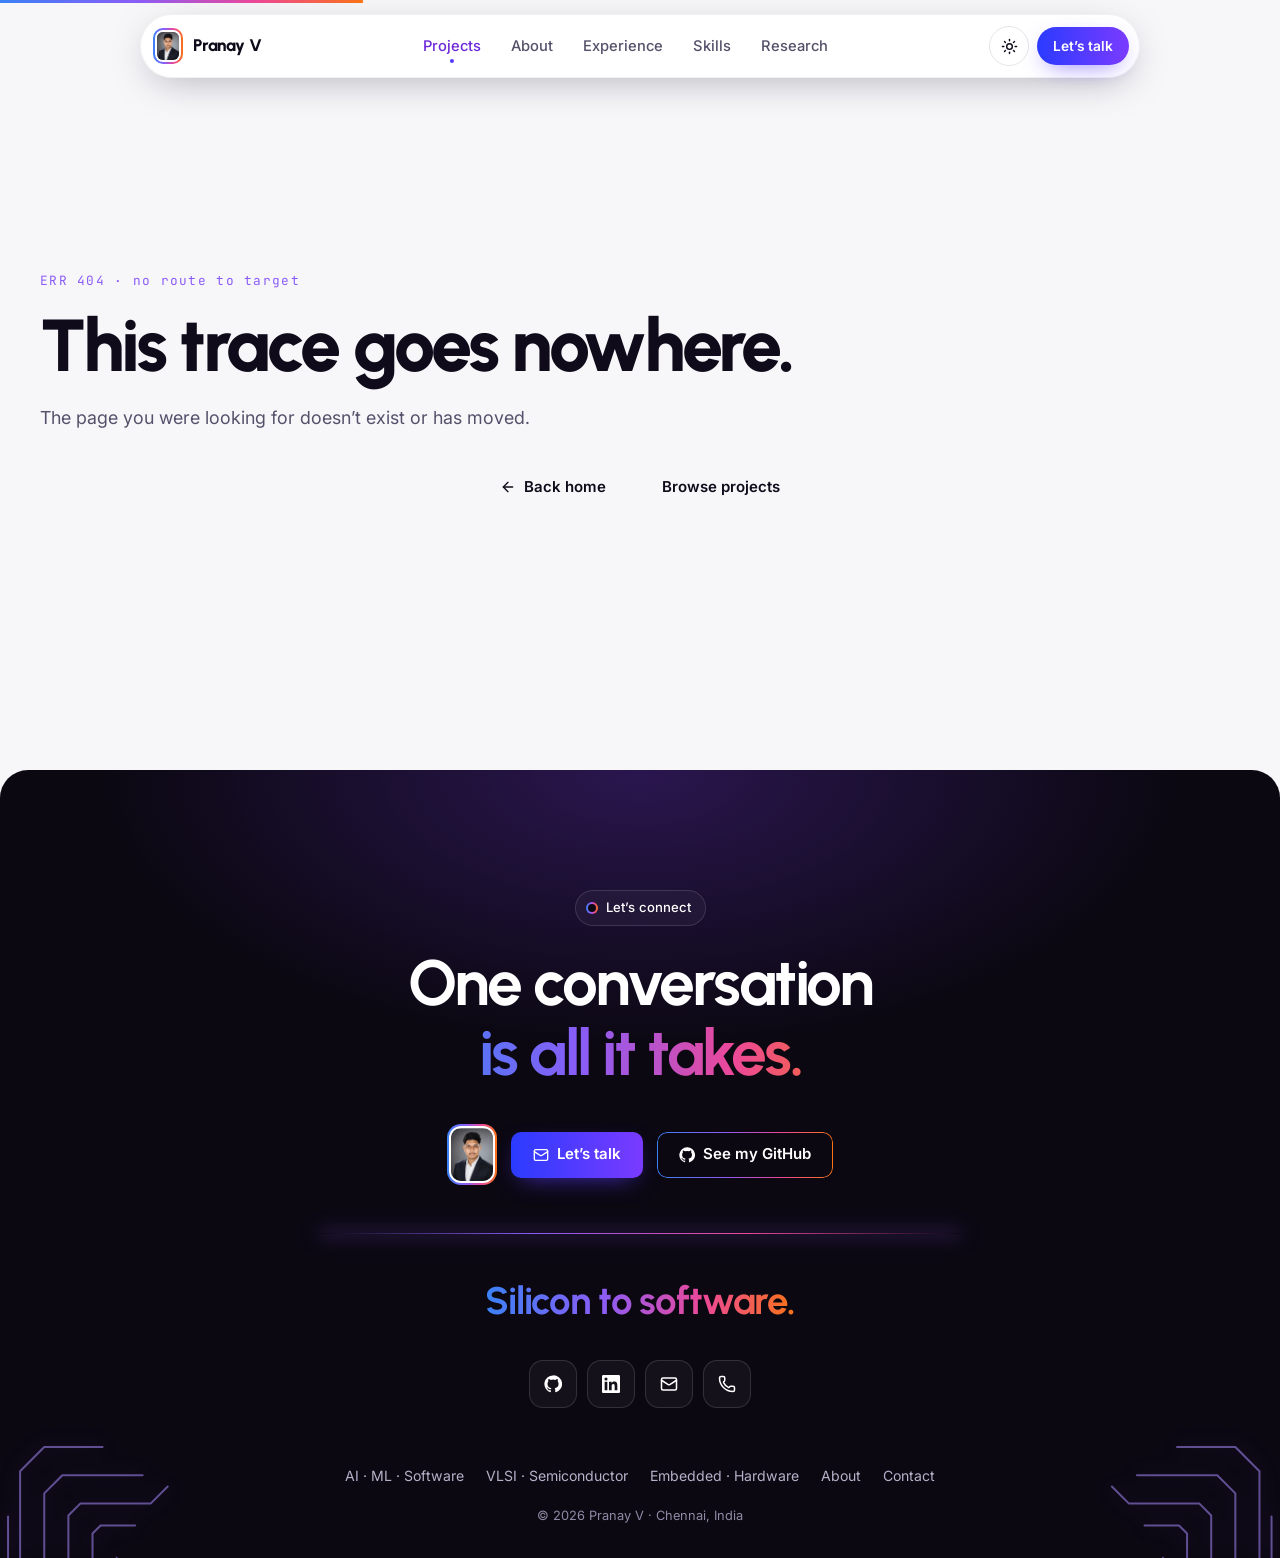
==== projects/index.html @ 8d0d4c54 "Experience: add company logos" ====
<!doctype html>
<html lang="en">
  <head>
    <meta charset="UTF-8" />
    <meta name="viewport" content="width=device-width, initial-scale=1.0" />
    <title>Pranay V — Embedded Systems, VLSI & Edge AI Engineer</title>
    <meta name="description" content="Portfolio of Pranay V, ECE student at SVCE Chennai — embedded systems, IoT and edge AI products, VLSI design and verification, and software." />
    <meta name="theme-color" content="#0b0812" />
    <meta property="og:image" content="https://pranayviswaraj.github.io/og-image.jpg" />
    <meta property="og:url" content="https://pranayviswaraj.github.io/" />
    <link rel="canonical" href="https://pranayviswaraj.github.io/" />
    <script>
      // Apply the saved / system theme before first paint (no flash).
      (function () {
        var t;
        try { t = localStorage.getItem('theme'); } catch (e) {}
        if (t !== 'light' && t !== 'dark') t = matchMedia('(prefers-color-scheme: light)').matches ? 'light' : 'dark';
        document.documentElement.dataset.theme = t;
      })();
    </script>
    <meta property="og:type" content="website" />
    <meta property="og:title" content="Pranay V — Embedded Systems, VLSI & Edge AI Engineer" />
    <meta property="og:description" content="Connected hardware, on-device ML, verified Verilog RTL and the software around them." />
    <meta name="twitter:card" content="summary" />
    <link rel="icon" type="image/svg+xml" href="/favicon.svg" />
    <link rel="preconnect" href="https://fonts.googleapis.com" />
    <link rel="preconnect" href="https://fonts.gstatic.com" crossorigin />
    <link href="https://fonts.googleapis.com/css2?family=Urbanist:wght@500;600;700;800&family=Inter:wght@400;500;600&family=JetBrains+Mono:wght@400;500&display=swap" rel="stylesheet" />
    <script type="module" crossorigin src="/assets/index-DzcZUkcB.js"></script>
    <link rel="stylesheet" crossorigin href="/assets/index-BHon4ifN.css">
  </head>
  <body>
    <div id="root"></div>
  </body>
</html>
---- assets/index-BHon4ifN.css ----
:root{--grad:linear-gradient(90deg, #3b82f6 0%, #8b5cf6 38%, #ec4899 70%, #f97316 100%);--grad-btn:linear-gradient(90deg, #2b3bff, #7a3bff);--violet:#7c3aed;--blue:#3b82f6;--pink:#ec4899;--orange:#f97316;--ok:#22c55e;--font-display:"Urbanist", "Inter", system-ui, sans-serif;--font-body:"Inter", system-ui, -apple-system, "Segoe UI", sans-serif;--font-mono:"JetBrains Mono", ui-monospace, "Cascadia Code", Consolas, monospace;--radius-sm:10px;--radius:16px;--radius-lg:20px;--radius-xl:28px;--radius-btn:10px;--ease:cubic-bezier(.22, 1, .36, 1);--dur:.35s;--nav-h:64px;--nav-top:14px;--container:1200px;--gutter:clamp(16px, 4vw, 40px);--section-y:clamp(88px, 11vw, 140px);--d:var(--violet);--d-soft:#8b5cf624}:root,[data-theme=dark],.band-dark{--lightningcss-light: ;--lightningcss-dark:initial;color-scheme:dark;--bg:#0b0812;--bg-2:#110c1b;--surface:#ffffff0a;--surface-2:#ffffff12;--surface-solid:#15101f;--text:#fff;--text-2:#b6b1c9;--text-3:#8f8aa5;--line:#ffffff14;--line-2:#ffffff21;--line-3:#ffffff38;--shadow:0 0 0 1px #ffffff05, 0 20px 50px -24px #000c;--shadow-lg:0 30px 80px -30px #7c3aed73;--glow:1;--orb-core:#c4b5fd;--field:#ffffff0a}[data-theme=light]{--lightningcss-light:initial;--lightningcss-dark: ;color-scheme:light;--bg:#f7f7fa;--bg-2:#f1ecff;--surface:#fff;--surface-2:#f4f2fa;--surface-solid:#fff;--text:#0f0b1a;--text-2:#55516a;--text-3:#6b6880;--line:#0f0b1a14;--line-2:#0f0b1a21;--line-3:#0f0b1a38;--shadow:0 1px 2px #0f0b1a0a, 0 8px 30px #503ca014;--shadow-lg:0 30px 70px -30px #503ca059;--glow:.45;--orb-core:#fff;--field:#fff}*{--d-text:color-mix(in oklab, var(--d) 72%, var(--text))}*,:before,:after{box-sizing:border-box;margin:0;padding:0}html{-webkit-text-size-adjust:100%;scroll-padding-top:calc(var(--nav-h) + var(--nav-top) + 16px);background:var(--bg)}body{background:var(--bg);color:var(--text);font-family:var(--font-body);-webkit-font-smoothing:antialiased;-moz-osx-font-smoothing:grayscale;min-height:100vh;transition:background-color .4s var(--ease), color .4s var(--ease);font-size:16px;line-height:1.65;overflow-x:hidden}.band-dark{background-color:var(--bg);color:var(--text)}img,svg{max-width:100%;display:block}a{color:inherit;text-decoration:none}button,input,textarea{font:inherit;color:inherit}button{cursor:pointer;background:0 0;border:none}ul,ol{list-style:none}h1,h2,h3{font-family:var(--font-display);letter-spacing:-.025em;font-weight:700;line-height:1.1}::selection{background:#8b5cf659}:focus-visible{outline-offset:3px;border-radius:8px;outline:2px solid #8b5cf6}#main:focus{outline:none}.sr-only{clip:rect(0, 0, 0, 0);white-space:nowrap;border:0;width:1px;height:1px;margin:-1px;padding:0;position:absolute;overflow:hidden}.mono{font-family:var(--font-mono)}.container{width:100%;max-width:calc(var(--container) + var(--gutter) * 2);padding-inline:var(--gutter);margin-inline:auto}.grad-text{background:var(--grad);color:#0000;-webkit-background-clip:text;background-clip:text;padding-bottom:.06em}.line{display:block}.btn{border-radius:var(--radius-btn);white-space:nowrap;height:46px;transition:transform var(--dur) var(--ease), box-shadow var(--dur) var(--ease), background-color var(--dur) var(--ease), filter var(--dur) var(--ease);justify-content:center;align-items:center;gap:8px;padding:0 22px;font-size:.94rem;font-weight:600;display:inline-flex;position:relative}.btn-sm{height:38px;padding:0 16px;font-size:.86rem}.btn-block{width:100%}.btn-grad{background:var(--grad-btn);color:#fff;box-shadow:0 8px 24px -10px #5b3bffcc}.btn-grad:hover{filter:brightness(1.08);transform:translateY(-2px);box-shadow:0 14px 34px -12px #7a3bffe6}.btn svg{transition:transform var(--dur) var(--ease)}.btn-grad:hover svg:last-child{transform:translate(3px)}.btn-outline{color:var(--text);isolation:isolate;background:0 0}.btn-outline:before{content:"";border-radius:inherit;background:var(--grad);-webkit-mask-composite:xor;pointer-events:none;padding:1px;position:absolute;inset:0;-webkit-mask:linear-gradient(#000 0 0) content-box,linear-gradient(#000 0 0);-webkit-mask-composite:xor,source-over;mask:linear-gradient(#000 0 0) content-box exclude,linear-gradient(#000 0 0)}.btn-outline:hover{background:var(--surface-2);transform:translateY(-2px)}.btn:active{transform:translateY(0)scale(.98)}.icon-btn{border:1px solid var(--line-2);width:36px;height:36px;color:var(--text-2);transition:all var(--dur) var(--ease);border-radius:10px;place-items:center;display:grid}.icon-btn:hover{color:var(--text);border-color:var(--line-3)}.text-link{color:var(--text);border-bottom:1px solid var(--line-2);transition:border-color var(--dur) var(--ease), gap var(--dur) var(--ease);align-items:center;gap:6px;padding-bottom:2px;font-size:.92rem;font-weight:600;display:inline-flex}.text-link:hover{border-color:#8b5cf6;gap:9px}.pill{border:1px solid var(--line-2);background:var(--surface);color:var(--text);-webkit-backdrop-filter:blur(8px);backdrop-filter:blur(8px);border-radius:100px;align-items:center;gap:8px;padding:6px 14px 6px 10px;font-size:.82rem;font-weight:500;display:inline-flex}.pill-ring{background:linear-gradient(var(--bg), var(--bg)) padding-box, var(--grad) border-box;border:2px solid #0000;border-radius:50%;width:12px;height:12px}.logo-ring{background:var(--grad);border-radius:10px;flex-shrink:0;place-items:center;padding:2px;display:inline-grid}.logo-ring img{aspect-ratio:1129/1393;object-fit:contain;background:#7a7f87;border:2px solid #fff;border-radius:8px;width:26px;height:auto}.logo-ring-lg{border-radius:14px}.logo-ring-lg img{border-radius:12px;width:46px}.tag-list{flex-wrap:wrap;gap:6px;display:flex}.tag{background:var(--surface-2);border:1px solid var(--line);color:var(--text-2);white-space:nowrap;border-radius:100px;padding:7px 10px;font-size:.74rem;font-weight:500;line-height:1;display:inline-block}.tag-more{color:var(--text-3)}.eyebrow{font-family:var(--font-display);letter-spacing:.16em;text-transform:uppercase;background:var(--grad);color:#0000;-webkit-background-clip:text;background-clip:text;margin-bottom:16px;font-size:.82rem;font-weight:700;display:inline-block}.section{padding-block:var(--section-y) 0}.section-heading{margin-bottom:clamp(40px,5vw,64px)}.sh-center{text-align:center;max-width:820px;margin-inline:auto}.sh-left{max-width:760px}.section-title{letter-spacing:-.035em;font-size:clamp(2.1rem,4.8vw,3.6rem);font-weight:700;line-height:1.06}.section-sub{color:var(--text-2);margin-top:18px;font-size:1.04rem}.sh-center .section-sub{max-width:620px;margin-inline:auto}.section-head-row{justify-content:space-between;align-items:flex-end;gap:24px;display:flex}.section-head-row .text-link{flex-shrink:0;margin-bottom:clamp(40px,5vw,64px)}.chip-list{flex-wrap:wrap;gap:8px;display:flex}.chip-list li{border:1px solid var(--line-2);background:var(--surface);color:var(--text-2);border-radius:100px;padding:6px 12px;font-size:.82rem}@media (prefers-reduced-motion:reduce){*,:before,:after{transition-duration:.001ms!important;animation-duration:.001ms!important;animation-iteration-count:1!important}.dv-pulse,.dv-scan,.radar-sweep{display:none}}.skip-link{z-index:300;color:#fff;background:#0f0b1a;border-radius:10px;padding:10px 16px;font-weight:600;transition:transform .2s;position:fixed;top:12px;left:16px;transform:translateY(-160%)}.skip-link:focus{transform:none}.nav{top:var(--nav-top);z-index:100;padding-inline:var(--gutter);pointer-events:none;position:fixed;left:0;right:0}.nav-pill{pointer-events:auto;max-width:1000px;height:var(--nav-h);-webkit-backdrop-filter:blur(16px)saturate(160%);color:#0f0b1a;transition:box-shadow .4s var(--ease), max-width .5s var(--ease);background:#ffffffeb;border:1px solid #0f0b1a0f;border-radius:100px;align-items:center;gap:16px;margin-inline:auto;padding:0 10px 0 12px;display:flex;box-shadow:0 10px 40px -12px #0f0b1a59}.nav-scrolled .nav-pill{max-width:940px;box-shadow:0 14px 44px -10px #28145a73}.nav-logo{font-family:var(--font-display);letter-spacing:-.01em;color:#0f0b1a;align-items:center;gap:10px;font-size:1.05rem;font-weight:800;display:inline-flex}.nav-links{margin-inline:auto}.nav-links ul{gap:2px;display:flex}.nav-link{color:#55516a;transition:color var(--dur) var(--ease), background-color var(--dur) var(--ease);border-radius:100px;padding:8px 14px;font-size:.92rem;font-weight:500;display:block;position:relative}.nav-link:hover{color:#0f0b1a;background:#0f0b1a0d}.nav-link.is-active{color:#6d28d9}.nav-link.is-active:after{content:"";background:var(--grad-btn);border-radius:50%;width:4px;height:4px;position:absolute;bottom:3px;left:50%;transform:translate(-50%)}.nav-actions{align-items:center;gap:8px;display:flex}.theme-toggle,.nav-toggle{color:#0f0b1a;width:40px;height:40px;transition:background-color var(--dur), border-color var(--dur);border:1px solid #0f0b1a1a;border-radius:50%;place-items:center;display:grid}.theme-toggle:hover,.nav-toggle:hover{background:#0f0b1a0d}.theme-toggle span{display:grid}.nav-cta{border-radius:100px}.nav-toggle{display:none}.mobile-menu{pointer-events:auto;top:calc(var(--nav-h) + 10px);left:var(--gutter);right:var(--gutter);color:#0f0b1a;transform-origin:top;background:#fff;border-radius:22px;padding:12px;position:absolute;box-shadow:0 24px 60px -16px #0f0b1a73}.mobile-menu li a{font-family:var(--font-display);color:#3b3750;border-radius:14px;padding:14px 16px;font-size:1.25rem;font-weight:700;display:block}.mobile-menu li a:hover,.mobile-menu li a.is-active{color:#6d28d9;background:#f4f0ff}.mm-resume{width:100%;margin-top:8px}@media (width<=900px){.nav-links{display:none}.nav-toggle{display:grid}.nav-actions{margin-left:auto}}@media (width<=480px){.nav-cta{display:none}}main{min-height:70vh;overflow-x:clip}.page{padding-top:calc(var(--nav-h) + var(--nav-top) + clamp(36px, 6vw, 72px));position:relative}.page-hero{padding-bottom:clamp(36px,5vw,56px)}.page-title{letter-spacing:-.045em;margin-bottom:20px;font-size:clamp(2.6rem,6.4vw,4.6rem);font-weight:800;line-height:1}.page-lead{color:var(--text-2);max-width:640px;font-size:clamp(1rem,1.6vw,1.12rem)}.section-tight{padding-top:clamp(56px,8vw,96px)}.h-sub{letter-spacing:-.03em;margin-bottom:24px;font-size:clamp(1.5rem,2.8vw,2rem)}.h-sub-note{color:var(--text-2);max-width:640px;margin:-14px 0 24px}.breadcrumbs ol{color:var(--text-3);flex-wrap:wrap;align-items:center;gap:6px;margin-bottom:28px;font-size:.85rem;display:flex}.breadcrumbs li{align-items:center;gap:6px;display:inline-flex}.breadcrumbs a{color:var(--text-2);transition:color var(--dur)}.breadcrumbs a:hover{color:var(--text)}.breadcrumbs [aria-current]{color:var(--text);text-overflow:ellipsis;white-space:nowrap;max-width:40ch;font-weight:500;overflow:hidden}.footer{margin-top:var(--section-y);border-radius:var(--radius-xl) var(--radius-xl) 0 0;background:radial-gradient(ellipse 60% 50% at 50% 0%, #7c3aed47, transparent 70%), var(--bg);position:relative;overflow:hidden}.footer-inner{z-index:1;text-align:center;flex-direction:column;align-items:center;padding-block:clamp(72px,10vw,120px) 32px;display:flex;position:relative}.footer-title{letter-spacing:-.04em;margin:22px 0 32px;font-size:clamp(2.2rem,5.4vw,4rem)}.footer-cta{flex-wrap:wrap;justify-content:center;align-items:center;gap:14px;display:flex}.glow-divider{background:linear-gradient(90deg,#0000,#8b5cf6,#ec4899,#0000);width:min(640px,90%);height:1px;margin:48px 0 36px;box-shadow:0 0 18px 1px #8b5cf6b3}.footer-motto{font-family:var(--font-display);letter-spacing:-.03em;margin-bottom:24px;font-size:clamp(1.6rem,3.4vw,2.4rem);font-weight:700}.tiles{flex-wrap:wrap;justify-content:center;gap:10px;display:flex}.tile{border:1px solid var(--line-2);background:var(--surface);min-width:48px;height:48px;color:var(--text);transition:all .45s var(--ease);border-radius:14px;align-items:center;gap:0;padding:0 14px;display:inline-flex}.tile-label{white-space:nowrap;opacity:0;max-width:0;transition:max-width .45s var(--ease), opacity .3s, margin .45s var(--ease);font-size:.86rem;font-weight:500;overflow:hidden}.tile:hover,.tile:focus-visible{background:var(--surface-2);border-color:#8b5cf699}.tile:hover .tile-label,.tile:focus-visible .tile-label{opacity:1;max-width:240px;margin-left:10px}.footer-links{flex-wrap:wrap;justify-content:center;gap:8px 22px;margin-top:56px;font-size:.88rem;display:flex}.footer-links a{color:var(--text-2);transition:color var(--dur)}.footer-links a:hover{color:var(--text)}.footer-copy{color:var(--text-3);margin-top:18px;font-size:.8rem}.not-found{flex-direction:column;justify-content:center;min-height:70vh;display:flex}.nf-code{letter-spacing:.1em;color:#8b5cf6;margin-bottom:18px;font-size:.8rem}.not-found .hero-actions{margin-top:32px}.intro{position:relative;overflow:hidden}.hero{min-height:min(100svh,980px);padding:calc(var(--nav-h) + var(--nav-top) + 56px) 0 clamp(120px, 16vh, 180px);isolation:isolate;align-items:center;display:flex;position:relative}.hero-inner{text-align:center;flex-direction:column;align-items:center;display:flex;position:relative}.rays{z-index:-1;pointer-events:none;position:absolute;inset:0;overflow:hidden}.ray-glow{filter:blur(80px);opacity:.6;border-radius:50%;width:60%;height:90%;animation:14s ease-in-out infinite alternate drift;position:absolute;bottom:-30%}.ray-blue{background:radial-gradient(closest-side,#2b5cff,#0000);left:-8%}.ray-violet{background:radial-gradient(closest-side,#7c3aed,#0000);animation-delay:-5s;bottom:-40%;left:20%}.ray-orange{opacity:.45;background:radial-gradient(closest-side,#f97316,#0000);animation-delay:-9s;right:-8%}@keyframes drift{0%{transform:translate(0,0)scale(1)}to{transform:translate(3%,-4%)scale(1.08)}}.ray-fan{aspect-ratio:2;mix-blend-mode:screen;background:repeating-conic-gradient(from 270deg at 50% 100%,#fff0 0deg 2.6deg,#ffffff12 3deg 3.4deg,#fff0 4deg 7deg);width:220%;animation:8s ease-in-out infinite alternate shimmer;position:absolute;bottom:-2px;left:50%;transform:translate(-50%);-webkit-mask-image:radial-gradient(50% 100% at 50% 100%,#000 10%,#0000 70%);mask-image:radial-gradient(50% 100% at 50% 100%,#000 10%,#0000 70%)}@keyframes shimmer{0%{opacity:.55}to{opacity:1}}.ray-horizon{background:linear-gradient(90deg,#0000,#60a5fa,#c4b5fd,#fdba74,#0000);height:2px;position:absolute;bottom:0;left:15%;right:15%;box-shadow:0 0 40px 8px #a78bfa8c}.hero-id{border:1px solid var(--line-2);-webkit-backdrop-filter:blur(10px);backdrop-filter:blur(10px);text-align:left;background:#ffffff0d;border-radius:18px;align-items:center;gap:14px;margin-bottom:30px;padding:7px 20px 7px 7px;display:inline-flex}.hero-id .logo-ring-lg img{width:40px}.hero-id-text,.hero-id-status{flex-direction:column;justify-content:center;gap:3px;line-height:1.2;display:flex}.hero-id-text strong{font-family:var(--font-display);font-size:1.04rem}.hero-id-text span,.hero-now{color:var(--text-3);font-size:.78rem}.hero-id-divider{background:var(--line-2);align-self:stretch;width:1px;margin-block:6px}.hero-open{color:#86efac;align-items:center;gap:8px;font-size:.86rem;font-weight:600;display:inline-flex}.hero-now{padding-left:16px}.pulse-dot{background:var(--ok);width:8px;height:8px;animation:ring 2.4s var(--ease) infinite;border-radius:50%}@keyframes ring{0%{box-shadow:0 0 #22c55e99}80%,to{box-shadow:0 0 0 9px #22c55e00}}.hero-title{letter-spacing:-.045em;max-width:15em;margin-bottom:26px;font-size:clamp(2.5rem,6.6vw,5.4rem);font-weight:700;line-height:1.02}.hero-intro{color:var(--text-2);max-width:36em;margin-bottom:36px;font-size:clamp(1rem,1.5vw,1.12rem)}.hero-actions{flex-wrap:wrap;justify-content:center;gap:12px;display:flex}.hero-social{flex-wrap:wrap;justify-content:center;gap:24px;margin-top:30px;display:flex}.hero-social a{color:var(--text-3);transition:color var(--dur);align-items:center;gap:8px;font-size:.88rem;display:inline-flex}.hero-social a:hover{color:var(--text)}@media (width<=560px){.hero-id{flex-wrap:wrap;justify-content:center;row-gap:10px;padding:8px 14px 10px 8px}.hero-id-divider{display:none}.hero-id-status{border-top:1px solid var(--line);flex-basis:100%;align-items:center;padding-top:10px}.hero-now{padding-left:0}.hero-actions .btn{flex:100%}}.capabilities{padding-top:var(--section-y);padding-bottom:clamp(60px,8vw,100px);position:relative}.intro #about{padding-top:clamp(48px,7vw,88px)}.cap-stats{flex-wrap:wrap;justify-content:center;gap:6px 22px;font-size:.92rem;display:inline-flex}.cap-stats strong{color:var(--text);font-family:var(--font-display);font-size:1.05rem}.cap-grid{grid-template-columns:repeat(4,1fr);align-items:end;gap:16px;min-height:380px;display:grid;position:relative}.cap-grid:before{content:"";filter:blur(40px);pointer-events:none;background:radial-gradient(closest-side,#f9731673,#ec489940 50%,#0000);width:26%;position:absolute;top:-25%;bottom:-25%;left:50%;transform:translate(-50%)}.cap-card{--mx:50%;--my:0%;border-radius:var(--radius-lg);border:1px solid var(--line-2);background:radial-gradient(260px circle at var(--mx) var(--my), #ffffff14, transparent 70%), linear-gradient(180deg, #ffffff12, #ffffff05);-webkit-backdrop-filter:blur(14px);height:340px;transition:transform .55s var(--ease), border-color .55s var(--ease), box-shadow .55s var(--ease);flex-direction:column;justify-content:space-between;padding:20px;display:flex;position:relative}.cap-card .pill{align-self:flex-start}.cap-bottom p{font-family:var(--font-display);letter-spacing:-.015em;font-size:1.22rem;font-weight:600;line-height:1.3}.cap-btn{opacity:0;transition:opacity .4s var(--ease), transform .4s var(--ease), box-shadow var(--dur);margin-top:16px;transform:translateY(8px)}.cap-card:hover,.cap-card:focus-within{border-color:#a78bfa73;transform:translateY(-20px);box-shadow:0 30px 60px -30px #7c3aed99}.cap-card:hover .cap-btn,.cap-card:focus-within .cap-btn{opacity:1;transform:none}@media (hover:none){.cap-btn{opacity:1;transform:none}}@media (width<=1000px){.cap-grid{grid-template-columns:repeat(2,1fr)}.cap-card{height:280px}}@media (width<=560px){.cap-grid{grid-template-columns:1fr}.cap-card{gap:40px;height:auto;min-height:220px}}.dawn{height:clamp(160px,22vw,280px);margin-bottom:calc(var(--section-y) * -.6);background:radial-gradient(ellipse 55% 90% at 50% 0%, rgba(139, 92, 246, calc(.55 * var(--glow) + .2)), transparent 70%), linear-gradient(180deg, #0b0812 0%, color-mix(in oklab, #7c3aed 22%, var(--bg)) 45%, var(--bg) 100%);position:relative}.section-cta{justify-content:center;margin-top:36px;display:flex}.section-domains .section-heading{margin-bottom:clamp(36px,4vw,48px)}@keyframes spin{to{transform:rotate(360deg)}}.feature{border-radius:var(--radius-xl);box-shadow:var(--shadow-lg);background:radial-gradient(50% 60% at 85% 20%,#7c3aed38,#0000 70%),#110c1b;grid-template-columns:minmax(0,1.1fr) minmax(0,.9fr);gap:clamp(28px,4vw,56px);padding:clamp(24px,4vw,52px);display:grid;position:relative;overflow:hidden}.feature:before{content:"";border-radius:inherit;-webkit-mask-composite:xor;pointer-events:none;background:linear-gradient(140deg,#8b5cf699,#ffffff0d 40%,#f9731659);padding:1px;position:absolute;inset:0;-webkit-mask:linear-gradient(#000 0 0) content-box,linear-gradient(#000 0 0);-webkit-mask-composite:xor,source-over;mask:linear-gradient(#000 0 0) content-box exclude,linear-gradient(#000 0 0)}.feature-title{letter-spacing:-.035em;margin:20px 0 14px;font-size:clamp(2rem,4vw,3.1rem)}.feature-lead{color:var(--text-2);max-width:46ch;margin-bottom:24px;font-size:1.02rem}.accordion{border-left:1px solid var(--line-2);position:relative}.acc-item{position:relative}.acc-item:before{content:"";background:var(--grad-btn);transform-origin:top;width:2px;transition:transform .45s var(--ease);position:absolute;top:0;bottom:0;left:-1px;transform:scaleY(0)}.acc-item.is-open:before{transform:scaleY(1)}.acc-item button{text-align:left;width:100%;font-family:var(--font-display);color:var(--text-3);transition:color var(--dur);padding:14px 0 14px 22px;font-size:1.12rem;font-weight:600;display:block}.acc-item button:hover,.acc-item.is-open button{color:var(--text)}.acc-body{overflow:hidden}.acc-body p{color:var(--text-2);padding:0 0 16px 22px;font-size:.96rem}.feature-facts{flex-wrap:wrap;gap:8px;margin-top:28px;display:flex}.feature-facts li{border:1px solid var(--line-2);color:var(--text-2);border-radius:100px;padding:5px 12px;font-size:.8rem}.feature-right{flex-direction:column;justify-content:center;align-items:center;gap:28px;display:flex}.radar{aspect-ratio:1;width:min(100%,420px);position:relative}.radar-ring{border:1px solid #ffffff1a;border-radius:50%;position:absolute}.r1{inset:0}.r2{inset:12%}.r3{border-color:#a78bfa40;inset:24%}.r4{inset:36%}.radar-cross{background:linear-gradient(90deg,#0000 calc(50% - .5px),#ffffff14 50%,#0000 calc(50% + .5px)),linear-gradient(#0000 calc(50% - .5px),#ffffff14 50%,#0000 calc(50% + .5px));border-radius:50%;position:absolute;inset:0}.radar-sweep{background:radial-gradient(circle,#c4b5fd99 1px,#0000 1.6px) 0 0/14px 14px,conic-gradient(#8b5cf68c,#8b5cf600 70deg,#0000 360deg);border-radius:50%;animation:6s linear infinite spin;position:absolute;inset:0;-webkit-mask:conic-gradient(#000,#0000 75deg);mask:conic-gradient(#000,#0000 75deg)}.radar-blip{background:#f0abfc;border-radius:50%;width:6px;height:6px;animation:6s linear infinite blip;position:absolute;box-shadow:0 0 12px #f0abfc}.b1{animation-delay:.9s;top:18%;left:64%}.b2{animation-delay:2.4s;top:70%;left:80%}.b3{animation-delay:3.9s;top:76%;left:22%}@keyframes blip{0%,to{opacity:0}4%{opacity:1}30%{opacity:.1}}.radar-photo{aspect-ratio:1129/1393;background:var(--grad);border-radius:22px;width:37%;padding:3px;position:absolute;top:50%;left:50%;transform:translate(-50%,-50%);box-shadow:0 0 0 10px #ffffff08,0 0 60px 10px #a78bfa73}.radar-photo img{object-fit:contain;background:#7a7f87;border-radius:19px;width:100%;height:100%}.radar-wrap{width:min(100%,400px);position:relative;container-type:inline-size}.radar-wrap .radar{width:100%}.orbit{pointer-events:none;list-style:none;animation:90s linear infinite spin;position:absolute;inset:0}.orbit-slot{width:0;height:0;transform:rotate(var(--a)) translateX(46cqw) rotate(calc(-1 * var(--a)));position:absolute;top:50%;left:50%}.orbit-chip{text-align:center;color:#fff;-webkit-backdrop-filter:blur(6px);backdrop-filter:blur(6px);pointer-events:auto;background:#15101fe0;border:1px solid #a78bfa66;border-radius:14px;place-items:center;width:142px;min-height:46px;padding:6px 10px;font-size:.76rem;font-weight:600;line-height:1.25;animation:90s linear infinite orbit-counter;display:grid;position:absolute;top:0;left:0;box-shadow:0 8px 24px -12px #7c3aedcc}@keyframes orbit-counter{0%{transform:translate(-50%,-50%)rotate(0)}to{transform:translate(-50%,-50%)rotate(-360deg)}}.radar-wrap:hover .orbit,.radar-wrap:hover .orbit-chip{animation-play-state:paused}@media (width<=1100px){.radar-wrap{width:min(100%,340px)}.orbit{flex-wrap:wrap;justify-content:center;gap:8px;margin-top:20px;animation:none;display:flex;position:static}.orbit-slot{width:auto;height:auto;position:static;transform:none}.orbit-chip{border-radius:100px;width:auto;min-height:0;padding:7px 13px;animation:none;position:static;transform:none}}@keyframes bob{50%{transform:translateY(-8px)}}.segmented{border:1px solid var(--line-2);background:#ffffff0f;border-radius:100px;padding:4px;display:inline-flex}.segmented button{white-space:nowrap;color:var(--text-2);transition:color var(--dur);border-radius:100px;padding:9px 18px;font-size:.88rem;font-weight:600;position:relative}.segmented button[aria-pressed=true]{color:#fff}.seg-pill{background:var(--grad-btn);border-radius:100px;position:absolute;inset:0}.seg-label{position:relative}@media (width<=420px){.segmented button{padding:8px 13px;font-size:.82rem}}@media (width<=900px){.feature{grid-template-columns:minmax(0,1fr)}.feature-right{order:-1}.radar{width:min(100%,320px)}}.wave{aspect-ratio:1200/480;margin-bottom:48px;position:relative}.wave-svg{width:100%;height:100%;position:absolute;inset:0}.wave-move{animation:14s linear infinite wave-flow}@keyframes wave-flow{0%{transform:translate(-600px)}to{transform:translate(0)}}.wave-node{width:23.5%;position:absolute}.wn-link{display:block}.wave-node>*,.wn-link{height:100%}.wn-pill{background:var(--surface-solid);border:1px solid var(--line-2);height:auto;box-shadow:var(--shadow);white-space:nowrap;transition:transform .4s var(--ease), border-color .4s;border-radius:100px;flex-direction:column;align-items:flex-start;padding:8px 16px;line-height:1.25;display:flex;position:absolute;bottom:100%;left:-12px;transform:translateY(-8px)}.wn-pill strong{font-family:var(--font-display);font-size:.98rem}.wn-pill span{color:var(--text-3);font-size:.74rem}.wn-link:hover .wn-pill{border-color:#8b5cf699;transform:translateY(-12px)}.wn-line{background:linear-gradient(#8b5cf6,#ec489926);width:2px;position:absolute;top:0;bottom:0;left:-1px}.wn-dot{background:var(--bg);border:2px solid #ec4899;border-radius:50%;width:12px;position:absolute;bottom:-6px;left:-6px;box-shadow:0 0 14px #ec4899b3;height:12px!important}.wn-panel{border:1px solid var(--line);background:color-mix(in srgb, var(--surface-solid) 88%, transparent);-webkit-backdrop-filter:blur(8px);width:calc(100% - 14px);box-shadow:var(--shadow);white-space:normal;transition:border-color .4s var(--ease), transform .4s var(--ease);border-radius:14px;flex-direction:column;gap:6px;padding:10px 12px;display:flex;position:absolute;top:2px;left:14px;height:auto!important}.wn-link:hover .wn-panel{border-color:#8b5cf673}.wn-period{color:var(--text-3);align-items:center;font-size:.7rem;display:flex}.wn-summary{color:var(--text);font-size:.84rem;font-weight:500;line-height:1.4}.wn-keys{flex-wrap:wrap;gap:4px;display:flex}.wn-keys span{background:var(--surface-2);border:1px solid var(--line);color:var(--text-2);white-space:nowrap;border-radius:100px;padding:4px 7px;font-size:.7rem;line-height:1}.wave-node-now .wn-pill{box-shadow:0 0 0 4px #8b5cf61f, var(--shadow);border-color:#8b5cf6b3}.wave-node-now .wn-dot{animation:ring-violet 2.4s var(--ease) infinite;border-color:#8b5cf6}@keyframes ring-violet{0%{box-shadow:0 0 #8b5cf6b3}80%,to{box-shadow:0 0 0 12px #8b5cf600}}.wave-node-now .wn-pill strong{background:var(--grad);color:#0000;-webkit-background-clip:text;background-clip:text}.now-badge{background:var(--grad-btn);color:#fff;font-family:var(--font-body);letter-spacing:.04em;border-radius:100px;margin-right:8px;padding:2px 8px;font-size:.68rem;font-weight:600;display:inline-block}.xp-grid{grid-template-columns:repeat(2,1fr);gap:16px;display:grid}.xp-card{border-radius:var(--radius-lg);border:1px solid var(--line);background:var(--surface);box-shadow:var(--shadow);flex-direction:column;padding:24px;display:flex}.xp-top{justify-content:space-between;align-items:flex-start;gap:16px;display:flex}.xp-logo{border:1px solid var(--line);background:#fff;border-radius:12px;flex:none;justify-content:center;align-items:center;width:116px;height:56px;padding:6px 8px;display:flex}.xp-logo img{object-fit:contain;width:auto;max-width:100px;height:auto;max-height:42px;display:block}@media (width<=520px){.xp-logo{width:84px;height:44px}.xp-logo img{max-width:68px;max-height:30px}}.xp-period{color:var(--text-3);font-size:.74rem}.xp-card h3{margin:8px 0 4px;font-size:1.15rem}.xp-org{color:#8b5cf6;margin-bottom:14px;font-size:.9rem;font-weight:600}.xp-card ul{gap:10px;margin-bottom:18px;display:grid}.xp-card li{color:var(--text-2);padding-left:16px;font-size:.9rem;position:relative}.xp-card li:before{content:"";background:var(--grad-btn);border-radius:50%;width:6px;height:6px;position:absolute;top:.65em;left:0}.xp-card .text-link{align-self:flex-start;margin-top:auto}@media (width<=1000px){.xp-grid{grid-template-columns:minmax(0,1fr)}}@media (width<=900px){.wave{aspect-ratio:1200/380;margin-bottom:24px}.wave-node{display:none}}.skills-grid{grid-template-columns:repeat(3,1fr);gap:16px;display:grid}.skill-card{--mx:50%;--my:0%;border-radius:var(--radius-lg);border:1px solid var(--line);background:var(--surface);box-shadow:var(--shadow);transition:border-color var(--dur) var(--ease), transform var(--dur) var(--ease);padding:22px;position:relative;overflow:hidden}.skill-card:before{content:"";background:radial-gradient(300px circle at var(--mx) var(--my), color-mix(in srgb, var(--d) 12%, transparent), transparent 70%);opacity:0;transition:opacity var(--dur);pointer-events:none;position:absolute;inset:0}.skill-card:hover{border-color:color-mix(in srgb, var(--d) 40%, transparent);transform:translateY(-4px)}.skill-card:hover:before{opacity:1}.skill-card header{align-items:center;gap:10px;margin-bottom:16px;display:flex}.skill-card h3{letter-spacing:-.01em;flex:1;font-size:1.05rem}.skill-dot{background:var(--d);width:10px;height:10px;box-shadow:0 0 12px var(--d);border-radius:50%}.skill-count{color:var(--text-3);font-size:.72rem}.skill-card ul{flex-wrap:wrap;gap:6px;display:flex;position:relative}.skill-card li{border:1px solid var(--line);background:var(--surface-2);color:var(--text-2);transition:color var(--dur), border-color var(--dur);border-radius:100px;padding:5px 11px;font-size:.82rem}.skill-card li:hover{color:var(--text);border-color:color-mix(in srgb, var(--d) 50%, transparent)}@media (width<=960px){.skills-grid{grid-template-columns:1fr 1fr}}@media (width<=600px){.skills-grid{grid-template-columns:minmax(0,1fr)}}.research-grid{grid-template-columns:repeat(2,minmax(0,1fr));gap:16px;display:grid}.research-card:last-child:nth-child(odd){grid-column:1/-1}.rc-abstract{color:var(--text-2);margin-bottom:16px;font-size:.92rem}.rc-meta{background:var(--surface-2);border:1px solid var(--line);border-radius:12px;gap:6px;margin-bottom:18px;padding:12px 14px;font-size:.84rem;display:grid}.rc-meta div{justify-content:space-between;gap:12px;display:flex}.rc-meta dt{color:var(--text-3)}.rc-meta dd{text-align:right;color:var(--text)}.research-card{border-radius:var(--radius-lg);border:1px solid var(--line);background:var(--surface);box-shadow:var(--shadow);flex-direction:column;padding:24px;display:flex}.rc-kind{letter-spacing:.1em;text-transform:uppercase;color:#8b5cf6;align-items:center;gap:7px;margin-bottom:14px;font-size:.74rem;font-weight:700;display:inline-flex}.research-card h3{margin-bottom:10px;font-size:1.12rem;line-height:1.35}.rc-status{color:var(--text-3);margin-bottom:18px;font-size:.86rem}.rc-links{flex-wrap:wrap;gap:18px;margin-top:auto;display:flex}.presentations{border-radius:var(--radius-lg);border:1px dashed var(--line-2);margin-top:16px;padding:24px}.pres-head{flex-wrap:wrap;justify-content:space-between;align-items:center;gap:16px;margin-bottom:16px;display:flex}.pres-head h3{align-items:center;gap:8px;font-size:1.05rem;display:inline-flex}.presentations ul{grid-template-columns:repeat(auto-fill,minmax(min(100%,260px),1fr));gap:10px 24px;display:grid}.presentations li{color:var(--text-2);align-items:center;gap:8px;font-size:.92rem;display:flex}.presentations li svg{color:var(--text-3);flex-shrink:0}@media (width<=860px){.research-grid{grid-template-columns:minmax(0,1fr)}}.ach-card{border-radius:var(--radius-lg);border:1px solid var(--line);background:var(--surface);box-shadow:var(--shadow);padding:24px}.ach-card h3{align-items:center;gap:8px;margin-bottom:16px;font-size:1.08rem;display:flex}.ach-list{gap:14px;display:grid}.ach-list li{color:var(--text-2);border-left:2px solid var(--line-2);padding-left:16px;font-size:.93rem}.ach-list strong{color:var(--text);font-weight:600}.ach-list span{color:var(--text-3);font-size:.84rem;display:block}.edu{grid-template-columns:270px minmax(0,1fr);gap:20px;display:grid}.edu-tabs{flex-direction:column;gap:8px;display:flex}.edu-tab{border:1px solid var(--line);background:var(--surface);color:var(--text-2);text-align:left;transition:all var(--dur) var(--ease);border-radius:14px;justify-content:space-between;align-items:center;gap:10px;padding:14px 18px;font-size:.94rem;font-weight:500;display:flex}.edu-tab span{white-space:nowrap}.edu-tab .mono{color:var(--text-3);font-size:.7rem}.edu-tab:hover{color:var(--text);border-color:var(--line-2)}.edu-tab[aria-selected=true]{color:#fff;background:var(--grad-btn);border-color:#0000}.edu-tab[aria-selected=true] .mono{color:#fffc}.edu-panel{border-radius:var(--radius-lg);border:1px solid var(--line);background:var(--surface);box-shadow:var(--shadow);min-height:300px;padding:clamp(24px,3vw,36px);position:relative;overflow:hidden}.edu-panel:before{content:"";background:var(--grad);height:3px;position:absolute;inset:0 0 auto}.edu-period{color:#8b5cf6;letter-spacing:.06em;font-size:.74rem}.edu-school{margin:10px 0 6px;font-size:clamp(1.4rem,2.6vw,1.9rem)}.edu-qual{color:var(--text-2);margin-bottom:18px}.edu-chips{flex-wrap:wrap;gap:8px;margin-bottom:20px;display:flex}.edu-chips li{border:1px solid var(--line-2);color:var(--text-2);border-radius:100px;align-items:center;gap:6px;padding:5px 12px;font-size:.8rem;display:inline-flex}.edu-desc{color:var(--text-2);max-width:62ch}.certs{margin-top:48px}.certs-title{margin-bottom:18px;font-size:1.2rem}.cert-grid{grid-template-columns:repeat(auto-fill,minmax(min(100%,280px),1fr));gap:12px;display:grid}.cert-grid li{border:1px solid var(--line);background:var(--surface);box-shadow:var(--shadow);border-radius:14px;flex-direction:column;gap:6px;padding:16px 18px;display:flex}.cert-title{font-size:.93rem;font-weight:500;line-height:1.4}.cert-issuer{color:var(--text-3);font-size:.74rem}@media (width<=760px){.edu{grid-template-columns:minmax(0,1fr)}.edu-tabs{grid-template-columns:1fr 1fr;display:grid}.edu-tab{flex-direction:column;align-items:flex-start;gap:2px;padding:12px 14px}}.contact-grid{grid-template-columns:minmax(0,.85fr) minmax(0,1.15fr);align-items:start;gap:clamp(24px,4vw,56px);display:grid}.contact-info{gap:12px;display:grid}.ci-item{border-radius:var(--radius);border:1px solid var(--line);background:var(--surface);box-shadow:var(--shadow);align-items:center;gap:16px;padding:18px 20px;display:flex}.ci-item>svg{color:#8b5cf6;flex-shrink:0}.ci-item>div{flex-direction:column;flex:1;min-width:0;display:flex}.ci-item a,.ci-item div>span:last-child{overflow-wrap:anywhere}.ci-item a:hover{color:#8b5cf6}.ci-label{letter-spacing:.1em;text-transform:uppercase;color:var(--text-3);font-size:.72rem;font-weight:600}.ci-social{flex-wrap:wrap;gap:10px;margin-top:8px;display:flex}.contact-form{border-radius:var(--radius-lg);border:1px solid var(--line);background:var(--surface);box-shadow:var(--shadow-lg);padding:clamp(22px,3vw,32px);position:relative;overflow:hidden}.contact-form:before{content:"";background:var(--grad);height:3px;position:absolute;inset:0 0 auto}.form-grid{grid-template-columns:1fr 1fr;gap:16px;margin-bottom:20px;display:grid}.field{flex-direction:column;gap:7px;display:flex}.field-full{grid-column:1/-1}.field label{color:var(--text-2);font-size:.84rem;font-weight:600}.field input,.field textarea{border:1px solid var(--line-2);background:var(--field);width:100%;transition:border-color var(--dur), box-shadow var(--dur);resize:vertical;border-radius:12px;padding:12px 14px;font-size:.95rem}.field input:focus,.field textarea:focus{border-color:#8b5cf6;outline:none;box-shadow:0 0 0 4px #8b5cf62e}.field [aria-invalid=true]{border-color:#f43f5e}.field-error{color:#f43f5e;font-size:.8rem}.form-note{color:var(--text-3);margin-top:14px;font-size:.82rem}@media (width<=860px){.contact-grid{grid-template-columns:minmax(0,1fr)}}@media (width<=520px){.form-grid{grid-template-columns:minmax(0,1fr)}}.domain-visual{width:100%;height:100%}.dv-line{stroke:color-mix(in srgb, var(--text) 10%, transparent);stroke-width:1px;fill:none}.dv-pulse{fill:none;stroke:var(--d);stroke-width:2px;stroke-linecap:round;stroke-dasharray:10 200;stroke-dashoffset:10px;animation:3.2s linear infinite travel}.dv-node{fill:var(--surface-2);stroke:var(--d);stroke-width:1.5px;animation:3s ease-in-out infinite node}@keyframes node{0%,to{fill:var(--surface-2)}50%{fill:color-mix(in srgb, var(--d) 45%, var(--surface-2))}}.dv-frame{fill:none;stroke:color-mix(in srgb, var(--text) 12%, transparent)}.dv-cell{fill:color-mix(in srgb, var(--text) 4.5%, transparent);stroke:color-mix(in srgb, var(--text) 6%, transparent)}.dv-cell-hot{fill:var(--d);fill-opacity:.1;animation:3.6s ease-in-out infinite hot}@keyframes hot{0%,to{fill-opacity:.08}50%{fill-opacity:.6}}.dv-net{fill:none;stroke:color-mix(in srgb, var(--d) 38%, transparent);stroke-width:1.3px}.dv-scan{fill:var(--d);fill-opacity:.07;animation:7s linear infinite scan}@keyframes scan{0%{transform:translate(0)}to{transform:translate(260px)}}.dv-chip{fill:var(--surface-solid);stroke:var(--d);stroke-opacity:.55}.dv-pin{fill:color-mix(in srgb, var(--text) 30%, transparent)}.dv-pad{fill:none;stroke:color-mix(in srgb, var(--text) 25%, transparent)}.dv-wave{fill:none;stroke:var(--d);stroke-width:1.6px;stroke-dasharray:100;stroke-dashoffset:100px;animation:wave 4.5s var(--ease) infinite}@keyframes wave{0%{stroke-dashoffset:100px;opacity:1}55%,85%{stroke-dashoffset:0;opacity:1}to{stroke-dashoffset:0;opacity:0}}.domain-grid{grid-template-columns:repeat(3,1fr);gap:18px;display:grid}.domain-grid>div{display:flex}.domain-card{border-radius:var(--radius-lg);border:1px solid var(--line);background:var(--surface);isolation:isolate;width:100%;transition:transform .5s var(--ease), border-color .5s var(--ease), box-shadow .5s var(--ease);flex-direction:column;padding:24px;display:flex;position:relative;overflow:hidden}.domain-card:before{content:"";z-index:-1;background:radial-gradient(420px circle at var(--mx) var(--my), var(--d-soft), transparent 65%);opacity:0;transition:opacity .5s var(--ease);position:absolute;inset:0}.domain-card:after{content:"";background:linear-gradient(90deg, transparent, var(--d), transparent);opacity:.6;height:2px;transition:transform .6s var(--ease), opacity .6s var(--ease);position:absolute;inset:0 0 auto;transform:scaleX(.3)}.domain-card:hover,.domain-card:focus-visible{border-color:color-mix(in srgb, var(--d) 40%, transparent);box-shadow:0 30px 60px -30px color-mix(in srgb, var(--d) 45%, transparent);transform:translateY(-6px)}.domain-card:hover:before,.domain-card:focus-visible:before{opacity:1}.domain-card:hover:after,.domain-card:focus-visible:after{opacity:1;transform:scaleX(1)}.domain-card-top{font-family:var(--font-mono);justify-content:space-between;align-items:center;margin-bottom:18px;font-size:.74rem;display:flex}.domain-num{color:var(--d-text);letter-spacing:.1em;font-weight:600}.domain-count{color:var(--text-3);border:1px solid var(--line-2);border-radius:100px;padding:4px 10px}.domain-card-visual{border:1px solid var(--line);background-color:var(--bg-2);background-image:linear-gradient(var(--line) 1px, transparent 1px), linear-gradient(90deg, var(--line) 1px, transparent 1px);height:168px;transition:border-color .5s var(--ease);background-size:16px 16px;border-radius:14px;margin:0 -6px 22px;padding:8px}.domain-card:hover .domain-card-visual{border-color:color-mix(in srgb, var(--d) 30%, transparent)}.domain-card-title{letter-spacing:-.025em;margin-bottom:10px;font-size:1.3rem}.domain-card-desc{color:var(--text-2);margin-bottom:18px;font-size:.93rem}.domain-card-tech{flex-wrap:wrap;gap:6px;margin-bottom:22px;display:flex}.domain-card-tech li{font-family:var(--font-mono);color:var(--text-2);background:color-mix(in srgb, var(--text) 3%, transparent);border:1px solid var(--line);border-radius:6px;padding:4px 8px;font-size:.7rem}.domain-card-cta{border-top:1px solid var(--line);justify-content:space-between;align-items:center;margin-top:auto;padding-top:18px;font-size:.94rem;font-weight:500;display:inline-flex}.domain-card-cta svg{color:var(--d);transition:transform .5s var(--ease)}.domain-card:hover .domain-card-cta svg{transform:translate(3px,-3px)}@media (width<=1000px){.domain-grid{grid-template-columns:1fr}.domain-card{grid-template-columns:240px 1fr;column-gap:28px;display:grid}.domain-card>*{grid-column:2}.domain-card-top{grid-column:1/-1}.domain-card-visual{grid-area:2/1/span 4;height:auto;min-height:150px;margin:0}}@media (width<=620px){.domain-card{display:flex}.domain-card-visual{height:150px;margin:0 0 20px}}.project-grid{grid-template-columns:repeat(auto-fill,minmax(min(100%,340px),1fr));gap:16px;display:grid}.project-grid>div{display:flex}.project-card{border-radius:var(--radius-lg);border:1px solid var(--line);background:var(--surface);isolation:isolate;width:100%;transition:transform .45s var(--ease), border-color .45s var(--ease);flex-direction:column;padding:24px;display:flex;position:relative;overflow:hidden}.project-card:before{content:"";z-index:-1;background:radial-gradient(360px circle at var(--mx) var(--my), var(--d-soft), transparent 65%);opacity:0;transition:opacity .45s var(--ease);position:absolute;inset:0}.project-card:hover,.project-card:focus-within{border-color:color-mix(in srgb, var(--d) 38%, transparent);transform:translateY(-4px)}.project-card:hover:before{opacity:1}.project-card:focus-within{outline:2px solid var(--d);outline-offset:2px}.pc-link:focus-visible{outline:none}.pc-link:after{content:"";z-index:1;position:absolute;inset:0}.pc-meta{justify-content:space-between;align-items:center;gap:10px;margin-bottom:14px;display:flex}.pc-context{font-family:var(--font-mono);color:var(--d-text);letter-spacing:.02em;font-size:.72rem}.pc-title{letter-spacing:-.02em;margin-bottom:10px;font-size:1.22rem;line-height:1.25}.pc-summary{color:var(--text-2);margin-bottom:18px;font-size:.91rem}.pc-spec{border:1px solid var(--line);border-radius:10px;gap:1px;margin-bottom:18px;display:grid;overflow:hidden}.pc-spec div{background:color-mix(in srgb, var(--text) 2%, transparent);grid-template-columns:96px 1fr;gap:10px;padding:9px 12px;font-size:.8rem;display:grid}.pc-spec div+div{border-top:1px dashed var(--line-2)}.pc-spec dt{font-family:var(--font-mono);color:var(--text-3);text-transform:uppercase;letter-spacing:.08em;padding-top:2px;font-size:.7rem}.pc-spec dd{color:var(--text-2)}.pc-lead{color:var(--text-2);margin-bottom:18px;font-size:.86rem}.pc-lead strong{font-family:var(--font-display);color:var(--text);letter-spacing:-.03em;margin-right:6px;font-size:1.6rem;font-weight:700}.pc-recognition{color:color-mix(in oklab, #f59e0b 62%, var(--text));background:#f59e0b14;border:1px solid #f59e0b59;border-radius:100px;align-self:flex-start;align-items:center;gap:6px;margin-bottom:18px;padding:4px 10px;font-size:.78rem;display:inline-flex}.pc-foot{border-top:1px solid var(--line);justify-content:space-between;align-items:flex-end;gap:12px;margin-top:auto;padding-top:16px;display:flex}.pc-cta{color:var(--text-2);transition:color var(--dur), gap var(--dur) var(--ease);flex-shrink:0;align-items:center;gap:5px;font-size:.82rem;font-weight:500;display:inline-flex}.project-card:hover .pc-cta{color:var(--d);gap:9px}.pc-vlsi-semiconductor{background:linear-gradient(color-mix(in srgb, var(--d) 5%, transparent) 1px, transparent 1px) 0 0 / 12px 12px, linear-gradient(90deg, color-mix(in srgb, var(--d) 5%, transparent) 1px, transparent 1px) 0 0 / 12px 12px, var(--surface)}.pc-vlsi-semiconductor:after{content:"";border-top:1px solid var(--d);border-right:1px solid var(--d);opacity:.7;width:12px;height:12px;position:absolute;top:10px;right:10px}.pc-embedded-systems{border-left:3px solid color-mix(in srgb, var(--d) 55%, transparent)}.pc-embedded-systems:after{content:"";background-image:radial-gradient(circle, color-mix(in srgb, var(--d) 55%, transparent) 1.5px, transparent 2px);background-size:4px 8px;width:4px;height:64px;position:absolute;top:24px;left:8px}.pc-ai-ml-software .pc-title{font-size:1.3rem}.status{font-family:var(--font-mono);letter-spacing:.08em;text-transform:uppercase;white-space:nowrap;border:1px solid;border-radius:6px;padding:4px 8px;font-size:.66rem}.status-completed{color:color-mix(in oklab, #22c55e 65%, var(--text));background:#22c55e14;border-color:#22c55e59}.status-in-progress{color:color-mix(in oklab, #f59e0b 65%, var(--text));background:#f59e0b14;border-color:#f59e0b59}.status-prototype{color:color-mix(in oklab, #8b5cf6 70%, var(--text));background:#8b5cf614;border-color:#8b5cf659}.index-head{flex-wrap:wrap;justify-content:space-between;align-items:center;gap:16px;margin-bottom:24px;display:flex}.index-head .h-sub{margin-bottom:0}.filters{flex-wrap:wrap;gap:6px;display:flex}.filter{border:1px solid var(--line-2);height:36px;color:var(--text-2);transition:all var(--dur) var(--ease);border-radius:100px;align-items:center;gap:8px;padding:0 14px;font-size:.85rem;display:inline-flex}.filter:hover{color:var(--text);border-color:var(--line-3)}.filter[aria-pressed=true]{color:#fff;background:var(--grad-btn);border-color:#0000}.filter-count{font-family:var(--font-mono);opacity:.7;font-size:.7rem}.empty{border-radius:var(--radius-lg);border:1px dashed var(--line-2);color:var(--text-2);text-align:center;padding:40px}.domain-page,.case-study{isolation:isolate}.dp-backdrop{z-index:-1;pointer-events:none;background:radial-gradient(ellipse 60% 70% at 80% 10%, var(--d-soft), transparent 70%);height:720px;position:absolute;inset:0 0 auto}.dp-ai-ml-software .dp-backdrop:after,.dp-vlsi-semiconductor .dp-backdrop:after,.dp-embedded-systems .dp-backdrop:after{content:"";opacity:.5;position:absolute;inset:0;-webkit-mask-image:linear-gradient(#000,#0000 85%);mask-image:linear-gradient(#000,#0000 85%)}.dp-ai-ml-software .dp-backdrop:after{background-image:radial-gradient(circle, color-mix(in srgb, var(--d) 45%, transparent) 1px, transparent 1.5px);background-size:28px 28px}.dp-vlsi-semiconductor .dp-backdrop:after{background-image:linear-gradient(color-mix(in srgb, var(--d) 14%, transparent) 1px, transparent 1px), linear-gradient(90deg, color-mix(in srgb, var(--d) 14%, transparent) 1px, transparent 1px), linear-gradient(color-mix(in srgb, var(--d) 6%, transparent) 1px, transparent 1px), linear-gradient(90deg, color-mix(in srgb, var(--d) 6%, transparent) 1px, transparent 1px);background-size:96px 96px,96px 96px,12px 12px,12px 12px}.dp-embedded-systems .dp-backdrop:after{background-image:repeating-linear-gradient(90deg, transparent 0 59px, color-mix(in srgb, var(--d) 16%, transparent) 59px 60px), radial-gradient(circle, color-mix(in srgb, var(--d) 40%, transparent) 2px, transparent 2.5px);background-position:0 0,30px 30px;background-size:60px 100%,60px 60px}.dp-backdrop-soft{opacity:.7;height:520px}.dp-hero{padding-bottom:28px}.dp-hero-grid{grid-template-columns:minmax(0,1.3fr) minmax(0,.7fr);align-items:center;gap:40px;display:grid}.dp-number{color:var(--text-3);letter-spacing:.1em;margin-bottom:14px;font-size:.8rem}.dp-number span{color:var(--d-text);font-size:1.1rem}.dp-title{letter-spacing:-.04em;overflow-wrap:break-word;-webkit-hyphens:auto;hyphens:auto;margin-bottom:18px;font-size:clamp(1.55rem,4.2vw,3.3rem);font-weight:800;line-height:1.06}.dp-headline{font-family:var(--font-display);color:var(--d-text);letter-spacing:-.015em;margin-bottom:14px;font-size:clamp(1.1rem,2vw,1.4rem);font-weight:600}.dp-stats{gap:32px;margin-top:28px;display:flex}.dp-stats div{flex-direction:column-reverse;display:flex}.dp-stats dd{font-family:var(--font-display);font-size:2rem;font-weight:700;line-height:1.1}.dp-stats dt{font-family:var(--font-mono);color:var(--text-3);font-size:.72rem}.dp-visual{aspect-ratio:16/10;border-radius:var(--radius-lg);border:1px solid color-mix(in srgb, var(--d) 25%, transparent);background:var(--surface-solid);box-shadow:0 40px 80px -40px color-mix(in srgb, var(--d) 50%, transparent);padding:16px}.dp-tech{flex-wrap:wrap;gap:8px;margin-top:32px;display:flex}.dp-tech li{font-family:var(--font-mono);border:1px solid color-mix(in srgb, var(--d) 22%, transparent);background:color-mix(in srgb, var(--d) 6%, transparent);color:var(--text-2);border-radius:8px;padding:6px 10px;font-size:.74rem}.workflow{border:1px solid var(--line-2);border-radius:var(--radius);counter-reset:wf;grid-template-columns:repeat(5,1fr);display:grid;overflow:hidden}.workflow li{background:var(--surface);flex-direction:column;gap:6px;padding:16px 18px;font-size:.88rem;font-weight:500;display:flex;position:relative}.workflow li+li{border-left:1px solid var(--line)}.workflow li .mono{color:var(--d-text);font-size:.7rem}.workflow li:not(:last-child):after{content:"";z-index:1;border-top:1px solid var(--line-3);border-right:1px solid var(--line-3);background:var(--surface);width:9px;height:9px;position:absolute;top:50%;right:-5px;transform:translateY(-50%)rotate(45deg)}.workflow-note{color:var(--text-3);margin-top:10px;font-size:.78rem}.other-domains{grid-template-columns:1fr 1fr;gap:14px;display:grid}.other-domain{border-radius:var(--radius);border:1px solid var(--line);background:var(--surface);transition:all .4s var(--ease);align-items:center;gap:16px;padding:22px 24px;display:flex}.other-domain .mono{color:var(--d-text);font-size:.8rem}.od-title{font-family:var(--font-display);flex:1;font-size:1.05rem;font-weight:600}.other-domain svg{color:var(--text-3);transition:transform .4s var(--ease), color .4s}.other-domain:hover{border-color:color-mix(in srgb, var(--d) 40%, transparent);transform:translateY(-3px)}.other-domain:hover svg{color:var(--d);transform:translate(4px)}@media (width<=900px){.dp-hero-grid{grid-template-columns:minmax(0,1fr)}.dp-visual{order:-1;max-width:420px}.workflow{grid-template-columns:1fr}.workflow li{flex-direction:row;align-items:baseline;gap:14px}.workflow li+li{border-left:0;border-top:1px solid var(--line)}.workflow li:not(:last-child):after{display:none}.other-domains{grid-template-columns:1fr}}.cs-hero{border-bottom:1px solid var(--line);margin-bottom:clamp(36px,5vw,56px);padding-bottom:clamp(36px,5vw,56px)}.cs-domain{color:var(--d-text);letter-spacing:.04em;margin-bottom:16px;font-size:.76rem;display:inline-block}.cs-domain:hover{text-underline-offset:4px;text-decoration:underline}.cs-title{letter-spacing:-.04em;overflow-wrap:break-word;max-width:22ch;margin-bottom:20px;font-size:clamp(1.55rem,4.4vw,3.3rem);font-weight:800;line-height:1.06}.cs-summary{color:var(--text-2);max-width:62ch;margin-bottom:24px;font-size:clamp(1.02rem,1.6vw,1.2rem)}.cs-meta{color:var(--text-2);flex-wrap:wrap;align-items:center;gap:10px 18px;font-size:.88rem;display:flex}.cs-meta .mono{color:var(--text-3);font-size:.8rem}.cs-status-note{color:var(--text-3);font-size:.82rem}.cs-recognition{margin:18px 0 0}.cs-links{flex-wrap:wrap;gap:10px;margin-top:26px;display:flex}.cs-body{grid-template-columns:280px minmax(0,1fr);align-items:start;gap:clamp(32px,5vw,72px);display:grid}.cs-aside-inner{top:calc(var(--nav-h) + 24px);gap:16px;display:grid;position:sticky}.spec-card{border-radius:var(--radius);border:1px solid var(--line-2);background:var(--surface);padding:20px}.spec-title{letter-spacing:.16em;text-transform:uppercase;color:var(--text-3);margin-bottom:14px;font-size:.68rem;font-weight:500}.spec-card dl>div+div{border-top:1px dashed var(--line-2);margin-top:14px;padding-top:14px}.spec-card dt{color:var(--text-3);margin-bottom:6px;font-size:.76rem}.spec-card dd{font-size:.88rem}.spec-domain{color:var(--text-2);border-bottom:1px solid var(--line-3);margin:0 8px 4px 0;display:inline-block}.spec-domain:hover{color:var(--text)}.toc{padding:4px 20px 0}.toc ol{border-left:1px solid var(--line-2)}.toc a{color:var(--text-3);transition:color var(--dur), border-color var(--dur);border-left:1px solid #0000;margin-left:-1px;padding:5px 0 5px 14px;font-size:.86rem;display:block}.toc a:hover{color:var(--text);border-color:var(--d)}.cs-main{min-width:0}.cs-section{border-bottom:1px solid var(--line);margin-bottom:44px;padding-bottom:44px}.cs-h{letter-spacing:-.025em;align-items:baseline;gap:14px;margin-bottom:20px;font-size:clamp(1.35rem,2.4vw,1.7rem);display:flex}.cs-h-num{color:var(--d-text);font-size:.74rem;font-weight:400}.cs-content>p{color:var(--text-2);max-width:70ch;font-size:1.02rem;line-height:1.8}.cs-content>p+p{margin-top:16px}.cs-list{gap:10px;max-width:72ch;display:grid}.cs-list li{color:var(--text-2);padding-left:22px;position:relative}.cs-list li:before{content:"";border:1px solid var(--d);width:7px;height:7px;position:absolute;top:.68em;left:2px;transform:rotate(45deg)}.cs-content>p+.cs-list,.cs-content>.metrics+.cs-list{margin-top:18px}.cs-blocks{gap:14px;display:grid}.cs-block{border-radius:var(--radius);border:1px solid var(--line);background:var(--surface);padding:20px 22px}.cs-block h3{margin-bottom:8px;font-size:1.02rem}.cs-block p{color:var(--text-2);font-size:.96rem}.cs-concepts{grid-template-columns:repeat(auto-fill,minmax(240px,1fr));gap:12px;display:grid}.cs-concepts>div{border-radius:var(--radius);border:1px dashed color-mix(in srgb, var(--d) 30%, transparent);padding:18px}.cs-concepts dt{margin-bottom:6px;font-weight:600}.cs-concepts dd{color:var(--text-2);font-size:.92rem}.cs-spec{gap:16px;display:grid}.cs-spec dt{font-family:var(--font-mono);text-transform:uppercase;letter-spacing:.1em;color:var(--text-3);margin-bottom:8px;font-size:.72rem}.arch{border-radius:var(--radius-lg);border:1px solid var(--line-2);background:linear-gradient(var(--line) 1px, transparent 1px) 0 0 / 20px 20px, linear-gradient(90deg, var(--line) 1px, transparent 1px) 0 0 / 20px 20px, var(--bg-2);padding:clamp(18px,3vw,28px)}.arch-path{gap:10px;padding-left:30px;display:grid;position:relative}.arch-path:before,.arch-path:after{content:"";width:2px;position:absolute;top:22px;bottom:22px;left:9px}.arch-path:before{background:color-mix(in srgb, var(--d) 30%, transparent)}.arch-path:after{background:linear-gradient(180deg, transparent, var(--d), transparent);height:60px;animation:3.2s linear infinite flow;bottom:auto}@keyframes flow{0%{opacity:0;top:0}12%,88%{opacity:1}to{opacity:0;top:calc(100% - 60px)}}.arch-stage{border:1px solid var(--line-2);background:var(--surface);border-radius:12px;grid-template-columns:auto 1fr auto;align-items:center;gap:14px;padding:13px 16px;display:grid;position:relative}.arch-stage:before{content:"";border:2px solid var(--d);background:var(--bg-2);border-radius:50%;width:10px;height:10px;position:absolute;top:50%;left:-26px;transform:translateY(-50%)}.arch-num{font-family:var(--font-mono);color:var(--d-text);font-size:.7rem}.arch-label{font-size:.95rem;font-weight:600}.arch-detail{font-family:var(--font-mono);color:var(--text-3);text-align:right;font-size:.74rem}.arch-aux{border-top:1px dashed var(--line-2);margin-top:18px;padding-top:18px}.arch-aux-title{font-family:var(--font-mono);letter-spacing:.14em;text-transform:uppercase;color:var(--text-3);margin-bottom:10px;font-size:.68rem;display:block}.arch-aux ul{grid-template-columns:repeat(auto-fill,minmax(200px,1fr));gap:8px;display:grid}.arch-aux li{border:1px dashed color-mix(in srgb, var(--d) 35%, transparent);border-radius:10px;flex-direction:column;gap:2px;padding:11px 14px;display:flex}.arch-aux .arch-detail{text-align:left}.arch-note{color:var(--text-3);margin-top:16px;font-size:.78rem}@media (width<=620px){.arch-stage{grid-template-columns:auto 1fr}.arch-detail{text-align:left;grid-column:2}}.metrics{grid-template-columns:repeat(auto-fill,minmax(160px,1fr));gap:12px;display:grid}.metrics>div{border-radius:var(--radius);border:1px solid var(--line-2);background:linear-gradient(180deg, color-mix(in srgb, var(--d) 7%, transparent), transparent), var(--surface);flex-direction:column-reverse;gap:6px;padding:18px;display:flex}.metrics dd{font-family:var(--font-display);letter-spacing:-.03em;font-size:clamp(1.5rem,2.8vw,2rem);font-weight:700;line-height:1}.metrics dt{color:var(--text-2);font-size:.8rem;line-height:1.4}.cs-source{color:var(--text-3);border-left:2px solid var(--line-3);background:color-mix(in srgb, var(--text) 2%, transparent);max-width:72ch;margin-top:18px;padding:10px 14px;font-size:.8rem}.cs-source .mono{text-transform:uppercase;letter-spacing:.12em;color:var(--text-2);margin-right:8px;font-size:.66rem}.table-wrap{border:1px solid var(--line-2);border-radius:var(--radius);margin-top:18px;overflow-x:auto}.cs-table{border-collapse:collapse;width:100%;min-width:480px;font-size:.9rem}.cs-table th,.cs-table td{text-align:left;border-bottom:1px solid var(--line);vertical-align:top;padding:12px 16px}.cs-table thead th{font-family:var(--font-mono);letter-spacing:.12em;text-transform:uppercase;color:var(--text-3);background:color-mix(in srgb, var(--text) 2%, transparent);font-size:.7rem;font-weight:500}.cs-table tbody th{font-weight:500}.cs-table td{color:var(--text-2)}.cs-table td.mono{color:var(--d-text);white-space:nowrap}.cs-table tbody tr:last-child>*{border-bottom:0}.figures{grid-template-columns:repeat(auto-fill,minmax(min(100%,300px),1fr));gap:16px;display:grid}.figures figure{border-radius:var(--radius);border:1px solid var(--line-2);background:var(--surface);overflow:hidden}.figures a{aspect-ratio:4/3;background:#fff;display:block}.figures img{object-fit:scale-down;width:100%;height:100%;transition:transform .6s var(--ease)}.figures a:hover img{transform:scale(1.03)}.figures figcaption{color:var(--text-2);padding:12px 14px;font-size:.82rem}.dev-note{color:color-mix(in oklab, #f59e0b 62%, var(--text));background:#f59e0b0f;border:1px dashed #f59e0b80;border-radius:12px;margin-bottom:36px;padding:14px 18px;font-size:.86rem}.dev-note code{font-family:var(--font-mono);font-size:.8rem}.pn{grid-template-columns:1fr 1fr;gap:14px;margin-top:8px;display:grid}.pn-link{border-radius:var(--radius);border:1px solid var(--line);background:var(--surface);transition:all .4s var(--ease);flex-direction:column;gap:8px;padding:22px 24px;display:flex}.pn-link:hover{border-color:color-mix(in srgb, var(--d) 40%, transparent);transform:translateY(-3px)}.pn-next{text-align:right;grid-column:2;align-items:flex-end}.pn-dir{letter-spacing:.1em;text-transform:uppercase;color:var(--d-text);align-items:center;gap:6px;font-size:.72rem;display:inline-flex}.pn-title{font-family:var(--font-display);font-size:1.05rem;font-weight:600}.cs-back{margin-top:48px}@media (width<=960px){.cs-body{grid-template-columns:minmax(0,1fr)}.cs-aside-inner{position:static}.toc{display:none}}@media (width<=620px){.pn{grid-template-columns:1fr}.pn-next{grid-column:1}}.domain-card,.project-card,.spec-card,.cs-block,.metrics>div,.other-domain,.pn-link,.workflow,.arch{box-shadow:var(--shadow)}.domain-card,.project-card{border-radius:var(--radius-lg)}.domain-card-title,.pc-title,.cs-title,.dp-title{font-family:var(--font-display)}.dp-title,.cs-title{font-weight:800}.cs-theory{border-left:2px solid color-mix(in srgb, var(--d) 45%, transparent);gap:0;display:grid}.cs-theory-item{padding:4px 0 22px 24px;position:relative}.cs-theory-item:last-child{padding-bottom:4px}.cs-theory-item:before{content:"";background:var(--bg);border:2px solid var(--d);border-radius:50%;width:10px;height:10px;position:absolute;top:10px;left:-6px}.cs-theory-item h3{margin-bottom:6px;font-size:1.06rem}.cs-theory-item p{color:var(--text-2);max-width:72ch;font-size:.97rem;line-height:1.75}.cs-patent{border-radius:var(--radius-lg);border:1px solid var(--line-2);background:var(--surface);box-shadow:var(--shadow);padding:22px 24px;position:relative;overflow:hidden}.cs-patent:before{content:"";background:var(--grad);height:3px;position:absolute;inset:0 0 auto}.cs-patent-title{font-family:var(--font-display);margin-bottom:8px;font-size:1.15rem;font-weight:700;line-height:1.35}.cs-patent-abstract{color:var(--text-2);margin-bottom:18px}.cs-patent dl{gap:8px;margin-bottom:20px;font-size:.88rem;display:grid}.cs-patent dl div{border-bottom:1px dashed var(--line-2);grid-template-columns:140px minmax(0,1fr);gap:12px;padding-bottom:8px;display:grid}.cs-patent dt{color:var(--text-3)}@media (width<=520px){.cs-patent dl div{grid-template-columns:minmax(0,1fr);gap:2px}}.scroll-progress{background:var(--grad);transform-origin:0;z-index:200;pointer-events:none;height:3px;position:fixed;inset:0 0 auto}.cap-visual{opacity:.95;flex:1;place-items:center;min-height:0;margin:14px -4px 10px;display:grid}.cap-visual .domain-visual{width:100%;max-height:150px}.cap-card:hover .cap-visual{opacity:1}.dv-bar{fill:var(--d);opacity:.75;transform-box:fill-box;transform-origin:bottom;animation:bar 3.2s var(--ease) infinite alternate}@keyframes bar{0%{transform:scaleY(.45)}to{transform:scaleY(1)}}.dv-kpi{fill:var(--d);animation:3s ease-in-out infinite hot}.dv-txt{font:600 11px var(--font-mono);fill:var(--text-2)}.flow{--node:56px;scrollbar-width:none;padding:6px 2px 4px;overflow-x:auto}.flow-track{grid-template-columns:repeat(var(--n), minmax(110px, 1fr));min-width:calc(var(--n) * 118px);gap:0;display:grid}.flow-node{text-align:center;flex-direction:column;align-items:center;gap:10px;padding:0 8px;display:flex;position:relative}.flow-icon{z-index:1;width:var(--node);height:var(--node);color:var(--d-text);background:var(--surface-solid);border:1px solid color-mix(in srgb, var(--d) 35%, transparent);box-shadow:var(--shadow);animation:node-glow calc(var(--n) * .7s) ease-in-out infinite;animation-delay:calc(var(--i) * .7s);border-radius:16px;place-items:center;display:grid;position:relative}@keyframes node-glow{0%,to{box-shadow:var(--shadow);border-color:color-mix(in srgb, var(--d) 35%, transparent)}8%,18%{box-shadow:0 0 0 5px color-mix(in srgb, var(--d) 18%, transparent), 0 10px 30px -10px var(--d);border-color:var(--d)}}.flow-text{flex-direction:column;gap:3px;display:flex}.flow-label{font-family:var(--font-display);font-size:.9rem;font-weight:700;line-height:1.25}.flow-detail{color:var(--text-3);font-size:.74rem;line-height:1.35}.flow-link{top:calc(var(--node) / 2 - 1px);left:calc(50% + var(--node) / 2 + 4px);right:calc(-50% + var(--node) / 2 + 4px);background:repeating-linear-gradient(90deg, color-mix(in srgb, var(--d) 45%, transparent) 0 6px, transparent 6px 11px);height:2px;position:absolute;overflow:visible}.flow-packet{background:var(--d);width:8px;height:8px;box-shadow:0 0 10px var(--d);animation:1.6s linear infinite packet;animation-delay:calc(var(--i) * .25s);border-radius:50%;position:absolute;top:-3px;left:0}@keyframes packet{0%{opacity:0;left:0}15%,85%{opacity:1}to{opacity:0;left:calc(100% - 8px)}}.flow-compact{--node:38px;padding:0;overflow:hidden}.flow-compact .flow-track{grid-template-columns:repeat(var(--n), minmax(0, 1fr));min-width:0}.flow-compact .flow-icon{border-radius:11px}@media (width<=640px){.flow:not(.flow-compact) .flow-track{grid-template-columns:minmax(0,1fr);row-gap:18px;min-width:0}.flow:not(.flow-compact) .flow-node{text-align:left;flex-direction:row;align-items:center;gap:14px}.flow:not(.flow-compact) .flow-link{top:calc(var(--node) + 6px);bottom:-14px;left:calc(8px + var(--node) / 2 - 1px);background:repeating-linear-gradient(180deg, color-mix(in srgb, var(--d) 45%, transparent) 0 6px, transparent 6px 11px);width:2px;height:auto;right:auto}.flow:not(.flow-compact) .flow-packet{animation-name:packet-v;left:-3px}}@keyframes packet-v{0%{opacity:0;top:0}15%,85%{opacity:1}to{opacity:0;top:calc(100% - 8px)}}.pc-cover{border-bottom:1px solid var(--line);background-color:var(--surface-2);background-image:linear-gradient(var(--line) 1px, transparent 1px), linear-gradient(90deg, var(--line) 1px, transparent 1px);background-size:18px 18px;place-items:center;height:150px;margin:-24px -24px 18px;display:grid;overflow:hidden}.pc-cover img{object-fit:cover;width:100%;height:100%;transition:transform .7s var(--ease)}.project-card:hover .pc-cover img{transform:scale(1.05)}.pc-cover .flow{width:100%;padding:0 14px}.pc-cover .domain-visual{width:100%;height:100%;padding:10px}.cs-hero-split{grid-template-columns:minmax(0,1.25fr) minmax(0,.75fr);align-items:center;gap:clamp(24px,4vw,56px);display:grid}.cs-hero-split .breadcrumbs{grid-column:1/-1}.cs-hero-visual{border-radius:var(--radius-xl);border:1px solid var(--line-2);background:var(--surface-solid);box-shadow:var(--shadow-lg);aspect-ratio:4/3;place-items:center;display:grid;overflow:hidden}.cs-hero-visual img{object-fit:contain;background:#fff;width:100%;height:100%}.cs-hero-visual .domain-visual{width:100%;height:100%;padding:18px}@media (width<=900px){.cs-hero-split{grid-template-columns:minmax(0,1fr)}.cs-hero-visual{order:-1;max-height:280px}}.cs-showcase{gap:18px;margin-bottom:clamp(40px,6vw,64px);display:grid}.showcase-block{border-radius:var(--radius-xl);border:1px solid var(--line);background:var(--surface);box-shadow:var(--shadow);padding:clamp(18px,3vw,28px)}.showcase-kicker{font-family:var(--font-display);letter-spacing:.14em;text-transform:uppercase;color:var(--d-text);margin-bottom:18px;font-size:.78rem;font-weight:700}.glance{grid-template-columns:repeat(auto-fit,minmax(150px,1fr));gap:14px;display:grid}.glance>div{flex-direction:column;gap:4px;padding:6px 4px;display:flex}.glance dd{font-family:var(--font-display);letter-spacing:-.03em;background:var(--grad);color:#0000;-webkit-background-clip:text;background-clip:text;font-size:clamp(1.8rem,3.6vw,2.5rem);font-weight:800;line-height:1}.glance dt{color:var(--text-2);font-size:.84rem}.figures-single{grid-template-columns:minmax(0,1fr)}.fig-btn{aspect-ratio:4/3;cursor:zoom-in;background:#fff;width:100%;display:block;position:relative;overflow:hidden}.fig-btn img{object-fit:scale-down;width:100%;height:100%;transition:transform .6s var(--ease)}.fig-btn:hover img{transform:scale(1.04)}.fig-zoom{color:#fff;opacity:0;width:32px;height:32px;transition:all .3s var(--ease);background:#0f0b1ab3;border-radius:9px;place-items:center;display:grid;position:absolute;bottom:10px;right:10px;transform:translateY(4px)}.fig-btn:hover .fig-zoom,.fig-btn:focus-visible .fig-zoom{opacity:1;transform:none}.fig-num{color:var(--d-text);margin-right:4px}.lightbox{z-index:400;-webkit-backdrop-filter:blur(6px);backdrop-filter:blur(6px);background:#08060ee6;place-items:center;padding:64px 72px;display:grid;position:fixed;inset:0}.lb-figure{flex-direction:column;gap:12px;max-width:min(1200px,100%);max-height:100%;display:flex}.lb-figure img{object-fit:contain;background:#fff;border-radius:12px;max-width:100%;max-height:calc(100vh - 180px)}.lb-figure figcaption{color:#e9e6f5;text-align:center;font-size:.92rem}.lb-btn{color:#fff;background:#ffffff1a;border:1px solid #fff3;border-radius:50%;place-items:center;width:46px;height:46px;display:grid;position:fixed}.lb-btn:hover{background:#fff3}.lb-close{top:18px;right:18px}.lb-prev{top:50%;left:14px}.lb-next{top:50%;right:14px}@media (width<=640px){.lightbox{padding:64px 12px}.lb-prev,.lb-next{top:auto;bottom:16px}}.xp{gap:16px;display:grid}.xp-head{flex-wrap:wrap;justify-content:space-between;align-items:flex-start;gap:12px;display:flex}.xp-kicker{letter-spacing:.1em;text-transform:uppercase;color:var(--d-text);font-size:.72rem}.xp-title{font-family:var(--font-display);letter-spacing:-.02em;font-size:1.3rem;font-weight:700}.xp-dim{color:var(--text-3);font-size:.72rem}.xp-status{color:var(--text-2);min-height:2.8em;font-size:.92rem}.xp-status.is-good{color:color-mix(in oklab, #22c55e 70%, var(--text))}.xp-status.is-warn{color:color-mix(in oklab, #f59e0b 70%, var(--text))}.xp-note{color:var(--text-3);font-size:.78rem}.xp-foot{flex-wrap:wrap;align-items:center;gap:14px 24px;display:flex}.xp-foot .xp-status{flex:320px;min-height:0}.xp-stats{gap:18px;display:flex}.xp-stats div{flex-direction:column-reverse;align-items:center;display:flex}.xp-stats dt{color:var(--text-3);font-size:.72rem}.xp-stats dd{font-family:var(--font-display);font-size:1.4rem;font-weight:800}.xp-stats .ok{color:#22c55e}.xp-stats .bad{color:#f97316}.xp-controls{gap:8px;display:flex}.xp-controls-wide{flex-wrap:wrap;align-items:center}.seg-mini{border:1px solid var(--line-2);background:var(--surface-2);border-radius:100px;padding:3px;display:inline-flex}.seg-mini button{color:var(--text-2);border-radius:100px;padding:6px 14px;font-size:.82rem;font-weight:600}.seg-mini button[aria-pressed=true]{background:var(--grad-btn);color:#fff}.cache-trace{flex-wrap:wrap;align-items:center;gap:6px;display:flex}.trace-chip{text-align:center;min-width:32px;font-family:var(--font-mono);border:1px solid var(--line-2);color:var(--text-2);border-radius:8px;padding:4px 8px;font-size:.8rem}.trace-chip.is-now{background:var(--grad-btn);color:#fff;border-color:#0000}.cache-grid{gap:6px;display:grid;overflow-x:auto}.cache-row{border-radius:12px;grid-template-columns:44px repeat(4,minmax(72px,1fr));align-items:center;gap:6px;padding:4px;transition:background-color .3s;display:grid}.cache-row.is-active{background:color-mix(in srgb, var(--d) 10%, transparent)}.cache-headrow{padding-block:0}.cache-cell{text-align:center;font-family:var(--font-mono);color:var(--text-3);border:1px dashed var(--line-2);border-radius:9px;padding:10px 6px;font-size:.78rem}.cache-cell.is-valid{color:var(--text);background:var(--surface-2);border-style:solid}.cache-cell.is-hit{animation:flash-hit .8s var(--ease);border-color:#22c55e}.cache-cell.is-miss{animation:flash-miss .8s var(--ease);border-color:#f97316}@keyframes flash-hit{0%{background:#22c55e73;transform:scale(1.06)}}@keyframes flash-miss{0%{background:#f9731673;transform:scale(1.06)}}.arinc-legend{color:var(--text-2);flex-wrap:wrap;gap:6px 14px;font-size:.8rem;display:flex}.arinc-legend li{align-items:center;gap:6px;display:inline-flex}.lg-dot{border-radius:3px;width:10px;height:10px}.f-label{--f:#3b82f6}.f-sdi{--f:#06b6d4}.f-data{--f:#8b5cf6}.f-ssm{--f:#ec4899}.f-parity{--f:#f97316}.lg-dot{background:var(--f)}.arinc-bits{grid-template-columns:repeat(32,minmax(0,1fr));gap:3px;display:grid}.abit{aspect-ratio:3/4;font-family:var(--font-mono);color:var(--text-3);border:1px solid color-mix(in srgb, var(--f) 30%, transparent);background:color-mix(in srgb, var(--f) 6%, transparent);border-radius:5px;place-items:center;font-size:clamp(.55rem,1.3vw,.85rem);transition:background-color .25s,color .25s;display:grid}.abit.is-in{color:var(--text);background:color-mix(in srgb, var(--f) 22%, transparent)}.abit.is-cursor{box-shadow:0 0 0 2px var(--f)}.abit.is-flipped{color:#fff;background:#ef4444;border-color:#ef4444;animation:.6s flash-miss}.arinc-scale{justify-content:space-between;margin-top:-10px;display:flex}.gesture-body{grid-template-columns:minmax(0,1.2fr) minmax(0,1fr) minmax(0,.9fr);align-items:center;gap:20px;display:grid}.gesture-sensors{justify-content:space-between;gap:8px;display:flex}.flex-col{flex-direction:column;align-items:center;gap:6px;display:flex}.flex-bar{background:var(--surface-2);border:1px solid var(--line-2);border-radius:10px;width:18px;height:120px;position:relative;overflow:hidden}.flex-fill{background:linear-gradient(180deg, var(--d), color-mix(in srgb, var(--d) 50%, #3b82f6));border-radius:10px;position:absolute;bottom:0;left:0;right:0}.imu-dial{border:2px solid var(--line-2);border-radius:50%;width:56px;height:56px;margin-top:30px;position:relative}.imu-needle{background:var(--d);border-radius:2px;width:3px;position:absolute;top:6px;bottom:50%;left:50%;transform:translate(-50%)}.fsm{gap:8px;display:grid}.fsm-state{border:1px solid var(--line);color:var(--text-3);transition:all .35s var(--ease);border-radius:12px;align-items:center;gap:10px;padding:8px 12px;display:flex}.fsm-state.is-on{color:var(--text);border-color:var(--d);background:color-mix(in srgb, var(--d) 12%, transparent);transform:translate(6px)}.fsm-dot{background:var(--surface-2);border-radius:50%;place-items:center;width:22px;height:22px;font-size:.72rem;font-weight:700;display:grid}.fsm-state.is-on .fsm-dot{background:var(--grad-btn);color:#fff}.fsm-hint{color:var(--text-3);min-height:2.6em;font-size:.8rem}.speech{place-items:center;min-height:120px;display:grid}.speech-bubble{background:var(--grad-btn);color:#fff;font-family:var(--font-display);border-radius:18px 18px 18px 4px;align-items:center;gap:8px;padding:14px 18px;font-size:1.15rem;font-weight:700;display:inline-flex;box-shadow:0 16px 30px -14px #5b3bffe6}@media (width<=760px){.gesture-body{grid-template-columns:minmax(0,1fr)}}@media (prefers-reduced-motion:reduce){.flow-packet,.flow-icon,.dv-bar{animation:none!important}}.dv-cap{font:500 8.5px var(--font-mono);fill:var(--text-3)}.dv-strong{fill:var(--text);font-size:12px;font-weight:700}.dv-gridline{stroke:var(--line-2);stroke-dasharray:2 4}.dv-sig,.dv-sig-clk{fill:none;stroke:var(--d);stroke-width:1.6px}.dv-sig-clk{stroke:color-mix(in srgb, var(--d) 70%, var(--text))}.dv-bus{fill:color-mix(in srgb, var(--d) 16%, transparent);stroke:var(--d);stroke-width:1.3px}.dv-scroll{animation:6s linear infinite dv-scroll}@keyframes dv-scroll{to{transform:translate(-224px)}}.dv-cursor{fill:#22c55e;animation:6s linear infinite dv-cursor}@keyframes dv-cursor{0%{transform:translate(0)}to{transform:translate(222px)}}.dv-pass rect{fill:#22c55e24;stroke:#22c55e99}.dv-pass text{font:700 7.5px var(--font-mono);fill:#16a34a}[data-theme=dark] .dv-pass text,.band-dark .dv-pass text{fill:#4ade80}.dv-radio{fill:none;stroke:var(--d);stroke-width:1.8px;stroke-linecap:round;animation:1.8s ease-out infinite sound}.dv-trace{fill:none;stroke:var(--d);stroke-width:1.8px;stroke-linejoin:round}.dv-scroll-trace{animation:3.5s linear infinite dv-trace}@keyframes dv-trace{to{transform:translate(-150px)}}.dv-px{fill:var(--d);animation:2.8s ease-in-out infinite dv-px}@keyframes dv-px{0%,to{fill-opacity:.15}50%{fill-opacity:.75}}.dv-neuron{fill:var(--surface-solid);stroke:var(--d);stroke-width:1.4px;animation:2.8s ease-in-out infinite dv-neuron}@keyframes dv-neuron{0%,60%,to{fill:var(--surface-solid)}20%,35%{fill:var(--d)}}.dv-track{fill:var(--line-2)}.dv-prob{fill:var(--d);transform-box:fill-box;transform-origin:0;animation:dv-prob 2.8s var(--ease) infinite}@keyframes dv-prob{0%,45%{transform:scaleX(0)}70%,to{transform:scaleX(1)}}@media (prefers-reduced-motion:reduce){.dv-scroll,.dv-cursor,.dv-scroll-trace,.dv-prob{animation:none!important}}.pcb-board{fill:color-mix(in srgb, var(--d) 9%, var(--surface-solid));stroke:color-mix(in srgb, var(--d) 45%, transparent);stroke-width:1.2px}.pcb-hole{fill:var(--surface-2);stroke:var(--line-3)}.pcb-trace{fill:none;stroke:color-mix(in srgb, var(--d) 55%, transparent);stroke-width:2.2px;stroke-linecap:round;stroke-linejoin:round;stroke-dasharray:100;stroke-dashoffset:100px;animation:pcb-route 5s var(--ease) infinite}@keyframes pcb-route{0%{stroke-dashoffset:100px}25%,to{stroke-dashoffset:0}}.pcb-signal{stroke-width:2.8px;animation-duration:2.6s}.pcb-mcu{fill:var(--surface-solid);stroke:var(--d);stroke-width:1.6px}.pcb-ant{fill:none;stroke:color-mix(in srgb, var(--d) 70%, transparent);stroke-width:1.4px}.pcb-pad{fill:color-mix(in srgb, #f59e0b 55%, var(--surface-solid))}.pcb-ic{fill:var(--text);opacity:.75}.pcb-led{fill:#22c55e;animation:1.2s steps(2,end) infinite pcb-led}@keyframes pcb-led{50%{fill:#22c55e40}}.chip-halo{transform-origin:160px 118px;animation:3.2s ease-in-out infinite chip-breathe}@keyframes chip-breathe{50%{opacity:.55;transform:scale(.94)}}.chip-trace{fill:none;stroke:color-mix(in srgb, var(--d) 40%, transparent);stroke-width:1.6px;stroke-linecap:round;stroke-linejoin:round}.chip-signal{fill:none;stroke:var(--d);stroke-width:2.6px;stroke-linecap:round;stroke-dasharray:14 200;stroke-dashoffset:14px;filter:drop-shadow(0 0 3px var(--d));animation:2.4s cubic-bezier(.5,0,.5,1) infinite travel}.chip-via{fill:#fff;offset-distance:100%;filter:drop-shadow(0 0 4px var(--d));opacity:.9}.chip-pin{fill:#c9ced8;stroke:#8a909c;stroke-width:.5px}.chip-side-r{fill:#0d1017}.chip-side-l{fill:#1a1e28}.chip-top{stroke:color-mix(in srgb, var(--d) 50%, #3a4050);stroke-width:1px}.chip-die{fill:color-mix(in srgb, var(--d) 18%, #10131a);stroke:color-mix(in srgb, var(--d) 60%, transparent);stroke-width:.8px}.chip-core{fill:var(--d);animation:2.4s ease-in-out infinite chip-core}@keyframes chip-core{0%,to{fill-opacity:.25}50%{fill-opacity:.85}}.chip-dot{fill:#6b7280}.chip-mark{font:700 7px var(--font-mono);fill:#ffffffd9;letter-spacing:.5px}.ex-layer{animation:6s cubic-bezier(.65,0,.35,1) infinite ex-explode}@keyframes ex-explode{0%,12%,to{transform:translateY(calc(var(--k) * 21px))}42%,80%{transform:translateY(0)}}.ex-leader,.ex-dot,.ex-label{animation:6s ease-in-out infinite ex-label}@keyframes ex-label{0%,30%,92%,to{opacity:0}45%,80%{opacity:1}}.ex-top{stroke-width:1px}.ex-base .ex-top{fill:#2b3140;stroke:#4b5263}.ex-base .ex-side-l{fill:#1f2430}.ex-base .ex-side-r{fill:#151922}.ex-batt .ex-top{fill:#684d24;stroke:#f59e0b}.ex-batt .ex-side-l{fill:#4d391b}.ex-batt .ex-side-r{fill:#342715}.ex-pcb .ex-top{fill:color-mix(in srgb, var(--d) 35%, #0f1a2b);stroke:var(--d)}.ex-pcb .ex-side-l{fill:color-mix(in srgb, var(--d) 30%, #0b1220)}.ex-pcb .ex-side-r{fill:color-mix(in srgb, var(--d) 20%, #080d18)}.ex-cover .ex-top{fill:#bed2ff29;stroke:#c8dcff8c}.ex-cover .ex-side-l,.ex-cover .ex-side-r{fill:#bed2ff1f}.ex-screen{fill:color-mix(in srgb, var(--d) 30%, transparent);animation:3s ease-in-out infinite chip-core}.ex-chip{fill:#0b0f17;stroke:#ffffff40;stroke-width:.6px}.ex-copper{fill:none;stroke:#f2c14e;stroke-width:1.2px;opacity:.85}.ex-led{fill:#22c55e;animation:1.2s steps(2,end) infinite pcb-led}.ex-batt-mark{font:700 7px var(--font-mono);fill:#fde68a}.ex-leader{fill:none;stroke:var(--line-3);stroke-dasharray:2 3}.ex-dot{fill:var(--d)}.ex-label{font:600 9.5px var(--font-display);fill:var(--text)}@media (prefers-reduced-motion:reduce){.ex-layer,.ex-leader,.ex-dot,.ex-label{opacity:1;animation:none}}.hero-glow{z-index:-1;pointer-events:none;background:radial-gradient(520px circle at var(--gx,50%) var(--gy,40%), #8b5cf629, transparent 60%);position:absolute;inset:0}.role-rotator{font-family:var(--font-display);flex-wrap:wrap;justify-content:center;align-items:baseline;gap:0 10px;margin:-8px 0 22px;font-size:clamp(1.05rem,2vw,1.35rem);font-weight:600;display:flex}.role-prefix{color:var(--text-3)}.role-slot{text-align:left;min-width:15ch;height:1.35em;display:inline-grid;position:relative;overflow:hidden}.role-word{white-space:nowrap;background:var(--grad);color:#0000;-webkit-background-clip:text;background-clip:text;display:block}.magnetic{display:inline-block}.hero-art{width:100%;height:100%;padding:14px}.ha-block{fill:color-mix(in srgb, var(--d) 14%, var(--surface-solid));stroke:var(--d);stroke-width:1.4px}.ha-frame{fill:none;stroke:var(--line-3);stroke-width:1.2px}.ha-label{font:700 12px var(--font-display);fill:var(--text)}.ha-small{font:700 10px var(--font-mono);fill:var(--text)}.ha-tiny{font:500 9px var(--font-mono);fill:var(--text-3)}.ha-tag{fill:#3b82f640}.ha-index{fill:#f973164d}.ha-offset{fill:#8b5cf640}.ha-cell{fill:var(--surface-2);stroke:var(--line-2)}.ha-cell-sel{animation:2.4s ease-in-out infinite cell-sel}@keyframes cell-sel{0%,to{fill:color-mix(in srgb, var(--d) 18%, var(--surface-2))}50%{fill:color-mix(in srgb, var(--d) 55%, var(--surface-2))}}.ha-row{fill:none;stroke:var(--d);stroke-width:1.6px;stroke-dasharray:5 4;animation:1.2s linear infinite dash}@keyframes dash{to{stroke-dashoffset:-18px}}.ha-wire{fill:none;stroke:var(--line-3);stroke-width:1.4px}.ha-dash{stroke-dasharray:4 4}.ha-pulse{fill:none;stroke:var(--d);stroke-width:2.6px;stroke-linecap:round;stroke-dasharray:10 200;stroke-dashoffset:10px;animation:2.4s linear infinite travel}.ha-pulse-miss{stroke:#f97316;animation-duration:3.6s}.ha-cmp{fill:var(--surface-solid);stroke:var(--line-3)}.ha-cmp-hit{animation:2.4s ease-in-out infinite cmp-hit}@keyframes cmp-hit{0%,to{fill:var(--surface-solid);stroke:var(--line-3)}45%,60%{fill:#22c55e59;stroke:#22c55e}}.ha-hit{fill:#22c55e2e;stroke:#22c55e}.ha-grid{stroke:var(--line-2);stroke-dasharray:3 5}.ha-wave{fill:none;stroke:var(--d);stroke-width:2px;stroke-linejoin:round;stroke-dasharray:100;animation:wave-draw 5s var(--ease) infinite}@keyframes wave-draw{0%{stroke-dashoffset:100px}70%,90%{stroke-dashoffset:0;opacity:1}to{stroke-dashoffset:0;opacity:0}}.ha-field{fill:color-mix(in srgb, var(--f) 45%, transparent)}.ha-flex{fill:var(--d);transform-box:fill-box;transform-origin:bottom;animation:bar 2.2s var(--ease) infinite alternate}.ha-needle{stroke:var(--d);stroke-width:3px;stroke-linecap:round;transform-origin:72px 244px;animation:3s ease-in-out infinite alternate needle}@keyframes needle{0%{transform:rotate(-35deg)}to{transform:rotate(40deg)}}.ha-pin{fill:var(--line-3)}.ha-state{fill:var(--surface-2);animation:2.4s step-end infinite state-on}.ha-on-state{font-size:7.5px}@keyframes state-on{0%,25%{fill:var(--d)}25.01%,to{fill:var(--surface-2)}}.ha-sound{fill:none;stroke:var(--d);stroke-width:2.2px;stroke-linecap:round;animation:1.8s ease-out infinite sound}@keyframes sound{0%{opacity:0}30%{opacity:1}to{opacity:0}}.pc-cover .hero-art,.fw-cover .hero-art{padding:8px}.ach-figures{border-block:1px solid var(--line-2);grid-template-columns:repeat(4,minmax(0,1fr));margin-bottom:28px;display:grid}.ach-figures>div{flex-direction:column;gap:6px;padding:22px 24px;display:flex}.ach-figures>div+div{border-left:1px solid var(--line)}.ach-figures dd{font-family:var(--font-display);letter-spacing:-.05em;color:var(--text);font-size:clamp(2.4rem,5vw,3.6rem);font-weight:800;line-height:.95}.ach-figures dt{color:var(--text-3);font-size:.86rem}.ach-layout{grid-template-columns:minmax(0,.9fr) minmax(0,1.1fr);align-items:start;gap:18px;display:grid}.ach-left{gap:18px;display:grid}.spot{border-radius:var(--radius-xl);box-shadow:var(--shadow-lg);background:radial-gradient(70% 60% at 100% 0,#7c3aed66,#0000 70%),radial-gradient(60% 50% at 0 100%,#f9731638,#0000 70%),#110c1b;padding:28px;position:relative;overflow:hidden}.spot-year{font-family:var(--font-display);letter-spacing:-.06em;color:#ffffff0f;pointer-events:none;font-size:9rem;font-weight:800;line-height:1;position:absolute;bottom:-38px;right:-10px}.spot-title{letter-spacing:-.03em;margin-top:22px;font-size:clamp(1.6rem,3vw,2.2rem)}.spot-result{font-family:var(--font-display);margin-top:2px;font-size:clamp(1.3rem,2.4vw,1.7rem);font-weight:800}.spot-org{color:var(--text-3);margin-top:6px;font-size:.86rem}.spot-copy{max-width:34ch;color:var(--text-2);margin-top:16px}.ach-panel{border-radius:var(--radius-xl);border:1px solid var(--line);background:var(--surface);box-shadow:var(--shadow);padding:24px}.panel-title{align-items:center;gap:8px;margin-bottom:16px;font-size:1.05rem;display:flex}.panel-title svg{color:#8b5cf6}.lead-list{gap:14px;display:grid}.lead-list li{display:grid}.lead-org{color:var(--text-2);font-size:.9rem}.lead-detail{color:var(--text-3);font-size:.84rem}.ledger-row{border-bottom:1px dashed var(--line-2);transition:background-color .3s, padding .3s var(--ease);grid-template-columns:52px minmax(0,1fr) auto;align-items:center;gap:14px;padding:13px 4px;display:grid}.ledger-row:last-child{border-bottom:0}.ledger-row:hover{background:var(--surface-2);border-radius:10px;padding-inline:12px}.ledger-year{color:var(--text-3);font-size:.8rem}.ledger-event{flex-direction:column;min-width:0;display:flex}.ledger-event strong{font-family:var(--font-display);font-size:1.02rem}.ledger-event span{color:var(--text-3);font-size:.8rem}.ledger-result{white-space:nowrap;color:var(--text-2);font-size:.8rem;font-weight:600}.lv-national .ledger-result{color:#fff;background:var(--grad-btn);border-radius:100px;padding:4px 11px}.lv-national .ledger-year{color:#8b5cf6;font-weight:700}@media (width<=960px){.ach-figures{grid-template-columns:repeat(2,minmax(0,1fr))}.ach-figures>div:nth-child(3){border-left:0}.ach-figures>div:nth-child(n+3){border-top:1px solid var(--line)}.ach-layout{grid-template-columns:minmax(0,1fr)}}@media (width<=480px){.ledger-row{grid-template-columns:40px minmax(0,1fr)}.ledger-result{grid-column:2;justify-self:start}}@media (prefers-reduced-motion:reduce){.ha-pulse,.ha-wave,.ha-row,.ha-sound{animation:none!important}}.stack-layout{grid-template-columns:minmax(0,1.05fr) minmax(0,.95fr);align-items:stretch;gap:clamp(20px,3vw,40px);display:grid}.stack-scene{--gap:40px;border-radius:var(--radius-xl);background:radial-gradient(ellipse 60% 55% at 50% 60%, color-mix(in srgb, var(--c) 30%, transparent), transparent 70%), linear-gradient(#ffffff0a 1px, transparent 1px) 0 0 / 28px 28px, linear-gradient(90deg, #ffffff0a 1px, transparent 1px) 0 0 / 28px 28px, #0d0916;min-height:560px;box-shadow:var(--shadow-lg);perspective:1800px;transition:background .8s var(--ease);place-items:center;display:grid;position:relative;overflow:hidden}.stack-plane{width:270px;height:270px;transform-style:preserve-3d;margin-top:150px;position:relative;transform:rotateX(58deg)rotate(-42deg)}.plate{--lift:0px;border:1.5px solid color-mix(in srgb, var(--lc) 65%, transparent);background:linear-gradient(color-mix(in srgb, var(--lc) 18%, transparent) 1px, transparent 1px) 0 0 / 18px 18px, linear-gradient(90deg, color-mix(in srgb, var(--lc) 18%, transparent) 1px, transparent 1px) 0 0 / 18px 18px, color-mix(in srgb, var(--lc) 16%, #0d0916d1);transform:translateZ(calc(var(--z) * var(--gap) + var(--lift)));transform-style:preserve-3d;transition:transform .6s var(--ease), box-shadow .6s var(--ease), background-color .6s, opacity .6s;cursor:pointer;opacity:.8;border-radius:20px;padding:0;position:absolute;inset:0}.plate.is-above{--lift:70px;opacity:.55}.plate.is-active{--lift:34px;opacity:1;border-color:var(--lc);box-shadow:0 0 0 1px var(--lc), 0 0 50px -6px var(--lc), inset 0 0 40px -10px var(--lc)}.plate-face{text-align:left;pointer-events:none;flex-direction:column;align-items:flex-start;gap:2px;display:flex;position:absolute;bottom:16px;left:18px}.plate-short{color:#fff;background:var(--lc);border-radius:6px;padding:2px 8px;font-size:.72rem;font-weight:700}.plate-name{font-family:var(--font-display);color:#fff;white-space:nowrap;font-size:1.05rem;font-weight:700}.plate:after{content:"";border:1.5px solid color-mix(in srgb, var(--lc) 70%, transparent);background:repeating-linear-gradient(90deg, color-mix(in srgb, var(--lc) 35%, transparent) 0 3px, transparent 3px 9px);opacity:.35;border-radius:10px;width:64px;height:64px;transition:opacity .6s;position:absolute;top:22px;right:22px}.plate.is-active:after{opacity:1}.stack-beam{width:2px;height:calc(var(--n) * var(--gap) + 110px);transform-origin:top;background:linear-gradient(0deg, #ffffff80, color-mix(in srgb, var(--c) 80%, transparent), transparent);pointer-events:none;position:absolute;top:50%;left:calc(50% - 1px);transform:rotateX(90deg)}.stack-signal{width:14px;height:14px;box-shadow:0 0 14px 4px var(--c), 0 0 40px 10px color-mix(in srgb, var(--c) 50%, transparent);pointer-events:none;background:#fff;border-radius:50%;animation:3.6s cubic-bezier(.45,0,.55,1) infinite signal-up;position:absolute;top:calc(50% - 7px);left:calc(50% - 7px)}@keyframes signal-up{0%{opacity:0;transform:translateZ(0)}10%{opacity:1}85%{opacity:1}to{transform:translateZ(calc(var(--n) * var(--gap) + 100px));opacity:0}}.stack-side{grid-template-rows:auto 1fr;gap:14px;display:grid}.stack-tabs{grid-template-columns:repeat(3,minmax(0,1fr));gap:8px;display:grid}.stack-tab{border:1px solid var(--line);background:var(--surface);text-align:left;width:100%;color:var(--text-2);transition:all .3s var(--ease);border-radius:12px;align-items:center;gap:8px;padding:10px 12px;font-size:.84rem;font-weight:600;display:flex}.stack-tab:hover{color:var(--text);border-color:color-mix(in srgb, var(--lc) 50%, transparent)}.stack-tab.is-active{color:var(--text);border-color:var(--lc);background:color-mix(in srgb, var(--lc) 12%, var(--surface))}.tab-dot{background:var(--lc);border-radius:50%;flex-shrink:0;width:8px;height:8px}.tab-num{color:var(--text-3);font-size:.7rem}.stack-panel{border-radius:var(--radius-xl);border:1px solid var(--line);background:var(--surface);box-shadow:var(--shadow);padding:26px;position:relative;overflow:hidden}.stack-panel:before{content:"";background:var(--c);height:3px;position:absolute;inset:0 0 auto}.panel-kicker{letter-spacing:.1em;text-transform:uppercase;color:var(--c);font-size:.72rem}.panel-name{letter-spacing:-.03em;margin:6px 0 8px;font-size:clamp(1.6rem,3vw,2.1rem)}.panel-summary{color:var(--text-2);margin-bottom:16px}.panel-proof{gap:9px;margin-bottom:18px;display:grid}.panel-proof li{gap:10px;font-size:.92rem;line-height:1.5;display:flex}.panel-proof svg{color:var(--c);flex-shrink:0;margin-top:3px}.panel-tools{flex-wrap:wrap;gap:6px;margin-bottom:18px;display:flex}.panel-tools li{border:1px solid var(--line-2);color:var(--text-2);border-radius:100px;padding:4px 10px;font-size:.78rem}.panel-links{flex-wrap:wrap;gap:8px;display:flex}.panel-link{color:#fff;background:var(--c);transition:transform .3s var(--ease), filter .3s;border-radius:10px;align-items:center;gap:5px;padding:7px 13px;font-size:.85rem;font-weight:600;display:inline-flex}.panel-link:hover{filter:brightness(1.1);transform:translateY(-2px)}@media (width<=1000px){.stack-layout{grid-template-columns:minmax(0,1fr)}.stack-scene{min-height:440px}.stack-plane{margin-top:120px;transform:rotateX(58deg)rotate(-42deg)scale(.8)}}@media (width<=520px){.stack-scene{--gap:30px;min-height:360px}.stack-plane{width:210px;height:210px;margin-top:100px;transform:rotateX(58deg)rotate(-42deg)}.plate-name{font-size:.85rem}.plate:after{display:none}.stack-tabs{grid-template-columns:repeat(2,minmax(0,1fr))}}@media (prefers-reduced-motion:reduce){.stack-signal{display:none}}.circuit{pointer-events:none;z-index:0;filter:drop-shadow(0 0 10px #8b5cf673);width:clamp(170px,22vw,300px);height:auto;position:absolute;bottom:0}.circuit-left{left:0}.circuit-right{right:0;transform:scaleX(-1)}.ct-trace{fill:none;stroke:#a78bfa8c;stroke-width:2px;stroke-linecap:round;stroke-linejoin:round}.ct-signal{fill:none;stroke:#f0abfc;stroke-width:3px;stroke-linecap:round;stroke-dasharray:8 200;stroke-dashoffset:8px;animation:3.4s linear infinite travel}.ct-via{fill:#110c1b;stroke:#c4b5fd;stroke-width:2px}@media (width<=640px){.circuit{opacity:.6;width:130px}}.form-actions{flex-wrap:wrap;gap:10px;display:flex}.form-actions .btn{flex:200px}.door{--W:300px;--H:420px;--frame:#17151d;height:calc(var(--H) + 120px);perspective:1700px;perspective-origin:50% 18%;cursor:grab;touch-action:pan-y;-webkit-user-select:none;user-select:none;outline:none;margin-top:10px;position:relative}.door:active{cursor:grabbing}.door:focus-visible{outline-offset:6px;border-radius:12px;outline:2px solid #8b5cf699}.door-rotor{width:0;height:var(--H);transform-style:preserve-3d;position:absolute;top:24px;left:50%}.wing{width:var(--W);height:var(--H);transform-origin:0;transform:rotateY(calc(var(--k) * 90deg));transform-style:preserve-3d;position:absolute;top:0;left:0}.pane{color:#fff;border:7px solid var(--frame);backface-visibility:hidden;background:linear-gradient(160deg,#ffffff29,#0000 32%),linear-gradient(200deg,#6e5ae6b8,#181230e0 75%);border-radius:4px;flex-direction:column;gap:12px;padding:30px 28px 26px;display:flex;position:absolute;inset:0;overflow:hidden}.pane-back{transform:rotateY(180deg)}.pane-num{font-family:var(--font-display);letter-spacing:-.05em;color:#ffffff2e;font-size:3.4rem;font-weight:800;line-height:.8}.pane-icon{background:#ffffff24;border:1px solid #ffffff40;border-radius:14px;place-items:center;width:46px;height:46px;display:grid}.pane-title{font-family:var(--font-display);letter-spacing:-.02em;margin-top:4px;font-size:1.45rem;font-weight:700;line-height:1.15}.pane-body{color:#ffffffd1;font-size:.93rem;line-height:1.55}.pane-bar{opacity:.55;background:linear-gradient(#d8d6df,#8c8a96);border-radius:6px;height:6px;position:absolute;bottom:12%;left:18%;right:18%;box-shadow:0 2px 6px #00000059}.pane-glint{pointer-events:none;background:linear-gradient(115deg,#0000 40%,#ffffff29 48%,#0000 56%);animation:6s ease-in-out infinite door-glint;position:absolute;inset:-20%}@keyframes door-glint{0%,50%{transform:translate(-60%)}to{transform:translate(60%)}}.door-post{width:14px;height:calc(var(--H) + 24px);background:linear-gradient(90deg,#0d0c11,#3a3742 45%,#0d0c11);border-radius:7px;position:absolute;top:-12px;left:-7px}.door-controls{justify-content:center;align-items:center;gap:14px;display:flex}.door-btn{border:1px solid var(--line-2);background:var(--surface);width:46px;height:46px;color:var(--text);box-shadow:var(--shadow);transition:transform .3s var(--ease), border-color .3s;border-radius:50%;place-items:center;display:grid}.door-btn:hover{border-color:#8b5cf699;transform:scale(1.08)}.door-dots{gap:6px;display:flex}.door-dot{border:1px solid var(--line-2);font-family:var(--font-mono);color:var(--text-3);transition:all .35s var(--ease);border-radius:100px;padding:7px 12px;font-size:.75rem}.door-dot.is-on{color:#fff;background:var(--grad-btn);border-color:#0000}@media (width<=760px){.door{--W:44vw;--H:380px;perspective:1200px}.pane{border-width:5px;gap:8px;padding:18px 14px}.pane-num{font-size:2.4rem}.pane-icon{width:36px;height:36px}.pane-title{font-size:1.05rem}.pane-body{font-size:.78rem}.pane-bar{display:none}.door-dot{padding:6px 8px;font-size:.68rem}}@media (prefers-reduced-motion:reduce){.pane-glint{animation:none}}
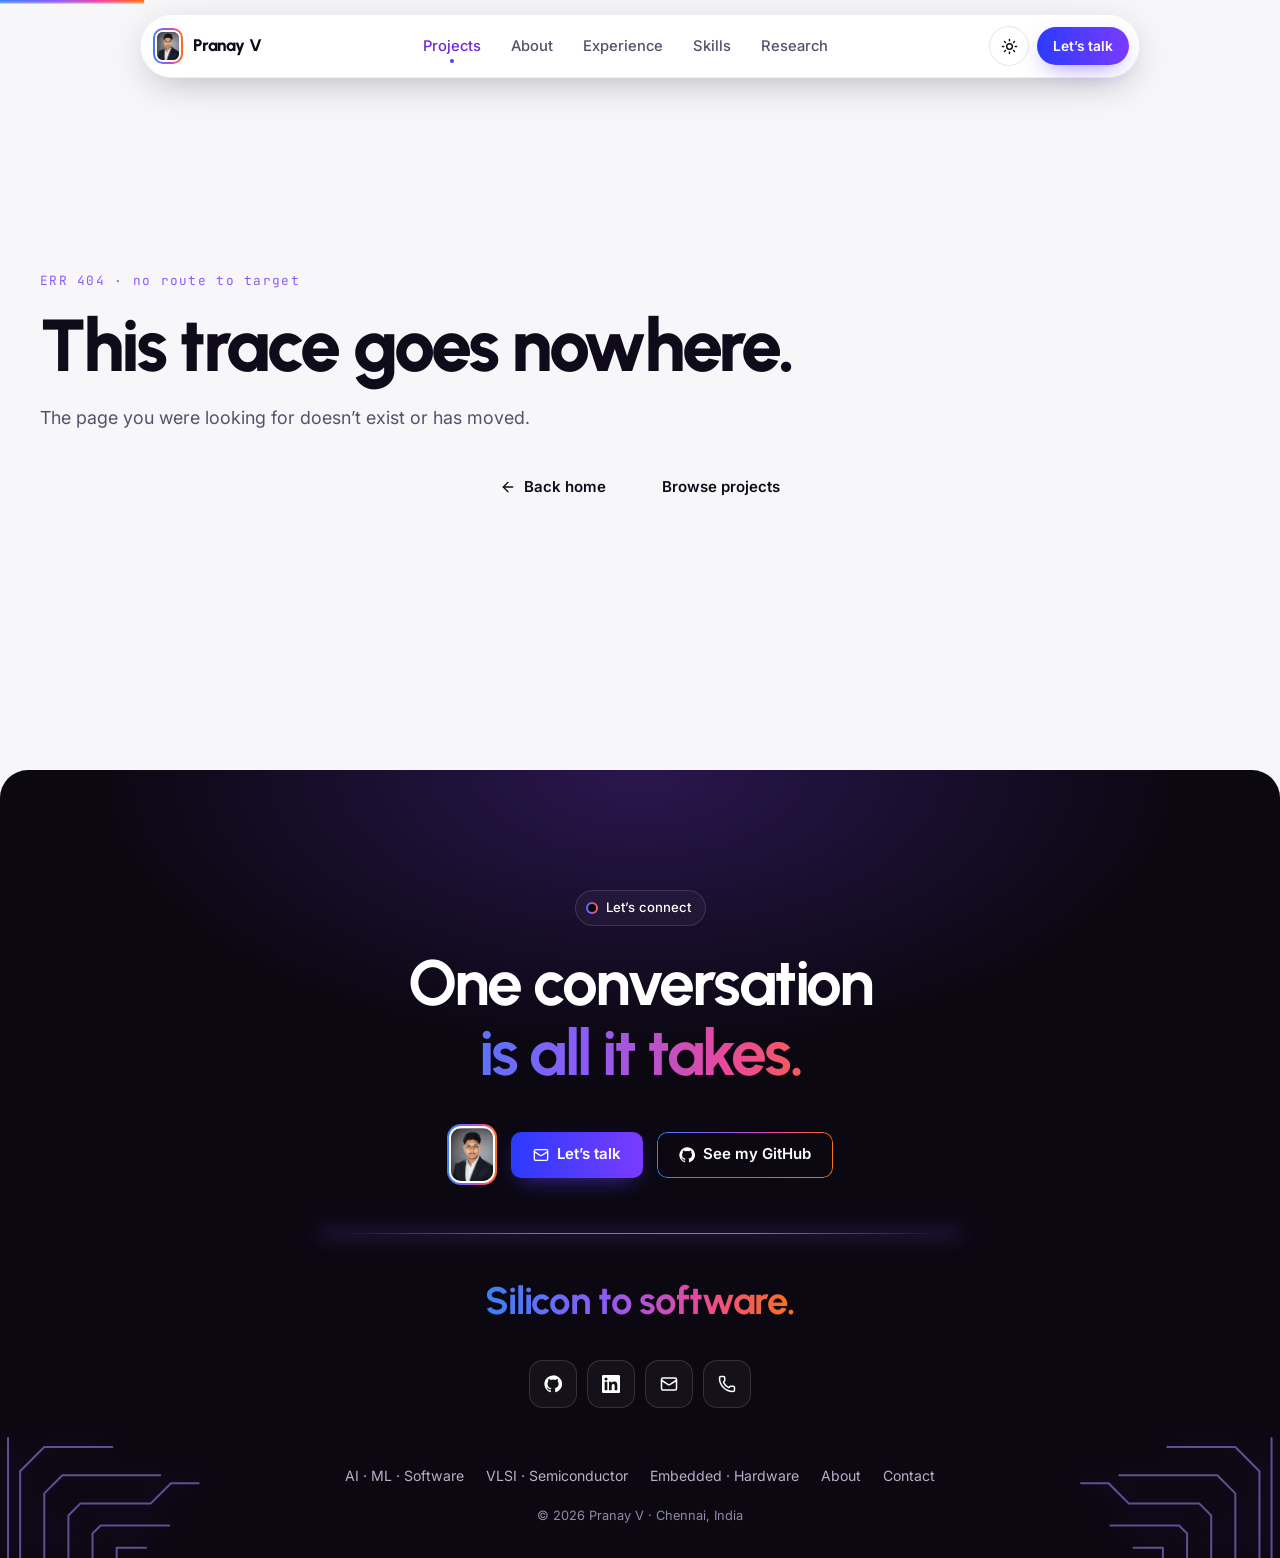
==== commit 7a430846: "Add D2D-Link VLSI case study" ====
--- a/projects/index.html
+++ b/projects/index.html
@@ -26,7 +26,7 @@
     <link rel="preconnect" href="https://fonts.googleapis.com" />
     <link rel="preconnect" href="https://fonts.gstatic.com" crossorigin />
     <link href="https://fonts.googleapis.com/css2?family=Urbanist:wght@500;600;700;800&family=Inter:wght@400;500;600&family=JetBrains+Mono:wght@400;500&display=swap" rel="stylesheet" />
-    <script type="module" crossorigin src="/assets/index-DzcZUkcB.js"></script>
+    <script type="module" crossorigin src="/assets/index-CvrCSfn9.js"></script>
     <link rel="stylesheet" crossorigin href="/assets/index-BHon4ifN.css">
   </head>
   <body>
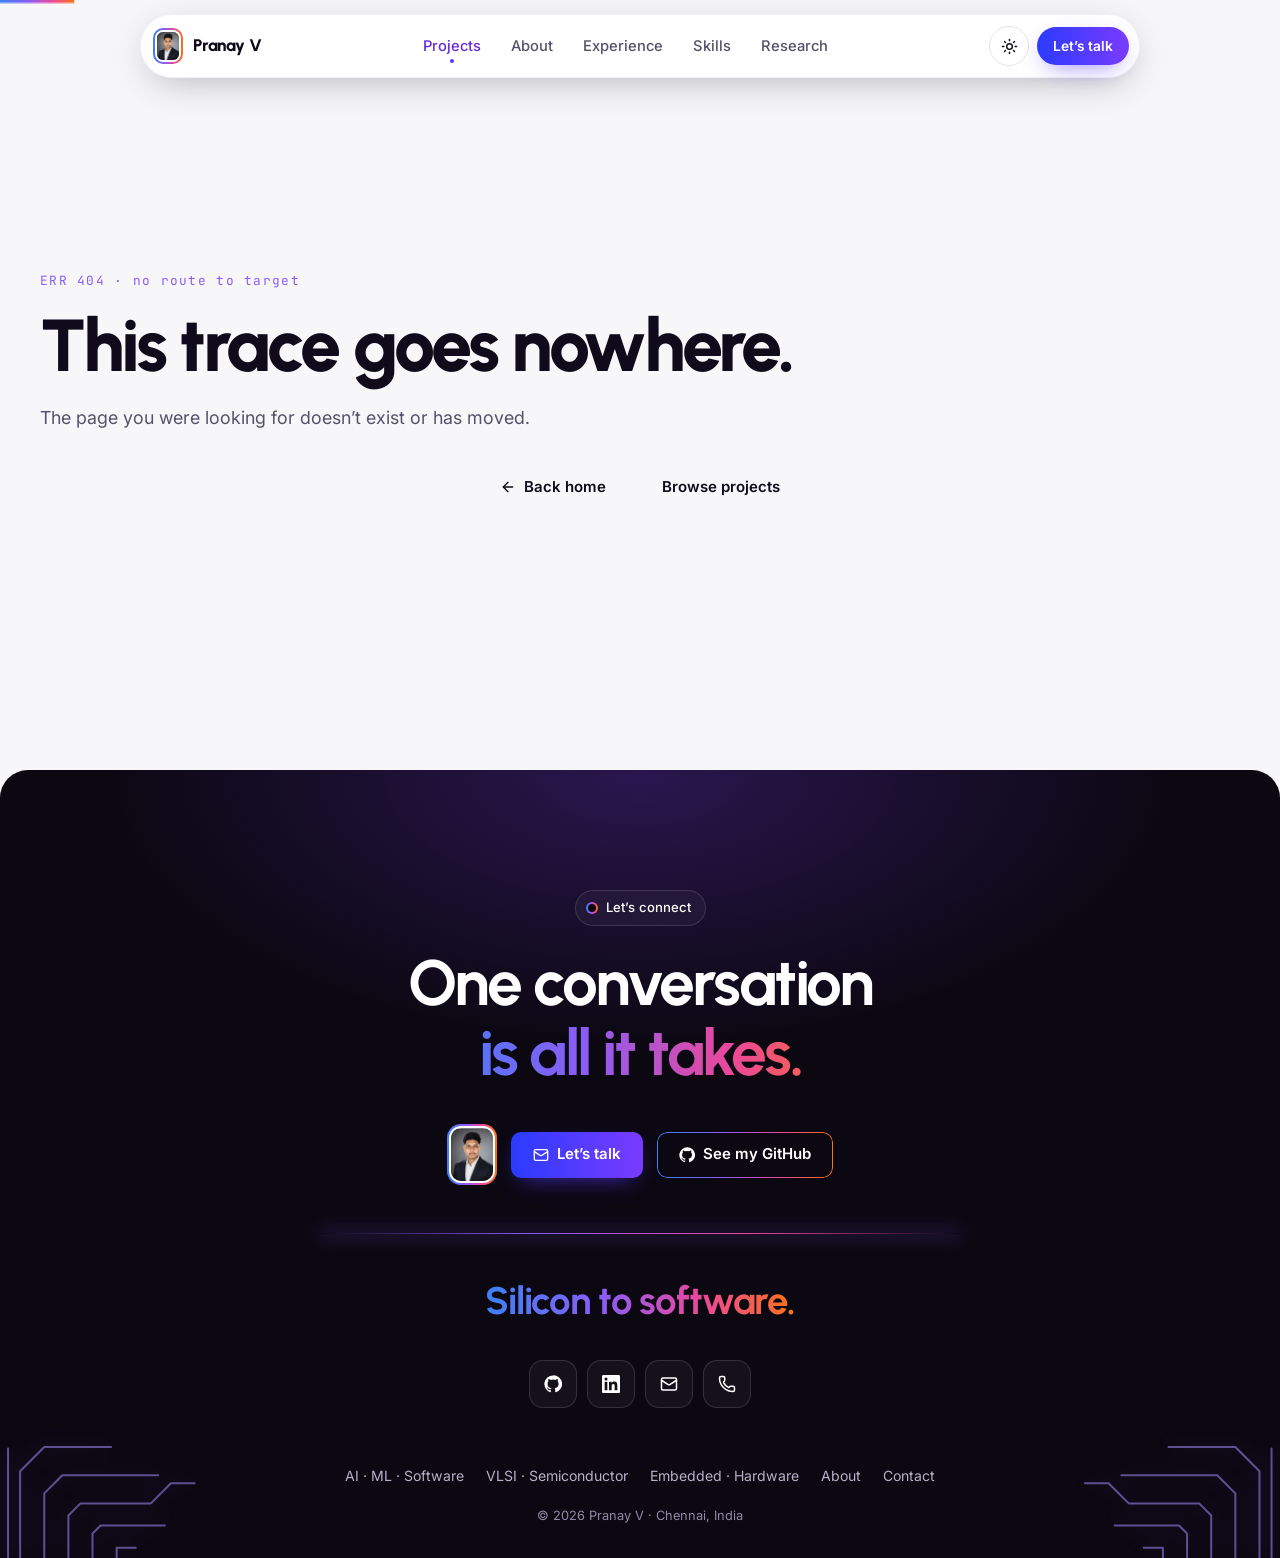
==== commit 8acb4644: "RAG assistant: architecture cover" ====
--- a/projects/index.html
+++ b/projects/index.html
@@ -26,7 +26,7 @@
     <link rel="preconnect" href="https://fonts.googleapis.com" />
     <link rel="preconnect" href="https://fonts.gstatic.com" crossorigin />
     <link href="https://fonts.googleapis.com/css2?family=Urbanist:wght@500;600;700;800&family=Inter:wght@400;500;600&family=JetBrains+Mono:wght@400;500&display=swap" rel="stylesheet" />
-    <script type="module" crossorigin src="/assets/index-CvrCSfn9.js"></script>
+    <script type="module" crossorigin src="/assets/index-C8l4d3dH.js"></script>
     <link rel="stylesheet" crossorigin href="/assets/index-BHon4ifN.css">
   </head>
   <body>
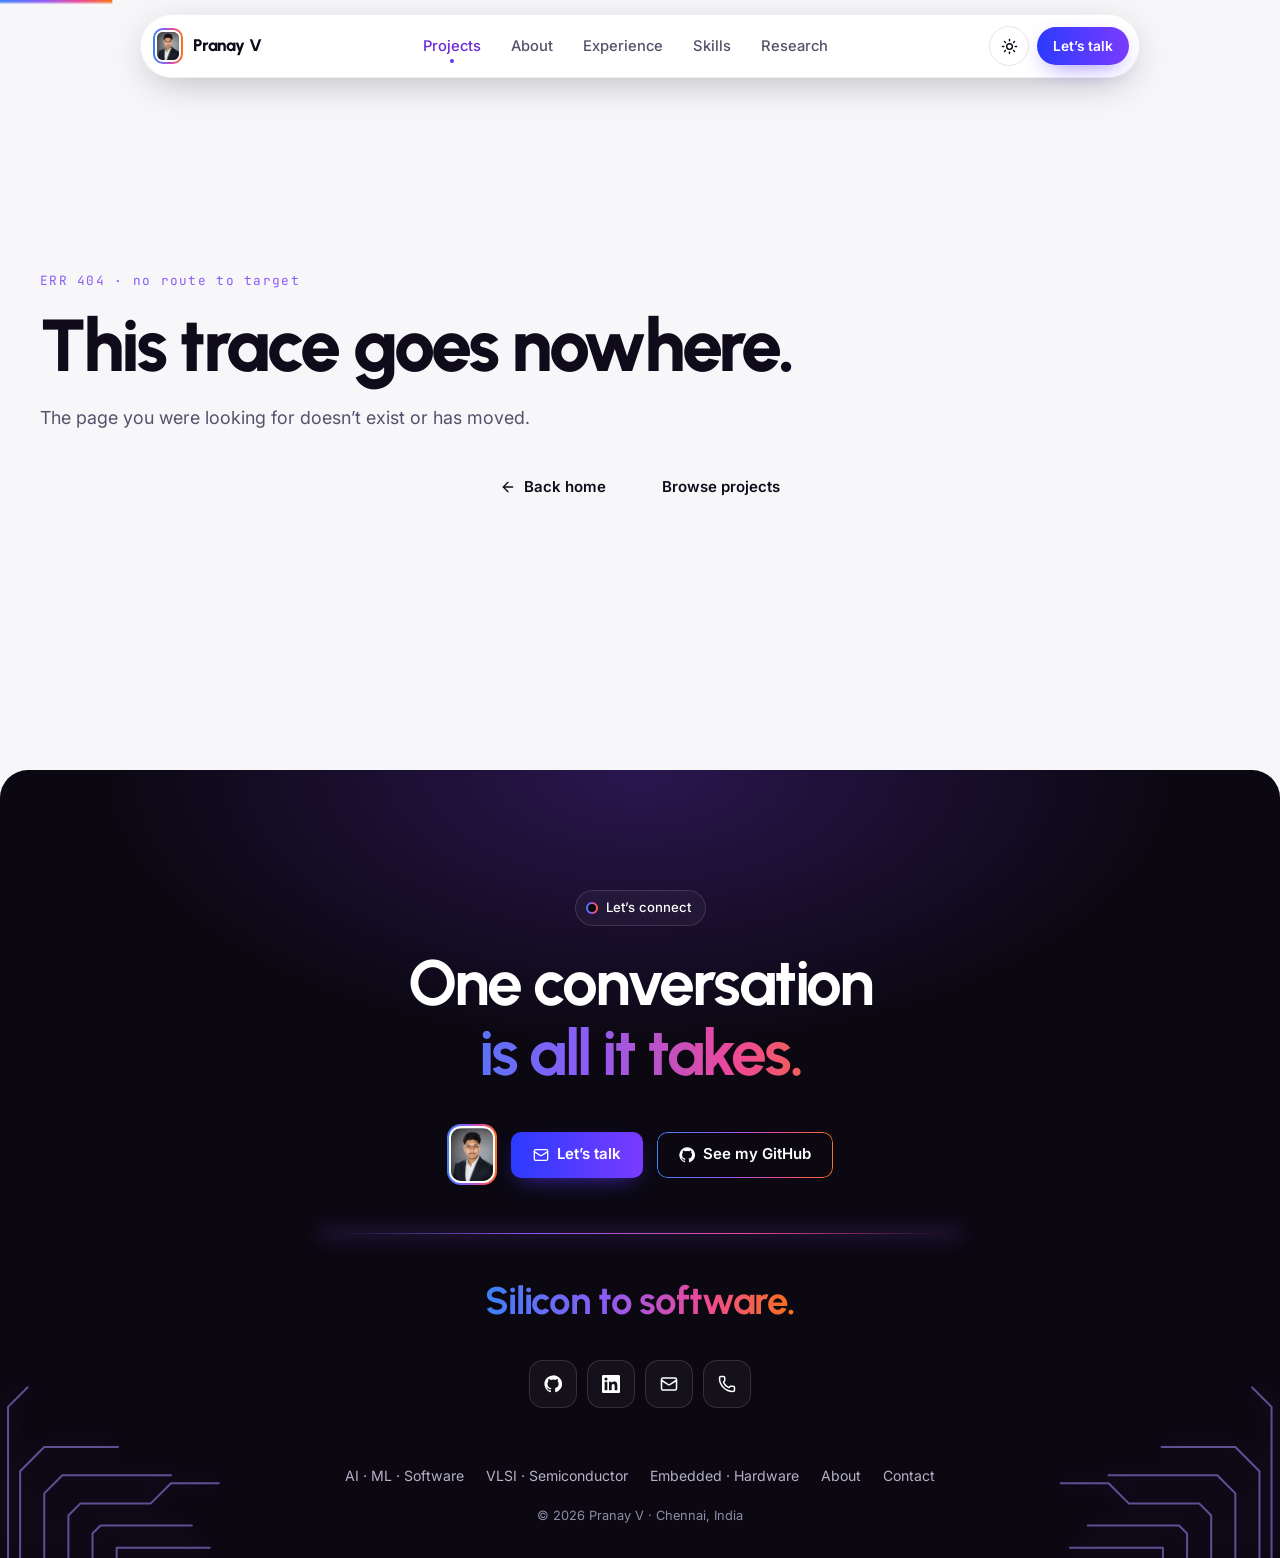
==== commit 50268f75: "Projects section: interactive showcase redesign" ====
--- a/projects/index.html
+++ b/projects/index.html
@@ -26,8 +26,8 @@
     <link rel="preconnect" href="https://fonts.googleapis.com" />
     <link rel="preconnect" href="https://fonts.gstatic.com" crossorigin />
     <link href="https://fonts.googleapis.com/css2?family=Urbanist:wght@500;600;700;800&family=Inter:wght@400;500;600&family=JetBrains+Mono:wght@400;500&display=swap" rel="stylesheet" />
-    <script type="module" crossorigin src="/assets/index-C8l4d3dH.js"></script>
-    <link rel="stylesheet" crossorigin href="/assets/index-BHon4ifN.css">
+    <script type="module" crossorigin src="/assets/index-Bp1KAGqQ.js"></script>
+    <link rel="stylesheet" crossorigin href="/assets/index-Dm_I-nYw.css">
   </head>
   <body>
     <div id="root"></div>
--- a/assets/index-Dm_I-nYw.css
+++ b/assets/index-Dm_I-nYw.css
@@ -0,0 +1 @@
+:root{--grad:linear-gradient(90deg, #3b82f6 0%, #8b5cf6 38%, #ec4899 70%, #f97316 100%);--grad-btn:linear-gradient(90deg, #2b3bff, #7a3bff);--violet:#7c3aed;--blue:#3b82f6;--pink:#ec4899;--orange:#f97316;--ok:#22c55e;--font-display:"Urbanist", "Inter", system-ui, sans-serif;--font-body:"Inter", system-ui, -apple-system, "Segoe UI", sans-serif;--font-mono:"JetBrains Mono", ui-monospace, "Cascadia Code", Consolas, monospace;--radius-sm:10px;--radius:16px;--radius-lg:20px;--radius-xl:28px;--radius-btn:10px;--ease:cubic-bezier(.22, 1, .36, 1);--dur:.35s;--nav-h:64px;--nav-top:14px;--container:1200px;--gutter:clamp(16px, 4vw, 40px);--section-y:clamp(88px, 11vw, 140px);--d:var(--violet);--d-soft:#8b5cf624}:root,[data-theme=dark],.band-dark{--lightningcss-light: ;--lightningcss-dark:initial;color-scheme:dark;--bg:#0b0812;--bg-2:#110c1b;--surface:#ffffff0a;--surface-2:#ffffff12;--surface-solid:#15101f;--text:#fff;--text-2:#b6b1c9;--text-3:#8f8aa5;--line:#ffffff14;--line-2:#ffffff21;--line-3:#ffffff38;--shadow:0 0 0 1px #ffffff05, 0 20px 50px -24px #000c;--shadow-lg:0 30px 80px -30px #7c3aed73;--glow:1;--orb-core:#c4b5fd;--field:#ffffff0a}[data-theme=light]{--lightningcss-light:initial;--lightningcss-dark: ;color-scheme:light;--bg:#f7f7fa;--bg-2:#f1ecff;--surface:#fff;--surface-2:#f4f2fa;--surface-solid:#fff;--text:#0f0b1a;--text-2:#55516a;--text-3:#6b6880;--line:#0f0b1a14;--line-2:#0f0b1a21;--line-3:#0f0b1a38;--shadow:0 1px 2px #0f0b1a0a, 0 8px 30px #503ca014;--shadow-lg:0 30px 70px -30px #503ca059;--glow:.45;--orb-core:#fff;--field:#fff}*{--d-text:color-mix(in oklab, var(--d) 72%, var(--text))}*,:before,:after{box-sizing:border-box;margin:0;padding:0}html{-webkit-text-size-adjust:100%;scroll-padding-top:calc(var(--nav-h) + var(--nav-top) + 16px);background:var(--bg)}body{background:var(--bg);color:var(--text);font-family:var(--font-body);-webkit-font-smoothing:antialiased;-moz-osx-font-smoothing:grayscale;min-height:100vh;transition:background-color .4s var(--ease), color .4s var(--ease);font-size:16px;line-height:1.65;overflow-x:hidden}.band-dark{background-color:var(--bg);color:var(--text)}img,svg{max-width:100%;display:block}a{color:inherit;text-decoration:none}button,input,textarea{font:inherit;color:inherit}button{cursor:pointer;background:0 0;border:none}ul,ol{list-style:none}h1,h2,h3{font-family:var(--font-display);letter-spacing:-.025em;font-weight:700;line-height:1.1}::selection{background:#8b5cf659}:focus-visible{outline-offset:3px;border-radius:8px;outline:2px solid #8b5cf6}#main:focus{outline:none}.sr-only{clip:rect(0, 0, 0, 0);white-space:nowrap;border:0;width:1px;height:1px;margin:-1px;padding:0;position:absolute;overflow:hidden}.mono{font-family:var(--font-mono)}.container{width:100%;max-width:calc(var(--container) + var(--gutter) * 2);padding-inline:var(--gutter);margin-inline:auto}.grad-text{background:var(--grad);color:#0000;-webkit-background-clip:text;background-clip:text;padding-bottom:.06em}.line{display:block}.btn{border-radius:var(--radius-btn);white-space:nowrap;height:46px;transition:transform var(--dur) var(--ease), box-shadow var(--dur) var(--ease), background-color var(--dur) var(--ease), filter var(--dur) var(--ease);justify-content:center;align-items:center;gap:8px;padding:0 22px;font-size:.94rem;font-weight:600;display:inline-flex;position:relative}.btn-sm{height:38px;padding:0 16px;font-size:.86rem}.btn-block{width:100%}.btn-grad{background:var(--grad-btn);color:#fff;box-shadow:0 8px 24px -10px #5b3bffcc}.btn-grad:hover{filter:brightness(1.08);transform:translateY(-2px);box-shadow:0 14px 34px -12px #7a3bffe6}.btn svg{transition:transform var(--dur) var(--ease)}.btn-grad:hover svg:last-child{transform:translate(3px)}.btn-outline{color:var(--text);isolation:isolate;background:0 0}.btn-outline:before{content:"";border-radius:inherit;background:var(--grad);-webkit-mask-composite:xor;pointer-events:none;padding:1px;position:absolute;inset:0;-webkit-mask:linear-gradient(#000 0 0) content-box,linear-gradient(#000 0 0);-webkit-mask-composite:xor,source-over;mask:linear-gradient(#000 0 0) content-box exclude,linear-gradient(#000 0 0)}.btn-outline:hover{background:var(--surface-2);transform:translateY(-2px)}.btn:active{transform:translateY(0)scale(.98)}.icon-btn{border:1px solid var(--line-2);width:36px;height:36px;color:var(--text-2);transition:all var(--dur) var(--ease);border-radius:10px;place-items:center;display:grid}.icon-btn:hover{color:var(--text);border-color:var(--line-3)}.text-link{color:var(--text);border-bottom:1px solid var(--line-2);transition:border-color var(--dur) var(--ease), gap var(--dur) var(--ease);align-items:center;gap:6px;padding-bottom:2px;font-size:.92rem;font-weight:600;display:inline-flex}.text-link:hover{border-color:#8b5cf6;gap:9px}.pill{border:1px solid var(--line-2);background:var(--surface);color:var(--text);-webkit-backdrop-filter:blur(8px);backdrop-filter:blur(8px);border-radius:100px;align-items:center;gap:8px;padding:6px 14px 6px 10px;font-size:.82rem;font-weight:500;display:inline-flex}.pill-ring{background:linear-gradient(var(--bg), var(--bg)) padding-box, var(--grad) border-box;border:2px solid #0000;border-radius:50%;width:12px;height:12px}.logo-ring{background:var(--grad);border-radius:10px;flex-shrink:0;place-items:center;padding:2px;display:inline-grid}.logo-ring img{aspect-ratio:1129/1393;object-fit:contain;background:#7a7f87;border:2px solid #fff;border-radius:8px;width:26px;height:auto}.logo-ring-lg{border-radius:14px}.logo-ring-lg img{border-radius:12px;width:46px}.tag-list{flex-wrap:wrap;gap:6px;display:flex}.tag{background:var(--surface-2);border:1px solid var(--line);color:var(--text-2);white-space:nowrap;border-radius:100px;padding:7px 10px;font-size:.74rem;font-weight:500;line-height:1;display:inline-block}.tag-more{color:var(--text-3)}.eyebrow{font-family:var(--font-display);letter-spacing:.16em;text-transform:uppercase;background:var(--grad);color:#0000;-webkit-background-clip:text;background-clip:text;margin-bottom:16px;font-size:.82rem;font-weight:700;display:inline-block}.section{padding-block:var(--section-y) 0}.section-heading{margin-bottom:clamp(40px,5vw,64px)}.sh-center{text-align:center;max-width:820px;margin-inline:auto}.sh-left{max-width:760px}.section-title{letter-spacing:-.035em;font-size:clamp(2.1rem,4.8vw,3.6rem);font-weight:700;line-height:1.06}.section-sub{color:var(--text-2);margin-top:18px;font-size:1.04rem}.sh-center .section-sub{max-width:620px;margin-inline:auto}.section-head-row{justify-content:space-between;align-items:flex-end;gap:24px;display:flex}.section-head-row .text-link{flex-shrink:0;margin-bottom:clamp(40px,5vw,64px)}.chip-list{flex-wrap:wrap;gap:8px;display:flex}.chip-list li{border:1px solid var(--line-2);background:var(--surface);color:var(--text-2);border-radius:100px;padding:6px 12px;font-size:.82rem}@media (prefers-reduced-motion:reduce){*,:before,:after{transition-duration:.001ms!important;animation-duration:.001ms!important;animation-iteration-count:1!important}.dv-pulse,.dv-scan,.radar-sweep{display:none}}.skip-link{z-index:300;color:#fff;background:#0f0b1a;border-radius:10px;padding:10px 16px;font-weight:600;transition:transform .2s;position:fixed;top:12px;left:16px;transform:translateY(-160%)}.skip-link:focus{transform:none}.nav{top:var(--nav-top);z-index:100;padding-inline:var(--gutter);pointer-events:none;position:fixed;left:0;right:0}.nav-pill{pointer-events:auto;max-width:1000px;height:var(--nav-h);-webkit-backdrop-filter:blur(16px)saturate(160%);color:#0f0b1a;transition:box-shadow .4s var(--ease), max-width .5s var(--ease);background:#ffffffeb;border:1px solid #0f0b1a0f;border-radius:100px;align-items:center;gap:16px;margin-inline:auto;padding:0 10px 0 12px;display:flex;box-shadow:0 10px 40px -12px #0f0b1a59}.nav-scrolled .nav-pill{max-width:940px;box-shadow:0 14px 44px -10px #28145a73}.nav-logo{font-family:var(--font-display);letter-spacing:-.01em;color:#0f0b1a;align-items:center;gap:10px;font-size:1.05rem;font-weight:800;display:inline-flex}.nav-links{margin-inline:auto}.nav-links ul{gap:2px;display:flex}.nav-link{color:#55516a;transition:color var(--dur) var(--ease), background-color var(--dur) var(--ease);border-radius:100px;padding:8px 14px;font-size:.92rem;font-weight:500;display:block;position:relative}.nav-link:hover{color:#0f0b1a;background:#0f0b1a0d}.nav-link.is-active{color:#6d28d9}.nav-link.is-active:after{content:"";background:var(--grad-btn);border-radius:50%;width:4px;height:4px;position:absolute;bottom:3px;left:50%;transform:translate(-50%)}.nav-actions{align-items:center;gap:8px;display:flex}.theme-toggle,.nav-toggle{color:#0f0b1a;width:40px;height:40px;transition:background-color var(--dur), border-color var(--dur);border:1px solid #0f0b1a1a;border-radius:50%;place-items:center;display:grid}.theme-toggle:hover,.nav-toggle:hover{background:#0f0b1a0d}.theme-toggle span{display:grid}.nav-cta{border-radius:100px}.nav-toggle{display:none}.mobile-menu{pointer-events:auto;top:calc(var(--nav-h) + 10px);left:var(--gutter);right:var(--gutter);color:#0f0b1a;transform-origin:top;background:#fff;border-radius:22px;padding:12px;position:absolute;box-shadow:0 24px 60px -16px #0f0b1a73}.mobile-menu li a{font-family:var(--font-display);color:#3b3750;border-radius:14px;padding:14px 16px;font-size:1.25rem;font-weight:700;display:block}.mobile-menu li a:hover,.mobile-menu li a.is-active{color:#6d28d9;background:#f4f0ff}.mm-resume{width:100%;margin-top:8px}@media (width<=900px){.nav-links{display:none}.nav-toggle{display:grid}.nav-actions{margin-left:auto}}@media (width<=480px){.nav-cta{display:none}}main{min-height:70vh;overflow-x:clip}.page{padding-top:calc(var(--nav-h) + var(--nav-top) + clamp(36px, 6vw, 72px));position:relative}.page-hero{padding-bottom:clamp(36px,5vw,56px)}.page-title{letter-spacing:-.045em;margin-bottom:20px;font-size:clamp(2.6rem,6.4vw,4.6rem);font-weight:800;line-height:1}.page-lead{color:var(--text-2);max-width:640px;font-size:clamp(1rem,1.6vw,1.12rem)}.section-tight{padding-top:clamp(56px,8vw,96px)}.h-sub{letter-spacing:-.03em;margin-bottom:24px;font-size:clamp(1.5rem,2.8vw,2rem)}.h-sub-note{color:var(--text-2);max-width:640px;margin:-14px 0 24px}.breadcrumbs ol{color:var(--text-3);flex-wrap:wrap;align-items:center;gap:6px;margin-bottom:28px;font-size:.85rem;display:flex}.breadcrumbs li{align-items:center;gap:6px;display:inline-flex}.breadcrumbs a{color:var(--text-2);transition:color var(--dur)}.breadcrumbs a:hover{color:var(--text)}.breadcrumbs [aria-current]{color:var(--text);text-overflow:ellipsis;white-space:nowrap;max-width:40ch;font-weight:500;overflow:hidden}.footer{margin-top:var(--section-y);border-radius:var(--radius-xl) var(--radius-xl) 0 0;background:radial-gradient(ellipse 60% 50% at 50% 0%, #7c3aed47, transparent 70%), var(--bg);position:relative;overflow:hidden}.footer-inner{z-index:1;text-align:center;flex-direction:column;align-items:center;padding-block:clamp(72px,10vw,120px) 32px;display:flex;position:relative}.footer-title{letter-spacing:-.04em;margin:22px 0 32px;font-size:clamp(2.2rem,5.4vw,4rem)}.footer-cta{flex-wrap:wrap;justify-content:center;align-items:center;gap:14px;display:flex}.glow-divider{background:linear-gradient(90deg,#0000,#8b5cf6,#ec4899,#0000);width:min(640px,90%);height:1px;margin:48px 0 36px;box-shadow:0 0 18px 1px #8b5cf6b3}.footer-motto{font-family:var(--font-display);letter-spacing:-.03em;margin-bottom:24px;font-size:clamp(1.6rem,3.4vw,2.4rem);font-weight:700}.tiles{flex-wrap:wrap;justify-content:center;gap:10px;display:flex}.tile{border:1px solid var(--line-2);background:var(--surface);min-width:48px;height:48px;color:var(--text);transition:all .45s var(--ease);border-radius:14px;align-items:center;gap:0;padding:0 14px;display:inline-flex}.tile-label{white-space:nowrap;opacity:0;max-width:0;transition:max-width .45s var(--ease), opacity .3s, margin .45s var(--ease);font-size:.86rem;font-weight:500;overflow:hidden}.tile:hover,.tile:focus-visible{background:var(--surface-2);border-color:#8b5cf699}.tile:hover .tile-label,.tile:focus-visible .tile-label{opacity:1;max-width:240px;margin-left:10px}.footer-links{flex-wrap:wrap;justify-content:center;gap:8px 22px;margin-top:56px;font-size:.88rem;display:flex}.footer-links a{color:var(--text-2);transition:color var(--dur)}.footer-links a:hover{color:var(--text)}.footer-copy{color:var(--text-3);margin-top:18px;font-size:.8rem}.not-found{flex-direction:column;justify-content:center;min-height:70vh;display:flex}.nf-code{letter-spacing:.1em;color:#8b5cf6;margin-bottom:18px;font-size:.8rem}.not-found .hero-actions{margin-top:32px}.intro{position:relative;overflow:hidden}.hero{min-height:min(100svh,980px);padding:calc(var(--nav-h) + var(--nav-top) + 56px) 0 clamp(120px, 16vh, 180px);isolation:isolate;align-items:center;display:flex;position:relative}.hero-inner{text-align:center;flex-direction:column;align-items:center;display:flex;position:relative}.rays{z-index:-1;pointer-events:none;position:absolute;inset:0;overflow:hidden}.ray-glow{filter:blur(80px);opacity:.6;border-radius:50%;width:60%;height:90%;animation:14s ease-in-out infinite alternate drift;position:absolute;bottom:-30%}.ray-blue{background:radial-gradient(closest-side,#2b5cff,#0000);left:-8%}.ray-violet{background:radial-gradient(closest-side,#7c3aed,#0000);animation-delay:-5s;bottom:-40%;left:20%}.ray-orange{opacity:.45;background:radial-gradient(closest-side,#f97316,#0000);animation-delay:-9s;right:-8%}@keyframes drift{0%{transform:translate(0,0)scale(1)}to{transform:translate(3%,-4%)scale(1.08)}}.ray-fan{aspect-ratio:2;mix-blend-mode:screen;background:repeating-conic-gradient(from 270deg at 50% 100%,#fff0 0deg 2.6deg,#ffffff12 3deg 3.4deg,#fff0 4deg 7deg);width:220%;animation:8s ease-in-out infinite alternate shimmer;position:absolute;bottom:-2px;left:50%;transform:translate(-50%);-webkit-mask-image:radial-gradient(50% 100% at 50% 100%,#000 10%,#0000 70%);mask-image:radial-gradient(50% 100% at 50% 100%,#000 10%,#0000 70%)}@keyframes shimmer{0%{opacity:.55}to{opacity:1}}.ray-horizon{background:linear-gradient(90deg,#0000,#60a5fa,#c4b5fd,#fdba74,#0000);height:2px;position:absolute;bottom:0;left:15%;right:15%;box-shadow:0 0 40px 8px #a78bfa8c}.hero-id{border:1px solid var(--line-2);-webkit-backdrop-filter:blur(10px);backdrop-filter:blur(10px);text-align:left;background:#ffffff0d;border-radius:18px;align-items:center;gap:14px;margin-bottom:30px;padding:7px 20px 7px 7px;display:inline-flex}.hero-id .logo-ring-lg img{width:40px}.hero-id-text,.hero-id-status{flex-direction:column;justify-content:center;gap:3px;line-height:1.2;display:flex}.hero-id-text strong{font-family:var(--font-display);font-size:1.04rem}.hero-id-text span,.hero-now{color:var(--text-3);font-size:.78rem}.hero-id-divider{background:var(--line-2);align-self:stretch;width:1px;margin-block:6px}.hero-open{color:#86efac;align-items:center;gap:8px;font-size:.86rem;font-weight:600;display:inline-flex}.hero-now{padding-left:16px}.pulse-dot{background:var(--ok);width:8px;height:8px;animation:ring 2.4s var(--ease) infinite;border-radius:50%}@keyframes ring{0%{box-shadow:0 0 #22c55e99}80%,to{box-shadow:0 0 0 9px #22c55e00}}.hero-title{letter-spacing:-.045em;max-width:15em;margin-bottom:26px;font-size:clamp(2.5rem,6.6vw,5.4rem);font-weight:700;line-height:1.02}.hero-intro{color:var(--text-2);max-width:36em;margin-bottom:36px;font-size:clamp(1rem,1.5vw,1.12rem)}.hero-actions{flex-wrap:wrap;justify-content:center;gap:12px;display:flex}.hero-social{flex-wrap:wrap;justify-content:center;gap:24px;margin-top:30px;display:flex}.hero-social a{color:var(--text-3);transition:color var(--dur);align-items:center;gap:8px;font-size:.88rem;display:inline-flex}.hero-social a:hover{color:var(--text)}@media (width<=560px){.hero-id{flex-wrap:wrap;justify-content:center;row-gap:10px;padding:8px 14px 10px 8px}.hero-id-divider{display:none}.hero-id-status{border-top:1px solid var(--line);flex-basis:100%;align-items:center;padding-top:10px}.hero-now{padding-left:0}.hero-actions .btn{flex:100%}}.capabilities{padding-top:var(--section-y);padding-bottom:clamp(60px,8vw,100px);position:relative}.intro #about{padding-top:clamp(48px,7vw,88px)}.cap-stats{flex-wrap:wrap;justify-content:center;gap:6px 22px;font-size:.92rem;display:inline-flex}.cap-stats strong{color:var(--text);font-family:var(--font-display);font-size:1.05rem}.cap-grid{grid-template-columns:repeat(4,1fr);align-items:end;gap:16px;min-height:380px;display:grid;position:relative}.cap-grid:before{content:"";filter:blur(40px);pointer-events:none;background:radial-gradient(closest-side,#f9731673,#ec489940 50%,#0000);width:26%;position:absolute;top:-25%;bottom:-25%;left:50%;transform:translate(-50%)}.cap-card{--mx:50%;--my:0%;border-radius:var(--radius-lg);border:1px solid var(--line-2);background:radial-gradient(260px circle at var(--mx) var(--my), #ffffff14, transparent 70%), linear-gradient(180deg, #ffffff12, #ffffff05);-webkit-backdrop-filter:blur(14px);height:340px;transition:transform .55s var(--ease), border-color .55s var(--ease), box-shadow .55s var(--ease);flex-direction:column;justify-content:space-between;padding:20px;display:flex;position:relative}.cap-card .pill{align-self:flex-start}.cap-bottom p{font-family:var(--font-display);letter-spacing:-.015em;font-size:1.22rem;font-weight:600;line-height:1.3}.cap-btn{opacity:0;transition:opacity .4s var(--ease), transform .4s var(--ease), box-shadow var(--dur);margin-top:16px;transform:translateY(8px)}.cap-card:hover,.cap-card:focus-within{border-color:#a78bfa73;transform:translateY(-20px);box-shadow:0 30px 60px -30px #7c3aed99}.cap-card:hover .cap-btn,.cap-card:focus-within .cap-btn{opacity:1;transform:none}@media (hover:none){.cap-btn{opacity:1;transform:none}}@media (width<=1000px){.cap-grid{grid-template-columns:repeat(2,1fr)}.cap-card{height:280px}}@media (width<=560px){.cap-grid{grid-template-columns:1fr}.cap-card{gap:40px;height:auto;min-height:220px}}.dawn{height:clamp(160px,22vw,280px);margin-bottom:calc(var(--section-y) * -.6);background:radial-gradient(ellipse 55% 90% at 50% 0%, rgba(139, 92, 246, calc(.55 * var(--glow) + .2)), transparent 70%), linear-gradient(180deg, #0b0812 0%, color-mix(in oklab, #7c3aed 22%, var(--bg)) 45%, var(--bg) 100%);position:relative}.section-cta{justify-content:center;margin-top:36px;display:flex}.section-domains .section-heading{margin-bottom:clamp(36px,4vw,48px)}@keyframes spin{to{transform:rotate(360deg)}}.feature{border-radius:var(--radius-xl);box-shadow:var(--shadow-lg);background:radial-gradient(50% 60% at 85% 20%,#7c3aed38,#0000 70%),#110c1b;grid-template-columns:minmax(0,1.1fr) minmax(0,.9fr);gap:clamp(28px,4vw,56px);padding:clamp(24px,4vw,52px);display:grid;position:relative;overflow:hidden}.feature:before{content:"";border-radius:inherit;-webkit-mask-composite:xor;pointer-events:none;background:linear-gradient(140deg,#8b5cf699,#ffffff0d 40%,#f9731659);padding:1px;position:absolute;inset:0;-webkit-mask:linear-gradient(#000 0 0) content-box,linear-gradient(#000 0 0);-webkit-mask-composite:xor,source-over;mask:linear-gradient(#000 0 0) content-box exclude,linear-gradient(#000 0 0)}.feature-title{letter-spacing:-.035em;margin:20px 0 14px;font-size:clamp(2rem,4vw,3.1rem)}.feature-lead{color:var(--text-2);max-width:46ch;margin-bottom:24px;font-size:1.02rem}.accordion{border-left:1px solid var(--line-2);position:relative}.acc-item{position:relative}.acc-item:before{content:"";background:var(--grad-btn);transform-origin:top;width:2px;transition:transform .45s var(--ease);position:absolute;top:0;bottom:0;left:-1px;transform:scaleY(0)}.acc-item.is-open:before{transform:scaleY(1)}.acc-item button{text-align:left;width:100%;font-family:var(--font-display);color:var(--text-3);transition:color var(--dur);padding:14px 0 14px 22px;font-size:1.12rem;font-weight:600;display:block}.acc-item button:hover,.acc-item.is-open button{color:var(--text)}.acc-body{overflow:hidden}.acc-body p{color:var(--text-2);padding:0 0 16px 22px;font-size:.96rem}.feature-facts{flex-wrap:wrap;gap:8px;margin-top:28px;display:flex}.feature-facts li{border:1px solid var(--line-2);color:var(--text-2);border-radius:100px;padding:5px 12px;font-size:.8rem}.feature-right{flex-direction:column;justify-content:center;align-items:center;gap:28px;display:flex}.radar{aspect-ratio:1;width:min(100%,420px);position:relative}.radar-ring{border:1px solid #ffffff1a;border-radius:50%;position:absolute}.r1{inset:0}.r2{inset:12%}.r3{border-color:#a78bfa40;inset:24%}.r4{inset:36%}.radar-cross{background:linear-gradient(90deg,#0000 calc(50% - .5px),#ffffff14 50%,#0000 calc(50% + .5px)),linear-gradient(#0000 calc(50% - .5px),#ffffff14 50%,#0000 calc(50% + .5px));border-radius:50%;position:absolute;inset:0}.radar-sweep{background:radial-gradient(circle,#c4b5fd99 1px,#0000 1.6px) 0 0/14px 14px,conic-gradient(#8b5cf68c,#8b5cf600 70deg,#0000 360deg);border-radius:50%;animation:6s linear infinite spin;position:absolute;inset:0;-webkit-mask:conic-gradient(#000,#0000 75deg);mask:conic-gradient(#000,#0000 75deg)}.radar-blip{background:#f0abfc;border-radius:50%;width:6px;height:6px;animation:6s linear infinite blip;position:absolute;box-shadow:0 0 12px #f0abfc}.b1{animation-delay:.9s;top:18%;left:64%}.b2{animation-delay:2.4s;top:70%;left:80%}.b3{animation-delay:3.9s;top:76%;left:22%}@keyframes blip{0%,to{opacity:0}4%{opacity:1}30%{opacity:.1}}.radar-photo{aspect-ratio:1129/1393;background:var(--grad);border-radius:22px;width:37%;padding:3px;position:absolute;top:50%;left:50%;transform:translate(-50%,-50%);box-shadow:0 0 0 10px #ffffff08,0 0 60px 10px #a78bfa73}.radar-photo img{object-fit:contain;background:#7a7f87;border-radius:19px;width:100%;height:100%}.radar-wrap{width:min(100%,400px);position:relative;container-type:inline-size}.radar-wrap .radar{width:100%}.orbit{pointer-events:none;list-style:none;animation:90s linear infinite spin;position:absolute;inset:0}.orbit-slot{width:0;height:0;transform:rotate(var(--a)) translateX(46cqw) rotate(calc(-1 * var(--a)));position:absolute;top:50%;left:50%}.orbit-chip{text-align:center;color:#fff;-webkit-backdrop-filter:blur(6px);backdrop-filter:blur(6px);pointer-events:auto;background:#15101fe0;border:1px solid #a78bfa66;border-radius:14px;place-items:center;width:142px;min-height:46px;padding:6px 10px;font-size:.76rem;font-weight:600;line-height:1.25;animation:90s linear infinite orbit-counter;display:grid;position:absolute;top:0;left:0;box-shadow:0 8px 24px -12px #7c3aedcc}@keyframes orbit-counter{0%{transform:translate(-50%,-50%)rotate(0)}to{transform:translate(-50%,-50%)rotate(-360deg)}}.radar-wrap:hover .orbit,.radar-wrap:hover .orbit-chip{animation-play-state:paused}@media (width<=1100px){.radar-wrap{width:min(100%,340px)}.orbit{flex-wrap:wrap;justify-content:center;gap:8px;margin-top:20px;animation:none;display:flex;position:static}.orbit-slot{width:auto;height:auto;position:static;transform:none}.orbit-chip{border-radius:100px;width:auto;min-height:0;padding:7px 13px;animation:none;position:static;transform:none}}@keyframes bob{50%{transform:translateY(-8px)}}.segmented{border:1px solid var(--line-2);background:#ffffff0f;border-radius:100px;padding:4px;display:inline-flex}.segmented button{white-space:nowrap;color:var(--text-2);transition:color var(--dur);border-radius:100px;padding:9px 18px;font-size:.88rem;font-weight:600;position:relative}.segmented button[aria-pressed=true]{color:#fff}.seg-pill{background:var(--grad-btn);border-radius:100px;position:absolute;inset:0}.seg-label{position:relative}@media (width<=420px){.segmented button{padding:8px 13px;font-size:.82rem}}@media (width<=900px){.feature{grid-template-columns:minmax(0,1fr)}.feature-right{order:-1}.radar{width:min(100%,320px)}}.wave{aspect-ratio:1200/480;margin-bottom:48px;position:relative}.wave-svg{width:100%;height:100%;position:absolute;inset:0}.wave-move{animation:14s linear infinite wave-flow}@keyframes wave-flow{0%{transform:translate(-600px)}to{transform:translate(0)}}.wave-node{width:23.5%;position:absolute}.wn-link{display:block}.wave-node>*,.wn-link{height:100%}.wn-pill{background:var(--surface-solid);border:1px solid var(--line-2);height:auto;box-shadow:var(--shadow);white-space:nowrap;transition:transform .4s var(--ease), border-color .4s;border-radius:100px;flex-direction:column;align-items:flex-start;padding:8px 16px;line-height:1.25;display:flex;position:absolute;bottom:100%;left:-12px;transform:translateY(-8px)}.wn-pill strong{font-family:var(--font-display);font-size:.98rem}.wn-pill span{color:var(--text-3);font-size:.74rem}.wn-link:hover .wn-pill{border-color:#8b5cf699;transform:translateY(-12px)}.wn-line{background:linear-gradient(#8b5cf6,#ec489926);width:2px;position:absolute;top:0;bottom:0;left:-1px}.wn-dot{background:var(--bg);border:2px solid #ec4899;border-radius:50%;width:12px;position:absolute;bottom:-6px;left:-6px;box-shadow:0 0 14px #ec4899b3;height:12px!important}.wn-panel{border:1px solid var(--line);background:color-mix(in srgb, var(--surface-solid) 88%, transparent);-webkit-backdrop-filter:blur(8px);width:calc(100% - 14px);box-shadow:var(--shadow);white-space:normal;transition:border-color .4s var(--ease), transform .4s var(--ease);border-radius:14px;flex-direction:column;gap:6px;padding:10px 12px;display:flex;position:absolute;top:2px;left:14px;height:auto!important}.wn-link:hover .wn-panel{border-color:#8b5cf673}.wn-period{color:var(--text-3);align-items:center;font-size:.7rem;display:flex}.wn-summary{color:var(--text);font-size:.84rem;font-weight:500;line-height:1.4}.wn-keys{flex-wrap:wrap;gap:4px;display:flex}.wn-keys span{background:var(--surface-2);border:1px solid var(--line);color:var(--text-2);white-space:nowrap;border-radius:100px;padding:4px 7px;font-size:.7rem;line-height:1}.wave-node-now .wn-pill{box-shadow:0 0 0 4px #8b5cf61f, var(--shadow);border-color:#8b5cf6b3}.wave-node-now .wn-dot{animation:ring-violet 2.4s var(--ease) infinite;border-color:#8b5cf6}@keyframes ring-violet{0%{box-shadow:0 0 #8b5cf6b3}80%,to{box-shadow:0 0 0 12px #8b5cf600}}.wave-node-now .wn-pill strong{background:var(--grad);color:#0000;-webkit-background-clip:text;background-clip:text}.now-badge{background:var(--grad-btn);color:#fff;font-family:var(--font-body);letter-spacing:.04em;border-radius:100px;margin-right:8px;padding:2px 8px;font-size:.68rem;font-weight:600;display:inline-block}.xp-grid{grid-template-columns:repeat(2,1fr);gap:16px;display:grid}.xp-card{border-radius:var(--radius-lg);border:1px solid var(--line);background:var(--surface);box-shadow:var(--shadow);flex-direction:column;padding:24px;display:flex}.xp-top{justify-content:space-between;align-items:flex-start;gap:16px;display:flex}.xp-logo{border:1px solid var(--line);background:#fff;border-radius:12px;flex:none;justify-content:center;align-items:center;width:116px;height:56px;padding:6px 8px;display:flex}.xp-logo img{object-fit:contain;width:auto;max-width:100px;height:auto;max-height:42px;display:block}@media (width<=520px){.xp-logo{width:84px;height:44px}.xp-logo img{max-width:68px;max-height:30px}}.xp-period{color:var(--text-3);font-size:.74rem}.xp-card h3{margin:8px 0 4px;font-size:1.15rem}.xp-org{color:#8b5cf6;margin-bottom:14px;font-size:.9rem;font-weight:600}.xp-card ul{gap:10px;margin-bottom:18px;display:grid}.xp-card li{color:var(--text-2);padding-left:16px;font-size:.9rem;position:relative}.xp-card li:before{content:"";background:var(--grad-btn);border-radius:50%;width:6px;height:6px;position:absolute;top:.65em;left:0}.xp-card .text-link{align-self:flex-start;margin-top:auto}@media (width<=1000px){.xp-grid{grid-template-columns:minmax(0,1fr)}}@media (width<=900px){.wave{aspect-ratio:1200/380;margin-bottom:24px}.wave-node{display:none}}.skills-grid{grid-template-columns:repeat(3,1fr);gap:16px;display:grid}.skill-card{--mx:50%;--my:0%;border-radius:var(--radius-lg);border:1px solid var(--line);background:var(--surface);box-shadow:var(--shadow);transition:border-color var(--dur) var(--ease), transform var(--dur) var(--ease);padding:22px;position:relative;overflow:hidden}.skill-card:before{content:"";background:radial-gradient(300px circle at var(--mx) var(--my), color-mix(in srgb, var(--d) 12%, transparent), transparent 70%);opacity:0;transition:opacity var(--dur);pointer-events:none;position:absolute;inset:0}.skill-card:hover{border-color:color-mix(in srgb, var(--d) 40%, transparent);transform:translateY(-4px)}.skill-card:hover:before{opacity:1}.skill-card header{align-items:center;gap:10px;margin-bottom:16px;display:flex}.skill-card h3{letter-spacing:-.01em;flex:1;font-size:1.05rem}.skill-dot{background:var(--d);width:10px;height:10px;box-shadow:0 0 12px var(--d);border-radius:50%}.skill-count{color:var(--text-3);font-size:.72rem}.skill-card ul{flex-wrap:wrap;gap:6px;display:flex;position:relative}.skill-card li{border:1px solid var(--line);background:var(--surface-2);color:var(--text-2);transition:color var(--dur), border-color var(--dur);border-radius:100px;padding:5px 11px;font-size:.82rem}.skill-card li:hover{color:var(--text);border-color:color-mix(in srgb, var(--d) 50%, transparent)}@media (width<=960px){.skills-grid{grid-template-columns:1fr 1fr}}@media (width<=600px){.skills-grid{grid-template-columns:minmax(0,1fr)}}.research-grid{grid-template-columns:repeat(2,minmax(0,1fr));gap:16px;display:grid}.research-card:last-child:nth-child(odd){grid-column:1/-1}.rc-abstract{color:var(--text-2);margin-bottom:16px;font-size:.92rem}.rc-meta{background:var(--surface-2);border:1px solid var(--line);border-radius:12px;gap:6px;margin-bottom:18px;padding:12px 14px;font-size:.84rem;display:grid}.rc-meta div{justify-content:space-between;gap:12px;display:flex}.rc-meta dt{color:var(--text-3)}.rc-meta dd{text-align:right;color:var(--text)}.research-card{border-radius:var(--radius-lg);border:1px solid var(--line);background:var(--surface);box-shadow:var(--shadow);flex-direction:column;padding:24px;display:flex}.rc-kind{letter-spacing:.1em;text-transform:uppercase;color:#8b5cf6;align-items:center;gap:7px;margin-bottom:14px;font-size:.74rem;font-weight:700;display:inline-flex}.research-card h3{margin-bottom:10px;font-size:1.12rem;line-height:1.35}.rc-status{color:var(--text-3);margin-bottom:18px;font-size:.86rem}.rc-links{flex-wrap:wrap;gap:18px;margin-top:auto;display:flex}.presentations{border-radius:var(--radius-lg);border:1px dashed var(--line-2);margin-top:16px;padding:24px}.pres-head{flex-wrap:wrap;justify-content:space-between;align-items:center;gap:16px;margin-bottom:16px;display:flex}.pres-head h3{align-items:center;gap:8px;font-size:1.05rem;display:inline-flex}.presentations ul{grid-template-columns:repeat(auto-fill,minmax(min(100%,260px),1fr));gap:10px 24px;display:grid}.presentations li{color:var(--text-2);align-items:center;gap:8px;font-size:.92rem;display:flex}.presentations li svg{color:var(--text-3);flex-shrink:0}@media (width<=860px){.research-grid{grid-template-columns:minmax(0,1fr)}}.ach-card{border-radius:var(--radius-lg);border:1px solid var(--line);background:var(--surface);box-shadow:var(--shadow);padding:24px}.ach-card h3{align-items:center;gap:8px;margin-bottom:16px;font-size:1.08rem;display:flex}.ach-list{gap:14px;display:grid}.ach-list li{color:var(--text-2);border-left:2px solid var(--line-2);padding-left:16px;font-size:.93rem}.ach-list strong{color:var(--text);font-weight:600}.ach-list span{color:var(--text-3);font-size:.84rem;display:block}.edu{grid-template-columns:270px minmax(0,1fr);gap:20px;display:grid}.edu-tabs{flex-direction:column;gap:8px;display:flex}.edu-tab{border:1px solid var(--line);background:var(--surface);color:var(--text-2);text-align:left;transition:all var(--dur) var(--ease);border-radius:14px;justify-content:space-between;align-items:center;gap:10px;padding:14px 18px;font-size:.94rem;font-weight:500;display:flex}.edu-tab span{white-space:nowrap}.edu-tab .mono{color:var(--text-3);font-size:.7rem}.edu-tab:hover{color:var(--text);border-color:var(--line-2)}.edu-tab[aria-selected=true]{color:#fff;background:var(--grad-btn);border-color:#0000}.edu-tab[aria-selected=true] .mono{color:#fffc}.edu-panel{border-radius:var(--radius-lg);border:1px solid var(--line);background:var(--surface);box-shadow:var(--shadow);min-height:300px;padding:clamp(24px,3vw,36px);position:relative;overflow:hidden}.edu-panel:before{content:"";background:var(--grad);height:3px;position:absolute;inset:0 0 auto}.edu-period{color:#8b5cf6;letter-spacing:.06em;font-size:.74rem}.edu-school{margin:10px 0 6px;font-size:clamp(1.4rem,2.6vw,1.9rem)}.edu-qual{color:var(--text-2);margin-bottom:18px}.edu-chips{flex-wrap:wrap;gap:8px;margin-bottom:20px;display:flex}.edu-chips li{border:1px solid var(--line-2);color:var(--text-2);border-radius:100px;align-items:center;gap:6px;padding:5px 12px;font-size:.8rem;display:inline-flex}.edu-desc{color:var(--text-2);max-width:62ch}.certs{margin-top:48px}.certs-title{margin-bottom:18px;font-size:1.2rem}.cert-grid{grid-template-columns:repeat(auto-fill,minmax(min(100%,280px),1fr));gap:12px;display:grid}.cert-grid li{border:1px solid var(--line);background:var(--surface);box-shadow:var(--shadow);border-radius:14px;flex-direction:column;gap:6px;padding:16px 18px;display:flex}.cert-title{font-size:.93rem;font-weight:500;line-height:1.4}.cert-issuer{color:var(--text-3);font-size:.74rem}@media (width<=760px){.edu{grid-template-columns:minmax(0,1fr)}.edu-tabs{grid-template-columns:1fr 1fr;display:grid}.edu-tab{flex-direction:column;align-items:flex-start;gap:2px;padding:12px 14px}}.contact-grid{grid-template-columns:minmax(0,.85fr) minmax(0,1.15fr);align-items:start;gap:clamp(24px,4vw,56px);display:grid}.contact-info{gap:12px;display:grid}.ci-item{border-radius:var(--radius);border:1px solid var(--line);background:var(--surface);box-shadow:var(--shadow);align-items:center;gap:16px;padding:18px 20px;display:flex}.ci-item>svg{color:#8b5cf6;flex-shrink:0}.ci-item>div{flex-direction:column;flex:1;min-width:0;display:flex}.ci-item a,.ci-item div>span:last-child{overflow-wrap:anywhere}.ci-item a:hover{color:#8b5cf6}.ci-label{letter-spacing:.1em;text-transform:uppercase;color:var(--text-3);font-size:.72rem;font-weight:600}.ci-social{flex-wrap:wrap;gap:10px;margin-top:8px;display:flex}.contact-form{border-radius:var(--radius-lg);border:1px solid var(--line);background:var(--surface);box-shadow:var(--shadow-lg);padding:clamp(22px,3vw,32px);position:relative;overflow:hidden}.contact-form:before{content:"";background:var(--grad);height:3px;position:absolute;inset:0 0 auto}.form-grid{grid-template-columns:1fr 1fr;gap:16px;margin-bottom:20px;display:grid}.field{flex-direction:column;gap:7px;display:flex}.field-full{grid-column:1/-1}.field label{color:var(--text-2);font-size:.84rem;font-weight:600}.field input,.field textarea{border:1px solid var(--line-2);background:var(--field);width:100%;transition:border-color var(--dur), box-shadow var(--dur);resize:vertical;border-radius:12px;padding:12px 14px;font-size:.95rem}.field input:focus,.field textarea:focus{border-color:#8b5cf6;outline:none;box-shadow:0 0 0 4px #8b5cf62e}.field [aria-invalid=true]{border-color:#f43f5e}.field-error{color:#f43f5e;font-size:.8rem}.form-note{color:var(--text-3);margin-top:14px;font-size:.82rem}@media (width<=860px){.contact-grid{grid-template-columns:minmax(0,1fr)}}@media (width<=520px){.form-grid{grid-template-columns:minmax(0,1fr)}}.domain-visual{width:100%;height:100%}.dv-line{stroke:color-mix(in srgb, var(--text) 10%, transparent);stroke-width:1px;fill:none}.dv-pulse{fill:none;stroke:var(--d);stroke-width:2px;stroke-linecap:round;stroke-dasharray:10 200;stroke-dashoffset:10px;animation:3.2s linear infinite travel}.dv-node{fill:var(--surface-2);stroke:var(--d);stroke-width:1.5px;animation:3s ease-in-out infinite node}@keyframes node{0%,to{fill:var(--surface-2)}50%{fill:color-mix(in srgb, var(--d) 45%, var(--surface-2))}}.dv-frame{fill:none;stroke:color-mix(in srgb, var(--text) 12%, transparent)}.dv-cell{fill:color-mix(in srgb, var(--text) 4.5%, transparent);stroke:color-mix(in srgb, var(--text) 6%, transparent)}.dv-cell-hot{fill:var(--d);fill-opacity:.1;animation:3.6s ease-in-out infinite hot}@keyframes hot{0%,to{fill-opacity:.08}50%{fill-opacity:.6}}.dv-net{fill:none;stroke:color-mix(in srgb, var(--d) 38%, transparent);stroke-width:1.3px}.dv-scan{fill:var(--d);fill-opacity:.07;animation:7s linear infinite scan}@keyframes scan{0%{transform:translate(0)}to{transform:translate(260px)}}.dv-chip{fill:var(--surface-solid);stroke:var(--d);stroke-opacity:.55}.dv-pin{fill:color-mix(in srgb, var(--text) 30%, transparent)}.dv-pad{fill:none;stroke:color-mix(in srgb, var(--text) 25%, transparent)}.dv-wave{fill:none;stroke:var(--d);stroke-width:1.6px;stroke-dasharray:100;stroke-dashoffset:100px;animation:wave 4.5s var(--ease) infinite}@keyframes wave{0%{stroke-dashoffset:100px;opacity:1}55%,85%{stroke-dashoffset:0;opacity:1}to{stroke-dashoffset:0;opacity:0}}.status{font-family:var(--font-mono);letter-spacing:.08em;text-transform:uppercase;white-space:nowrap;border:1px solid;border-radius:6px;padding:4px 8px;font-size:.66rem}.status-completed{color:color-mix(in oklab, #22c55e 65%, var(--text));background:#22c55e14;border-color:#22c55e59}.status-in-progress{color:color-mix(in oklab, #f59e0b 65%, var(--text));background:#f59e0b14;border-color:#f59e0b59}.status-prototype{color:color-mix(in oklab, #8b5cf6 70%, var(--text));background:#8b5cf614;border-color:#8b5cf659}.empty{border-radius:var(--radius-lg);border:1px dashed var(--line-2);color:var(--text-2);text-align:center;padding:40px}.domain-page,.case-study{isolation:isolate}.dp-backdrop{z-index:-1;pointer-events:none;background:radial-gradient(ellipse 60% 70% at 80% 10%, var(--d-soft), transparent 70%);height:720px;position:absolute;inset:0 0 auto}.dp-ai-ml-software .dp-backdrop:after,.dp-vlsi-semiconductor .dp-backdrop:after,.dp-embedded-systems .dp-backdrop:after{content:"";opacity:.5;position:absolute;inset:0;-webkit-mask-image:linear-gradient(#000,#0000 85%);mask-image:linear-gradient(#000,#0000 85%)}.dp-ai-ml-software .dp-backdrop:after{background-image:radial-gradient(circle, color-mix(in srgb, var(--d) 45%, transparent) 1px, transparent 1.5px);background-size:28px 28px}.dp-vlsi-semiconductor .dp-backdrop:after{background-image:linear-gradient(color-mix(in srgb, var(--d) 14%, transparent) 1px, transparent 1px), linear-gradient(90deg, color-mix(in srgb, var(--d) 14%, transparent) 1px, transparent 1px), linear-gradient(color-mix(in srgb, var(--d) 6%, transparent) 1px, transparent 1px), linear-gradient(90deg, color-mix(in srgb, var(--d) 6%, transparent) 1px, transparent 1px);background-size:96px 96px,96px 96px,12px 12px,12px 12px}.dp-embedded-systems .dp-backdrop:after{background-image:repeating-linear-gradient(90deg, transparent 0 59px, color-mix(in srgb, var(--d) 16%, transparent) 59px 60px), radial-gradient(circle, color-mix(in srgb, var(--d) 40%, transparent) 2px, transparent 2.5px);background-position:0 0,30px 30px;background-size:60px 100%,60px 60px}.dp-backdrop-soft{opacity:.7;height:520px}.dp-hero{padding-bottom:28px}.dp-hero-grid{grid-template-columns:minmax(0,1.3fr) minmax(0,.7fr);align-items:center;gap:40px;display:grid}.dp-number{color:var(--text-3);letter-spacing:.1em;margin-bottom:14px;font-size:.8rem}.dp-number span{color:var(--d-text);font-size:1.1rem}.dp-title{letter-spacing:-.04em;overflow-wrap:break-word;-webkit-hyphens:auto;hyphens:auto;margin-bottom:18px;font-size:clamp(1.55rem,4.2vw,3.3rem);font-weight:800;line-height:1.06}.dp-headline{font-family:var(--font-display);color:var(--d-text);letter-spacing:-.015em;margin-bottom:14px;font-size:clamp(1.1rem,2vw,1.4rem);font-weight:600}.dp-stats{gap:32px;margin-top:28px;display:flex}.dp-stats div{flex-direction:column-reverse;display:flex}.dp-stats dd{font-family:var(--font-display);font-size:2rem;font-weight:700;line-height:1.1}.dp-stats dt{font-family:var(--font-mono);color:var(--text-3);font-size:.72rem}.dp-visual{aspect-ratio:16/10;border-radius:var(--radius-lg);border:1px solid color-mix(in srgb, var(--d) 25%, transparent);background:var(--surface-solid);box-shadow:0 40px 80px -40px color-mix(in srgb, var(--d) 50%, transparent);padding:16px}.dp-tech{flex-wrap:wrap;gap:8px;margin-top:32px;display:flex}.dp-tech li{font-family:var(--font-mono);border:1px solid color-mix(in srgb, var(--d) 22%, transparent);background:color-mix(in srgb, var(--d) 6%, transparent);color:var(--text-2);border-radius:8px;padding:6px 10px;font-size:.74rem}.workflow{border:1px solid var(--line-2);border-radius:var(--radius);counter-reset:wf;grid-template-columns:repeat(5,1fr);display:grid;overflow:hidden}.workflow li{background:var(--surface);flex-direction:column;gap:6px;padding:16px 18px;font-size:.88rem;font-weight:500;display:flex;position:relative}.workflow li+li{border-left:1px solid var(--line)}.workflow li .mono{color:var(--d-text);font-size:.7rem}.workflow li:not(:last-child):after{content:"";z-index:1;border-top:1px solid var(--line-3);border-right:1px solid var(--line-3);background:var(--surface);width:9px;height:9px;position:absolute;top:50%;right:-5px;transform:translateY(-50%)rotate(45deg)}.workflow-note{color:var(--text-3);margin-top:10px;font-size:.78rem}.other-domains{grid-template-columns:1fr 1fr;gap:14px;display:grid}.other-domain{border-radius:var(--radius);border:1px solid var(--line);background:var(--surface);transition:all .4s var(--ease);align-items:center;gap:16px;padding:22px 24px;display:flex}.other-domain .mono{color:var(--d-text);font-size:.8rem}.od-title{font-family:var(--font-display);flex:1;font-size:1.05rem;font-weight:600}.other-domain svg{color:var(--text-3);transition:transform .4s var(--ease), color .4s}.other-domain:hover{border-color:color-mix(in srgb, var(--d) 40%, transparent);transform:translateY(-3px)}.other-domain:hover svg{color:var(--d);transform:translate(4px)}@media (width<=900px){.dp-hero-grid{grid-template-columns:minmax(0,1fr)}.dp-visual{order:-1;max-width:420px}.workflow{grid-template-columns:1fr}.workflow li{flex-direction:row;align-items:baseline;gap:14px}.workflow li+li{border-left:0;border-top:1px solid var(--line)}.workflow li:not(:last-child):after{display:none}.other-domains{grid-template-columns:1fr}}.cs-hero{border-bottom:1px solid var(--line);margin-bottom:clamp(36px,5vw,56px);padding-bottom:clamp(36px,5vw,56px)}.cs-domain{color:var(--d-text);letter-spacing:.04em;margin-bottom:16px;font-size:.76rem;display:inline-block}.cs-domain:hover{text-underline-offset:4px;text-decoration:underline}.cs-title{letter-spacing:-.04em;overflow-wrap:break-word;max-width:22ch;margin-bottom:20px;font-size:clamp(1.55rem,4.4vw,3.3rem);font-weight:800;line-height:1.06}.cs-summary{color:var(--text-2);max-width:62ch;margin-bottom:24px;font-size:clamp(1.02rem,1.6vw,1.2rem)}.cs-meta{color:var(--text-2);flex-wrap:wrap;align-items:center;gap:10px 18px;font-size:.88rem;display:flex}.cs-meta .mono{color:var(--text-3);font-size:.8rem}.cs-status-note{color:var(--text-3);font-size:.82rem}.cs-recognition{margin:18px 0 0}.cs-links{flex-wrap:wrap;gap:10px;margin-top:26px;display:flex}.cs-body{grid-template-columns:280px minmax(0,1fr);align-items:start;gap:clamp(32px,5vw,72px);display:grid}.cs-aside-inner{top:calc(var(--nav-h) + 24px);gap:16px;display:grid;position:sticky}.spec-card{border-radius:var(--radius);border:1px solid var(--line-2);background:var(--surface);padding:20px}.spec-title{letter-spacing:.16em;text-transform:uppercase;color:var(--text-3);margin-bottom:14px;font-size:.68rem;font-weight:500}.spec-card dl>div+div{border-top:1px dashed var(--line-2);margin-top:14px;padding-top:14px}.spec-card dt{color:var(--text-3);margin-bottom:6px;font-size:.76rem}.spec-card dd{font-size:.88rem}.spec-domain{color:var(--text-2);border-bottom:1px solid var(--line-3);margin:0 8px 4px 0;display:inline-block}.spec-domain:hover{color:var(--text)}.toc{padding:4px 20px 0}.toc ol{border-left:1px solid var(--line-2)}.toc a{color:var(--text-3);transition:color var(--dur), border-color var(--dur);border-left:1px solid #0000;margin-left:-1px;padding:5px 0 5px 14px;font-size:.86rem;display:block}.toc a:hover{color:var(--text);border-color:var(--d)}.cs-main{min-width:0}.cs-section{border-bottom:1px solid var(--line);margin-bottom:44px;padding-bottom:44px}.cs-h{letter-spacing:-.025em;align-items:baseline;gap:14px;margin-bottom:20px;font-size:clamp(1.35rem,2.4vw,1.7rem);display:flex}.cs-h-num{color:var(--d-text);font-size:.74rem;font-weight:400}.cs-content>p{color:var(--text-2);max-width:70ch;font-size:1.02rem;line-height:1.8}.cs-content>p+p{margin-top:16px}.cs-list{gap:10px;max-width:72ch;display:grid}.cs-list li{color:var(--text-2);padding-left:22px;position:relative}.cs-list li:before{content:"";border:1px solid var(--d);width:7px;height:7px;position:absolute;top:.68em;left:2px;transform:rotate(45deg)}.cs-content>p+.cs-list,.cs-content>.metrics+.cs-list{margin-top:18px}.cs-blocks{gap:14px;display:grid}.cs-block{border-radius:var(--radius);border:1px solid var(--line);background:var(--surface);padding:20px 22px}.cs-block h3{margin-bottom:8px;font-size:1.02rem}.cs-block p{color:var(--text-2);font-size:.96rem}.cs-concepts{grid-template-columns:repeat(auto-fill,minmax(240px,1fr));gap:12px;display:grid}.cs-concepts>div{border-radius:var(--radius);border:1px dashed color-mix(in srgb, var(--d) 30%, transparent);padding:18px}.cs-concepts dt{margin-bottom:6px;font-weight:600}.cs-concepts dd{color:var(--text-2);font-size:.92rem}.cs-spec{gap:16px;display:grid}.cs-spec dt{font-family:var(--font-mono);text-transform:uppercase;letter-spacing:.1em;color:var(--text-3);margin-bottom:8px;font-size:.72rem}.arch{border-radius:var(--radius-lg);border:1px solid var(--line-2);background:linear-gradient(var(--line) 1px, transparent 1px) 0 0 / 20px 20px, linear-gradient(90deg, var(--line) 1px, transparent 1px) 0 0 / 20px 20px, var(--bg-2);padding:clamp(18px,3vw,28px)}.arch-path{gap:10px;padding-left:30px;display:grid;position:relative}.arch-path:before,.arch-path:after{content:"";width:2px;position:absolute;top:22px;bottom:22px;left:9px}.arch-path:before{background:color-mix(in srgb, var(--d) 30%, transparent)}.arch-path:after{background:linear-gradient(180deg, transparent, var(--d), transparent);height:60px;animation:3.2s linear infinite flow;bottom:auto}@keyframes flow{0%{opacity:0;top:0}12%,88%{opacity:1}to{opacity:0;top:calc(100% - 60px)}}.arch-stage{border:1px solid var(--line-2);background:var(--surface);border-radius:12px;grid-template-columns:auto 1fr auto;align-items:center;gap:14px;padding:13px 16px;display:grid;position:relative}.arch-stage:before{content:"";border:2px solid var(--d);background:var(--bg-2);border-radius:50%;width:10px;height:10px;position:absolute;top:50%;left:-26px;transform:translateY(-50%)}.arch-num{font-family:var(--font-mono);color:var(--d-text);font-size:.7rem}.arch-label{font-size:.95rem;font-weight:600}.arch-detail{font-family:var(--font-mono);color:var(--text-3);text-align:right;font-size:.74rem}.arch-aux{border-top:1px dashed var(--line-2);margin-top:18px;padding-top:18px}.arch-aux-title{font-family:var(--font-mono);letter-spacing:.14em;text-transform:uppercase;color:var(--text-3);margin-bottom:10px;font-size:.68rem;display:block}.arch-aux ul{grid-template-columns:repeat(auto-fill,minmax(200px,1fr));gap:8px;display:grid}.arch-aux li{border:1px dashed color-mix(in srgb, var(--d) 35%, transparent);border-radius:10px;flex-direction:column;gap:2px;padding:11px 14px;display:flex}.arch-aux .arch-detail{text-align:left}.arch-note{color:var(--text-3);margin-top:16px;font-size:.78rem}@media (width<=620px){.arch-stage{grid-template-columns:auto 1fr}.arch-detail{text-align:left;grid-column:2}}.metrics{grid-template-columns:repeat(auto-fill,minmax(160px,1fr));gap:12px;display:grid}.metrics>div{border-radius:var(--radius);border:1px solid var(--line-2);background:linear-gradient(180deg, color-mix(in srgb, var(--d) 7%, transparent), transparent), var(--surface);flex-direction:column-reverse;gap:6px;padding:18px;display:flex}.metrics dd{font-family:var(--font-display);letter-spacing:-.03em;font-size:clamp(1.5rem,2.8vw,2rem);font-weight:700;line-height:1}.metrics dt{color:var(--text-2);font-size:.8rem;line-height:1.4}.cs-source{color:var(--text-3);border-left:2px solid var(--line-3);background:color-mix(in srgb, var(--text) 2%, transparent);max-width:72ch;margin-top:18px;padding:10px 14px;font-size:.8rem}.cs-source .mono{text-transform:uppercase;letter-spacing:.12em;color:var(--text-2);margin-right:8px;font-size:.66rem}.table-wrap{border:1px solid var(--line-2);border-radius:var(--radius);margin-top:18px;overflow-x:auto}.cs-table{border-collapse:collapse;width:100%;min-width:480px;font-size:.9rem}.cs-table th,.cs-table td{text-align:left;border-bottom:1px solid var(--line);vertical-align:top;padding:12px 16px}.cs-table thead th{font-family:var(--font-mono);letter-spacing:.12em;text-transform:uppercase;color:var(--text-3);background:color-mix(in srgb, var(--text) 2%, transparent);font-size:.7rem;font-weight:500}.cs-table tbody th{font-weight:500}.cs-table td{color:var(--text-2)}.cs-table td.mono{color:var(--d-text);white-space:nowrap}.cs-table tbody tr:last-child>*{border-bottom:0}.figures{grid-template-columns:repeat(auto-fill,minmax(min(100%,300px),1fr));gap:16px;display:grid}.figures figure{border-radius:var(--radius);border:1px solid var(--line-2);background:var(--surface);overflow:hidden}.figures a{aspect-ratio:4/3;background:#fff;display:block}.figures img{object-fit:scale-down;width:100%;height:100%;transition:transform .6s var(--ease)}.figures a:hover img{transform:scale(1.03)}.figures figcaption{color:var(--text-2);padding:12px 14px;font-size:.82rem}.dev-note{color:color-mix(in oklab, #f59e0b 62%, var(--text));background:#f59e0b0f;border:1px dashed #f59e0b80;border-radius:12px;margin-bottom:36px;padding:14px 18px;font-size:.86rem}.dev-note code{font-family:var(--font-mono);font-size:.8rem}.pn{grid-template-columns:1fr 1fr;gap:14px;margin-top:8px;display:grid}.pn-link{border-radius:var(--radius);border:1px solid var(--line);background:var(--surface);transition:all .4s var(--ease);flex-direction:column;gap:8px;padding:22px 24px;display:flex}.pn-link:hover{border-color:color-mix(in srgb, var(--d) 40%, transparent);transform:translateY(-3px)}.pn-next{text-align:right;grid-column:2;align-items:flex-end}.pn-dir{letter-spacing:.1em;text-transform:uppercase;color:var(--d-text);align-items:center;gap:6px;font-size:.72rem;display:inline-flex}.pn-title{font-family:var(--font-display);font-size:1.05rem;font-weight:600}.cs-back{margin-top:48px}@media (width<=960px){.cs-body{grid-template-columns:minmax(0,1fr)}.cs-aside-inner{position:static}.toc{display:none}}@media (width<=620px){.pn{grid-template-columns:1fr}.pn-next{grid-column:1}}.spec-card,.cs-block,.metrics>div,.other-domain,.pn-link,.workflow,.arch{box-shadow:var(--shadow)}.pc-title,.cs-title,.dp-title{font-family:var(--font-display)}.dp-title,.cs-title{font-weight:800}.cs-theory{border-left:2px solid color-mix(in srgb, var(--d) 45%, transparent);gap:0;display:grid}.cs-theory-item{padding:4px 0 22px 24px;position:relative}.cs-theory-item:last-child{padding-bottom:4px}.cs-theory-item:before{content:"";background:var(--bg);border:2px solid var(--d);border-radius:50%;width:10px;height:10px;position:absolute;top:10px;left:-6px}.cs-theory-item h3{margin-bottom:6px;font-size:1.06rem}.cs-theory-item p{color:var(--text-2);max-width:72ch;font-size:.97rem;line-height:1.75}.cs-patent{border-radius:var(--radius-lg);border:1px solid var(--line-2);background:var(--surface);box-shadow:var(--shadow);padding:22px 24px;position:relative;overflow:hidden}.cs-patent:before{content:"";background:var(--grad);height:3px;position:absolute;inset:0 0 auto}.cs-patent-title{font-family:var(--font-display);margin-bottom:8px;font-size:1.15rem;font-weight:700;line-height:1.35}.cs-patent-abstract{color:var(--text-2);margin-bottom:18px}.cs-patent dl{gap:8px;margin-bottom:20px;font-size:.88rem;display:grid}.cs-patent dl div{border-bottom:1px dashed var(--line-2);grid-template-columns:140px minmax(0,1fr);gap:12px;padding-bottom:8px;display:grid}.cs-patent dt{color:var(--text-3)}@media (width<=520px){.cs-patent dl div{grid-template-columns:minmax(0,1fr);gap:2px}}.scroll-progress{background:var(--grad);transform-origin:0;z-index:200;pointer-events:none;height:3px;position:fixed;inset:0 0 auto}.cap-visual{opacity:.95;flex:1;place-items:center;min-height:0;margin:14px -4px 10px;display:grid}.cap-visual .domain-visual{width:100%;max-height:150px}.cap-card:hover .cap-visual{opacity:1}.dv-bar{fill:var(--d);opacity:.75;transform-box:fill-box;transform-origin:bottom;animation:bar 3.2s var(--ease) infinite alternate}@keyframes bar{0%{transform:scaleY(.45)}to{transform:scaleY(1)}}.dv-kpi{fill:var(--d);animation:3s ease-in-out infinite hot}.dv-txt{font:600 11px var(--font-mono);fill:var(--text-2)}.flow{--node:56px;scrollbar-width:none;padding:6px 2px 4px;overflow-x:auto}.flow-track{grid-template-columns:repeat(var(--n), minmax(110px, 1fr));min-width:calc(var(--n) * 118px);gap:0;display:grid}.flow-node{text-align:center;flex-direction:column;align-items:center;gap:10px;padding:0 8px;display:flex;position:relative}.flow-icon{z-index:1;width:var(--node);height:var(--node);color:var(--d-text);background:var(--surface-solid);border:1px solid color-mix(in srgb, var(--d) 35%, transparent);box-shadow:var(--shadow);animation:node-glow calc(var(--n) * .7s) ease-in-out infinite;animation-delay:calc(var(--i) * .7s);border-radius:16px;place-items:center;display:grid;position:relative}@keyframes node-glow{0%,to{box-shadow:var(--shadow);border-color:color-mix(in srgb, var(--d) 35%, transparent)}8%,18%{box-shadow:0 0 0 5px color-mix(in srgb, var(--d) 18%, transparent), 0 10px 30px -10px var(--d);border-color:var(--d)}}.flow-text{flex-direction:column;gap:3px;display:flex}.flow-label{font-family:var(--font-display);font-size:.9rem;font-weight:700;line-height:1.25}.flow-detail{color:var(--text-3);font-size:.74rem;line-height:1.35}.flow-link{top:calc(var(--node) / 2 - 1px);left:calc(50% + var(--node) / 2 + 4px);right:calc(-50% + var(--node) / 2 + 4px);background:repeating-linear-gradient(90deg, color-mix(in srgb, var(--d) 45%, transparent) 0 6px, transparent 6px 11px);height:2px;position:absolute;overflow:visible}.flow-packet{background:var(--d);width:8px;height:8px;box-shadow:0 0 10px var(--d);animation:1.6s linear infinite packet;animation-delay:calc(var(--i) * .25s);border-radius:50%;position:absolute;top:-3px;left:0}@keyframes packet{0%{opacity:0;left:0}15%,85%{opacity:1}to{opacity:0;left:calc(100% - 8px)}}.flow-compact{--node:38px;padding:0;overflow:hidden}.flow-compact .flow-track{grid-template-columns:repeat(var(--n), minmax(0, 1fr));min-width:0}.flow-compact .flow-icon{border-radius:11px}@media (width<=640px){.flow:not(.flow-compact) .flow-track{grid-template-columns:minmax(0,1fr);row-gap:18px;min-width:0}.flow:not(.flow-compact) .flow-node{text-align:left;flex-direction:row;align-items:center;gap:14px}.flow:not(.flow-compact) .flow-link{top:calc(var(--node) + 6px);bottom:-14px;left:calc(8px + var(--node) / 2 - 1px);background:repeating-linear-gradient(180deg, color-mix(in srgb, var(--d) 45%, transparent) 0 6px, transparent 6px 11px);width:2px;height:auto;right:auto}.flow:not(.flow-compact) .flow-packet{animation-name:packet-v;left:-3px}}@keyframes packet-v{0%{opacity:0;top:0}15%,85%{opacity:1}to{opacity:0;top:calc(100% - 8px)}}.cs-hero-split{grid-template-columns:minmax(0,1.25fr) minmax(0,.75fr);align-items:center;gap:clamp(24px,4vw,56px);display:grid}.cs-hero-split .breadcrumbs{grid-column:1/-1}.cs-hero-visual{border-radius:var(--radius-xl);border:1px solid var(--line-2);background:var(--surface-solid);box-shadow:var(--shadow-lg);aspect-ratio:4/3;place-items:center;display:grid;overflow:hidden}.cs-hero-visual img{object-fit:contain;background:#fff;width:100%;height:100%}.cs-hero-visual .domain-visual{width:100%;height:100%;padding:18px}@media (width<=900px){.cs-hero-split{grid-template-columns:minmax(0,1fr)}.cs-hero-visual{order:-1;max-height:280px}}.cs-showcase{gap:18px;margin-bottom:clamp(40px,6vw,64px);display:grid}.showcase-block{border-radius:var(--radius-xl);border:1px solid var(--line);background:var(--surface);box-shadow:var(--shadow);padding:clamp(18px,3vw,28px)}.showcase-kicker{font-family:var(--font-display);letter-spacing:.14em;text-transform:uppercase;color:var(--d-text);margin-bottom:18px;font-size:.78rem;font-weight:700}.glance{grid-template-columns:repeat(auto-fit,minmax(150px,1fr));gap:14px;display:grid}.glance>div{flex-direction:column;gap:4px;padding:6px 4px;display:flex}.glance dd{font-family:var(--font-display);letter-spacing:-.03em;background:var(--grad);color:#0000;-webkit-background-clip:text;background-clip:text;font-size:clamp(1.8rem,3.6vw,2.5rem);font-weight:800;line-height:1}.glance dt{color:var(--text-2);font-size:.84rem}.figures-single{grid-template-columns:minmax(0,1fr)}.fig-btn{aspect-ratio:4/3;cursor:zoom-in;background:#fff;width:100%;display:block;position:relative;overflow:hidden}.fig-btn img{object-fit:scale-down;width:100%;height:100%;transition:transform .6s var(--ease)}.fig-btn:hover img{transform:scale(1.04)}.fig-zoom{color:#fff;opacity:0;width:32px;height:32px;transition:all .3s var(--ease);background:#0f0b1ab3;border-radius:9px;place-items:center;display:grid;position:absolute;bottom:10px;right:10px;transform:translateY(4px)}.fig-btn:hover .fig-zoom,.fig-btn:focus-visible .fig-zoom{opacity:1;transform:none}.fig-num{color:var(--d-text);margin-right:4px}.lightbox{z-index:400;-webkit-backdrop-filter:blur(6px);backdrop-filter:blur(6px);background:#08060ee6;place-items:center;padding:64px 72px;display:grid;position:fixed;inset:0}.lb-figure{flex-direction:column;gap:12px;max-width:min(1200px,100%);max-height:100%;display:flex}.lb-figure img{object-fit:contain;background:#fff;border-radius:12px;max-width:100%;max-height:calc(100vh - 180px)}.lb-figure figcaption{color:#e9e6f5;text-align:center;font-size:.92rem}.lb-btn{color:#fff;background:#ffffff1a;border:1px solid #fff3;border-radius:50%;place-items:center;width:46px;height:46px;display:grid;position:fixed}.lb-btn:hover{background:#fff3}.lb-close{top:18px;right:18px}.lb-prev{top:50%;left:14px}.lb-next{top:50%;right:14px}@media (width<=640px){.lightbox{padding:64px 12px}.lb-prev,.lb-next{top:auto;bottom:16px}}.xp{gap:16px;display:grid}.xp-head{flex-wrap:wrap;justify-content:space-between;align-items:flex-start;gap:12px;display:flex}.xp-kicker{letter-spacing:.1em;text-transform:uppercase;color:var(--d-text);font-size:.72rem}.xp-title{font-family:var(--font-display);letter-spacing:-.02em;font-size:1.3rem;font-weight:700}.xp-dim{color:var(--text-3);font-size:.72rem}.xp-status{color:var(--text-2);min-height:2.8em;font-size:.92rem}.xp-status.is-good{color:color-mix(in oklab, #22c55e 70%, var(--text))}.xp-status.is-warn{color:color-mix(in oklab, #f59e0b 70%, var(--text))}.xp-note{color:var(--text-3);font-size:.78rem}.xp-foot{flex-wrap:wrap;align-items:center;gap:14px 24px;display:flex}.xp-foot .xp-status{flex:320px;min-height:0}.xp-stats{gap:18px;display:flex}.xp-stats div{flex-direction:column-reverse;align-items:center;display:flex}.xp-stats dt{color:var(--text-3);font-size:.72rem}.xp-stats dd{font-family:var(--font-display);font-size:1.4rem;font-weight:800}.xp-stats .ok{color:#22c55e}.xp-stats .bad{color:#f97316}.xp-controls{gap:8px;display:flex}.xp-controls-wide{flex-wrap:wrap;align-items:center}.seg-mini{border:1px solid var(--line-2);background:var(--surface-2);border-radius:100px;padding:3px;display:inline-flex}.seg-mini button{color:var(--text-2);border-radius:100px;padding:6px 14px;font-size:.82rem;font-weight:600}.seg-mini button[aria-pressed=true]{background:var(--grad-btn);color:#fff}.cache-trace{flex-wrap:wrap;align-items:center;gap:6px;display:flex}.trace-chip{text-align:center;min-width:32px;font-family:var(--font-mono);border:1px solid var(--line-2);color:var(--text-2);border-radius:8px;padding:4px 8px;font-size:.8rem}.trace-chip.is-now{background:var(--grad-btn);color:#fff;border-color:#0000}.cache-grid{gap:6px;display:grid;overflow-x:auto}.cache-row{border-radius:12px;grid-template-columns:44px repeat(4,minmax(72px,1fr));align-items:center;gap:6px;padding:4px;transition:background-color .3s;display:grid}.cache-row.is-active{background:color-mix(in srgb, var(--d) 10%, transparent)}.cache-headrow{padding-block:0}.cache-cell{text-align:center;font-family:var(--font-mono);color:var(--text-3);border:1px dashed var(--line-2);border-radius:9px;padding:10px 6px;font-size:.78rem}.cache-cell.is-valid{color:var(--text);background:var(--surface-2);border-style:solid}.cache-cell.is-hit{animation:flash-hit .8s var(--ease);border-color:#22c55e}.cache-cell.is-miss{animation:flash-miss .8s var(--ease);border-color:#f97316}@keyframes flash-hit{0%{background:#22c55e73;transform:scale(1.06)}}@keyframes flash-miss{0%{background:#f9731673;transform:scale(1.06)}}.arinc-legend{color:var(--text-2);flex-wrap:wrap;gap:6px 14px;font-size:.8rem;display:flex}.arinc-legend li{align-items:center;gap:6px;display:inline-flex}.lg-dot{border-radius:3px;width:10px;height:10px}.f-label{--f:#3b82f6}.f-sdi{--f:#06b6d4}.f-data{--f:#8b5cf6}.f-ssm{--f:#ec4899}.f-parity{--f:#f97316}.lg-dot{background:var(--f)}.arinc-bits{grid-template-columns:repeat(32,minmax(0,1fr));gap:3px;display:grid}.abit{aspect-ratio:3/4;font-family:var(--font-mono);color:var(--text-3);border:1px solid color-mix(in srgb, var(--f) 30%, transparent);background:color-mix(in srgb, var(--f) 6%, transparent);border-radius:5px;place-items:center;font-size:clamp(.55rem,1.3vw,.85rem);transition:background-color .25s,color .25s;display:grid}.abit.is-in{color:var(--text);background:color-mix(in srgb, var(--f) 22%, transparent)}.abit.is-cursor{box-shadow:0 0 0 2px var(--f)}.abit.is-flipped{color:#fff;background:#ef4444;border-color:#ef4444;animation:.6s flash-miss}.arinc-scale{justify-content:space-between;margin-top:-10px;display:flex}.gesture-body{grid-template-columns:minmax(0,1.2fr) minmax(0,1fr) minmax(0,.9fr);align-items:center;gap:20px;display:grid}.gesture-sensors{justify-content:space-between;gap:8px;display:flex}.flex-col{flex-direction:column;align-items:center;gap:6px;display:flex}.flex-bar{background:var(--surface-2);border:1px solid var(--line-2);border-radius:10px;width:18px;height:120px;position:relative;overflow:hidden}.flex-fill{background:linear-gradient(180deg, var(--d), color-mix(in srgb, var(--d) 50%, #3b82f6));border-radius:10px;position:absolute;bottom:0;left:0;right:0}.imu-dial{border:2px solid var(--line-2);border-radius:50%;width:56px;height:56px;margin-top:30px;position:relative}.imu-needle{background:var(--d);border-radius:2px;width:3px;position:absolute;top:6px;bottom:50%;left:50%;transform:translate(-50%)}.fsm{gap:8px;display:grid}.fsm-state{border:1px solid var(--line);color:var(--text-3);transition:all .35s var(--ease);border-radius:12px;align-items:center;gap:10px;padding:8px 12px;display:flex}.fsm-state.is-on{color:var(--text);border-color:var(--d);background:color-mix(in srgb, var(--d) 12%, transparent);transform:translate(6px)}.fsm-dot{background:var(--surface-2);border-radius:50%;place-items:center;width:22px;height:22px;font-size:.72rem;font-weight:700;display:grid}.fsm-state.is-on .fsm-dot{background:var(--grad-btn);color:#fff}.fsm-hint{color:var(--text-3);min-height:2.6em;font-size:.8rem}.speech{place-items:center;min-height:120px;display:grid}.speech-bubble{background:var(--grad-btn);color:#fff;font-family:var(--font-display);border-radius:18px 18px 18px 4px;align-items:center;gap:8px;padding:14px 18px;font-size:1.15rem;font-weight:700;display:inline-flex;box-shadow:0 16px 30px -14px #5b3bffe6}@media (width<=760px){.gesture-body{grid-template-columns:minmax(0,1fr)}}@media (prefers-reduced-motion:reduce){.flow-packet,.flow-icon,.dv-bar{animation:none!important}}.dv-cap{font:500 8.5px var(--font-mono);fill:var(--text-3)}.dv-strong{fill:var(--text);font-size:12px;font-weight:700}.dv-gridline{stroke:var(--line-2);stroke-dasharray:2 4}.dv-sig,.dv-sig-clk{fill:none;stroke:var(--d);stroke-width:1.6px}.dv-sig-clk{stroke:color-mix(in srgb, var(--d) 70%, var(--text))}.dv-bus{fill:color-mix(in srgb, var(--d) 16%, transparent);stroke:var(--d);stroke-width:1.3px}.dv-scroll{animation:6s linear infinite dv-scroll}@keyframes dv-scroll{to{transform:translate(-224px)}}.dv-cursor{fill:#22c55e;animation:6s linear infinite dv-cursor}@keyframes dv-cursor{0%{transform:translate(0)}to{transform:translate(222px)}}.dv-pass rect{fill:#22c55e24;stroke:#22c55e99}.dv-pass text{font:700 7.5px var(--font-mono);fill:#16a34a}[data-theme=dark] .dv-pass text,.band-dark .dv-pass text{fill:#4ade80}.dv-radio{fill:none;stroke:var(--d);stroke-width:1.8px;stroke-linecap:round;animation:1.8s ease-out infinite sound}.dv-trace{fill:none;stroke:var(--d);stroke-width:1.8px;stroke-linejoin:round}.dv-scroll-trace{animation:3.5s linear infinite dv-trace}@keyframes dv-trace{to{transform:translate(-150px)}}.dv-px{fill:var(--d);animation:2.8s ease-in-out infinite dv-px}@keyframes dv-px{0%,to{fill-opacity:.15}50%{fill-opacity:.75}}.dv-neuron{fill:var(--surface-solid);stroke:var(--d);stroke-width:1.4px;animation:2.8s ease-in-out infinite dv-neuron}@keyframes dv-neuron{0%,60%,to{fill:var(--surface-solid)}20%,35%{fill:var(--d)}}.dv-track{fill:var(--line-2)}.dv-prob{fill:var(--d);transform-box:fill-box;transform-origin:0;animation:dv-prob 2.8s var(--ease) infinite}@keyframes dv-prob{0%,45%{transform:scaleX(0)}70%,to{transform:scaleX(1)}}@media (prefers-reduced-motion:reduce){.dv-scroll,.dv-cursor,.dv-scroll-trace,.dv-prob{animation:none!important}}.pcb-board{fill:color-mix(in srgb, var(--d) 9%, var(--surface-solid));stroke:color-mix(in srgb, var(--d) 45%, transparent);stroke-width:1.2px}.pcb-hole{fill:var(--surface-2);stroke:var(--line-3)}.pcb-trace{fill:none;stroke:color-mix(in srgb, var(--d) 55%, transparent);stroke-width:2.2px;stroke-linecap:round;stroke-linejoin:round;stroke-dasharray:100;stroke-dashoffset:100px;animation:pcb-route 5s var(--ease) infinite}@keyframes pcb-route{0%{stroke-dashoffset:100px}25%,to{stroke-dashoffset:0}}.pcb-signal{stroke-width:2.8px;animation-duration:2.6s}.pcb-mcu{fill:var(--surface-solid);stroke:var(--d);stroke-width:1.6px}.pcb-ant{fill:none;stroke:color-mix(in srgb, var(--d) 70%, transparent);stroke-width:1.4px}.pcb-pad{fill:color-mix(in srgb, #f59e0b 55%, var(--surface-solid))}.pcb-ic{fill:var(--text);opacity:.75}.pcb-led{fill:#22c55e;animation:1.2s steps(2,end) infinite pcb-led}@keyframes pcb-led{50%{fill:#22c55e40}}.chip-halo{transform-origin:160px 118px;animation:3.2s ease-in-out infinite chip-breathe}@keyframes chip-breathe{50%{opacity:.55;transform:scale(.94)}}.chip-trace{fill:none;stroke:color-mix(in srgb, var(--d) 40%, transparent);stroke-width:1.6px;stroke-linecap:round;stroke-linejoin:round}.chip-signal{fill:none;stroke:var(--d);stroke-width:2.6px;stroke-linecap:round;stroke-dasharray:14 200;stroke-dashoffset:14px;filter:drop-shadow(0 0 3px var(--d));animation:2.4s cubic-bezier(.5,0,.5,1) infinite travel}.chip-via{fill:#fff;offset-distance:100%;filter:drop-shadow(0 0 4px var(--d));opacity:.9}.chip-pin{fill:#c9ced8;stroke:#8a909c;stroke-width:.5px}.chip-side-r{fill:#0d1017}.chip-side-l{fill:#1a1e28}.chip-top{stroke:color-mix(in srgb, var(--d) 50%, #3a4050);stroke-width:1px}.chip-die{fill:color-mix(in srgb, var(--d) 18%, #10131a);stroke:color-mix(in srgb, var(--d) 60%, transparent);stroke-width:.8px}.chip-core{fill:var(--d);animation:2.4s ease-in-out infinite chip-core}@keyframes chip-core{0%,to{fill-opacity:.25}50%{fill-opacity:.85}}.chip-dot{fill:#6b7280}.chip-mark{font:700 7px var(--font-mono);fill:#ffffffd9;letter-spacing:.5px}.ex-layer{animation:6s cubic-bezier(.65,0,.35,1) infinite ex-explode}@keyframes ex-explode{0%,12%,to{transform:translateY(calc(var(--k) * 21px))}42%,80%{transform:translateY(0)}}.ex-leader,.ex-dot,.ex-label{animation:6s ease-in-out infinite ex-label}@keyframes ex-label{0%,30%,92%,to{opacity:0}45%,80%{opacity:1}}.ex-top{stroke-width:1px}.ex-base .ex-top{fill:#2b3140;stroke:#4b5263}.ex-base .ex-side-l{fill:#1f2430}.ex-base .ex-side-r{fill:#151922}.ex-batt .ex-top{fill:#684d24;stroke:#f59e0b}.ex-batt .ex-side-l{fill:#4d391b}.ex-batt .ex-side-r{fill:#342715}.ex-pcb .ex-top{fill:color-mix(in srgb, var(--d) 35%, #0f1a2b);stroke:var(--d)}.ex-pcb .ex-side-l{fill:color-mix(in srgb, var(--d) 30%, #0b1220)}.ex-pcb .ex-side-r{fill:color-mix(in srgb, var(--d) 20%, #080d18)}.ex-cover .ex-top{fill:#bed2ff29;stroke:#c8dcff8c}.ex-cover .ex-side-l,.ex-cover .ex-side-r{fill:#bed2ff1f}.ex-screen{fill:color-mix(in srgb, var(--d) 30%, transparent);animation:3s ease-in-out infinite chip-core}.ex-chip{fill:#0b0f17;stroke:#ffffff40;stroke-width:.6px}.ex-copper{fill:none;stroke:#f2c14e;stroke-width:1.2px;opacity:.85}.ex-led{fill:#22c55e;animation:1.2s steps(2,end) infinite pcb-led}.ex-batt-mark{font:700 7px var(--font-mono);fill:#fde68a}.ex-leader{fill:none;stroke:var(--line-3);stroke-dasharray:2 3}.ex-dot{fill:var(--d)}.ex-label{font:600 9.5px var(--font-display);fill:var(--text)}@media (prefers-reduced-motion:reduce){.ex-layer,.ex-leader,.ex-dot,.ex-label{opacity:1;animation:none}}.hero-glow{z-index:-1;pointer-events:none;background:radial-gradient(520px circle at var(--gx,50%) var(--gy,40%), #8b5cf629, transparent 60%);position:absolute;inset:0}.role-rotator{font-family:var(--font-display);flex-wrap:wrap;justify-content:center;align-items:baseline;gap:0 10px;margin:-8px 0 22px;font-size:clamp(1.05rem,2vw,1.35rem);font-weight:600;display:flex}.role-prefix{color:var(--text-3)}.role-slot{text-align:left;min-width:15ch;height:1.35em;display:inline-grid;position:relative;overflow:hidden}.role-word{white-space:nowrap;background:var(--grad);color:#0000;-webkit-background-clip:text;background-clip:text;display:block}.magnetic{display:inline-block}.hero-art{width:100%;height:100%;padding:14px}.ha-block{fill:color-mix(in srgb, var(--d) 14%, var(--surface-solid));stroke:var(--d);stroke-width:1.4px}.ha-frame{fill:none;stroke:var(--line-3);stroke-width:1.2px}.ha-label{font:700 12px var(--font-display);fill:var(--text)}.ha-small{font:700 10px var(--font-mono);fill:var(--text)}.ha-tiny{font:500 9px var(--font-mono);fill:var(--text-3)}.ha-tag{fill:#3b82f640}.ha-index{fill:#f973164d}.ha-offset{fill:#8b5cf640}.ha-cell{fill:var(--surface-2);stroke:var(--line-2)}.ha-cell-sel{animation:2.4s ease-in-out infinite cell-sel}@keyframes cell-sel{0%,to{fill:color-mix(in srgb, var(--d) 18%, var(--surface-2))}50%{fill:color-mix(in srgb, var(--d) 55%, var(--surface-2))}}.ha-row{fill:none;stroke:var(--d);stroke-width:1.6px;stroke-dasharray:5 4;animation:1.2s linear infinite dash}@keyframes dash{to{stroke-dashoffset:-18px}}.ha-wire{fill:none;stroke:var(--line-3);stroke-width:1.4px}.ha-dash{stroke-dasharray:4 4}.ha-pulse{fill:none;stroke:var(--d);stroke-width:2.6px;stroke-linecap:round;stroke-dasharray:10 200;stroke-dashoffset:10px;animation:2.4s linear infinite travel}.ha-pulse-miss{stroke:#f97316;animation-duration:3.6s}.ha-cmp{fill:var(--surface-solid);stroke:var(--line-3)}.ha-cmp-hit{animation:2.4s ease-in-out infinite cmp-hit}@keyframes cmp-hit{0%,to{fill:var(--surface-solid);stroke:var(--line-3)}45%,60%{fill:#22c55e59;stroke:#22c55e}}.ha-hit{fill:#22c55e2e;stroke:#22c55e}.ha-grid{stroke:var(--line-2);stroke-dasharray:3 5}.ha-wave{fill:none;stroke:var(--d);stroke-width:2px;stroke-linejoin:round;stroke-dasharray:100;animation:wave-draw 5s var(--ease) infinite}@keyframes wave-draw{0%{stroke-dashoffset:100px}70%,90%{stroke-dashoffset:0;opacity:1}to{stroke-dashoffset:0;opacity:0}}.ha-field{fill:color-mix(in srgb, var(--f) 45%, transparent)}.ha-flex{fill:var(--d);transform-box:fill-box;transform-origin:bottom;animation:bar 2.2s var(--ease) infinite alternate}.ha-needle{stroke:var(--d);stroke-width:3px;stroke-linecap:round;transform-origin:72px 244px;animation:3s ease-in-out infinite alternate needle}@keyframes needle{0%{transform:rotate(-35deg)}to{transform:rotate(40deg)}}.ha-pin{fill:var(--line-3)}.ha-state{fill:var(--surface-2);animation:2.4s step-end infinite state-on}.ha-on-state{font-size:7.5px}@keyframes state-on{0%,25%{fill:var(--d)}25.01%,to{fill:var(--surface-2)}}.ha-sound{fill:none;stroke:var(--d);stroke-width:2.2px;stroke-linecap:round;animation:1.8s ease-out infinite sound}@keyframes sound{0%{opacity:0}30%{opacity:1}to{opacity:0}}.pc-cover .hero-art,.fw-cover .hero-art{padding:8px}.ach-figures{border-block:1px solid var(--line-2);grid-template-columns:repeat(4,minmax(0,1fr));margin-bottom:28px;display:grid}.ach-figures>div{flex-direction:column;gap:6px;padding:22px 24px;display:flex}.ach-figures>div+div{border-left:1px solid var(--line)}.ach-figures dd{font-family:var(--font-display);letter-spacing:-.05em;color:var(--text);font-size:clamp(2.4rem,5vw,3.6rem);font-weight:800;line-height:.95}.ach-figures dt{color:var(--text-3);font-size:.86rem}.ach-layout{grid-template-columns:minmax(0,.9fr) minmax(0,1.1fr);align-items:start;gap:18px;display:grid}.ach-left{gap:18px;display:grid}.spot{border-radius:var(--radius-xl);box-shadow:var(--shadow-lg);background:radial-gradient(70% 60% at 100% 0,#7c3aed66,#0000 70%),radial-gradient(60% 50% at 0 100%,#f9731638,#0000 70%),#110c1b;padding:28px;position:relative;overflow:hidden}.spot-year{font-family:var(--font-display);letter-spacing:-.06em;color:#ffffff0f;pointer-events:none;font-size:9rem;font-weight:800;line-height:1;position:absolute;bottom:-38px;right:-10px}.spot-title{letter-spacing:-.03em;margin-top:22px;font-size:clamp(1.6rem,3vw,2.2rem)}.spot-result{font-family:var(--font-display);margin-top:2px;font-size:clamp(1.3rem,2.4vw,1.7rem);font-weight:800}.spot-org{color:var(--text-3);margin-top:6px;font-size:.86rem}.spot-copy{max-width:34ch;color:var(--text-2);margin-top:16px}.ach-panel{border-radius:var(--radius-xl);border:1px solid var(--line);background:var(--surface);box-shadow:var(--shadow);padding:24px}.panel-title{align-items:center;gap:8px;margin-bottom:16px;font-size:1.05rem;display:flex}.panel-title svg{color:#8b5cf6}.lead-list{gap:14px;display:grid}.lead-list li{display:grid}.lead-org{color:var(--text-2);font-size:.9rem}.lead-detail{color:var(--text-3);font-size:.84rem}.ledger-row{border-bottom:1px dashed var(--line-2);transition:background-color .3s, padding .3s var(--ease);grid-template-columns:52px minmax(0,1fr) auto;align-items:center;gap:14px;padding:13px 4px;display:grid}.ledger-row:last-child{border-bottom:0}.ledger-row:hover{background:var(--surface-2);border-radius:10px;padding-inline:12px}.ledger-year{color:var(--text-3);font-size:.8rem}.ledger-event{flex-direction:column;min-width:0;display:flex}.ledger-event strong{font-family:var(--font-display);font-size:1.02rem}.ledger-event span{color:var(--text-3);font-size:.8rem}.ledger-result{white-space:nowrap;color:var(--text-2);font-size:.8rem;font-weight:600}.lv-national .ledger-result{color:#fff;background:var(--grad-btn);border-radius:100px;padding:4px 11px}.lv-national .ledger-year{color:#8b5cf6;font-weight:700}@media (width<=960px){.ach-figures{grid-template-columns:repeat(2,minmax(0,1fr))}.ach-figures>div:nth-child(3){border-left:0}.ach-figures>div:nth-child(n+3){border-top:1px solid var(--line)}.ach-layout{grid-template-columns:minmax(0,1fr)}}@media (width<=480px){.ledger-row{grid-template-columns:40px minmax(0,1fr)}.ledger-result{grid-column:2;justify-self:start}}@media (prefers-reduced-motion:reduce){.ha-pulse,.ha-wave,.ha-row,.ha-sound{animation:none!important}}.stack-layout{grid-template-columns:minmax(0,1.05fr) minmax(0,.95fr);align-items:stretch;gap:clamp(20px,3vw,40px);display:grid}.stack-scene{--gap:40px;border-radius:var(--radius-xl);background:radial-gradient(ellipse 60% 55% at 50% 60%, color-mix(in srgb, var(--c) 30%, transparent), transparent 70%), linear-gradient(#ffffff0a 1px, transparent 1px) 0 0 / 28px 28px, linear-gradient(90deg, #ffffff0a 1px, transparent 1px) 0 0 / 28px 28px, #0d0916;min-height:560px;box-shadow:var(--shadow-lg);perspective:1800px;transition:background .8s var(--ease);place-items:center;display:grid;position:relative;overflow:hidden}.stack-plane{width:270px;height:270px;transform-style:preserve-3d;margin-top:150px;position:relative;transform:rotateX(58deg)rotate(-42deg)}.plate{--lift:0px;border:1.5px solid color-mix(in srgb, var(--lc) 65%, transparent);background:linear-gradient(color-mix(in srgb, var(--lc) 18%, transparent) 1px, transparent 1px) 0 0 / 18px 18px, linear-gradient(90deg, color-mix(in srgb, var(--lc) 18%, transparent) 1px, transparent 1px) 0 0 / 18px 18px, color-mix(in srgb, var(--lc) 16%, #0d0916d1);transform:translateZ(calc(var(--z) * var(--gap) + var(--lift)));transform-style:preserve-3d;transition:transform .6s var(--ease), box-shadow .6s var(--ease), background-color .6s, opacity .6s;cursor:pointer;opacity:.8;border-radius:20px;padding:0;position:absolute;inset:0}.plate.is-above{--lift:70px;opacity:.55}.plate.is-active{--lift:34px;opacity:1;border-color:var(--lc);box-shadow:0 0 0 1px var(--lc), 0 0 50px -6px var(--lc), inset 0 0 40px -10px var(--lc)}.plate-face{text-align:left;pointer-events:none;flex-direction:column;align-items:flex-start;gap:2px;display:flex;position:absolute;bottom:16px;left:18px}.plate-short{color:#fff;background:var(--lc);border-radius:6px;padding:2px 8px;font-size:.72rem;font-weight:700}.plate-name{font-family:var(--font-display);color:#fff;white-space:nowrap;font-size:1.05rem;font-weight:700}.plate:after{content:"";border:1.5px solid color-mix(in srgb, var(--lc) 70%, transparent);background:repeating-linear-gradient(90deg, color-mix(in srgb, var(--lc) 35%, transparent) 0 3px, transparent 3px 9px);opacity:.35;border-radius:10px;width:64px;height:64px;transition:opacity .6s;position:absolute;top:22px;right:22px}.plate.is-active:after{opacity:1}.stack-beam{width:2px;height:calc(var(--n) * var(--gap) + 110px);transform-origin:top;background:linear-gradient(0deg, #ffffff80, color-mix(in srgb, var(--c) 80%, transparent), transparent);pointer-events:none;position:absolute;top:50%;left:calc(50% - 1px);transform:rotateX(90deg)}.stack-signal{width:14px;height:14px;box-shadow:0 0 14px 4px var(--c), 0 0 40px 10px color-mix(in srgb, var(--c) 50%, transparent);pointer-events:none;background:#fff;border-radius:50%;animation:3.6s cubic-bezier(.45,0,.55,1) infinite signal-up;position:absolute;top:calc(50% - 7px);left:calc(50% - 7px)}@keyframes signal-up{0%{opacity:0;transform:translateZ(0)}10%{opacity:1}85%{opacity:1}to{transform:translateZ(calc(var(--n) * var(--gap) + 100px));opacity:0}}.stack-side{grid-template-rows:auto 1fr;gap:14px;display:grid}.stack-tabs{grid-template-columns:repeat(3,minmax(0,1fr));gap:8px;display:grid}.stack-tab{border:1px solid var(--line);background:var(--surface);text-align:left;width:100%;color:var(--text-2);transition:all .3s var(--ease);border-radius:12px;align-items:center;gap:8px;padding:10px 12px;font-size:.84rem;font-weight:600;display:flex}.stack-tab:hover{color:var(--text);border-color:color-mix(in srgb, var(--lc) 50%, transparent)}.stack-tab.is-active{color:var(--text);border-color:var(--lc);background:color-mix(in srgb, var(--lc) 12%, var(--surface))}.tab-dot{background:var(--lc);border-radius:50%;flex-shrink:0;width:8px;height:8px}.tab-num{color:var(--text-3);font-size:.7rem}.stack-panel{border-radius:var(--radius-xl);border:1px solid var(--line);background:var(--surface);box-shadow:var(--shadow);padding:26px;position:relative;overflow:hidden}.stack-panel:before{content:"";background:var(--c);height:3px;position:absolute;inset:0 0 auto}.panel-kicker{letter-spacing:.1em;text-transform:uppercase;color:var(--c);font-size:.72rem}.panel-name{letter-spacing:-.03em;margin:6px 0 8px;font-size:clamp(1.6rem,3vw,2.1rem)}.panel-summary{color:var(--text-2);margin-bottom:16px}.panel-proof{gap:9px;margin-bottom:18px;display:grid}.panel-proof li{gap:10px;font-size:.92rem;line-height:1.5;display:flex}.panel-proof svg{color:var(--c);flex-shrink:0;margin-top:3px}.panel-tools{flex-wrap:wrap;gap:6px;margin-bottom:18px;display:flex}.panel-tools li{border:1px solid var(--line-2);color:var(--text-2);border-radius:100px;padding:4px 10px;font-size:.78rem}.panel-links{flex-wrap:wrap;gap:8px;display:flex}.panel-link{color:#fff;background:var(--c);transition:transform .3s var(--ease), filter .3s;border-radius:10px;align-items:center;gap:5px;padding:7px 13px;font-size:.85rem;font-weight:600;display:inline-flex}.panel-link:hover{filter:brightness(1.1);transform:translateY(-2px)}@media (width<=1000px){.stack-layout{grid-template-columns:minmax(0,1fr)}.stack-scene{min-height:440px}.stack-plane{margin-top:120px;transform:rotateX(58deg)rotate(-42deg)scale(.8)}}@media (width<=520px){.stack-scene{--gap:30px;min-height:360px}.stack-plane{width:210px;height:210px;margin-top:100px;transform:rotateX(58deg)rotate(-42deg)}.plate-name{font-size:.85rem}.plate:after{display:none}.stack-tabs{grid-template-columns:repeat(2,minmax(0,1fr))}}@media (prefers-reduced-motion:reduce){.stack-signal{display:none}}.circuit{pointer-events:none;z-index:0;filter:drop-shadow(0 0 10px #8b5cf673);width:clamp(170px,22vw,300px);height:auto;position:absolute;bottom:0}.circuit-left{left:0}.circuit-right{right:0;transform:scaleX(-1)}.ct-trace{fill:none;stroke:#a78bfa8c;stroke-width:2px;stroke-linecap:round;stroke-linejoin:round}.ct-signal{fill:none;stroke:#f0abfc;stroke-width:3px;stroke-linecap:round;stroke-dasharray:8 200;stroke-dashoffset:8px;animation:3.4s linear infinite travel}.ct-via{fill:#110c1b;stroke:#c4b5fd;stroke-width:2px}@media (width<=640px){.circuit{opacity:.6;width:130px}}.form-actions{flex-wrap:wrap;gap:10px;display:flex}.form-actions .btn{flex:200px}.door{--W:300px;--H:420px;--frame:#17151d;height:calc(var(--H) + 120px);perspective:1700px;perspective-origin:50% 18%;cursor:grab;touch-action:pan-y;-webkit-user-select:none;user-select:none;outline:none;margin-top:10px;position:relative}.door:active{cursor:grabbing}.door:focus-visible{outline-offset:6px;border-radius:12px;outline:2px solid #8b5cf699}.door-rotor{width:0;height:var(--H);transform-style:preserve-3d;position:absolute;top:24px;left:50%}.wing{width:var(--W);height:var(--H);transform-origin:0;transform:rotateY(calc(var(--k) * 90deg));transform-style:preserve-3d;position:absolute;top:0;left:0}.pane{color:#fff;border:7px solid var(--frame);backface-visibility:hidden;background:linear-gradient(160deg,#ffffff29,#0000 32%),linear-gradient(200deg,#6e5ae6b8,#181230e0 75%);border-radius:4px;flex-direction:column;gap:12px;padding:30px 28px 26px;display:flex;position:absolute;inset:0;overflow:hidden}.pane-back{transform:rotateY(180deg)}.pane-num{font-family:var(--font-display);letter-spacing:-.05em;color:#ffffff2e;font-size:3.4rem;font-weight:800;line-height:.8}.pane-icon{background:#ffffff24;border:1px solid #ffffff40;border-radius:14px;place-items:center;width:46px;height:46px;display:grid}.pane-title{font-family:var(--font-display);letter-spacing:-.02em;margin-top:4px;font-size:1.45rem;font-weight:700;line-height:1.15}.pane-body{color:#ffffffd1;font-size:.93rem;line-height:1.55}.pane-bar{opacity:.55;background:linear-gradient(#d8d6df,#8c8a96);border-radius:6px;height:6px;position:absolute;bottom:12%;left:18%;right:18%;box-shadow:0 2px 6px #00000059}.pane-glint{pointer-events:none;background:linear-gradient(115deg,#0000 40%,#ffffff29 48%,#0000 56%);animation:6s ease-in-out infinite door-glint;position:absolute;inset:-20%}@keyframes door-glint{0%,50%{transform:translate(-60%)}to{transform:translate(60%)}}.door-post{width:14px;height:calc(var(--H) + 24px);background:linear-gradient(90deg,#0d0c11,#3a3742 45%,#0d0c11);border-radius:7px;position:absolute;top:-12px;left:-7px}.door-controls{justify-content:center;align-items:center;gap:14px;display:flex}.door-btn{border:1px solid var(--line-2);background:var(--surface);width:46px;height:46px;color:var(--text);box-shadow:var(--shadow);transition:transform .3s var(--ease), border-color .3s;border-radius:50%;place-items:center;display:grid}.door-btn:hover{border-color:#8b5cf699;transform:scale(1.08)}.door-dots{gap:6px;display:flex}.door-dot{border:1px solid var(--line-2);font-family:var(--font-mono);color:var(--text-3);transition:all .35s var(--ease);border-radius:100px;padding:7px 12px;font-size:.75rem}.door-dot.is-on{color:#fff;background:var(--grad-btn);border-color:#0000}@media (width<=760px){.door{--W:44vw;--H:380px;perspective:1200px}.pane{border-width:5px;gap:8px;padding:18px 14px}.pane-num{font-size:2.4rem}.pane-icon{width:36px;height:36px}.pane-title{font-size:1.05rem}.pane-body{font-size:.78rem}.pane-bar{display:none}.door-dot{padding:6px 8px;font-size:.68rem}}@media (prefers-reduced-motion:reduce){.pane-glint{animation:none}}@property --pc-angle{syntax:"<angle>";inherits:false;initial-value:0deg}.project-grid{perspective:1400px;grid-template-columns:repeat(auto-fill,minmax(min(100%,340px),1fr));gap:22px;display:grid}.project-grid>*,.pg-reveal{display:flex}.pg-reveal{width:100%}.project-card{--rx:0deg;--ry:0deg;--px:0;--py:0;border-radius:var(--radius-lg);border:1px solid var(--line);background:var(--surface);width:100%;box-shadow:var(--shadow);isolation:isolate;transform:perspective(1100px) rotateX(var(--rx)) rotateY(var(--ry));transform-style:preserve-3d;transition:transform .7s var(--ease), box-shadow .6s var(--ease), border-color .6s var(--ease);flex-direction:column;padding:0 22px 22px;display:flex;position:relative}.project-card:hover{transition:transform .15s linear, box-shadow .6s var(--ease), border-color .6s var(--ease);box-shadow:0 50px 90px -45px color-mix(in srgb, var(--d) 70%, transparent), var(--shadow);border-color:#0000}.project-card:focus-within{outline:2px solid var(--d);outline-offset:3px}.pc-link:focus-visible{outline:none}.pc-link:after{content:"";z-index:3;position:absolute;inset:0}.pc-border{z-index:2;border-radius:inherit;background:conic-gradient(from var(--pc-angle), transparent 0deg, var(--d) 70deg, #ec4899 130deg, transparent 190deg, transparent 250deg, color-mix(in srgb, var(--d) 60%, transparent) 310deg, transparent 360deg);-webkit-mask-composite:xor;opacity:0;pointer-events:none;transition:opacity .5s var(--ease);padding:1.5px;animation:3.5s linear infinite paused pc-spin;position:absolute;inset:-1px;-webkit-mask-image:linear-gradient(#000 0 0),linear-gradient(#000 0 0);-webkit-mask-position:0 0,0 0;-webkit-mask-size:auto,auto;-webkit-mask-repeat:repeat,repeat;-webkit-mask-clip:content-box,border-box;-webkit-mask-origin:content-box,border-box;-webkit-mask-composite:xor;mask-composite:exclude;-webkit-mask-source-type:auto,auto;mask-mode:match-source,match-source}.project-card:hover .pc-border,.project-card:focus-within .pc-border{opacity:1;animation-play-state:running}@keyframes pc-spin{to{--pc-angle:360deg}}.pc-glare{z-index:2;border-radius:inherit;pointer-events:none;background:radial-gradient(160px circle at var(--mx,50%) var(--my,0%), rgba(255, 255, 255, calc(.1 + .06 * var(--glow))), transparent 70%), radial-gradient(460px circle at var(--mx,50%) var(--my,0%), var(--d-soft), transparent 65%);opacity:0;transition:opacity .5s var(--ease);position:absolute;inset:0}.project-card:hover .pc-glare{opacity:1}.pc-cover{border-radius:calc(var(--radius-lg) - 1px) calc(var(--radius-lg) - 1px) 0 0;border-bottom:1px solid var(--line);background-color:var(--surface-2);background-image:linear-gradient(var(--line) 1px, transparent 1px), linear-gradient(90deg, var(--line) 1px, transparent 1px);background-size:18px 18px;height:196px;margin:0 -22px 20px;position:relative;overflow:hidden}.pc-cover:after{content:"";background:linear-gradient(180deg, transparent 45%, color-mix(in srgb, var(--d) 30%, transparent));opacity:0;transition:opacity .6s var(--ease);position:absolute;inset:0}.project-card:hover .pc-cover:after{opacity:1}.pc-cover-media{transition:transform 1.2s var(--ease);place-items:center;display:grid;position:absolute;inset:-12px;transform:scale(1)}.pc-cover-media img{object-fit:cover;width:100%;height:100%}.pc-cover-media .flow{width:100%;padding:0 26px}.pc-cover-media .domain-visual{width:100%;height:100%;padding:20px}.project-card:hover .pc-cover-media{transform:scale(1.12) translate(calc(var(--px) * -16px), calc(var(--py) * -12px))}.pc-cover .status{z-index:1;background:color-mix(in srgb, var(--surface-solid) 82%, transparent);-webkit-backdrop-filter:blur(8px);backdrop-filter:blur(8px);position:absolute;top:12px;right:12px}.pc-index{z-index:1;font-family:var(--font-display);letter-spacing:-.05em;color:color-mix(in srgb, var(--surface-solid) 55%, transparent);-webkit-text-stroke:1.5px var(--d);paint-order:stroke fill;transition:transform .7s var(--ease), color .6s var(--ease);font-size:4.4rem;font-weight:800;line-height:1;position:absolute;bottom:-.2em;left:14px;transform:translateY(18%)}.project-card:hover .pc-index{color:var(--d);transform:translateY(0)translateZ(30px)}.fx{pointer-events:none;opacity:0;transition:opacity .5s var(--ease);position:absolute;inset:0}.fx-host:hover .fx,.fx-host:focus-within .fx,.fx-host:focus-visible .fx{opacity:1}.fx *,.fx-scan{animation-play-state:paused!important}.fx-host:hover .fx *,.fx-host:focus-within .fx *,.fx-host:focus-visible .fx *{animation-play-state:running!important}.fx-vlsi{background-image:linear-gradient(color-mix(in srgb, var(--d) 16%, transparent) 1px, transparent 1px), linear-gradient(90deg, color-mix(in srgb, var(--d) 16%, transparent) 1px, transparent 1px);background-size:22px 22px}.fx-scan{background:linear-gradient(180deg, transparent, color-mix(in srgb, var(--d) 30%, transparent));border-bottom:2px solid var(--d);height:38%;box-shadow:0 6px 22px color-mix(in srgb, var(--d) 70%, transparent);animation:fx-scan 2.2s var(--ease) infinite;position:absolute;inset:0 0 auto;transform:translateY(-100%)}@keyframes fx-scan{to{transform:translateY(270%)}}.fx-embedded{width:100%;height:100%}.fx-embedded path{fill:none;stroke:var(--d);stroke-width:2.5px;stroke-linecap:round;stroke-dasharray:26 260;stroke-dashoffset:286px;vector-effect:non-scaling-stroke;filter:drop-shadow(0 0 4px var(--d));animation:1.8s linear infinite fx-flow}.fx-embedded path:nth-child(2){animation-delay:-.6s}.fx-embedded path:nth-child(3){animation-duration:1.3s;animation-delay:-1.1s}.fx-embedded path:nth-child(4){animation-duration:1.5s;animation-delay:-.3s}@keyframes fx-flow{to{stroke-dashoffset:0}}.fx-ai:before{content:"";animation:fx-sheen 2.4s var(--ease) infinite;background:linear-gradient(115deg,#0000 35%,#ffffff59 50%,#0000 65%);position:absolute;inset:0;transform:translate(-100%)}.fx-ai i{background:var(--d);width:9px;height:9px;box-shadow:0 0 0 4px color-mix(in srgb, var(--d) 25%, transparent), 0 0 18px var(--d);animation:fx-fire 1.6s var(--ease) infinite;animation-delay:calc(var(--n) * .11s);border-radius:50%;margin:-4.5px;position:absolute;transform:scale(0)}@keyframes fx-fire{0%,to{transform:scale(0)}30%{transform:scale(1)}60%{transform:scale(.4)}}@keyframes fx-sheen{to{transform:translate(100%)}}.pc-context{font-family:var(--font-mono);color:var(--d-text);letter-spacing:.04em;margin-bottom:8px;font-size:.72rem;display:block}.pc-title{font-family:var(--font-display);letter-spacing:-.02em;margin-bottom:10px;font-size:1.28rem;line-height:1.22}.pc-title a{background:linear-gradient(90deg, var(--d), #ec4899) 0 100% / 0 2px no-repeat;-webkit-box-decoration-break:clone;box-decoration-break:clone;transition:background-size .7s var(--ease)}.project-card:hover .pc-title a{background-size:100% 2px}.pc-summary{-webkit-line-clamp:3;color:var(--text-2);-webkit-box-orient:vertical;margin-bottom:18px;font-size:.91rem;display:-webkit-box;overflow:hidden}.pc-spec{border:1px solid var(--line);border-radius:10px;margin-bottom:18px;display:grid;overflow:hidden}.pc-spec div{background:color-mix(in srgb, var(--text) 2%, transparent);grid-template-columns:92px 1fr;gap:10px;padding:9px 12px;font-size:.8rem;display:grid}.pc-spec div+div{border-top:1px dashed var(--line-2)}.pc-spec dt{font-family:var(--font-mono);color:var(--text-3);text-transform:uppercase;letter-spacing:.08em;padding-top:2px;font-size:.68rem}.pc-spec dd{color:var(--text-2)}.pc-spec dd strong{color:var(--text);font-weight:700}.pc-lead{color:var(--text-2);margin-bottom:18px;font-size:.86rem}.pc-lead strong{font-family:var(--font-display);letter-spacing:-.04em;background:linear-gradient(90deg, var(--d), #ec4899);color:#0000;-webkit-background-clip:text;background-clip:text;margin-right:6px;font-size:1.9rem;font-weight:800}.pc-recognition{color:color-mix(in oklab, #f59e0b 62%, var(--text));background:#f59e0b14;border:1px solid #f59e0b59;border-radius:100px;align-self:flex-start;align-items:center;gap:6px;margin-bottom:18px;padding:4px 10px;font-size:.78rem;display:inline-flex}.pc-foot{border-top:1px solid var(--line);justify-content:space-between;align-items:center;gap:12px;margin-top:auto;padding-top:16px;display:flex}.project-card .tag-list li{transition:transform .45s var(--ease)}.project-card:hover .tag-list li{transform:translateY(-3px)}.project-card .tag-list li:nth-child(2){transition-delay:40ms}.project-card .tag-list li:nth-child(3){transition-delay:80ms}.project-card .tag-list li:nth-child(4){transition-delay:.12s}.project-card .tag-list li:nth-child(5){transition-delay:.16s}.pc-cta{color:var(--d-text);flex-shrink:0;align-items:center;gap:8px;font-size:.82rem;font-weight:600;display:inline-flex}.pc-cta-text{opacity:0;white-space:nowrap;max-width:0;transition:max-width .6s var(--ease), opacity .4s var(--ease);overflow:hidden}.project-card:hover .pc-cta-text{opacity:1;max-width:150px}.pc-cta-dot{border:1px solid var(--line-2);width:36px;height:36px;color:var(--text);transition:background-color .4s var(--ease), border-color .4s var(--ease), color .4s var(--ease), transform .6s var(--ease);border-radius:50%;flex-shrink:0;place-items:center;display:grid}.project-card:hover .pc-cta-dot,.reel-slide:hover .pc-cta-dot,.reel-slide:focus-visible .pc-cta-dot{background:var(--d);border-color:var(--d);color:#fff;transform:rotate(45deg)}@media (hover:none){.pc-cta-text{opacity:1;max-width:none}}.pc-vlsi-semiconductor{background:linear-gradient(color-mix(in srgb, var(--d) 5%, transparent) 1px, transparent 1px) 0 0 / 12px 12px, linear-gradient(90deg, color-mix(in srgb, var(--d) 5%, transparent) 1px, transparent 1px) 0 0 / 12px 12px, var(--surface)}.pc-embedded-systems:after{content:"";background-image:linear-gradient(var(--d) 50%, transparent 50%);opacity:.7;background-size:4px 9px;border-radius:0 3px 3px 0;width:4px;height:72px;position:absolute;top:216px;left:-1px}.index-head{flex-wrap:wrap;justify-content:space-between;align-items:center;gap:16px;margin-bottom:28px;display:flex}.index-head .h-sub{margin-bottom:0}.index-tools{flex-wrap:wrap;align-items:center;gap:10px;display:flex}.filters{flex-wrap:wrap;gap:6px;display:flex}.filter{isolation:isolate;border:1px solid var(--line-2);height:36px;color:var(--text-2);transition:color var(--dur) var(--ease), border-color var(--dur) var(--ease);border-radius:100px;align-items:center;gap:8px;padding:0 14px;font-size:.85rem;display:inline-flex;position:relative}.filter:hover{color:var(--text);border-color:var(--line-3)}.filter[aria-pressed=true]{color:#fff;border-color:#0000}.filter-pill{z-index:-1;border-radius:inherit;background:var(--grad-btn);position:absolute;inset:-1px;box-shadow:0 10px 26px -12px #5b3bffcc}.filter-count{font-family:var(--font-mono);opacity:.7;font-size:.7rem}.view-toggle{border:1px solid var(--line-2);border-radius:100px;padding:3px;display:inline-flex}.view-toggle button{width:36px;height:28px;color:var(--text-3);transition:background-color var(--dur) var(--ease), color var(--dur) var(--ease);border-radius:100px;place-items:center;display:grid}.view-toggle button:hover{color:var(--text)}.view-toggle button[aria-pressed=true]{background:var(--surface-2);color:var(--text);box-shadow:inset 0 0 0 1px var(--line-2)}.deck{gap:14px;height:580px;display:flex}.deck-cell{min-width:0;transition:flex-grow .85s var(--ease);flex:1 1 0;display:flex}.deck-cell[data-open=true]{flex-grow:3.4}.deck-panel{border-radius:var(--radius-xl);border:1px solid var(--line);background:var(--surface);width:100%;box-shadow:var(--shadow);isolation:isolate;color:var(--text);transition:border-color .6s var(--ease), box-shadow .6s var(--ease);display:block;position:relative;overflow:hidden}.deck-panel:before{content:"";z-index:-1;background:radial-gradient(420px circle at var(--mx,50%) var(--my,50%), var(--d-soft), transparent 65%);opacity:0;transition:opacity .5s var(--ease);position:absolute;inset:0}.deck-panel:hover:before{opacity:1}.deck-cell[data-open=true] .deck-panel{border-color:color-mix(in srgb, var(--d) 45%, transparent);box-shadow:0 40px 90px -45px color-mix(in srgb, var(--d) 70%, transparent)}.deck-panel:focus-visible{outline:2px solid var(--d);outline-offset:3px}.deck-blobs{z-index:-2;opacity:calc(.35 + .4 * var(--glow));position:absolute;inset:0}.deck-blobs i{aspect-ratio:1;background:var(--d);filter:blur(70px);opacity:.35;border-radius:50%;width:70%;animation:14s ease-in-out infinite alternate deck-drift;position:absolute}.deck-blobs i:first-child{top:-35%;left:-20%}.deck-blobs i:last-child{opacity:.18;background:#ec4899;animation-duration:19s;animation-direction:alternate-reverse;bottom:-40%;right:-30%}@keyframes deck-drift{to{transform:translate(28%,22%)scale(1.25)}}.deck-ghost{z-index:-1;font-family:var(--font-display);letter-spacing:-.06em;color:#0000;-webkit-text-stroke:1.5px color-mix(in srgb, var(--d) 40%, transparent);opacity:0;transition:transform 1s var(--ease), opacity .6s var(--ease);font-size:clamp(9rem,17vw,15rem);font-weight:800;line-height:1;position:absolute;bottom:-.2em;right:-.06em;transform:translateY(35%)}.deck-cell[data-open=true] .deck-ghost{opacity:1;transform:translateY(0)}.deck-spine{transition:opacity .35s var(--ease);flex-direction:column;justify-content:space-between;align-items:center;gap:16px;display:flex;position:absolute;inset:26px 0}.deck-cell[data-open=true] .deck-spine{opacity:0}.deck-spine-num{font-family:var(--font-mono);color:var(--d-text);letter-spacing:.1em;font-weight:600}.deck-spine-title,.deck-spine-count{writing-mode:vertical-rl;white-space:nowrap;transform:rotate(180deg)}.deck-spine-title{font-family:var(--font-display);letter-spacing:-.01em;flex:1;font-size:1.4rem;font-weight:700}.deck-spine-count{font-family:var(--font-mono);color:var(--text-3);font-size:.72rem}.deck-body{opacity:0;pointer-events:none;min-width:600px;transition:opacity .3s var(--ease), transform .6s var(--ease);flex-direction:column;padding:28px 30px;display:flex;position:absolute;inset:0;transform:translate(24px)}.deck-cell[data-open=true] .deck-body{opacity:1;pointer-events:auto;transition-delay:.25s;transform:none}.deck-top{font-family:var(--font-mono);justify-content:space-between;align-items:center;margin-bottom:20px;font-size:.74rem;display:flex}.deck-num{color:var(--d-text);letter-spacing:.1em;font-weight:600}.deck-count{color:var(--text-3);border:1px solid var(--line-2);background:color-mix(in srgb, var(--surface-solid) 60%, transparent);border-radius:100px;padding:4px 10px}.deck-visual{border:1px solid var(--line);background-color:color-mix(in srgb, var(--bg-2) 70%, transparent);background-image:linear-gradient(var(--line) 1px, transparent 1px), linear-gradient(90deg, var(--line) 1px, transparent 1px);width:40%;height:46%;transition:transform .9s var(--ease) .2s;background-size:16px 16px;border-radius:16px;padding:8px;position:absolute;top:76px;right:30px;transform:translateY(16px)scale(.96)}.deck-cell[data-open=true] .deck-visual{transform:none}.deck-visual .domain-visual{width:100%;height:100%}.deck-title,.deck-desc,.deck-list{max-width:54%;display:block}.deck-title{font-family:var(--font-display);letter-spacing:-.035em;margin-bottom:12px;font-size:clamp(1.4rem,2.1vw,1.8rem);font-weight:800;line-height:1.08}.deck-desc{color:var(--text-2);margin-bottom:16px;font-size:.92rem}.deck-list span{border-bottom:1px dashed var(--line-2);white-space:nowrap;text-overflow:ellipsis;opacity:0;transition:opacity .5s var(--ease), transform .6s var(--ease);padding:6px 0;font-size:.86rem;display:block;overflow:hidden;transform:translate(-18px)}.deck-cell[data-open=true] .deck-list span{opacity:1;transition-delay:calc(.35s + var(--j) * 80ms);transform:none}.deck-list em{font-style:normal;font-family:var(--font-mono);color:var(--d-text);margin-right:10px;font-size:.7rem}.deck-tech{flex-wrap:wrap;gap:6px;margin-top:16px;display:flex}.deck-tech span{font-family:var(--font-mono);color:var(--text-2);background:color-mix(in srgb, var(--surface-solid) 70%, transparent);border:1px solid var(--line);border-radius:6px;padding:4px 8px;font-size:.7rem}.deck-cta{border-top:1px solid var(--line);justify-content:space-between;align-items:center;margin-top:auto;padding-top:16px;font-weight:600;display:flex}.deck-cta-dot{background:var(--d);color:#fff;width:42px;height:42px;box-shadow:0 10px 26px -10px var(--d);transition:transform .6s var(--ease);border-radius:50%;place-items:center;display:grid}.deck-panel:hover .deck-cta-dot{transform:rotate(45deg)scale(1.08)}@media (width<=900px){.deck{flex-direction:column;height:auto}.deck-cell,.deck-cell[data-open=true]{flex:none}.deck-spine{display:none}.deck-body,.deck-cell .deck-body{opacity:1;pointer-events:auto;min-width:0;padding:22px;position:relative;transform:none}.deck-visual,.deck-cell .deck-visual{width:100%;height:170px;margin-bottom:18px;position:relative;inset:auto;transform:none}.deck-title,.deck-desc,.deck-list{max-width:none}.deck-list span,.deck-cell .deck-list span{opacity:1;transform:none}.deck-ghost,.deck-cell .deck-ghost{opacity:1;font-size:8rem;transform:none}.deck-cta{margin-top:18px}}.projects-page{isolation:isolate}.ph-backdrop{z-index:-1;pointer-events:none;height:760px;position:absolute;inset:0 0 auto;overflow:hidden;-webkit-mask-image:linear-gradient(#000 45%,#0000);mask-image:linear-gradient(#000 45%,#0000)}.ph-backdrop i{filter:blur(90px);opacity:calc(.18 + .22 * var(--glow));border-radius:50%;animation:18s ease-in-out infinite alternate ph-float;position:absolute}.ph-backdrop i:first-child{background:#8b5cf6;width:440px;height:440px;top:-140px;right:6%}.ph-backdrop i:nth-child(2){background:#f97316;width:360px;height:360px;animation-duration:22s;animation-delay:-7s;top:140px;right:32%}.ph-backdrop i:nth-child(3){background:#3b82f6;width:320px;height:320px;animation-duration:20s;animation-delay:-3s;top:60px;left:-100px}@keyframes ph-float{0%{transform:translate(0)scale(1)}50%{transform:translate(-70px,50px)scale(1.15)}to{transform:translate(50px,-30px)scale(.92)}}.kinetic{flex-wrap:wrap;display:flex}.kinetic-mask{margin-bottom:-.1em;padding-bottom:.1em;display:inline-block;overflow:hidden}.kinetic-char{transform-origin:0 100%;display:inline-block}.ph-title{letter-spacing:-.055em;font-size:clamp(3.6rem,12vw,9rem)}.ph-stats{border-top:1px solid var(--line-2);grid-template-columns:repeat(4,minmax(0,1fr));max-width:780px;margin-top:40px;display:grid}.ph-stats div{flex-direction:column-reverse;gap:4px;padding:18px 16px 0 0;display:flex}.ph-stats div+div{border-left:1px solid var(--line);padding-left:18px}.ph-stats dd{font-family:var(--font-display);letter-spacing:-.045em;background:var(--grad);color:#0000;-webkit-background-clip:text;background-clip:text;font-size:clamp(2rem,4.4vw,3.1rem);font-weight:800;line-height:1}.ph-stats dt{font-family:var(--font-mono);color:var(--text-3);text-transform:uppercase;letter-spacing:.08em;font-size:.7rem}@media (width<=620px){.ph-stats{grid-template-columns:repeat(2,minmax(0,1fr))}.ph-stats div:nth-child(3){border-left:0;padding-left:0}}.marquee{gap:12px;display:grid;overflow:hidden;-webkit-mask-image:linear-gradient(90deg,#0000,#000 8% 92%,#0000);mask-image:linear-gradient(90deg,#0000,#000 8% 92%,#0000)}.marquee-track{gap:12px;width:max-content;animation:70s linear infinite marquee;display:flex}.marquee-rev .marquee-track{animation-duration:80s;animation-direction:reverse}.marquee:hover .marquee-track{animation-play-state:paused}.marquee li{font-family:var(--font-mono);border:1px solid var(--line-2);background:var(--surface);color:var(--text-2);white-space:nowrap;transition:color var(--dur) var(--ease), border-color var(--dur) var(--ease), transform var(--dur) var(--ease);border-radius:100px;padding:8px 14px;font-size:.8rem}.marquee li:hover{color:var(--text);border-color:var(--violet);transform:translateY(-2px)}@keyframes marquee{to{transform:translate(calc(-50% - 6px))}}.reel{margin-top:clamp(56px,8vw,96px);position:relative}.reel-sticky{height:100svh;padding-top:calc(var(--nav-h) + var(--nav-top));flex-direction:column;justify-content:center;display:flex;position:sticky;top:0;overflow:hidden}.reel-track{width:max-content;padding-inline:max(var(--gutter), calc((100vw - var(--container)) / 2 + var(--gutter)));will-change:transform;align-items:center;gap:clamp(20px,3vw,40px);display:flex}.reel-intro{flex:none;width:min(420px,32vw)}.reel-title{font-family:var(--font-display);letter-spacing:-.045em;margin-bottom:18px;font-size:clamp(2.6rem,5vw,4.4rem);font-weight:800;line-height:.98}.reel-lead{color:var(--text-2);margin-bottom:22px}.reel-hint{color:var(--text-3);align-items:center;gap:8px;font-size:.78rem;display:inline-flex}.reel-hint svg{animation:hint-nudge 1.6s var(--ease) infinite}@keyframes hint-nudge{50%{transform:translate(6px)}}.reel-slide-wrap{flex:none;width:min(1000px,70vw)}.reel-slide{border-radius:var(--radius-xl);border:1px solid var(--line-2);background:var(--surface-solid);height:min(62vh,540px);box-shadow:var(--shadow-lg);color:var(--text);transition:border-color .5s var(--ease), box-shadow .5s var(--ease);grid-template-columns:minmax(0,1.15fr) minmax(0,1fr);display:grid;overflow:hidden}.reel-slide:hover,.reel-slide:focus-visible{border-color:color-mix(in srgb, var(--d) 55%, transparent);box-shadow:0 50px 100px -50px color-mix(in srgb, var(--d) 80%, transparent)}.reel-slide:focus-visible{outline:2px solid var(--d);outline-offset:3px}.reel-media{border-right:1px solid var(--line);background-color:var(--surface-2);background-image:linear-gradient(var(--line) 1px, transparent 1px), linear-gradient(90deg, var(--line) 1px, transparent 1px);background-size:20px 20px;position:relative;overflow:hidden}.reel-media-inner{transition:scale 1.2s var(--ease);place-items:center;display:grid;position:absolute;inset:0 -70px}.reel-slide:hover .reel-media-inner{scale:1.06}.reel-media-inner img{object-fit:cover;width:100%;height:100%}.reel-media-inner .domain-visual,.reel-media-inner .flow{width:calc(100% - 140px)}.reel-big{font-family:var(--font-display);letter-spacing:-.06em;color:color-mix(in srgb, var(--surface-solid) 50%, transparent);-webkit-text-stroke:2px var(--d);paint-order:stroke fill;font-size:clamp(6rem,11vw,9.5rem);font-weight:800;line-height:1;position:absolute;bottom:-.22em;left:18px}.reel-info{flex-direction:column;gap:14px;min-width:0;padding:clamp(24px,3vw,40px);display:flex}.reel-meta{color:var(--d-text);letter-spacing:.04em;justify-content:space-between;gap:12px;font-size:.74rem;display:flex}.reel-slide-title{font-family:var(--font-display);letter-spacing:-.035em;font-size:clamp(1.5rem,2.3vw,2.15rem);font-weight:800;line-height:1.08}.reel-summary{-webkit-line-clamp:4;color:var(--text-2);-webkit-box-orient:vertical;font-size:.94rem;display:-webkit-box;overflow:hidden}.reel-metrics{border-block:1px solid var(--line);grid-template-columns:repeat(3,minmax(0,1fr));gap:12px;padding-block:14px;display:grid}.reel-metrics strong{font-family:var(--font-display);letter-spacing:-.035em;background:linear-gradient(90deg, var(--d), #ec4899);color:#0000;-webkit-background-clip:text;background-clip:text;margin-bottom:4px;font-size:clamp(1.2rem,1.8vw,1.6rem);font-weight:800;line-height:1.1;display:block}.reel-metrics small{color:var(--text-3);font-size:.72rem;line-height:1.35;display:block}.reel-cta{justify-content:space-between;align-items:center;margin-top:auto;font-weight:600;display:flex}.reel-end{flex:none;width:1px}.reel-hud{left:max(var(--gutter), calc((100vw - var(--container)) / 2 + var(--gutter)));right:max(var(--gutter), calc((100vw - var(--container)) / 2 + var(--gutter)));color:var(--text-3);grid-template-columns:auto minmax(0,1fr) minmax(0,320px);align-items:center;gap:20px;font-size:.8rem;display:grid;position:absolute;bottom:clamp(18px,4vh,36px)}.reel-counter-now{color:var(--text);font-weight:700}.reel-bar{background:var(--line-2);border-radius:2px;height:2px;overflow:hidden}.reel-bar span{background:var(--grad);transform-origin:0;height:100%;display:block}.reel-now{white-space:nowrap;text-overflow:ellipsis;text-align:right;overflow:hidden}.reel-swipe .reel-intro{width:auto;max-width:560px;margin-bottom:24px}.reel-swipe .reel-hint{display:none}.reel-row{scroll-snap-type:x mandatory;padding:6px max(var(--gutter), calc((100vw - var(--container)) / 2 + var(--gutter))) 26px;scroll-padding-inline:var(--gutter);scrollbar-width:none;gap:16px;display:flex;overflow-x:auto}.reel-row::-webkit-scrollbar{display:none}.reel-swipe .reel-slide-wrap{scroll-snap-align:start;width:min(86vw,520px)}.reel-swipe .reel-slide{grid-template-rows:210px auto;grid-template-columns:minmax(0,1fr);height:100%}.reel-swipe .reel-media{border-right:0;border-bottom:1px solid var(--line)}.reel-swipe .reel-media-inner{inset:0}.reel-swipe .reel-big{font-size:5.5rem}.pi-list{border-top:1px solid var(--line-2)}.pi-row{border-bottom:1px solid var(--line-2);color:var(--text);isolation:isolate;transition:opacity .4s var(--ease);grid-template-columns:52px minmax(0,1fr) 180px 120px 40px;align-items:center;gap:18px;padding:24px 14px;display:grid;position:relative;overflow:hidden}.pi-row:before{content:"";z-index:-1;background:linear-gradient(90deg, var(--d-soft), transparent 85%);transform-origin:0;transition:transform .6s var(--ease);position:absolute;inset:0;transform:scaleX(0)}.pi-row[data-hover=true]:before,.pi-row:focus-visible:before{transform:scaleX(1)}.pi-row:focus-visible{outline:2px solid var(--d);outline-offset:-2px}.pi-list:has(.pi-row[data-hover=true]) .pi-row:not([data-hover=true]){opacity:.45}.pi-num{color:var(--text-3);transition:color .4s var(--ease);font-size:.78rem}.pi-title{font-family:var(--font-display);letter-spacing:-.025em;transition:transform .6s var(--ease);font-size:clamp(1.1rem,2.1vw,1.6rem);font-weight:700;line-height:1.2}.pi-domain{color:var(--d-text);font-size:.72rem}.pi-arrow{border:1px solid var(--line-2);width:40px;height:40px;transition:transform .6s var(--ease), background-color .4s var(--ease), color .4s var(--ease), border-color .4s var(--ease);border-radius:50%;place-items:center;display:grid}.pi-row[data-hover=true] .pi-num{color:var(--d-text)}.pi-row[data-hover=true] .pi-title{transform:translate(14px)}.pi-row[data-hover=true] .pi-arrow{background:var(--d);border-color:var(--d);color:#fff;transform:rotate(45deg)}.pi-preview{z-index:60;pointer-events:none;border:1px solid var(--line-2);background:var(--surface-solid);border-radius:18px;width:320px;height:200px;margin:-100px 0 0 34px;position:fixed;top:0;left:0;overflow:hidden;box-shadow:0 40px 70px -24px #00000080}.pi-frame{background-color:var(--surface-2);place-items:center;height:200px;display:grid}.pi-frame img{object-fit:cover;width:100%;height:100%}.pi-frame .domain-visual,.pi-frame .flow{width:100%;padding:14px}@media (width<=760px){.pi-row{grid-template-columns:34px minmax(0,1fr) 40px;gap:12px;padding:20px 6px}.pi-domain,.pi-status{display:none}}
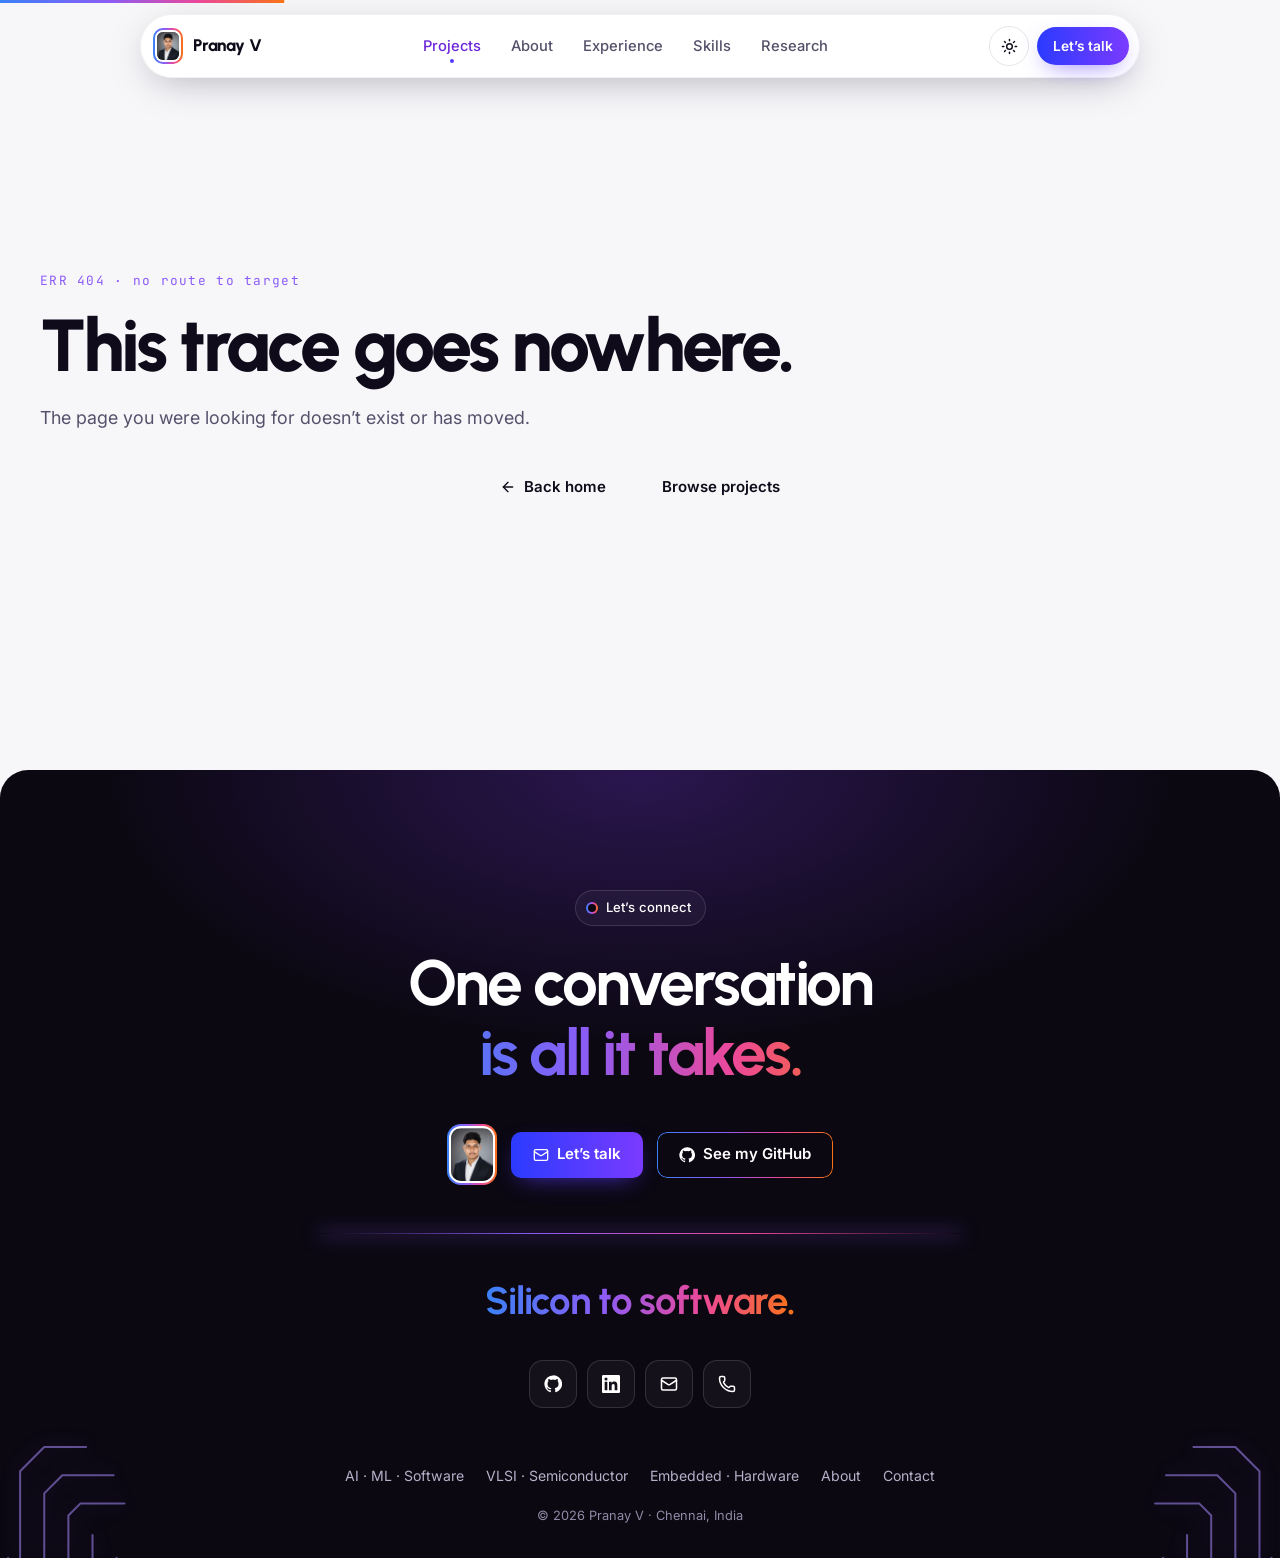
==== commit b39190d3: "Case-study redesign and smoothness fixes" ====
--- a/projects/index.html
+++ b/projects/index.html
@@ -26,8 +26,8 @@
     <link rel="preconnect" href="https://fonts.googleapis.com" />
     <link rel="preconnect" href="https://fonts.gstatic.com" crossorigin />
     <link href="https://fonts.googleapis.com/css2?family=Urbanist:wght@500;600;700;800&family=Inter:wght@400;500;600&family=JetBrains+Mono:wght@400;500&display=swap" rel="stylesheet" />
-    <script type="module" crossorigin src="/assets/index-Bp1KAGqQ.js"></script>
-    <link rel="stylesheet" crossorigin href="/assets/index-Dm_I-nYw.css">
+    <script type="module" crossorigin src="/assets/index-B6-N1KZX.js"></script>
+    <link rel="stylesheet" crossorigin href="/assets/index-i9z3A_s1.css">
   </head>
   <body>
     <div id="root"></div>
--- a/assets/index-i9z3A_s1.css
+++ b/assets/index-i9z3A_s1.css
@@ -0,0 +1 @@
+:root{--grad:linear-gradient(90deg, #3b82f6 0%, #8b5cf6 38%, #ec4899 70%, #f97316 100%);--grad-btn:linear-gradient(90deg, #2b3bff, #7a3bff);--violet:#7c3aed;--blue:#3b82f6;--pink:#ec4899;--orange:#f97316;--ok:#22c55e;--font-display:"Urbanist", "Inter", system-ui, sans-serif;--font-body:"Inter", system-ui, -apple-system, "Segoe UI", sans-serif;--font-mono:"JetBrains Mono", ui-monospace, "Cascadia Code", Consolas, monospace;--radius-sm:10px;--radius:16px;--radius-lg:20px;--radius-xl:28px;--radius-btn:10px;--ease:cubic-bezier(.22, 1, .36, 1);--dur:.35s;--nav-h:64px;--nav-top:14px;--container:1200px;--gutter:clamp(16px, 4vw, 40px);--section-y:clamp(88px, 11vw, 140px);--d:var(--violet);--d-soft:#8b5cf624}:root,[data-theme=dark],.band-dark{--lightningcss-light: ;--lightningcss-dark:initial;color-scheme:dark;--bg:#0b0812;--bg-2:#110c1b;--surface:#ffffff0a;--surface-2:#ffffff12;--surface-solid:#15101f;--text:#fff;--text-2:#b6b1c9;--text-3:#8f8aa5;--line:#ffffff14;--line-2:#ffffff21;--line-3:#ffffff38;--shadow:0 0 0 1px #ffffff05, 0 20px 50px -24px #000c;--shadow-lg:0 30px 80px -30px #7c3aed73;--glow:1;--orb-core:#c4b5fd;--field:#ffffff0a}[data-theme=light]{--lightningcss-light:initial;--lightningcss-dark: ;color-scheme:light;--bg:#f7f7fa;--bg-2:#f1ecff;--surface:#fff;--surface-2:#f4f2fa;--surface-solid:#fff;--text:#0f0b1a;--text-2:#55516a;--text-3:#6b6880;--line:#0f0b1a14;--line-2:#0f0b1a21;--line-3:#0f0b1a38;--shadow:0 1px 2px #0f0b1a0a, 0 8px 30px #503ca014;--shadow-lg:0 30px 70px -30px #503ca059;--glow:.45;--orb-core:#fff;--field:#fff}*{--d-text:color-mix(in oklab, var(--d) 72%, var(--text))}*,:before,:after{box-sizing:border-box;margin:0;padding:0}html{-webkit-text-size-adjust:100%;scroll-padding-top:calc(var(--nav-h) + var(--nav-top) + 16px);background:var(--bg)}body{background:var(--bg);color:var(--text);font-family:var(--font-body);-webkit-font-smoothing:antialiased;-moz-osx-font-smoothing:grayscale;min-height:100vh;transition:background-color .4s var(--ease), color .4s var(--ease);font-size:16px;line-height:1.65;overflow-x:hidden}.band-dark{background-color:var(--bg);color:var(--text)}img,svg{max-width:100%;display:block}a{color:inherit;text-decoration:none}button,input,textarea{font:inherit;color:inherit}button{cursor:pointer;background:0 0;border:none}ul,ol{list-style:none}h1,h2,h3{font-family:var(--font-display);letter-spacing:-.025em;font-weight:700;line-height:1.1}::selection{background:#8b5cf659}:focus-visible{outline-offset:3px;border-radius:8px;outline:2px solid #8b5cf6}#main:focus{outline:none}.sr-only{clip:rect(0, 0, 0, 0);white-space:nowrap;border:0;width:1px;height:1px;margin:-1px;padding:0;position:absolute;overflow:hidden}.mono{font-family:var(--font-mono)}.container{width:100%;max-width:calc(var(--container) + var(--gutter) * 2);padding-inline:var(--gutter);margin-inline:auto}.grad-text{background:var(--grad);color:#0000;-webkit-background-clip:text;background-clip:text;padding-bottom:.06em}.line{display:block}.btn{border-radius:var(--radius-btn);white-space:nowrap;height:46px;transition:transform var(--dur) var(--ease), box-shadow var(--dur) var(--ease), background-color var(--dur) var(--ease), filter var(--dur) var(--ease);justify-content:center;align-items:center;gap:8px;padding:0 22px;font-size:.94rem;font-weight:600;display:inline-flex;position:relative}.btn-sm{height:38px;padding:0 16px;font-size:.86rem}.btn-block{width:100%}.btn-grad{background:var(--grad-btn);color:#fff;box-shadow:0 8px 24px -10px #5b3bffcc}.btn-grad:hover{filter:brightness(1.08);transform:translateY(-2px);box-shadow:0 14px 34px -12px #7a3bffe6}.btn svg{transition:transform var(--dur) var(--ease)}.btn-grad:hover svg:last-child{transform:translate(3px)}.btn-outline{color:var(--text);isolation:isolate;background:0 0}.btn-outline:before{content:"";border-radius:inherit;background:var(--grad);-webkit-mask-composite:xor;pointer-events:none;padding:1px;position:absolute;inset:0;-webkit-mask:linear-gradient(#000 0 0) content-box,linear-gradient(#000 0 0);-webkit-mask-composite:xor,source-over;mask:linear-gradient(#000 0 0) content-box exclude,linear-gradient(#000 0 0)}.btn-outline:hover{background:var(--surface-2);transform:translateY(-2px)}.btn:active{transform:translateY(0)scale(.98)}.icon-btn{border:1px solid var(--line-2);width:36px;height:36px;color:var(--text-2);transition:all var(--dur) var(--ease);border-radius:10px;place-items:center;display:grid}.icon-btn:hover{color:var(--text);border-color:var(--line-3)}.text-link{color:var(--text);border-bottom:1px solid var(--line-2);transition:border-color var(--dur) var(--ease), gap var(--dur) var(--ease);align-items:center;gap:6px;padding-bottom:2px;font-size:.92rem;font-weight:600;display:inline-flex}.text-link:hover{border-color:#8b5cf6;gap:9px}.pill{border:1px solid var(--line-2);background:var(--surface);color:var(--text);-webkit-backdrop-filter:blur(8px);backdrop-filter:blur(8px);border-radius:100px;align-items:center;gap:8px;padding:6px 14px 6px 10px;font-size:.82rem;font-weight:500;display:inline-flex}.pill-ring{background:linear-gradient(var(--bg), var(--bg)) padding-box, var(--grad) border-box;border:2px solid #0000;border-radius:50%;width:12px;height:12px}.logo-ring{background:var(--grad);border-radius:10px;flex-shrink:0;place-items:center;padding:2px;display:inline-grid}.logo-ring img{aspect-ratio:1129/1393;object-fit:contain;background:#7a7f87;border:2px solid #fff;border-radius:8px;width:26px;height:auto}.logo-ring-lg{border-radius:14px}.logo-ring-lg img{border-radius:12px;width:46px}.tag-list{flex-wrap:wrap;gap:6px;display:flex}.tag{background:var(--surface-2);border:1px solid var(--line);color:var(--text-2);white-space:nowrap;border-radius:100px;padding:7px 10px;font-size:.74rem;font-weight:500;line-height:1;display:inline-block}.tag-more{color:var(--text-3)}.eyebrow{font-family:var(--font-display);letter-spacing:.16em;text-transform:uppercase;background:var(--grad);color:#0000;-webkit-background-clip:text;background-clip:text;margin-bottom:16px;font-size:.82rem;font-weight:700;display:inline-block}.section{padding-block:var(--section-y) 0}.section-heading{margin-bottom:clamp(40px,5vw,64px)}.sh-center{text-align:center;max-width:820px;margin-inline:auto}.sh-left{max-width:760px}.section-title{letter-spacing:-.035em;font-size:clamp(2.1rem,4.8vw,3.6rem);font-weight:700;line-height:1.06}.section-sub{color:var(--text-2);margin-top:18px;font-size:1.04rem}.sh-center .section-sub{max-width:620px;margin-inline:auto}.section-head-row{justify-content:space-between;align-items:flex-end;gap:24px;display:flex}.section-head-row .text-link{flex-shrink:0;margin-bottom:clamp(40px,5vw,64px)}.chip-list{flex-wrap:wrap;gap:8px;display:flex}.chip-list li{border:1px solid var(--line-2);background:var(--surface);color:var(--text-2);border-radius:100px;padding:6px 12px;font-size:.82rem}[data-offscreen],[data-offscreen] *,[data-offscreen] :before,[data-offscreen] :after{animation-play-state:paused!important}@media (prefers-reduced-motion:reduce){*,:before,:after{transition-duration:.001ms!important;animation-duration:.001ms!important;animation-iteration-count:1!important}.dv-pulse,.dv-scan,.radar-sweep{display:none}}.skip-link{z-index:300;color:#fff;background:#0f0b1a;border-radius:10px;padding:10px 16px;font-weight:600;transition:transform .2s;position:fixed;top:12px;left:16px;transform:translateY(-160%)}.skip-link:focus{transform:none}.nav{top:var(--nav-top);z-index:100;padding-inline:var(--gutter);pointer-events:none;position:fixed;left:0;right:0}.nav-pill{pointer-events:auto;max-width:1000px;height:var(--nav-h);-webkit-backdrop-filter:blur(16px)saturate(160%);color:#0f0b1a;transition:box-shadow .4s var(--ease), max-width .5s var(--ease);background:#ffffffeb;border:1px solid #0f0b1a0f;border-radius:100px;align-items:center;gap:16px;margin-inline:auto;padding:0 10px 0 12px;display:flex;box-shadow:0 10px 40px -12px #0f0b1a59}.nav-scrolled .nav-pill{max-width:940px;box-shadow:0 14px 44px -10px #28145a73}.nav-logo{font-family:var(--font-display);letter-spacing:-.01em;color:#0f0b1a;align-items:center;gap:10px;font-size:1.05rem;font-weight:800;display:inline-flex}.nav-links{margin-inline:auto}.nav-links ul{gap:2px;display:flex}.nav-link{color:#55516a;transition:color var(--dur) var(--ease), background-color var(--dur) var(--ease);border-radius:100px;padding:8px 14px;font-size:.92rem;font-weight:500;display:block;position:relative}.nav-link:hover{color:#0f0b1a;background:#0f0b1a0d}.nav-link.is-active{color:#6d28d9}.nav-link.is-active:after{content:"";background:var(--grad-btn);border-radius:50%;width:4px;height:4px;position:absolute;bottom:3px;left:50%;transform:translate(-50%)}.nav-actions{align-items:center;gap:8px;display:flex}.theme-toggle,.nav-toggle{color:#0f0b1a;width:40px;height:40px;transition:background-color var(--dur), border-color var(--dur);border:1px solid #0f0b1a1a;border-radius:50%;place-items:center;display:grid}.theme-toggle:hover,.nav-toggle:hover{background:#0f0b1a0d}.theme-toggle span{display:grid}.nav-cta{border-radius:100px}.nav-toggle{display:none}.mobile-menu{pointer-events:auto;top:calc(var(--nav-h) + 10px);left:var(--gutter);right:var(--gutter);color:#0f0b1a;transform-origin:top;background:#fff;border-radius:22px;padding:12px;position:absolute;box-shadow:0 24px 60px -16px #0f0b1a73}.mobile-menu li a{font-family:var(--font-display);color:#3b3750;border-radius:14px;padding:14px 16px;font-size:1.25rem;font-weight:700;display:block}.mobile-menu li a:hover,.mobile-menu li a.is-active{color:#6d28d9;background:#f4f0ff}.mm-resume{width:100%;margin-top:8px}@media (width<=900px){.nav-links{display:none}.nav-toggle{display:grid}.nav-actions{margin-left:auto}}@media (width<=480px){.nav-cta{display:none}}main{min-height:70vh;overflow-x:clip}.page{padding-top:calc(var(--nav-h) + var(--nav-top) + clamp(36px, 6vw, 72px));position:relative}.page-hero{padding-bottom:clamp(36px,5vw,56px)}.page-title{letter-spacing:-.045em;margin-bottom:20px;font-size:clamp(2.6rem,6.4vw,4.6rem);font-weight:800;line-height:1}.page-lead{color:var(--text-2);max-width:640px;font-size:clamp(1rem,1.6vw,1.12rem)}.section-tight{padding-top:clamp(56px,8vw,96px)}.h-sub{letter-spacing:-.03em;margin-bottom:24px;font-size:clamp(1.5rem,2.8vw,2rem)}.h-sub-note{color:var(--text-2);max-width:640px;margin:-14px 0 24px}.breadcrumbs ol{color:var(--text-3);flex-wrap:wrap;align-items:center;gap:6px;margin-bottom:28px;font-size:.85rem;display:flex}.breadcrumbs li{align-items:center;gap:6px;display:inline-flex}.breadcrumbs a{color:var(--text-2);transition:color var(--dur)}.breadcrumbs a:hover{color:var(--text)}.breadcrumbs [aria-current]{color:var(--text);text-overflow:ellipsis;white-space:nowrap;max-width:40ch;font-weight:500;overflow:hidden}.footer{margin-top:var(--section-y);border-radius:var(--radius-xl) var(--radius-xl) 0 0;background:radial-gradient(ellipse 60% 50% at 50% 0%, #7c3aed47, transparent 70%), var(--bg);position:relative;overflow:hidden}.footer-inner{z-index:1;text-align:center;flex-direction:column;align-items:center;padding-block:clamp(72px,10vw,120px) 32px;display:flex;position:relative}.footer-title{letter-spacing:-.04em;margin:22px 0 32px;font-size:clamp(2.2rem,5.4vw,4rem)}.footer-cta{flex-wrap:wrap;justify-content:center;align-items:center;gap:14px;display:flex}.glow-divider{background:linear-gradient(90deg,#0000,#8b5cf6,#ec4899,#0000);width:min(640px,90%);height:1px;margin:48px 0 36px;box-shadow:0 0 18px 1px #8b5cf6b3}.footer-motto{font-family:var(--font-display);letter-spacing:-.03em;margin-bottom:24px;font-size:clamp(1.6rem,3.4vw,2.4rem);font-weight:700}.tiles{flex-wrap:wrap;justify-content:center;gap:10px;display:flex}.tile{border:1px solid var(--line-2);background:var(--surface);min-width:48px;height:48px;color:var(--text);transition:all .45s var(--ease);border-radius:14px;align-items:center;gap:0;padding:0 14px;display:inline-flex}.tile-label{white-space:nowrap;opacity:0;max-width:0;transition:max-width .45s var(--ease), opacity .3s, margin .45s var(--ease);font-size:.86rem;font-weight:500;overflow:hidden}.tile:hover,.tile:focus-visible{background:var(--surface-2);border-color:#8b5cf699}.tile:hover .tile-label,.tile:focus-visible .tile-label{opacity:1;max-width:240px;margin-left:10px}.footer-links{flex-wrap:wrap;justify-content:center;gap:8px 22px;margin-top:56px;font-size:.88rem;display:flex}.footer-links a{color:var(--text-2);transition:color var(--dur)}.footer-links a:hover{color:var(--text)}.footer-copy{color:var(--text-3);margin-top:18px;font-size:.8rem}.not-found{flex-direction:column;justify-content:center;min-height:70vh;display:flex}.nf-code{letter-spacing:.1em;color:#8b5cf6;margin-bottom:18px;font-size:.8rem}.not-found .hero-actions{margin-top:32px}.intro{position:relative;overflow:hidden}.hero{min-height:min(100svh,980px);padding:calc(var(--nav-h) + var(--nav-top) + 56px) 0 clamp(120px, 16vh, 180px);isolation:isolate;align-items:center;display:flex;position:relative}.hero-inner{text-align:center;flex-direction:column;align-items:center;display:flex;position:relative}.rays{z-index:-1;pointer-events:none;position:absolute;inset:0;overflow:hidden}.ray-glow{filter:blur(80px);opacity:.6;border-radius:50%;width:60%;height:90%;animation:14s ease-in-out infinite alternate drift;position:absolute;bottom:-30%}.ray-blue{background:radial-gradient(closest-side,#2b5cff,#0000);left:-8%}.ray-violet{background:radial-gradient(closest-side,#7c3aed,#0000);animation-delay:-5s;bottom:-40%;left:20%}.ray-orange{opacity:.45;background:radial-gradient(closest-side,#f97316,#0000);animation-delay:-9s;right:-8%}@keyframes drift{0%{transform:translate(0,0)scale(1)}to{transform:translate(3%,-4%)scale(1.08)}}.ray-fan{aspect-ratio:2;mix-blend-mode:screen;background:repeating-conic-gradient(from 270deg at 50% 100%,#fff0 0deg 2.6deg,#ffffff12 3deg 3.4deg,#fff0 4deg 7deg);width:220%;animation:8s ease-in-out infinite alternate shimmer;position:absolute;bottom:-2px;left:50%;transform:translate(-50%);-webkit-mask-image:radial-gradient(50% 100% at 50% 100%,#000 10%,#0000 70%);mask-image:radial-gradient(50% 100% at 50% 100%,#000 10%,#0000 70%)}@keyframes shimmer{0%{opacity:.55}to{opacity:1}}.ray-horizon{background:linear-gradient(90deg,#0000,#60a5fa,#c4b5fd,#fdba74,#0000);height:2px;position:absolute;bottom:0;left:15%;right:15%;box-shadow:0 0 40px 8px #a78bfa8c}.hero-id{border:1px solid var(--line-2);-webkit-backdrop-filter:blur(10px);backdrop-filter:blur(10px);text-align:left;background:#ffffff0d;border-radius:18px;align-items:center;gap:14px;margin-bottom:30px;padding:7px 20px 7px 7px;display:inline-flex}.hero-id .logo-ring-lg img{width:40px}.hero-id-text,.hero-id-status{flex-direction:column;justify-content:center;gap:3px;line-height:1.2;display:flex}.hero-id-text strong{font-family:var(--font-display);font-size:1.04rem}.hero-id-text span,.hero-now{color:var(--text-3);font-size:.78rem}.hero-id-divider{background:var(--line-2);align-self:stretch;width:1px;margin-block:6px}.hero-open{color:#86efac;align-items:center;gap:8px;font-size:.86rem;font-weight:600;display:inline-flex}.hero-now{padding-left:16px}.pulse-dot{background:var(--ok);width:8px;height:8px;animation:ring 2.4s var(--ease) infinite;border-radius:50%}@keyframes ring{0%{box-shadow:0 0 #22c55e99}80%,to{box-shadow:0 0 0 9px #22c55e00}}.hero-title{letter-spacing:-.045em;max-width:15em;margin-bottom:26px;font-size:clamp(2.5rem,6.6vw,5.4rem);font-weight:700;line-height:1.02}.hero-intro{color:var(--text-2);max-width:36em;margin-bottom:36px;font-size:clamp(1rem,1.5vw,1.12rem)}.hero-actions{flex-wrap:wrap;justify-content:center;gap:12px;display:flex}.hero-social{flex-wrap:wrap;justify-content:center;gap:24px;margin-top:30px;display:flex}.hero-social a{color:var(--text-3);transition:color var(--dur);align-items:center;gap:8px;font-size:.88rem;display:inline-flex}.hero-social a:hover{color:var(--text)}@media (width<=560px){.hero-id{flex-wrap:wrap;justify-content:center;row-gap:10px;padding:8px 14px 10px 8px}.hero-id-divider{display:none}.hero-id-status{border-top:1px solid var(--line);flex-basis:100%;align-items:center;padding-top:10px}.hero-now{padding-left:0}.hero-actions .btn{flex:100%}}.capabilities{padding-top:var(--section-y);padding-bottom:clamp(60px,8vw,100px);position:relative}.intro #about{padding-top:clamp(48px,7vw,88px)}.cap-stats{flex-wrap:wrap;justify-content:center;gap:6px 22px;font-size:.92rem;display:inline-flex}.cap-stats strong{color:var(--text);font-family:var(--font-display);font-size:1.05rem}.cap-grid{grid-template-columns:repeat(4,1fr);align-items:end;gap:16px;min-height:380px;display:grid;position:relative}.cap-grid:before{content:"";filter:blur(40px);pointer-events:none;background:radial-gradient(closest-side,#f9731673,#ec489940 50%,#0000);width:26%;position:absolute;top:-25%;bottom:-25%;left:50%;transform:translate(-50%)}.cap-card{--mx:50%;--my:0%;border-radius:var(--radius-lg);border:1px solid var(--line-2);background:radial-gradient(260px circle at var(--mx) var(--my), #ffffff14, transparent 70%), linear-gradient(180deg, #ffffff12, #ffffff05);-webkit-backdrop-filter:blur(14px);height:340px;transition:transform .55s var(--ease), border-color .55s var(--ease), box-shadow .55s var(--ease);flex-direction:column;justify-content:space-between;padding:20px;display:flex;position:relative}.cap-card .pill{align-self:flex-start}.cap-bottom p{font-family:var(--font-display);letter-spacing:-.015em;font-size:1.22rem;font-weight:600;line-height:1.3}.cap-btn{opacity:0;transition:opacity .4s var(--ease), transform .4s var(--ease), box-shadow var(--dur);margin-top:16px;transform:translateY(8px)}.cap-card:hover,.cap-card:focus-within{border-color:#a78bfa73;transform:translateY(-20px);box-shadow:0 30px 60px -30px #7c3aed99}.cap-card:hover .cap-btn,.cap-card:focus-within .cap-btn{opacity:1;transform:none}@media (hover:none){.cap-btn{opacity:1;transform:none}}@media (width<=1000px){.cap-grid{grid-template-columns:repeat(2,1fr)}.cap-card{height:280px}}@media (width<=560px){.cap-grid{grid-template-columns:1fr}.cap-card{gap:40px;height:auto;min-height:220px}}.dawn{height:clamp(160px,22vw,280px);margin-bottom:calc(var(--section-y) * -.6);background:radial-gradient(ellipse 55% 90% at 50% 0%, rgba(139, 92, 246, calc(.55 * var(--glow) + .2)), transparent 70%), linear-gradient(180deg, #0b0812 0%, color-mix(in oklab, #7c3aed 22%, var(--bg)) 45%, var(--bg) 100%);position:relative}.section-cta{justify-content:center;margin-top:36px;display:flex}.section-domains .section-heading{margin-bottom:clamp(36px,4vw,48px)}@keyframes spin{to{transform:rotate(360deg)}}.feature{border-radius:var(--radius-xl);box-shadow:var(--shadow-lg);background:radial-gradient(50% 60% at 85% 20%,#7c3aed38,#0000 70%),#110c1b;grid-template-columns:minmax(0,1.1fr) minmax(0,.9fr);gap:clamp(28px,4vw,56px);padding:clamp(24px,4vw,52px);display:grid;position:relative;overflow:hidden}.feature:before{content:"";border-radius:inherit;-webkit-mask-composite:xor;pointer-events:none;background:linear-gradient(140deg,#8b5cf699,#ffffff0d 40%,#f9731659);padding:1px;position:absolute;inset:0;-webkit-mask:linear-gradient(#000 0 0) content-box,linear-gradient(#000 0 0);-webkit-mask-composite:xor,source-over;mask:linear-gradient(#000 0 0) content-box exclude,linear-gradient(#000 0 0)}.feature-title{letter-spacing:-.035em;margin:20px 0 14px;font-size:clamp(2rem,4vw,3.1rem)}.feature-lead{color:var(--text-2);max-width:46ch;margin-bottom:24px;font-size:1.02rem}.accordion{border-left:1px solid var(--line-2);position:relative}.acc-item{position:relative}.acc-item:before{content:"";background:var(--grad-btn);transform-origin:top;width:2px;transition:transform .45s var(--ease);position:absolute;top:0;bottom:0;left:-1px;transform:scaleY(0)}.acc-item.is-open:before{transform:scaleY(1)}.acc-item button{text-align:left;width:100%;font-family:var(--font-display);color:var(--text-3);transition:color var(--dur);padding:14px 0 14px 22px;font-size:1.12rem;font-weight:600;display:block}.acc-item button:hover,.acc-item.is-open button{color:var(--text)}.acc-body{overflow:hidden}.acc-body p{color:var(--text-2);padding:0 0 16px 22px;font-size:.96rem}.feature-facts{flex-wrap:wrap;gap:8px;margin-top:28px;display:flex}.feature-facts li{border:1px solid var(--line-2);color:var(--text-2);border-radius:100px;padding:5px 12px;font-size:.8rem}.feature-right{flex-direction:column;justify-content:center;align-items:center;gap:28px;display:flex}.radar{aspect-ratio:1;width:min(100%,420px);position:relative}.radar-ring{border:1px solid #ffffff1a;border-radius:50%;position:absolute}.r1{inset:0}.r2{inset:12%}.r3{border-color:#a78bfa40;inset:24%}.r4{inset:36%}.radar-cross{background:linear-gradient(90deg,#0000 calc(50% - .5px),#ffffff14 50%,#0000 calc(50% + .5px)),linear-gradient(#0000 calc(50% - .5px),#ffffff14 50%,#0000 calc(50% + .5px));border-radius:50%;position:absolute;inset:0}.radar-sweep{background:radial-gradient(circle,#c4b5fd99 1px,#0000 1.6px) 0 0/14px 14px,conic-gradient(#8b5cf68c,#8b5cf600 70deg,#0000 360deg);border-radius:50%;animation:6s linear infinite spin;position:absolute;inset:0;-webkit-mask:conic-gradient(#000,#0000 75deg);mask:conic-gradient(#000,#0000 75deg)}.radar-blip{background:#f0abfc;border-radius:50%;width:6px;height:6px;animation:6s linear infinite blip;position:absolute;box-shadow:0 0 12px #f0abfc}.b1{animation-delay:.9s;top:18%;left:64%}.b2{animation-delay:2.4s;top:70%;left:80%}.b3{animation-delay:3.9s;top:76%;left:22%}@keyframes blip{0%,to{opacity:0}4%{opacity:1}30%{opacity:.1}}.radar-photo{aspect-ratio:1129/1393;background:var(--grad);border-radius:22px;width:37%;padding:3px;position:absolute;top:50%;left:50%;transform:translate(-50%,-50%);box-shadow:0 0 0 10px #ffffff08,0 0 60px 10px #a78bfa73}.radar-photo img{object-fit:contain;background:#7a7f87;border-radius:19px;width:100%;height:100%}.radar-wrap{width:min(100%,400px);position:relative;container-type:inline-size}.radar-wrap .radar{width:100%}.orbit{pointer-events:none;list-style:none;animation:90s linear infinite spin;position:absolute;inset:0}.orbit-slot{width:0;height:0;transform:rotate(var(--a)) translateX(46cqw) rotate(calc(-1 * var(--a)));position:absolute;top:50%;left:50%}.orbit-chip{text-align:center;color:#fff;-webkit-backdrop-filter:blur(6px);backdrop-filter:blur(6px);pointer-events:auto;background:#15101fe0;border:1px solid #a78bfa66;border-radius:14px;place-items:center;width:142px;min-height:46px;padding:6px 10px;font-size:.76rem;font-weight:600;line-height:1.25;animation:90s linear infinite orbit-counter;display:grid;position:absolute;top:0;left:0;box-shadow:0 8px 24px -12px #7c3aedcc}@keyframes orbit-counter{0%{transform:translate(-50%,-50%)rotate(0)}to{transform:translate(-50%,-50%)rotate(-360deg)}}.radar-wrap:hover .orbit,.radar-wrap:hover .orbit-chip{animation-play-state:paused}@media (width<=1100px){.radar-wrap{width:min(100%,340px)}.orbit{flex-wrap:wrap;justify-content:center;gap:8px;margin-top:20px;animation:none;display:flex;position:static}.orbit-slot{width:auto;height:auto;position:static;transform:none}.orbit-chip{border-radius:100px;width:auto;min-height:0;padding:7px 13px;animation:none;position:static;transform:none}}@keyframes bob{50%{transform:translateY(-8px)}}.segmented{border:1px solid var(--line-2);background:#ffffff0f;border-radius:100px;padding:4px;display:inline-flex}.segmented button{white-space:nowrap;color:var(--text-2);transition:color var(--dur);border-radius:100px;padding:9px 18px;font-size:.88rem;font-weight:600;position:relative}.segmented button[aria-pressed=true]{color:#fff}.seg-pill{background:var(--grad-btn);border-radius:100px;position:absolute;inset:0}.seg-label{position:relative}@media (width<=420px){.segmented button{padding:8px 13px;font-size:.82rem}}@media (width<=900px){.feature{grid-template-columns:minmax(0,1fr)}.feature-right{order:-1}.radar{width:min(100%,320px)}}.wave{aspect-ratio:1200/480;margin-bottom:48px;position:relative}.wave-svg{width:100%;height:100%;position:absolute;inset:0}.wave-move{animation:14s linear infinite wave-flow}@keyframes wave-flow{0%{transform:translate(-600px)}to{transform:translate(0)}}.wave-node{width:23.5%;position:absolute}.wn-link{display:block}.wave-node>*,.wn-link{height:100%}.wn-pill{background:var(--surface-solid);border:1px solid var(--line-2);height:auto;box-shadow:var(--shadow);white-space:nowrap;transition:transform .4s var(--ease), border-color .4s;border-radius:100px;flex-direction:column;align-items:flex-start;padding:8px 16px;line-height:1.25;display:flex;position:absolute;bottom:100%;left:-12px;transform:translateY(-8px)}.wn-pill strong{font-family:var(--font-display);font-size:.98rem}.wn-pill span{color:var(--text-3);font-size:.74rem}.wn-link:hover .wn-pill{border-color:#8b5cf699;transform:translateY(-12px)}.wn-line{background:linear-gradient(#8b5cf6,#ec489926);width:2px;position:absolute;top:0;bottom:0;left:-1px}.wn-dot{background:var(--bg);border:2px solid #ec4899;border-radius:50%;width:12px;position:absolute;bottom:-6px;left:-6px;box-shadow:0 0 14px #ec4899b3;height:12px!important}.wn-panel{border:1px solid var(--line);background:color-mix(in srgb, var(--surface-solid) 88%, transparent);-webkit-backdrop-filter:blur(8px);width:calc(100% - 14px);box-shadow:var(--shadow);white-space:normal;transition:border-color .4s var(--ease), transform .4s var(--ease);border-radius:14px;flex-direction:column;gap:6px;padding:10px 12px;display:flex;position:absolute;top:2px;left:14px;height:auto!important}.wn-link:hover .wn-panel{border-color:#8b5cf673}.wn-period{color:var(--text-3);align-items:center;font-size:.7rem;display:flex}.wn-summary{color:var(--text);font-size:.84rem;font-weight:500;line-height:1.4}.wn-keys{flex-wrap:wrap;gap:4px;display:flex}.wn-keys span{background:var(--surface-2);border:1px solid var(--line);color:var(--text-2);white-space:nowrap;border-radius:100px;padding:4px 7px;font-size:.7rem;line-height:1}.wave-node-now .wn-pill{box-shadow:0 0 0 4px #8b5cf61f, var(--shadow);border-color:#8b5cf6b3}.wave-node-now .wn-dot{animation:ring-violet 2.4s var(--ease) infinite;border-color:#8b5cf6}@keyframes ring-violet{0%{box-shadow:0 0 #8b5cf6b3}80%,to{box-shadow:0 0 0 12px #8b5cf600}}.wave-node-now .wn-pill strong{background:var(--grad);color:#0000;-webkit-background-clip:text;background-clip:text}.now-badge{background:var(--grad-btn);color:#fff;font-family:var(--font-body);letter-spacing:.04em;border-radius:100px;margin-right:8px;padding:2px 8px;font-size:.68rem;font-weight:600;display:inline-block}.xp-grid{grid-template-columns:repeat(2,1fr);gap:16px;display:grid}.xp-card{border-radius:var(--radius-lg);border:1px solid var(--line);background:var(--surface);box-shadow:var(--shadow);flex-direction:column;padding:24px;display:flex}.xp-top{justify-content:space-between;align-items:flex-start;gap:16px;display:flex}.xp-logo{border:1px solid var(--line);background:#fff;border-radius:12px;flex:none;justify-content:center;align-items:center;width:116px;height:56px;padding:6px 8px;display:flex}.xp-logo img{object-fit:contain;width:auto;max-width:100px;height:auto;max-height:42px;display:block}@media (width<=520px){.xp-logo{width:84px;height:44px}.xp-logo img{max-width:68px;max-height:30px}}.xp-period{color:var(--text-3);font-size:.74rem}.xp-card h3{margin:8px 0 4px;font-size:1.15rem}.xp-org{color:#8b5cf6;margin-bottom:14px;font-size:.9rem;font-weight:600}.xp-card ul{gap:10px;margin-bottom:18px;display:grid}.xp-card li{color:var(--text-2);padding-left:16px;font-size:.9rem;position:relative}.xp-card li:before{content:"";background:var(--grad-btn);border-radius:50%;width:6px;height:6px;position:absolute;top:.65em;left:0}.xp-card .text-link{align-self:flex-start;margin-top:auto}@media (width<=1000px){.xp-grid{grid-template-columns:minmax(0,1fr)}}@media (width<=900px){.wave{aspect-ratio:1200/380;margin-bottom:24px}.wave-node{display:none}}.skills-grid{grid-template-columns:repeat(3,1fr);gap:16px;display:grid}.skill-card{--mx:50%;--my:0%;border-radius:var(--radius-lg);border:1px solid var(--line);background:var(--surface);box-shadow:var(--shadow);transition:border-color var(--dur) var(--ease), transform var(--dur) var(--ease);padding:22px;position:relative;overflow:hidden}.skill-card:before{content:"";background:radial-gradient(300px circle at var(--mx) var(--my), color-mix(in srgb, var(--d) 12%, transparent), transparent 70%);opacity:0;transition:opacity var(--dur);pointer-events:none;position:absolute;inset:0}.skill-card:hover{border-color:color-mix(in srgb, var(--d) 40%, transparent);transform:translateY(-4px)}.skill-card:hover:before{opacity:1}.skill-card header{align-items:center;gap:10px;margin-bottom:16px;display:flex}.skill-card h3{letter-spacing:-.01em;flex:1;font-size:1.05rem}.skill-dot{background:var(--d);width:10px;height:10px;box-shadow:0 0 12px var(--d);border-radius:50%}.skill-count{color:var(--text-3);font-size:.72rem}.skill-card ul{flex-wrap:wrap;gap:6px;display:flex;position:relative}.skill-card li{border:1px solid var(--line);background:var(--surface-2);color:var(--text-2);transition:color var(--dur), border-color var(--dur);border-radius:100px;padding:5px 11px;font-size:.82rem}.skill-card li:hover{color:var(--text);border-color:color-mix(in srgb, var(--d) 50%, transparent)}@media (width<=960px){.skills-grid{grid-template-columns:1fr 1fr}}@media (width<=600px){.skills-grid{grid-template-columns:minmax(0,1fr)}}.research-grid{grid-template-columns:repeat(2,minmax(0,1fr));gap:16px;display:grid}.research-card:last-child:nth-child(odd){grid-column:1/-1}.rc-abstract{color:var(--text-2);margin-bottom:16px;font-size:.92rem}.rc-meta{background:var(--surface-2);border:1px solid var(--line);border-radius:12px;gap:6px;margin-bottom:18px;padding:12px 14px;font-size:.84rem;display:grid}.rc-meta div{justify-content:space-between;gap:12px;display:flex}.rc-meta dt{color:var(--text-3)}.rc-meta dd{text-align:right;color:var(--text)}.research-card{border-radius:var(--radius-lg);border:1px solid var(--line);background:var(--surface);box-shadow:var(--shadow);flex-direction:column;padding:24px;display:flex}.rc-kind{letter-spacing:.1em;text-transform:uppercase;color:#8b5cf6;align-items:center;gap:7px;margin-bottom:14px;font-size:.74rem;font-weight:700;display:inline-flex}.research-card h3{margin-bottom:10px;font-size:1.12rem;line-height:1.35}.rc-status{color:var(--text-3);margin-bottom:18px;font-size:.86rem}.rc-links{flex-wrap:wrap;gap:18px;margin-top:auto;display:flex}.presentations{border-radius:var(--radius-lg);border:1px dashed var(--line-2);margin-top:16px;padding:24px}.pres-head{flex-wrap:wrap;justify-content:space-between;align-items:center;gap:16px;margin-bottom:16px;display:flex}.pres-head h3{align-items:center;gap:8px;font-size:1.05rem;display:inline-flex}.presentations ul{grid-template-columns:repeat(auto-fill,minmax(min(100%,260px),1fr));gap:10px 24px;display:grid}.presentations li{color:var(--text-2);align-items:center;gap:8px;font-size:.92rem;display:flex}.presentations li svg{color:var(--text-3);flex-shrink:0}@media (width<=860px){.research-grid{grid-template-columns:minmax(0,1fr)}}.ach-card{border-radius:var(--radius-lg);border:1px solid var(--line);background:var(--surface);box-shadow:var(--shadow);padding:24px}.ach-card h3{align-items:center;gap:8px;margin-bottom:16px;font-size:1.08rem;display:flex}.ach-list{gap:14px;display:grid}.ach-list li{color:var(--text-2);border-left:2px solid var(--line-2);padding-left:16px;font-size:.93rem}.ach-list strong{color:var(--text);font-weight:600}.ach-list span{color:var(--text-3);font-size:.84rem;display:block}.edu{grid-template-columns:270px minmax(0,1fr);gap:20px;display:grid}.edu-tabs{flex-direction:column;gap:8px;display:flex}.edu-tab{border:1px solid var(--line);background:var(--surface);color:var(--text-2);text-align:left;transition:all var(--dur) var(--ease);border-radius:14px;justify-content:space-between;align-items:center;gap:10px;padding:14px 18px;font-size:.94rem;font-weight:500;display:flex}.edu-tab span{white-space:nowrap}.edu-tab .mono{color:var(--text-3);font-size:.7rem}.edu-tab:hover{color:var(--text);border-color:var(--line-2)}.edu-tab[aria-selected=true]{color:#fff;background:var(--grad-btn);border-color:#0000}.edu-tab[aria-selected=true] .mono{color:#fffc}.edu-panel{border-radius:var(--radius-lg);border:1px solid var(--line);background:var(--surface);box-shadow:var(--shadow);min-height:300px;padding:clamp(24px,3vw,36px);position:relative;overflow:hidden}.edu-panel:before{content:"";background:var(--grad);height:3px;position:absolute;inset:0 0 auto}.edu-period{color:#8b5cf6;letter-spacing:.06em;font-size:.74rem}.edu-school{margin:10px 0 6px;font-size:clamp(1.4rem,2.6vw,1.9rem)}.edu-qual{color:var(--text-2);margin-bottom:18px}.edu-chips{flex-wrap:wrap;gap:8px;margin-bottom:20px;display:flex}.edu-chips li{border:1px solid var(--line-2);color:var(--text-2);border-radius:100px;align-items:center;gap:6px;padding:5px 12px;font-size:.8rem;display:inline-flex}.edu-desc{color:var(--text-2);max-width:62ch}.certs{margin-top:48px}.certs-title{margin-bottom:18px;font-size:1.2rem}.cert-grid{grid-template-columns:repeat(auto-fill,minmax(min(100%,280px),1fr));gap:12px;display:grid}.cert-grid li{border:1px solid var(--line);background:var(--surface);box-shadow:var(--shadow);border-radius:14px;flex-direction:column;gap:6px;padding:16px 18px;display:flex}.cert-title{font-size:.93rem;font-weight:500;line-height:1.4}.cert-issuer{color:var(--text-3);font-size:.74rem}@media (width<=760px){.edu{grid-template-columns:minmax(0,1fr)}.edu-tabs{grid-template-columns:1fr 1fr;display:grid}.edu-tab{flex-direction:column;align-items:flex-start;gap:2px;padding:12px 14px}}.contact-grid{grid-template-columns:minmax(0,.85fr) minmax(0,1.15fr);align-items:start;gap:clamp(24px,4vw,56px);display:grid}.contact-info{gap:12px;display:grid}.ci-item{border-radius:var(--radius);border:1px solid var(--line);background:var(--surface);box-shadow:var(--shadow);align-items:center;gap:16px;padding:18px 20px;display:flex}.ci-item>svg{color:#8b5cf6;flex-shrink:0}.ci-item>div{flex-direction:column;flex:1;min-width:0;display:flex}.ci-item a,.ci-item div>span:last-child{overflow-wrap:anywhere}.ci-item a:hover{color:#8b5cf6}.ci-label{letter-spacing:.1em;text-transform:uppercase;color:var(--text-3);font-size:.72rem;font-weight:600}.ci-social{flex-wrap:wrap;gap:10px;margin-top:8px;display:flex}.contact-form{border-radius:var(--radius-lg);border:1px solid var(--line);background:var(--surface);box-shadow:var(--shadow-lg);padding:clamp(22px,3vw,32px);position:relative;overflow:hidden}.contact-form:before{content:"";background:var(--grad);height:3px;position:absolute;inset:0 0 auto}.form-grid{grid-template-columns:1fr 1fr;gap:16px;margin-bottom:20px;display:grid}.field{flex-direction:column;gap:7px;display:flex}.field-full{grid-column:1/-1}.field label{color:var(--text-2);font-size:.84rem;font-weight:600}.field input,.field textarea{border:1px solid var(--line-2);background:var(--field);width:100%;transition:border-color var(--dur), box-shadow var(--dur);resize:vertical;border-radius:12px;padding:12px 14px;font-size:.95rem}.field input:focus,.field textarea:focus{border-color:#8b5cf6;outline:none;box-shadow:0 0 0 4px #8b5cf62e}.field [aria-invalid=true]{border-color:#f43f5e}.field-error{color:#f43f5e;font-size:.8rem}.form-note{color:var(--text-3);margin-top:14px;font-size:.82rem}@media (width<=860px){.contact-grid{grid-template-columns:minmax(0,1fr)}}@media (width<=520px){.form-grid{grid-template-columns:minmax(0,1fr)}}.domain-visual{width:100%;height:100%}.dv-line{stroke:color-mix(in srgb, var(--text) 10%, transparent);stroke-width:1px;fill:none}.dv-pulse{fill:none;stroke:var(--d);stroke-width:2px;stroke-linecap:round;stroke-dasharray:10 200;stroke-dashoffset:10px;animation:3.2s linear infinite travel}.dv-node{fill:var(--surface-2);stroke:var(--d);stroke-width:1.5px;animation:3s ease-in-out infinite node}@keyframes node{0%,to{fill:var(--surface-2)}50%{fill:color-mix(in srgb, var(--d) 45%, var(--surface-2))}}.dv-frame{fill:none;stroke:color-mix(in srgb, var(--text) 12%, transparent)}.dv-cell{fill:color-mix(in srgb, var(--text) 4.5%, transparent);stroke:color-mix(in srgb, var(--text) 6%, transparent)}.dv-cell-hot{fill:var(--d);fill-opacity:.1;animation:3.6s ease-in-out infinite hot}@keyframes hot{0%,to{fill-opacity:.08}50%{fill-opacity:.6}}.dv-net{fill:none;stroke:color-mix(in srgb, var(--d) 38%, transparent);stroke-width:1.3px}.dv-scan{fill:var(--d);fill-opacity:.07;animation:7s linear infinite scan}@keyframes scan{0%{transform:translate(0)}to{transform:translate(260px)}}.dv-chip{fill:var(--surface-solid);stroke:var(--d);stroke-opacity:.55}.dv-pin{fill:color-mix(in srgb, var(--text) 30%, transparent)}.dv-pad{fill:none;stroke:color-mix(in srgb, var(--text) 25%, transparent)}.dv-wave{fill:none;stroke:var(--d);stroke-width:1.6px;stroke-dasharray:100;stroke-dashoffset:100px;animation:wave 4.5s var(--ease) infinite}@keyframes wave{0%{stroke-dashoffset:100px;opacity:1}55%,85%{stroke-dashoffset:0;opacity:1}to{stroke-dashoffset:0;opacity:0}}.status{font-family:var(--font-mono);letter-spacing:.08em;text-transform:uppercase;white-space:nowrap;border:1px solid;border-radius:6px;padding:4px 8px;font-size:.66rem}.status-completed{color:color-mix(in oklab, #22c55e 65%, var(--text));background:#22c55e14;border-color:#22c55e59}.status-in-progress{color:color-mix(in oklab, #f59e0b 65%, var(--text));background:#f59e0b14;border-color:#f59e0b59}.status-prototype{color:color-mix(in oklab, #8b5cf6 70%, var(--text));background:#8b5cf614;border-color:#8b5cf659}.empty{border-radius:var(--radius-lg);border:1px dashed var(--line-2);color:var(--text-2);text-align:center;padding:40px}.domain-page,.case-study{isolation:isolate}.dp-backdrop{z-index:-1;pointer-events:none;background:radial-gradient(ellipse 60% 70% at 80% 10%, var(--d-soft), transparent 70%);height:720px;position:absolute;inset:0 0 auto}.dp-ai-ml-software .dp-backdrop:after,.dp-vlsi-semiconductor .dp-backdrop:after,.dp-embedded-systems .dp-backdrop:after{content:"";opacity:.5;position:absolute;inset:0;-webkit-mask-image:linear-gradient(#000,#0000 85%);mask-image:linear-gradient(#000,#0000 85%)}.dp-ai-ml-software .dp-backdrop:after{background-image:radial-gradient(circle, color-mix(in srgb, var(--d) 45%, transparent) 1px, transparent 1.5px);background-size:28px 28px}.dp-vlsi-semiconductor .dp-backdrop:after{background-image:linear-gradient(color-mix(in srgb, var(--d) 14%, transparent) 1px, transparent 1px), linear-gradient(90deg, color-mix(in srgb, var(--d) 14%, transparent) 1px, transparent 1px), linear-gradient(color-mix(in srgb, var(--d) 6%, transparent) 1px, transparent 1px), linear-gradient(90deg, color-mix(in srgb, var(--d) 6%, transparent) 1px, transparent 1px);background-size:96px 96px,96px 96px,12px 12px,12px 12px}.dp-embedded-systems .dp-backdrop:after{background-image:repeating-linear-gradient(90deg, transparent 0 59px, color-mix(in srgb, var(--d) 16%, transparent) 59px 60px), radial-gradient(circle, color-mix(in srgb, var(--d) 40%, transparent) 2px, transparent 2.5px);background-position:0 0,30px 30px;background-size:60px 100%,60px 60px}.dp-backdrop-soft{opacity:.7;height:520px}.dp-hero{padding-bottom:28px}.dp-hero-grid{grid-template-columns:minmax(0,1.3fr) minmax(0,.7fr);align-items:center;gap:40px;display:grid}.dp-number{color:var(--text-3);letter-spacing:.1em;margin-bottom:14px;font-size:.8rem}.dp-number span{color:var(--d-text);font-size:1.1rem}.dp-title{letter-spacing:-.04em;overflow-wrap:break-word;-webkit-hyphens:auto;hyphens:auto;margin-bottom:18px;font-size:clamp(1.55rem,4.2vw,3.3rem);font-weight:800;line-height:1.06}.dp-headline{font-family:var(--font-display);color:var(--d-text);letter-spacing:-.015em;margin-bottom:14px;font-size:clamp(1.1rem,2vw,1.4rem);font-weight:600}.dp-stats{gap:32px;margin-top:28px;display:flex}.dp-stats div{flex-direction:column-reverse;display:flex}.dp-stats dd{font-family:var(--font-display);font-size:2rem;font-weight:700;line-height:1.1}.dp-stats dt{font-family:var(--font-mono);color:var(--text-3);font-size:.72rem}.dp-visual{aspect-ratio:16/10;border-radius:var(--radius-lg);border:1px solid color-mix(in srgb, var(--d) 25%, transparent);background:var(--surface-solid);box-shadow:0 40px 80px -40px color-mix(in srgb, var(--d) 50%, transparent);padding:16px}.dp-tech{flex-wrap:wrap;gap:8px;margin-top:32px;display:flex}.dp-tech li{font-family:var(--font-mono);border:1px solid color-mix(in srgb, var(--d) 22%, transparent);background:color-mix(in srgb, var(--d) 6%, transparent);color:var(--text-2);border-radius:8px;padding:6px 10px;font-size:.74rem}.workflow{border:1px solid var(--line-2);border-radius:var(--radius);counter-reset:wf;grid-template-columns:repeat(5,1fr);display:grid;overflow:hidden}.workflow li{background:var(--surface);flex-direction:column;gap:6px;padding:16px 18px;font-size:.88rem;font-weight:500;display:flex;position:relative}.workflow li+li{border-left:1px solid var(--line)}.workflow li .mono{color:var(--d-text);font-size:.7rem}.workflow li:not(:last-child):after{content:"";z-index:1;border-top:1px solid var(--line-3);border-right:1px solid var(--line-3);background:var(--surface);width:9px;height:9px;position:absolute;top:50%;right:-5px;transform:translateY(-50%)rotate(45deg)}.workflow-note{color:var(--text-3);margin-top:10px;font-size:.78rem}.other-domains{grid-template-columns:1fr 1fr;gap:14px;display:grid}.other-domain{border-radius:var(--radius);border:1px solid var(--line);background:var(--surface);transition:all .4s var(--ease);align-items:center;gap:16px;padding:22px 24px;display:flex}.other-domain .mono{color:var(--d-text);font-size:.8rem}.od-title{font-family:var(--font-display);flex:1;font-size:1.05rem;font-weight:600}.other-domain svg{color:var(--text-3);transition:transform .4s var(--ease), color .4s}.other-domain:hover{border-color:color-mix(in srgb, var(--d) 40%, transparent);transform:translateY(-3px)}.other-domain:hover svg{color:var(--d);transform:translate(4px)}@media (width<=900px){.dp-hero-grid{grid-template-columns:minmax(0,1fr)}.dp-visual{order:-1;max-width:420px}.workflow{grid-template-columns:1fr}.workflow li{flex-direction:row;align-items:baseline;gap:14px}.workflow li+li{border-left:0;border-top:1px solid var(--line)}.workflow li:not(:last-child):after{display:none}.other-domains{grid-template-columns:1fr}}.other-domain,.workflow{box-shadow:var(--shadow)}.pc-title,.dp-title{font-family:var(--font-display)}.dp-title{font-weight:800}.scroll-progress{background:var(--grad);transform-origin:0;z-index:200;pointer-events:none;height:3px;position:fixed;inset:0 0 auto}.cap-visual{opacity:.95;flex:1;place-items:center;min-height:0;margin:14px -4px 10px;display:grid}.cap-visual .domain-visual{width:100%;max-height:150px}.cap-card:hover .cap-visual{opacity:1}.dv-bar{fill:var(--d);opacity:.75;transform-box:fill-box;transform-origin:bottom;animation:bar 3.2s var(--ease) infinite alternate}@keyframes bar{0%{transform:scaleY(.45)}to{transform:scaleY(1)}}.dv-kpi{fill:var(--d);animation:3s ease-in-out infinite hot}.dv-txt{font:600 11px var(--font-mono);fill:var(--text-2)}.flow{--node:56px;scrollbar-width:none;padding:6px 2px 4px;overflow-x:auto}.flow-track{grid-template-columns:repeat(var(--n), minmax(110px, 1fr));min-width:calc(var(--n) * 118px);gap:0;display:grid}.flow-node{text-align:center;flex-direction:column;align-items:center;gap:10px;padding:0 8px;display:flex;position:relative}.flow-icon{z-index:1;width:var(--node);height:var(--node);color:var(--d-text);background:var(--surface-solid);border:1px solid color-mix(in srgb, var(--d) 35%, transparent);box-shadow:var(--shadow);animation:node-glow calc(var(--n) * .7s) ease-in-out infinite;animation-delay:calc(var(--i) * .7s);border-radius:16px;place-items:center;display:grid;position:relative}@keyframes node-glow{0%,to{box-shadow:var(--shadow);border-color:color-mix(in srgb, var(--d) 35%, transparent)}8%,18%{box-shadow:0 0 0 5px color-mix(in srgb, var(--d) 18%, transparent), 0 10px 30px -10px var(--d);border-color:var(--d)}}.flow-text{flex-direction:column;gap:3px;display:flex}.flow-label{font-family:var(--font-display);font-size:.9rem;font-weight:700;line-height:1.25}.flow-detail{color:var(--text-3);font-size:.74rem;line-height:1.35}.flow-link{top:calc(var(--node) / 2 - 1px);left:calc(50% + var(--node) / 2 + 4px);right:calc(-50% + var(--node) / 2 + 4px);background:repeating-linear-gradient(90deg, color-mix(in srgb, var(--d) 45%, transparent) 0 6px, transparent 6px 11px);height:2px;position:absolute;overflow:visible}.flow-packet{background:var(--d);width:8px;height:8px;box-shadow:0 0 10px var(--d);animation:1.6s linear infinite packet;animation-delay:calc(var(--i) * .25s);border-radius:50%;position:absolute;top:-3px;left:0}@keyframes packet{0%{opacity:0;left:0}15%,85%{opacity:1}to{opacity:0;left:calc(100% - 8px)}}.flow-compact{--node:38px;padding:0;overflow:hidden}.flow-compact .flow-track{grid-template-columns:repeat(var(--n), minmax(0, 1fr));min-width:0}.flow-compact .flow-icon{border-radius:11px}@media (width<=640px){.flow:not(.flow-compact) .flow-track{grid-template-columns:minmax(0,1fr);row-gap:18px;min-width:0}.flow:not(.flow-compact) .flow-node{text-align:left;flex-direction:row;align-items:center;gap:14px}.flow:not(.flow-compact) .flow-link{top:calc(var(--node) + 6px);bottom:-14px;left:calc(8px + var(--node) / 2 - 1px);background:repeating-linear-gradient(180deg, color-mix(in srgb, var(--d) 45%, transparent) 0 6px, transparent 6px 11px);width:2px;height:auto;right:auto}.flow:not(.flow-compact) .flow-packet{animation-name:packet-v;left:-3px}}@keyframes packet-v{0%{opacity:0;top:0}15%,85%{opacity:1}to{opacity:0;top:calc(100% - 8px)}}.figures-single{grid-template-columns:minmax(0,1fr)}.fig-btn{aspect-ratio:4/3;cursor:zoom-in;background:#fff;width:100%;display:block;position:relative;overflow:hidden}.fig-btn img{object-fit:scale-down;width:100%;height:100%;transition:transform .6s var(--ease)}.fig-btn:hover img{transform:scale(1.04)}.fig-zoom{color:#fff;opacity:0;width:32px;height:32px;transition:all .3s var(--ease);background:#0f0b1ab3;border-radius:9px;place-items:center;display:grid;position:absolute;bottom:10px;right:10px;transform:translateY(4px)}.fig-btn:hover .fig-zoom,.fig-btn:focus-visible .fig-zoom{opacity:1;transform:none}.fig-num{color:var(--d-text);margin-right:4px}.lightbox{z-index:400;-webkit-backdrop-filter:blur(6px);backdrop-filter:blur(6px);background:#08060ee6;place-items:center;padding:64px 72px;display:grid;position:fixed;inset:0}.lb-figure{flex-direction:column;gap:12px;max-width:min(1200px,100%);max-height:100%;display:flex}.lb-figure img{object-fit:contain;background:#fff;border-radius:12px;max-width:100%;max-height:calc(100vh - 180px)}.lb-figure figcaption{color:#e9e6f5;text-align:center;font-size:.92rem}.lb-btn{color:#fff;background:#ffffff1a;border:1px solid #fff3;border-radius:50%;place-items:center;width:46px;height:46px;display:grid;position:fixed}.lb-btn:hover{background:#fff3}.lb-close{top:18px;right:18px}.lb-prev{top:50%;left:14px}.lb-next{top:50%;right:14px}@media (width<=640px){.lightbox{padding:64px 12px}.lb-prev,.lb-next{top:auto;bottom:16px}}.xp{gap:16px;display:grid}.xp-head{flex-wrap:wrap;justify-content:space-between;align-items:flex-start;gap:12px;display:flex}.xp-kicker{letter-spacing:.1em;text-transform:uppercase;color:var(--d-text);font-size:.72rem}.xp-title{font-family:var(--font-display);letter-spacing:-.02em;font-size:1.3rem;font-weight:700}.xp-dim{color:var(--text-3);font-size:.72rem}.xp-status{color:var(--text-2);min-height:2.8em;font-size:.92rem}.xp-status.is-good{color:color-mix(in oklab, #22c55e 70%, var(--text))}.xp-status.is-warn{color:color-mix(in oklab, #f59e0b 70%, var(--text))}.xp-note{color:var(--text-3);font-size:.78rem}.xp-foot{flex-wrap:wrap;align-items:center;gap:14px 24px;display:flex}.xp-foot .xp-status{flex:320px;min-height:0}.xp-stats{gap:18px;display:flex}.xp-stats div{flex-direction:column-reverse;align-items:center;display:flex}.xp-stats dt{color:var(--text-3);font-size:.72rem}.xp-stats dd{font-family:var(--font-display);font-size:1.4rem;font-weight:800}.xp-stats .ok{color:#22c55e}.xp-stats .bad{color:#f97316}.xp-controls{gap:8px;display:flex}.xp-controls-wide{flex-wrap:wrap;align-items:center}.seg-mini{border:1px solid var(--line-2);background:var(--surface-2);border-radius:100px;padding:3px;display:inline-flex}.seg-mini button{color:var(--text-2);border-radius:100px;padding:6px 14px;font-size:.82rem;font-weight:600}.seg-mini button[aria-pressed=true]{background:var(--grad-btn);color:#fff}.cache-trace{flex-wrap:wrap;align-items:center;gap:6px;display:flex}.trace-chip{text-align:center;min-width:32px;font-family:var(--font-mono);border:1px solid var(--line-2);color:var(--text-2);border-radius:8px;padding:4px 8px;font-size:.8rem}.trace-chip.is-now{background:var(--grad-btn);color:#fff;border-color:#0000}.cache-grid{gap:6px;display:grid;overflow-x:auto}.cache-row{border-radius:12px;grid-template-columns:44px repeat(4,minmax(72px,1fr));align-items:center;gap:6px;padding:4px;transition:background-color .3s;display:grid}.cache-row.is-active{background:color-mix(in srgb, var(--d) 10%, transparent)}.cache-headrow{padding-block:0}.cache-cell{text-align:center;font-family:var(--font-mono);color:var(--text-3);border:1px dashed var(--line-2);border-radius:9px;padding:10px 6px;font-size:.78rem}.cache-cell.is-valid{color:var(--text);background:var(--surface-2);border-style:solid}.cache-cell.is-hit{animation:flash-hit .8s var(--ease);border-color:#22c55e}.cache-cell.is-miss{animation:flash-miss .8s var(--ease);border-color:#f97316}@keyframes flash-hit{0%{background:#22c55e73;transform:scale(1.06)}}@keyframes flash-miss{0%{background:#f9731673;transform:scale(1.06)}}.arinc-legend{color:var(--text-2);flex-wrap:wrap;gap:6px 14px;font-size:.8rem;display:flex}.arinc-legend li{align-items:center;gap:6px;display:inline-flex}.lg-dot{border-radius:3px;width:10px;height:10px}.f-label{--f:#3b82f6}.f-sdi{--f:#06b6d4}.f-data{--f:#8b5cf6}.f-ssm{--f:#ec4899}.f-parity{--f:#f97316}.lg-dot{background:var(--f)}.arinc-bits{grid-template-columns:repeat(32,minmax(0,1fr));gap:3px;display:grid}.abit{aspect-ratio:3/4;font-family:var(--font-mono);color:var(--text-3);border:1px solid color-mix(in srgb, var(--f) 30%, transparent);background:color-mix(in srgb, var(--f) 6%, transparent);border-radius:5px;place-items:center;font-size:clamp(.55rem,1.3vw,.85rem);transition:background-color .25s,color .25s;display:grid}.abit.is-in{color:var(--text);background:color-mix(in srgb, var(--f) 22%, transparent)}.abit.is-cursor{box-shadow:0 0 0 2px var(--f)}.abit.is-flipped{color:#fff;background:#ef4444;border-color:#ef4444;animation:.6s flash-miss}.arinc-scale{justify-content:space-between;margin-top:-10px;display:flex}.gesture-body{grid-template-columns:minmax(0,1.2fr) minmax(0,1fr) minmax(0,.9fr);align-items:center;gap:20px;display:grid}.gesture-sensors{justify-content:space-between;gap:8px;display:flex}.flex-col{flex-direction:column;align-items:center;gap:6px;display:flex}.flex-bar{background:var(--surface-2);border:1px solid var(--line-2);border-radius:10px;width:18px;height:120px;position:relative;overflow:hidden}.flex-fill{background:linear-gradient(180deg, var(--d), color-mix(in srgb, var(--d) 50%, #3b82f6));border-radius:10px;position:absolute;bottom:0;left:0;right:0}.imu-dial{border:2px solid var(--line-2);border-radius:50%;width:56px;height:56px;margin-top:30px;position:relative}.imu-needle{background:var(--d);border-radius:2px;width:3px;position:absolute;top:6px;bottom:50%;left:50%;transform:translate(-50%)}.fsm{gap:8px;display:grid}.fsm-state{border:1px solid var(--line);color:var(--text-3);transition:all .35s var(--ease);border-radius:12px;align-items:center;gap:10px;padding:8px 12px;display:flex}.fsm-state.is-on{color:var(--text);border-color:var(--d);background:color-mix(in srgb, var(--d) 12%, transparent);transform:translate(6px)}.fsm-dot{background:var(--surface-2);border-radius:50%;place-items:center;width:22px;height:22px;font-size:.72rem;font-weight:700;display:grid}.fsm-state.is-on .fsm-dot{background:var(--grad-btn);color:#fff}.fsm-hint{color:var(--text-3);min-height:2.6em;font-size:.8rem}.speech{place-items:center;min-height:120px;display:grid}.speech-bubble{background:var(--grad-btn);color:#fff;font-family:var(--font-display);border-radius:18px 18px 18px 4px;align-items:center;gap:8px;padding:14px 18px;font-size:1.15rem;font-weight:700;display:inline-flex;box-shadow:0 16px 30px -14px #5b3bffe6}@media (width<=760px){.gesture-body{grid-template-columns:minmax(0,1fr)}}@media (prefers-reduced-motion:reduce){.flow-packet,.flow-icon,.dv-bar{animation:none!important}}.dv-cap{font:500 8.5px var(--font-mono);fill:var(--text-3)}.dv-strong{fill:var(--text);font-size:12px;font-weight:700}.dv-gridline{stroke:var(--line-2);stroke-dasharray:2 4}.dv-sig,.dv-sig-clk{fill:none;stroke:var(--d);stroke-width:1.6px}.dv-sig-clk{stroke:color-mix(in srgb, var(--d) 70%, var(--text))}.dv-bus{fill:color-mix(in srgb, var(--d) 16%, transparent);stroke:var(--d);stroke-width:1.3px}.dv-scroll{animation:6s linear infinite dv-scroll}@keyframes dv-scroll{to{transform:translate(-224px)}}.dv-cursor{fill:#22c55e;animation:6s linear infinite dv-cursor}@keyframes dv-cursor{0%{transform:translate(0)}to{transform:translate(222px)}}.dv-pass rect{fill:#22c55e24;stroke:#22c55e99}.dv-pass text{font:700 7.5px var(--font-mono);fill:#16a34a}[data-theme=dark] .dv-pass text,.band-dark .dv-pass text{fill:#4ade80}.dv-radio{fill:none;stroke:var(--d);stroke-width:1.8px;stroke-linecap:round;animation:1.8s ease-out infinite sound}.dv-trace{fill:none;stroke:var(--d);stroke-width:1.8px;stroke-linejoin:round}.dv-scroll-trace{animation:3.5s linear infinite dv-trace}@keyframes dv-trace{to{transform:translate(-150px)}}.dv-px{fill:var(--d);animation:2.8s ease-in-out infinite dv-px}@keyframes dv-px{0%,to{fill-opacity:.15}50%{fill-opacity:.75}}.dv-neuron{fill:var(--surface-solid);stroke:var(--d);stroke-width:1.4px;animation:2.8s ease-in-out infinite dv-neuron}@keyframes dv-neuron{0%,60%,to{fill:var(--surface-solid)}20%,35%{fill:var(--d)}}.dv-track{fill:var(--line-2)}.dv-prob{fill:var(--d);transform-box:fill-box;transform-origin:0;animation:dv-prob 2.8s var(--ease) infinite}@keyframes dv-prob{0%,45%{transform:scaleX(0)}70%,to{transform:scaleX(1)}}@media (prefers-reduced-motion:reduce){.dv-scroll,.dv-cursor,.dv-scroll-trace,.dv-prob{animation:none!important}}.pcb-board{fill:color-mix(in srgb, var(--d) 9%, var(--surface-solid));stroke:color-mix(in srgb, var(--d) 45%, transparent);stroke-width:1.2px}.pcb-hole{fill:var(--surface-2);stroke:var(--line-3)}.pcb-trace{fill:none;stroke:color-mix(in srgb, var(--d) 55%, transparent);stroke-width:2.2px;stroke-linecap:round;stroke-linejoin:round;stroke-dasharray:100;stroke-dashoffset:100px;animation:pcb-route 5s var(--ease) infinite}@keyframes pcb-route{0%{stroke-dashoffset:100px}25%,to{stroke-dashoffset:0}}.pcb-signal{stroke-width:2.8px;animation-duration:2.6s}.pcb-mcu{fill:var(--surface-solid);stroke:var(--d);stroke-width:1.6px}.pcb-ant{fill:none;stroke:color-mix(in srgb, var(--d) 70%, transparent);stroke-width:1.4px}.pcb-pad{fill:color-mix(in srgb, #f59e0b 55%, var(--surface-solid))}.pcb-ic{fill:var(--text);opacity:.75}.pcb-led{fill:#22c55e;animation:1.2s steps(2,end) infinite pcb-led}@keyframes pcb-led{50%{fill:#22c55e40}}.chip-halo{transform-origin:160px 118px;animation:3.2s ease-in-out infinite chip-breathe}@keyframes chip-breathe{50%{opacity:.55;transform:scale(.94)}}.chip-trace{fill:none;stroke:color-mix(in srgb, var(--d) 40%, transparent);stroke-width:1.6px;stroke-linecap:round;stroke-linejoin:round}.chip-signal{fill:none;stroke:var(--d);stroke-width:2.6px;stroke-linecap:round;stroke-dasharray:14 200;stroke-dashoffset:14px;filter:drop-shadow(0 0 3px var(--d));animation:2.4s cubic-bezier(.5,0,.5,1) infinite travel}.chip-via{fill:#fff;offset-distance:100%;filter:drop-shadow(0 0 4px var(--d));opacity:.9}.chip-pin{fill:#c9ced8;stroke:#8a909c;stroke-width:.5px}.chip-side-r{fill:#0d1017}.chip-side-l{fill:#1a1e28}.chip-top{stroke:color-mix(in srgb, var(--d) 50%, #3a4050);stroke-width:1px}.chip-die{fill:color-mix(in srgb, var(--d) 18%, #10131a);stroke:color-mix(in srgb, var(--d) 60%, transparent);stroke-width:.8px}.chip-core{fill:var(--d);animation:2.4s ease-in-out infinite chip-core}@keyframes chip-core{0%,to{fill-opacity:.25}50%{fill-opacity:.85}}.chip-dot{fill:#6b7280}.chip-mark{font:700 7px var(--font-mono);fill:#ffffffd9;letter-spacing:.5px}.ex-layer{animation:6s cubic-bezier(.65,0,.35,1) infinite ex-explode}@keyframes ex-explode{0%,12%,to{transform:translateY(calc(var(--k) * 21px))}42%,80%{transform:translateY(0)}}.ex-leader,.ex-dot,.ex-label{animation:6s ease-in-out infinite ex-label}@keyframes ex-label{0%,30%,92%,to{opacity:0}45%,80%{opacity:1}}.ex-top{stroke-width:1px}.ex-base .ex-top{fill:#2b3140;stroke:#4b5263}.ex-base .ex-side-l{fill:#1f2430}.ex-base .ex-side-r{fill:#151922}.ex-batt .ex-top{fill:#684d24;stroke:#f59e0b}.ex-batt .ex-side-l{fill:#4d391b}.ex-batt .ex-side-r{fill:#342715}.ex-pcb .ex-top{fill:color-mix(in srgb, var(--d) 35%, #0f1a2b);stroke:var(--d)}.ex-pcb .ex-side-l{fill:color-mix(in srgb, var(--d) 30%, #0b1220)}.ex-pcb .ex-side-r{fill:color-mix(in srgb, var(--d) 20%, #080d18)}.ex-cover .ex-top{fill:#bed2ff29;stroke:#c8dcff8c}.ex-cover .ex-side-l,.ex-cover .ex-side-r{fill:#bed2ff1f}.ex-screen{fill:color-mix(in srgb, var(--d) 30%, transparent);animation:3s ease-in-out infinite chip-core}.ex-chip{fill:#0b0f17;stroke:#ffffff40;stroke-width:.6px}.ex-copper{fill:none;stroke:#f2c14e;stroke-width:1.2px;opacity:.85}.ex-led{fill:#22c55e;animation:1.2s steps(2,end) infinite pcb-led}.ex-batt-mark{font:700 7px var(--font-mono);fill:#fde68a}.ex-leader{fill:none;stroke:var(--line-3);stroke-dasharray:2 3}.ex-dot{fill:var(--d)}.ex-label{font:600 9.5px var(--font-display);fill:var(--text)}@media (prefers-reduced-motion:reduce){.ex-layer,.ex-leader,.ex-dot,.ex-label{opacity:1;animation:none}}.hero-glow{z-index:-1;pointer-events:none;background:radial-gradient(520px circle at var(--gx,50%) var(--gy,40%), #8b5cf629, transparent 60%);position:absolute;inset:0}.role-rotator{font-family:var(--font-display);flex-wrap:wrap;justify-content:center;align-items:baseline;gap:0 10px;margin:-8px 0 22px;font-size:clamp(1.05rem,2vw,1.35rem);font-weight:600;display:flex}.role-prefix{color:var(--text-3)}.role-slot{text-align:left;min-width:15ch;height:1.35em;display:inline-grid;position:relative;overflow:hidden}.role-word{white-space:nowrap;background:var(--grad);color:#0000;-webkit-background-clip:text;background-clip:text;display:block}.magnetic{display:inline-block}.hero-art{width:100%;height:100%;padding:14px}.ha-block{fill:color-mix(in srgb, var(--d) 14%, var(--surface-solid));stroke:var(--d);stroke-width:1.4px}.ha-frame{fill:none;stroke:var(--line-3);stroke-width:1.2px}.ha-label{font:700 12px var(--font-display);fill:var(--text)}.ha-small{font:700 10px var(--font-mono);fill:var(--text)}.ha-tiny{font:500 9px var(--font-mono);fill:var(--text-3)}.ha-tag{fill:#3b82f640}.ha-index{fill:#f973164d}.ha-offset{fill:#8b5cf640}.ha-cell{fill:var(--surface-2);stroke:var(--line-2)}.ha-cell-sel{animation:2.4s ease-in-out infinite cell-sel}@keyframes cell-sel{0%,to{fill:color-mix(in srgb, var(--d) 18%, var(--surface-2))}50%{fill:color-mix(in srgb, var(--d) 55%, var(--surface-2))}}.ha-row{fill:none;stroke:var(--d);stroke-width:1.6px;stroke-dasharray:5 4;animation:1.2s linear infinite dash}@keyframes dash{to{stroke-dashoffset:-18px}}.ha-wire{fill:none;stroke:var(--line-3);stroke-width:1.4px}.ha-dash{stroke-dasharray:4 4}.ha-pulse{fill:none;stroke:var(--d);stroke-width:2.6px;stroke-linecap:round;stroke-dasharray:10 200;stroke-dashoffset:10px;animation:2.4s linear infinite travel}.ha-pulse-miss{stroke:#f97316;animation-duration:3.6s}.ha-cmp{fill:var(--surface-solid);stroke:var(--line-3)}.ha-cmp-hit{animation:2.4s ease-in-out infinite cmp-hit}@keyframes cmp-hit{0%,to{fill:var(--surface-solid);stroke:var(--line-3)}45%,60%{fill:#22c55e59;stroke:#22c55e}}.ha-hit{fill:#22c55e2e;stroke:#22c55e}.ha-grid{stroke:var(--line-2);stroke-dasharray:3 5}.ha-wave{fill:none;stroke:var(--d);stroke-width:2px;stroke-linejoin:round;stroke-dasharray:100;animation:wave-draw 5s var(--ease) infinite}@keyframes wave-draw{0%{stroke-dashoffset:100px}70%,90%{stroke-dashoffset:0;opacity:1}to{stroke-dashoffset:0;opacity:0}}.ha-field{fill:color-mix(in srgb, var(--f) 45%, transparent)}.ha-flex{fill:var(--d);transform-box:fill-box;transform-origin:bottom;animation:bar 2.2s var(--ease) infinite alternate}.ha-needle{stroke:var(--d);stroke-width:3px;stroke-linecap:round;transform-origin:72px 244px;animation:3s ease-in-out infinite alternate needle}@keyframes needle{0%{transform:rotate(-35deg)}to{transform:rotate(40deg)}}.ha-pin{fill:var(--line-3)}.ha-state{fill:var(--surface-2);animation:2.4s step-end infinite state-on}.ha-on-state{font-size:7.5px}@keyframes state-on{0%,25%{fill:var(--d)}25.01%,to{fill:var(--surface-2)}}.ha-sound{fill:none;stroke:var(--d);stroke-width:2.2px;stroke-linecap:round;animation:1.8s ease-out infinite sound}@keyframes sound{0%{opacity:0}30%{opacity:1}to{opacity:0}}.pc-cover .hero-art,.fw-cover .hero-art{padding:8px}.ach-figures{border-block:1px solid var(--line-2);grid-template-columns:repeat(4,minmax(0,1fr));margin-bottom:28px;display:grid}.ach-figures>div{flex-direction:column;gap:6px;padding:22px 24px;display:flex}.ach-figures>div+div{border-left:1px solid var(--line)}.ach-figures dd{font-family:var(--font-display);letter-spacing:-.05em;color:var(--text);font-size:clamp(2.4rem,5vw,3.6rem);font-weight:800;line-height:.95}.ach-figures dt{color:var(--text-3);font-size:.86rem}.ach-layout{grid-template-columns:minmax(0,.9fr) minmax(0,1.1fr);align-items:start;gap:18px;display:grid}.ach-left{gap:18px;display:grid}.spot{border-radius:var(--radius-xl);box-shadow:var(--shadow-lg);background:radial-gradient(70% 60% at 100% 0,#7c3aed66,#0000 70%),radial-gradient(60% 50% at 0 100%,#f9731638,#0000 70%),#110c1b;padding:28px;position:relative;overflow:hidden}.spot-year{font-family:var(--font-display);letter-spacing:-.06em;color:#ffffff0f;pointer-events:none;font-size:9rem;font-weight:800;line-height:1;position:absolute;bottom:-38px;right:-10px}.spot-title{letter-spacing:-.03em;margin-top:22px;font-size:clamp(1.6rem,3vw,2.2rem)}.spot-result{font-family:var(--font-display);margin-top:2px;font-size:clamp(1.3rem,2.4vw,1.7rem);font-weight:800}.spot-org{color:var(--text-3);margin-top:6px;font-size:.86rem}.spot-copy{max-width:34ch;color:var(--text-2);margin-top:16px}.ach-panel{border-radius:var(--radius-xl);border:1px solid var(--line);background:var(--surface);box-shadow:var(--shadow);padding:24px}.panel-title{align-items:center;gap:8px;margin-bottom:16px;font-size:1.05rem;display:flex}.panel-title svg{color:#8b5cf6}.lead-list{gap:14px;display:grid}.lead-list li{display:grid}.lead-org{color:var(--text-2);font-size:.9rem}.lead-detail{color:var(--text-3);font-size:.84rem}.ledger-row{border-bottom:1px dashed var(--line-2);transition:background-color .3s, padding .3s var(--ease);grid-template-columns:52px minmax(0,1fr) auto;align-items:center;gap:14px;padding:13px 4px;display:grid}.ledger-row:last-child{border-bottom:0}.ledger-row:hover{background:var(--surface-2);border-radius:10px;padding-inline:12px}.ledger-year{color:var(--text-3);font-size:.8rem}.ledger-event{flex-direction:column;min-width:0;display:flex}.ledger-event strong{font-family:var(--font-display);font-size:1.02rem}.ledger-event span{color:var(--text-3);font-size:.8rem}.ledger-result{white-space:nowrap;color:var(--text-2);font-size:.8rem;font-weight:600}.lv-national .ledger-result{color:#fff;background:var(--grad-btn);border-radius:100px;padding:4px 11px}.lv-national .ledger-year{color:#8b5cf6;font-weight:700}@media (width<=960px){.ach-figures{grid-template-columns:repeat(2,minmax(0,1fr))}.ach-figures>div:nth-child(3){border-left:0}.ach-figures>div:nth-child(n+3){border-top:1px solid var(--line)}.ach-layout{grid-template-columns:minmax(0,1fr)}}@media (width<=480px){.ledger-row{grid-template-columns:40px minmax(0,1fr)}.ledger-result{grid-column:2;justify-self:start}}@media (prefers-reduced-motion:reduce){.ha-pulse,.ha-wave,.ha-row,.ha-sound{animation:none!important}}.stack-layout{grid-template-columns:minmax(0,1.05fr) minmax(0,.95fr);align-items:stretch;gap:clamp(20px,3vw,40px);display:grid}.stack-scene{--gap:40px;border-radius:var(--radius-xl);background:radial-gradient(ellipse 60% 55% at 50% 60%, color-mix(in srgb, var(--c) 30%, transparent), transparent 70%), linear-gradient(#ffffff0a 1px, transparent 1px) 0 0 / 28px 28px, linear-gradient(90deg, #ffffff0a 1px, transparent 1px) 0 0 / 28px 28px, #0d0916;min-height:560px;box-shadow:var(--shadow-lg);perspective:1800px;transition:background .8s var(--ease);place-items:center;display:grid;position:relative;overflow:hidden}.stack-plane{width:270px;height:270px;transform-style:preserve-3d;margin-top:150px;position:relative;transform:rotateX(58deg)rotate(-42deg)}.plate{--lift:0px;border:1.5px solid color-mix(in srgb, var(--lc) 65%, transparent);background:linear-gradient(color-mix(in srgb, var(--lc) 18%, transparent) 1px, transparent 1px) 0 0 / 18px 18px, linear-gradient(90deg, color-mix(in srgb, var(--lc) 18%, transparent) 1px, transparent 1px) 0 0 / 18px 18px, color-mix(in srgb, var(--lc) 16%, #0d0916d1);transform:translateZ(calc(var(--z) * var(--gap) + var(--lift)));transform-style:preserve-3d;transition:transform .6s var(--ease), box-shadow .6s var(--ease), background-color .6s, opacity .6s;cursor:pointer;opacity:.8;border-radius:20px;padding:0;position:absolute;inset:0}.plate.is-above{--lift:70px;opacity:.55}.plate.is-active{--lift:34px;opacity:1;border-color:var(--lc);box-shadow:0 0 0 1px var(--lc), 0 0 50px -6px var(--lc), inset 0 0 40px -10px var(--lc)}.plate-face{text-align:left;pointer-events:none;flex-direction:column;align-items:flex-start;gap:2px;display:flex;position:absolute;bottom:16px;left:18px}.plate-short{color:#fff;background:var(--lc);border-radius:6px;padding:2px 8px;font-size:.72rem;font-weight:700}.plate-name{font-family:var(--font-display);color:#fff;white-space:nowrap;font-size:1.05rem;font-weight:700}.plate:after{content:"";border:1.5px solid color-mix(in srgb, var(--lc) 70%, transparent);background:repeating-linear-gradient(90deg, color-mix(in srgb, var(--lc) 35%, transparent) 0 3px, transparent 3px 9px);opacity:.35;border-radius:10px;width:64px;height:64px;transition:opacity .6s;position:absolute;top:22px;right:22px}.plate.is-active:after{opacity:1}.stack-beam{width:2px;height:calc(var(--n) * var(--gap) + 110px);transform-origin:top;background:linear-gradient(0deg, #ffffff80, color-mix(in srgb, var(--c) 80%, transparent), transparent);pointer-events:none;position:absolute;top:50%;left:calc(50% - 1px);transform:rotateX(90deg)}.stack-signal{width:14px;height:14px;box-shadow:0 0 14px 4px var(--c), 0 0 40px 10px color-mix(in srgb, var(--c) 50%, transparent);pointer-events:none;background:#fff;border-radius:50%;animation:3.6s cubic-bezier(.45,0,.55,1) infinite signal-up;position:absolute;top:calc(50% - 7px);left:calc(50% - 7px)}@keyframes signal-up{0%{opacity:0;transform:translateZ(0)}10%{opacity:1}85%{opacity:1}to{transform:translateZ(calc(var(--n) * var(--gap) + 100px));opacity:0}}.stack-side{grid-template-rows:auto 1fr;gap:14px;display:grid}.stack-tabs{grid-template-columns:repeat(3,minmax(0,1fr));gap:8px;display:grid}.stack-tab{border:1px solid var(--line);background:var(--surface);text-align:left;width:100%;color:var(--text-2);transition:all .3s var(--ease);border-radius:12px;align-items:center;gap:8px;padding:10px 12px;font-size:.84rem;font-weight:600;display:flex}.stack-tab:hover{color:var(--text);border-color:color-mix(in srgb, var(--lc) 50%, transparent)}.stack-tab.is-active{color:var(--text);border-color:var(--lc);background:color-mix(in srgb, var(--lc) 12%, var(--surface))}.tab-dot{background:var(--lc);border-radius:50%;flex-shrink:0;width:8px;height:8px}.tab-num{color:var(--text-3);font-size:.7rem}.stack-panel{border-radius:var(--radius-xl);border:1px solid var(--line);background:var(--surface);box-shadow:var(--shadow);padding:26px;position:relative;overflow:hidden}.stack-panel:before{content:"";background:var(--c);height:3px;position:absolute;inset:0 0 auto}.panel-kicker{letter-spacing:.1em;text-transform:uppercase;color:var(--c);font-size:.72rem}.panel-name{letter-spacing:-.03em;margin:6px 0 8px;font-size:clamp(1.6rem,3vw,2.1rem)}.panel-summary{color:var(--text-2);margin-bottom:16px}.panel-proof{gap:9px;margin-bottom:18px;display:grid}.panel-proof li{gap:10px;font-size:.92rem;line-height:1.5;display:flex}.panel-proof svg{color:var(--c);flex-shrink:0;margin-top:3px}.panel-tools{flex-wrap:wrap;gap:6px;margin-bottom:18px;display:flex}.panel-tools li{border:1px solid var(--line-2);color:var(--text-2);border-radius:100px;padding:4px 10px;font-size:.78rem}.panel-links{flex-wrap:wrap;gap:8px;display:flex}.panel-link{color:#fff;background:var(--c);transition:transform .3s var(--ease), filter .3s;border-radius:10px;align-items:center;gap:5px;padding:7px 13px;font-size:.85rem;font-weight:600;display:inline-flex}.panel-link:hover{filter:brightness(1.1);transform:translateY(-2px)}@media (width<=1000px){.stack-layout{grid-template-columns:minmax(0,1fr)}.stack-scene{min-height:440px}.stack-plane{margin-top:120px;transform:rotateX(58deg)rotate(-42deg)scale(.8)}}@media (width<=520px){.stack-scene{--gap:30px;min-height:360px}.stack-plane{width:210px;height:210px;margin-top:100px;transform:rotateX(58deg)rotate(-42deg)}.plate-name{font-size:.85rem}.plate:after{display:none}.stack-tabs{grid-template-columns:repeat(2,minmax(0,1fr))}}@media (prefers-reduced-motion:reduce){.stack-signal{display:none}}.circuit{pointer-events:none;z-index:0;filter:drop-shadow(0 0 10px #8b5cf673);width:clamp(170px,22vw,300px);height:auto;position:absolute;bottom:0}.circuit-left{left:0}.circuit-right{right:0;transform:scaleX(-1)}.ct-trace{fill:none;stroke:#a78bfa8c;stroke-width:2px;stroke-linecap:round;stroke-linejoin:round}.ct-signal{fill:none;stroke:#f0abfc;stroke-width:3px;stroke-linecap:round;stroke-dasharray:8 200;stroke-dashoffset:8px;animation:3.4s linear infinite travel}.ct-via{fill:#110c1b;stroke:#c4b5fd;stroke-width:2px}@media (width<=640px){.circuit{opacity:.6;width:130px}}.form-actions{flex-wrap:wrap;gap:10px;display:flex}.form-actions .btn{flex:200px}.door{--W:300px;--H:420px;--frame:#17151d;height:calc(var(--H) + 120px);perspective:1700px;perspective-origin:50% 18%;cursor:grab;touch-action:pan-y;-webkit-user-select:none;user-select:none;outline:none;margin-top:10px;position:relative}.door:active{cursor:grabbing}.door:focus-visible{outline-offset:6px;border-radius:12px;outline:2px solid #8b5cf699}.door-rotor{width:0;height:var(--H);transform-style:preserve-3d;position:absolute;top:24px;left:50%}.wing{width:var(--W);height:var(--H);transform-origin:0;transform:rotateY(calc(var(--k) * 90deg));transform-style:preserve-3d;position:absolute;top:0;left:0}.pane{color:#fff;border:7px solid var(--frame);backface-visibility:hidden;background:linear-gradient(160deg,#ffffff29,#0000 32%),linear-gradient(200deg,#6e5ae6b8,#181230e0 75%);border-radius:4px;flex-direction:column;gap:12px;padding:30px 28px 26px;display:flex;position:absolute;inset:0;overflow:hidden}.pane-back{transform:rotateY(180deg)}.pane-num{font-family:var(--font-display);letter-spacing:-.05em;color:#ffffff2e;font-size:3.4rem;font-weight:800;line-height:.8}.pane-icon{background:#ffffff24;border:1px solid #ffffff40;border-radius:14px;place-items:center;width:46px;height:46px;display:grid}.pane-title{font-family:var(--font-display);letter-spacing:-.02em;margin-top:4px;font-size:1.45rem;font-weight:700;line-height:1.15}.pane-body{color:#ffffffd1;font-size:.93rem;line-height:1.55}.pane-bar{opacity:.55;background:linear-gradient(#d8d6df,#8c8a96);border-radius:6px;height:6px;position:absolute;bottom:12%;left:18%;right:18%;box-shadow:0 2px 6px #00000059}.pane-glint{pointer-events:none;background:linear-gradient(115deg,#0000 40%,#ffffff29 48%,#0000 56%);animation:6s ease-in-out infinite door-glint;position:absolute;inset:-20%}@keyframes door-glint{0%,50%{transform:translate(-60%)}to{transform:translate(60%)}}.door-post{width:14px;height:calc(var(--H) + 24px);background:linear-gradient(90deg,#0d0c11,#3a3742 45%,#0d0c11);border-radius:7px;position:absolute;top:-12px;left:-7px}.door-controls{justify-content:center;align-items:center;gap:14px;display:flex}.door-btn{border:1px solid var(--line-2);background:var(--surface);width:46px;height:46px;color:var(--text);box-shadow:var(--shadow);transition:transform .3s var(--ease), border-color .3s;border-radius:50%;place-items:center;display:grid}.door-btn:hover{border-color:#8b5cf699;transform:scale(1.08)}.door-dots{gap:6px;display:flex}.door-dot{border:1px solid var(--line-2);font-family:var(--font-mono);color:var(--text-3);transition:all .35s var(--ease);border-radius:100px;padding:7px 12px;font-size:.75rem}.door-dot.is-on{color:#fff;background:var(--grad-btn);border-color:#0000}@media (width<=760px){.door{--W:44vw;--H:380px;perspective:1200px}.pane{border-width:5px;gap:8px;padding:18px 14px}.pane-num{font-size:2.4rem}.pane-icon{width:36px;height:36px}.pane-title{font-size:1.05rem}.pane-body{font-size:.78rem}.pane-bar{display:none}.door-dot{padding:6px 8px;font-size:.68rem}}@media (prefers-reduced-motion:reduce){.pane-glint{animation:none}}.scroll-shield{z-index:9000;display:none;position:fixed;inset:0}.scroll-shield[data-on]{display:block}.project-grid{perspective:1400px;grid-template-columns:repeat(auto-fill,minmax(min(100%,340px),1fr));gap:22px;display:grid}.project-grid>*,.pg-reveal{display:flex}.pg-reveal{width:100%}.project-card{--rx:0deg;--ry:0deg;--px:0;--py:0;border-radius:var(--radius-lg);border:1px solid var(--line);background:var(--surface);width:100%;box-shadow:var(--shadow);isolation:isolate;transform:perspective(1100px) rotateX(var(--rx)) rotateY(var(--ry));transition:transform .7s var(--ease), box-shadow .6s var(--ease), border-color .6s var(--ease);flex-direction:column;padding:0 22px 22px;display:flex;position:relative}.project-card:hover{will-change:transform;transition:transform .15s linear, box-shadow .6s var(--ease), border-color .6s var(--ease);box-shadow:0 50px 90px -45px color-mix(in srgb, var(--d) 70%, transparent), var(--shadow);border-color:#0000}.project-card:focus-within{outline:2px solid var(--d);outline-offset:3px}.pc-link:focus-visible{outline:none}.pc-link:after{content:"";z-index:3;position:absolute;inset:0}.pc-border{z-index:2;border-radius:inherit;background:linear-gradient(135deg, var(--d), #ec4899 45%, transparent 70%, color-mix(in srgb, var(--d) 70%, transparent));-webkit-mask-composite:xor;opacity:0;pointer-events:none;transition:opacity .5s var(--ease);padding:1.5px;position:absolute;inset:-1px;-webkit-mask-image:linear-gradient(#000 0 0),linear-gradient(#000 0 0);-webkit-mask-position:0 0,0 0;-webkit-mask-size:auto,auto;-webkit-mask-repeat:repeat,repeat;-webkit-mask-clip:content-box,border-box;-webkit-mask-origin:content-box,border-box;-webkit-mask-composite:xor;mask-composite:exclude;-webkit-mask-source-type:auto,auto;mask-mode:match-source,match-source}.project-card:hover .pc-border,.project-card:focus-within .pc-border{opacity:1}.pc-glare{z-index:2;border-radius:inherit;pointer-events:none;background:radial-gradient(160px circle at var(--mx,50%) var(--my,0%), rgba(255, 255, 255, calc(.1 + .06 * var(--glow))), transparent 70%), radial-gradient(460px circle at var(--mx,50%) var(--my,0%), var(--d-soft), transparent 65%);opacity:0;transition:opacity .5s var(--ease);position:absolute;inset:0}.project-card:hover .pc-glare{opacity:1}.pc-cover{border-radius:calc(var(--radius-lg) - 1px) calc(var(--radius-lg) - 1px) 0 0;border-bottom:1px solid var(--line);background-color:var(--surface-2);background-image:linear-gradient(var(--line) 1px, transparent 1px), linear-gradient(90deg, var(--line) 1px, transparent 1px);background-size:18px 18px;height:196px;margin:0 -22px 20px;position:relative;overflow:hidden}.pc-cover:after{content:"";background:linear-gradient(180deg, transparent 45%, color-mix(in srgb, var(--d) 30%, transparent));opacity:0;transition:opacity .6s var(--ease);position:absolute;inset:0}.project-card:hover .pc-cover:after{opacity:1}.pc-cover-media{transition:transform 1.2s var(--ease);place-items:center;display:grid;position:absolute;inset:-12px;transform:scale(1)}.pc-cover-media img{object-fit:cover;width:100%;height:100%}.pc-cover-media .flow{width:100%;padding:0 26px}.pc-cover-media .domain-visual{width:100%;height:100%;padding:20px}.project-card:hover .pc-cover-media{will-change:transform;transform:scale(1.12) translate(calc(var(--px) * -16px), calc(var(--py) * -12px))}.pc-cover .status{z-index:1;background:color-mix(in srgb, var(--surface-solid) 92%, transparent);position:absolute;top:12px;right:12px}.pc-index{z-index:1;font-family:var(--font-display);letter-spacing:-.05em;color:color-mix(in srgb, var(--surface-solid) 55%, transparent);-webkit-text-stroke:1.5px var(--d);paint-order:stroke fill;transition:transform .7s var(--ease), color .6s var(--ease);font-size:4.4rem;font-weight:800;line-height:1;position:absolute;bottom:-.2em;left:14px;transform:translateY(18%)}.project-card:hover .pc-index{color:var(--d);transform:translateY(0)}.fx{pointer-events:none;opacity:0;transition:opacity .5s var(--ease);position:absolute;inset:0}.fx-host:hover .fx,.fx-host:focus-within .fx,.fx-host:focus-visible .fx{opacity:1}.fx *,.fx-scan{animation-play-state:paused!important}.fx-host:hover .fx *,.fx-host:focus-within .fx *,.fx-host:focus-visible .fx *{animation-play-state:running!important}.fx-vlsi{background-image:linear-gradient(color-mix(in srgb, var(--d) 16%, transparent) 1px, transparent 1px), linear-gradient(90deg, color-mix(in srgb, var(--d) 16%, transparent) 1px, transparent 1px);background-size:22px 22px}.fx-scan{background:linear-gradient(180deg, transparent, color-mix(in srgb, var(--d) 30%, transparent));border-bottom:2px solid var(--d);height:38%;box-shadow:0 6px 22px color-mix(in srgb, var(--d) 70%, transparent);animation:fx-scan 2.2s var(--ease) infinite;position:absolute;inset:0 0 auto;transform:translateY(-100%)}@keyframes fx-scan{to{transform:translateY(270%)}}.fx-embedded{width:100%;height:100%}.fx-embedded path{fill:none;stroke:var(--d);stroke-width:2.5px;stroke-linecap:round;stroke-dasharray:26 260;stroke-dashoffset:286px;vector-effect:non-scaling-stroke;filter:drop-shadow(0 0 4px var(--d));animation:1.8s linear infinite fx-flow}.fx-embedded path:nth-child(2){animation-delay:-.6s}.fx-embedded path:nth-child(3){animation-duration:1.3s;animation-delay:-1.1s}.fx-embedded path:nth-child(4){animation-duration:1.5s;animation-delay:-.3s}@keyframes fx-flow{to{stroke-dashoffset:0}}.fx-ai:before{content:"";animation:fx-sheen 2.4s var(--ease) infinite;background:linear-gradient(115deg,#0000 35%,#ffffff59 50%,#0000 65%);position:absolute;inset:0;transform:translate(-100%)}.fx-ai i{background:var(--d);width:9px;height:9px;box-shadow:0 0 0 4px color-mix(in srgb, var(--d) 25%, transparent), 0 0 18px var(--d);animation:fx-fire 1.6s var(--ease) infinite;animation-delay:calc(var(--n) * .11s);border-radius:50%;margin:-4.5px;position:absolute;transform:scale(0)}@keyframes fx-fire{0%,to{transform:scale(0)}30%{transform:scale(1)}60%{transform:scale(.4)}}@keyframes fx-sheen{to{transform:translate(100%)}}.pc-context{font-family:var(--font-mono);color:var(--d-text);letter-spacing:.04em;margin-bottom:8px;font-size:.72rem;display:block}.pc-title{font-family:var(--font-display);letter-spacing:-.02em;margin-bottom:10px;font-size:1.28rem;line-height:1.22}.pc-title a{background:linear-gradient(90deg, var(--d), #ec4899) 0 100% / 0 2px no-repeat;-webkit-box-decoration-break:clone;box-decoration-break:clone;transition:background-size .7s var(--ease)}.project-card:hover .pc-title a{background-size:100% 2px}.pc-summary{-webkit-line-clamp:3;color:var(--text-2);-webkit-box-orient:vertical;margin-bottom:18px;font-size:.91rem;display:-webkit-box;overflow:hidden}.pc-spec{border:1px solid var(--line);border-radius:10px;margin-bottom:18px;display:grid;overflow:hidden}.pc-spec div{background:color-mix(in srgb, var(--text) 2%, transparent);grid-template-columns:92px 1fr;gap:10px;padding:9px 12px;font-size:.8rem;display:grid}.pc-spec div+div{border-top:1px dashed var(--line-2)}.pc-spec dt{font-family:var(--font-mono);color:var(--text-3);text-transform:uppercase;letter-spacing:.08em;padding-top:2px;font-size:.68rem}.pc-spec dd{color:var(--text-2)}.pc-spec dd strong{color:var(--text);font-weight:700}.pc-lead{color:var(--text-2);margin-bottom:18px;font-size:.86rem}.pc-lead strong{font-family:var(--font-display);letter-spacing:-.04em;background:linear-gradient(90deg, var(--d), #ec4899);color:#0000;-webkit-background-clip:text;background-clip:text;margin-right:6px;font-size:1.9rem;font-weight:800}.pc-recognition{color:color-mix(in oklab, #f59e0b 62%, var(--text));background:#f59e0b14;border:1px solid #f59e0b59;border-radius:100px;align-self:flex-start;align-items:center;gap:6px;margin-bottom:18px;padding:4px 10px;font-size:.78rem;display:inline-flex}.pc-foot{border-top:1px solid var(--line);justify-content:space-between;align-items:center;gap:12px;margin-top:auto;padding-top:16px;display:flex}.project-card .tag-list li{transition:transform .45s var(--ease)}.project-card:hover .tag-list li{transform:translateY(-3px)}.project-card .tag-list li:nth-child(2){transition-delay:40ms}.project-card .tag-list li:nth-child(3){transition-delay:80ms}.project-card .tag-list li:nth-child(4){transition-delay:.12s}.project-card .tag-list li:nth-child(5){transition-delay:.16s}.pc-cta{color:var(--d-text);flex-shrink:0;align-items:center;gap:8px;font-size:.82rem;font-weight:600;display:inline-flex}.pc-cta-text{opacity:0;white-space:nowrap;max-width:0;transition:max-width .6s var(--ease), opacity .4s var(--ease);overflow:hidden}.project-card:hover .pc-cta-text{opacity:1;max-width:150px}.pc-cta-dot{border:1px solid var(--line-2);width:36px;height:36px;color:var(--text);transition:background-color .4s var(--ease), border-color .4s var(--ease), color .4s var(--ease), transform .6s var(--ease);border-radius:50%;flex-shrink:0;place-items:center;display:grid}.project-card:hover .pc-cta-dot,.reel-slide:hover .pc-cta-dot,.reel-slide:focus-visible .pc-cta-dot{background:var(--d);border-color:var(--d);color:#fff;transform:rotate(45deg)}@media (hover:none){.pc-cta-text{opacity:1;max-width:none}}.pc-vlsi-semiconductor{background:linear-gradient(color-mix(in srgb, var(--d) 5%, transparent) 1px, transparent 1px) 0 0 / 12px 12px, linear-gradient(90deg, color-mix(in srgb, var(--d) 5%, transparent) 1px, transparent 1px) 0 0 / 12px 12px, var(--surface)}.pc-embedded-systems:after{content:"";background-image:linear-gradient(var(--d) 50%, transparent 50%);opacity:.7;background-size:4px 9px;border-radius:0 3px 3px 0;width:4px;height:72px;position:absolute;top:216px;left:-1px}.index-head{flex-wrap:wrap;justify-content:space-between;align-items:center;gap:16px;margin-bottom:28px;display:flex}.index-head .h-sub{margin-bottom:0}.index-tools{flex-wrap:wrap;align-items:center;gap:10px;display:flex}.filters{flex-wrap:wrap;gap:6px;display:flex}.filter{isolation:isolate;border:1px solid var(--line-2);height:36px;color:var(--text-2);transition:color var(--dur) var(--ease), border-color var(--dur) var(--ease);border-radius:100px;align-items:center;gap:8px;padding:0 14px;font-size:.85rem;display:inline-flex;position:relative}.filter:hover{color:var(--text);border-color:var(--line-3)}.filter[aria-pressed=true]{color:#fff;border-color:#0000}.filter-pill{z-index:-1;border-radius:inherit;background:var(--grad-btn);position:absolute;inset:-1px;box-shadow:0 10px 26px -12px #5b3bffcc}.filter-count{font-family:var(--font-mono);opacity:.7;font-size:.7rem}.view-toggle{border:1px solid var(--line-2);border-radius:100px;padding:3px;display:inline-flex}.view-toggle button{width:36px;height:28px;color:var(--text-3);transition:background-color var(--dur) var(--ease), color var(--dur) var(--ease);border-radius:100px;place-items:center;display:grid}.view-toggle button:hover{color:var(--text)}.view-toggle button[aria-pressed=true]{background:var(--surface-2);color:var(--text);box-shadow:inset 0 0 0 1px var(--line-2)}.deck{gap:14px;height:580px;display:flex}.deck-cell{min-width:0;transition:flex-grow .85s var(--ease);flex:1 1 0;display:flex}.deck-cell[data-open=true]{flex-grow:3.4}.deck-panel{border-radius:var(--radius-xl);border:1px solid var(--line);background:var(--surface);width:100%;box-shadow:var(--shadow);isolation:isolate;color:var(--text);transition:border-color .6s var(--ease), box-shadow .6s var(--ease);display:block;position:relative;overflow:hidden}.deck-panel:before{content:"";z-index:-1;background:radial-gradient(420px circle at var(--mx,50%) var(--my,50%), var(--d-soft), transparent 65%);opacity:0;transition:opacity .5s var(--ease);position:absolute;inset:0}.deck-panel:hover:before{opacity:1}.deck-cell[data-open=true] .deck-panel{border-color:color-mix(in srgb, var(--d) 45%, transparent);box-shadow:0 40px 90px -45px color-mix(in srgb, var(--d) 70%, transparent)}.deck-panel:focus-visible{outline:2px solid var(--d);outline-offset:3px}.deck-blobs{z-index:-2;opacity:calc(.35 + .4 * var(--glow));position:absolute;inset:0}.deck-blobs i{aspect-ratio:1;background:radial-gradient(closest-side, var(--d), transparent);opacity:.4;border-radius:50%;width:90%;animation:14s ease-in-out infinite alternate deck-drift;position:absolute}.deck-blobs i:first-child{top:-35%;left:-20%}.deck-blobs i:last-child{opacity:.22;background:radial-gradient(closest-side,#ec4899,#0000);animation-duration:19s;animation-direction:alternate-reverse;bottom:-40%;right:-30%}@keyframes deck-drift{to{transform:translate(28%,22%)scale(1.25)}}.deck-ghost{z-index:-1;font-family:var(--font-display);letter-spacing:-.06em;color:#0000;-webkit-text-stroke:1.5px color-mix(in srgb, var(--d) 40%, transparent);opacity:0;transition:transform 1s var(--ease), opacity .6s var(--ease);font-size:clamp(9rem,17vw,15rem);font-weight:800;line-height:1;position:absolute;bottom:-.2em;right:-.06em;transform:translateY(35%)}.deck-cell[data-open=true] .deck-ghost{opacity:1;transform:translateY(0)}.deck-spine{transition:opacity .35s var(--ease);flex-direction:column;justify-content:space-between;align-items:center;gap:16px;display:flex;position:absolute;inset:26px 0}.deck-cell[data-open=true] .deck-spine{opacity:0}.deck-spine-num{font-family:var(--font-mono);color:var(--d-text);letter-spacing:.1em;font-weight:600}.deck-spine-title,.deck-spine-count{writing-mode:vertical-rl;white-space:nowrap;transform:rotate(180deg)}.deck-spine-title{font-family:var(--font-display);letter-spacing:-.01em;flex:1;font-size:1.4rem;font-weight:700}.deck-spine-count{font-family:var(--font-mono);color:var(--text-3);font-size:.72rem}.deck-body{opacity:0;pointer-events:none;min-width:600px;transition:opacity .3s var(--ease), transform .6s var(--ease);flex-direction:column;padding:28px 30px;display:flex;position:absolute;inset:0;transform:translate(24px)}.deck-cell[data-open=true] .deck-body{opacity:1;pointer-events:auto;transition-delay:.25s;transform:none}.deck-top{font-family:var(--font-mono);justify-content:space-between;align-items:center;margin-bottom:20px;font-size:.74rem;display:flex}.deck-num{color:var(--d-text);letter-spacing:.1em;font-weight:600}.deck-count{color:var(--text-3);border:1px solid var(--line-2);background:color-mix(in srgb, var(--surface-solid) 60%, transparent);border-radius:100px;padding:4px 10px}.deck-visual{border:1px solid var(--line);background-color:color-mix(in srgb, var(--bg-2) 70%, transparent);background-image:linear-gradient(var(--line) 1px, transparent 1px), linear-gradient(90deg, var(--line) 1px, transparent 1px);width:40%;height:46%;transition:transform .9s var(--ease) .2s;background-size:16px 16px;border-radius:16px;padding:8px;position:absolute;top:76px;right:30px;transform:translateY(16px)scale(.96)}.deck-cell[data-open=true] .deck-visual{transform:none}.deck-visual .domain-visual{width:100%;height:100%}.deck-title,.deck-desc,.deck-list{max-width:54%;display:block}.deck-title{font-family:var(--font-display);letter-spacing:-.035em;margin-bottom:12px;font-size:clamp(1.4rem,2.1vw,1.8rem);font-weight:800;line-height:1.08}.deck-desc{color:var(--text-2);margin-bottom:16px;font-size:.92rem}.deck-list span{border-bottom:1px dashed var(--line-2);white-space:nowrap;text-overflow:ellipsis;opacity:0;transition:opacity .5s var(--ease), transform .6s var(--ease);padding:6px 0;font-size:.86rem;display:block;overflow:hidden;transform:translate(-18px)}.deck-cell[data-open=true] .deck-list span{opacity:1;transition-delay:calc(.35s + var(--j) * 80ms);transform:none}.deck-list em{font-style:normal;font-family:var(--font-mono);color:var(--d-text);margin-right:10px;font-size:.7rem}.deck-tech{flex-wrap:wrap;gap:6px;margin-top:16px;display:flex}.deck-tech span{font-family:var(--font-mono);color:var(--text-2);background:color-mix(in srgb, var(--surface-solid) 70%, transparent);border:1px solid var(--line);border-radius:6px;padding:4px 8px;font-size:.7rem}.deck-cta{border-top:1px solid var(--line);justify-content:space-between;align-items:center;margin-top:auto;padding-top:16px;font-weight:600;display:flex}.deck-cta-dot{background:var(--d);color:#fff;width:42px;height:42px;box-shadow:0 10px 26px -10px var(--d);transition:transform .6s var(--ease);border-radius:50%;place-items:center;display:grid}.deck-panel:hover .deck-cta-dot{transform:rotate(45deg)scale(1.08)}@media (width<=900px){.deck{flex-direction:column;height:auto}.deck-cell,.deck-cell[data-open=true]{flex:none}.deck-spine{display:none}.deck-body,.deck-cell .deck-body{opacity:1;pointer-events:auto;min-width:0;padding:22px;position:relative;transform:none}.deck-visual,.deck-cell .deck-visual{width:100%;height:170px;margin-bottom:18px;position:relative;inset:auto;transform:none}.deck-title,.deck-desc,.deck-list{max-width:none}.deck-list span,.deck-cell .deck-list span{opacity:1;transform:none}.deck-ghost,.deck-cell .deck-ghost{opacity:1;font-size:8rem;transform:none}.deck-cta{margin-top:18px}}.projects-page{isolation:isolate}.ph-backdrop{z-index:-1;pointer-events:none;height:760px;position:absolute;inset:0 0 auto;overflow:hidden}.ph-backdrop i{background:radial-gradient(closest-side, var(--c), transparent);opacity:calc(.28 + .3 * var(--glow));border-radius:50%;animation:18s ease-in-out infinite alternate ph-float;position:absolute}.ph-backdrop i:first-child{--c:#8b5cf6;width:640px;height:640px;top:-240px;right:2%}.ph-backdrop i:nth-child(2){--c:#f97316;width:540px;height:540px;animation-duration:22s;animation-delay:-7s;top:60px;right:28%}.ph-backdrop i:nth-child(3){--c:#3b82f6;width:500px;height:500px;animation-duration:20s;animation-delay:-3s;top:-40px;left:-200px}@keyframes ph-float{0%{transform:translate(0)scale(1)}50%{transform:translate(-70px,50px)scale(1.15)}to{transform:translate(50px,-30px)scale(.92)}}.kinetic{flex-wrap:wrap;display:flex}.kinetic-mask{margin-bottom:-.1em;padding-bottom:.1em;display:inline-block;overflow:hidden}.kinetic-char{transform-origin:0 100%;display:inline-block}.ph-title{letter-spacing:-.055em;font-size:clamp(3.6rem,12vw,9rem)}.ph-stats{border-top:1px solid var(--line-2);grid-template-columns:repeat(4,minmax(0,1fr));max-width:780px;margin-top:40px;display:grid}.ph-stats div{flex-direction:column-reverse;gap:4px;padding:18px 16px 0 0;display:flex}.ph-stats div+div{border-left:1px solid var(--line);padding-left:18px}.ph-stats dd{font-family:var(--font-display);letter-spacing:-.045em;background:var(--grad);color:#0000;-webkit-background-clip:text;background-clip:text;font-size:clamp(2rem,4.4vw,3.1rem);font-weight:800;line-height:1}.ph-stats dt{font-family:var(--font-mono);color:var(--text-3);text-transform:uppercase;letter-spacing:.08em;font-size:.7rem}@media (width<=620px){.ph-stats{grid-template-columns:repeat(2,minmax(0,1fr))}.ph-stats div:nth-child(3){border-left:0;padding-left:0}}.marquee{gap:12px;display:grid;position:relative;overflow:hidden}.marquee:before,.marquee:after{content:"";z-index:1;background:linear-gradient(90deg, var(--bg), transparent);pointer-events:none;width:10%;position:absolute;inset:0 auto 0 0}.marquee:after{background:linear-gradient(-90deg, var(--bg), transparent);inset:0 0 0 auto}.marquee-track{will-change:transform;gap:12px;width:max-content;animation:70s linear infinite marquee;display:flex}.marquee-rev .marquee-track{animation-duration:80s;animation-direction:reverse}.marquee:hover .marquee-track{animation-play-state:paused}.marquee li{font-family:var(--font-mono);border:1px solid var(--line-2);background:var(--surface);color:var(--text-2);white-space:nowrap;transition:color var(--dur) var(--ease), border-color var(--dur) var(--ease), transform var(--dur) var(--ease);border-radius:100px;padding:8px 14px;font-size:.8rem}.marquee li:hover{color:var(--text);border-color:var(--violet);transform:translateY(-2px)}@keyframes marquee{to{transform:translate(calc(-50% - 6px))}}.reel{margin-top:clamp(56px,8vw,96px);position:relative}.reel-sticky{height:100svh;padding-top:calc(var(--nav-h) + var(--nav-top));flex-direction:column;justify-content:center;display:flex;position:sticky;top:0;overflow:hidden}.reel-track{width:max-content;padding-inline:max(var(--gutter), calc((100vw - var(--container)) / 2 + var(--gutter)));will-change:transform;align-items:center;gap:clamp(20px,3vw,40px);display:flex}.reel-intro{flex:none;width:min(420px,32vw)}.reel-title{font-family:var(--font-display);letter-spacing:-.045em;margin-bottom:18px;font-size:clamp(2.6rem,5vw,4.4rem);font-weight:800;line-height:.98}.reel-lead{color:var(--text-2);margin-bottom:22px}.reel-hint{color:var(--text-3);align-items:center;gap:8px;font-size:.78rem;display:inline-flex}.reel-hint svg{animation:hint-nudge 1.6s var(--ease) infinite}@keyframes hint-nudge{50%{transform:translate(6px)}}.reel-slide-wrap{flex:none;width:min(1000px,70vw)}.reel-pinned .reel-slide-wrap,.reel-pinned .reel-media-inner{will-change:transform}.reel-slide{border-radius:var(--radius-xl);border:1px solid var(--line-2);background:var(--surface-solid);height:min(62vh,540px);box-shadow:var(--shadow-lg);color:var(--text);transition:border-color .5s var(--ease), box-shadow .5s var(--ease);grid-template-columns:minmax(0,1.15fr) minmax(0,1fr);display:grid;overflow:hidden}.reel-slide:hover,.reel-slide:focus-visible{border-color:color-mix(in srgb, var(--d) 55%, transparent);box-shadow:0 50px 100px -50px color-mix(in srgb, var(--d) 80%, transparent)}.reel-slide:focus-visible{outline:2px solid var(--d);outline-offset:3px}.reel-media{border-right:1px solid var(--line);background-color:var(--surface-2);background-image:linear-gradient(var(--line) 1px, transparent 1px), linear-gradient(90deg, var(--line) 1px, transparent 1px);background-size:20px 20px;position:relative;overflow:hidden}.reel-media-inner{transition:scale 1.2s var(--ease);place-items:center;display:grid;position:absolute;inset:0 -70px}.reel-slide:hover .reel-media-inner{scale:1.06}.reel-media-inner img{object-fit:cover;width:100%;height:100%}.reel-media-inner .domain-visual,.reel-media-inner .flow{width:calc(100% - 140px)}.reel-big{font-family:var(--font-display);letter-spacing:-.06em;color:color-mix(in srgb, var(--surface-solid) 50%, transparent);-webkit-text-stroke:2px var(--d);paint-order:stroke fill;font-size:clamp(6rem,11vw,9.5rem);font-weight:800;line-height:1;position:absolute;bottom:-.22em;left:18px}.reel-info{flex-direction:column;gap:14px;min-width:0;padding:clamp(24px,3vw,40px);display:flex}.reel-meta{color:var(--d-text);letter-spacing:.04em;justify-content:space-between;gap:12px;font-size:.74rem;display:flex}.reel-slide-title{font-family:var(--font-display);letter-spacing:-.035em;font-size:clamp(1.5rem,2.3vw,2.15rem);font-weight:800;line-height:1.08}.reel-summary{-webkit-line-clamp:4;color:var(--text-2);-webkit-box-orient:vertical;font-size:.94rem;display:-webkit-box;overflow:hidden}.reel-metrics{border-block:1px solid var(--line);grid-template-columns:repeat(3,minmax(0,1fr));gap:12px;padding-block:14px;display:grid}.reel-metrics strong{font-family:var(--font-display);letter-spacing:-.035em;background:linear-gradient(90deg, var(--d), #ec4899);color:#0000;-webkit-background-clip:text;background-clip:text;margin-bottom:4px;font-size:clamp(1.2rem,1.8vw,1.6rem);font-weight:800;line-height:1.1;display:block}.reel-metrics small{color:var(--text-3);font-size:.72rem;line-height:1.35;display:block}.reel-cta{justify-content:space-between;align-items:center;margin-top:auto;font-weight:600;display:flex}.reel-end{flex:none;width:1px}.reel-hud{left:max(var(--gutter), calc((100vw - var(--container)) / 2 + var(--gutter)));right:max(var(--gutter), calc((100vw - var(--container)) / 2 + var(--gutter)));color:var(--text-3);grid-template-columns:auto minmax(0,1fr) minmax(0,320px);align-items:center;gap:20px;font-size:.8rem;display:grid;position:absolute;bottom:clamp(18px,4vh,36px)}.reel-counter-now{color:var(--text);font-weight:700}.reel-bar{background:var(--line-2);border-radius:2px;height:2px;overflow:hidden}.reel-bar span{background:var(--grad);transform-origin:0;height:100%;display:block}.reel-now{white-space:nowrap;text-overflow:ellipsis;text-align:right;overflow:hidden}.reel-swipe .reel-intro{width:auto;max-width:560px;margin-bottom:24px}.reel-swipe .reel-hint{display:none}.reel-row{scroll-snap-type:x mandatory;padding:6px max(var(--gutter), calc((100vw - var(--container)) / 2 + var(--gutter))) 26px;scroll-padding-inline:var(--gutter);scrollbar-width:none;gap:16px;display:flex;overflow-x:auto}.reel-row::-webkit-scrollbar{display:none}.reel-swipe .reel-slide-wrap{scroll-snap-align:start;width:min(86vw,520px)}.reel-swipe .reel-slide{grid-template-rows:210px auto;grid-template-columns:minmax(0,1fr);height:100%}.reel-swipe .reel-media{border-right:0;border-bottom:1px solid var(--line)}.reel-swipe .reel-media-inner{inset:0}.reel-swipe .reel-big{font-size:5.5rem}.pi-list{border-top:1px solid var(--line-2)}.pi-row{border-bottom:1px solid var(--line-2);color:var(--text);isolation:isolate;transition:opacity .4s var(--ease);grid-template-columns:52px minmax(0,1fr) 180px 120px 40px;align-items:center;gap:18px;padding:24px 14px;display:grid;position:relative;overflow:hidden}.pi-row:before{content:"";z-index:-1;background:linear-gradient(90deg, var(--d-soft), transparent 85%);transform-origin:0;transition:transform .6s var(--ease);position:absolute;inset:0;transform:scaleX(0)}.pi-row[data-hover=true]:before,.pi-row:focus-visible:before{transform:scaleX(1)}.pi-row:focus-visible{outline:2px solid var(--d);outline-offset:-2px}.pi-list:has(.pi-row[data-hover=true]) .pi-row:not([data-hover=true]){opacity:.45}.pi-num{color:var(--text-3);transition:color .4s var(--ease);font-size:.78rem}.pi-title{font-family:var(--font-display);letter-spacing:-.025em;transition:transform .6s var(--ease);font-size:clamp(1.1rem,2.1vw,1.6rem);font-weight:700;line-height:1.2}.pi-domain{color:var(--d-text);font-size:.72rem}.pi-arrow{border:1px solid var(--line-2);width:40px;height:40px;transition:transform .6s var(--ease), background-color .4s var(--ease), color .4s var(--ease), border-color .4s var(--ease);border-radius:50%;place-items:center;display:grid}.pi-row[data-hover=true] .pi-num{color:var(--d-text)}.pi-row[data-hover=true] .pi-title{transform:translate(14px)}.pi-row[data-hover=true] .pi-arrow{background:var(--d);border-color:var(--d);color:#fff;transform:rotate(45deg)}.pi-preview{z-index:60;pointer-events:none;border:1px solid var(--line-2);background:var(--surface-solid);border-radius:18px;width:320px;height:200px;margin:-100px 0 0 34px;position:fixed;top:0;left:0;overflow:hidden;box-shadow:0 40px 70px -24px #00000080}.pi-frame{background-color:var(--surface-2);place-items:center;height:200px;display:grid}.pi-frame img{object-fit:cover;width:100%;height:100%}.pi-frame .domain-visual,.pi-frame .flow{width:100%;padding:14px}@media (width<=760px){.pi-row{grid-template-columns:34px minmax(0,1fr) 40px;gap:12px;padding:20px 6px}.pi-domain,.pi-status{display:none}}.mw{display:inline}.mw-mask{vertical-align:top;margin-bottom:-.12em;margin-right:.24em;padding-bottom:.12em;display:inline-block;overflow:hidden}.mw-mask:last-child{margin-right:0}.mw-word{transform-origin:0 100%;display:inline-block}.cx-hero{padding-bottom:clamp(48px,7vw,96px);position:relative}.cx-ghost{will-change:transform;right:var(--gutter);z-index:-1;font-family:var(--font-display);letter-spacing:-.07em;color:#0000;-webkit-text-stroke:1.5px color-mix(in srgb, var(--d) 28%, transparent);pointer-events:none;-webkit-user-select:none;user-select:none;font-size:clamp(12rem,30vw,26rem);font-weight:800;line-height:.8;position:absolute;top:40px}.cx-hero-text,.cx-next-body{will-change:transform, opacity}.cx-hero-grid{grid-template-columns:minmax(0,1.1fr) minmax(0,.9fr);align-items:center;gap:clamp(28px,5vw,72px);margin-top:clamp(28px,4vw,48px);display:grid}.cx-domain{border:1px solid color-mix(in srgb, var(--d) 35%, transparent);background:color-mix(in srgb, var(--d) 8%, transparent);letter-spacing:.04em;color:var(--d-text);transition:background-color var(--dur) var(--ease), border-color var(--dur) var(--ease);border-radius:100px;align-items:center;gap:10px;margin-bottom:22px;padding:6px 14px 6px 10px;font-size:.74rem;display:inline-flex}.cx-domain:hover{background:color-mix(in srgb, var(--d) 16%, transparent);border-color:var(--d)}.cx-domain-dot{background:var(--d);width:8px;height:8px;box-shadow:0 0 0 4px color-mix(in srgb, var(--d) 22%, transparent);animation:cx-pulse 2.4s var(--ease) infinite;border-radius:50%}@keyframes cx-pulse{50%{transform:scale(1.35)}}.cx-title{font-family:var(--font-display);letter-spacing:-.045em;margin-bottom:22px;font-size:clamp(2.4rem,5.2vw,4.4rem);font-weight:800;line-height:1.02}.cx-summary{color:var(--text-2);max-width:640px;margin-bottom:22px;font-size:clamp(1.02rem,1.5vw,1.16rem);line-height:1.65}.cx-meta{color:var(--text-2);flex-wrap:wrap;align-items:center;gap:10px 16px;font-size:.9rem;display:flex}.cx-meta .mono{color:var(--text-3);font-size:.8rem}.cx-status-note{color:var(--text-3);margin-top:10px;font-size:.82rem}.cx-recognition{margin:16px 0 0}.cx-links{flex-wrap:wrap;gap:10px;margin-top:28px;display:flex}.cx-stage{perspective:1200px;position:relative}.cx-cover-scroll,.cx-cover-enter{transform-origin:50% 0;will-change:transform}.cx-cover{--rx:0deg;--ry:0deg;aspect-ratio:4/3;border-radius:var(--radius-xl);border:1px solid var(--line-2);background-color:var(--surface-2);background-image:linear-gradient(var(--line) 1px, transparent 1px), linear-gradient(90deg, var(--line) 1px, transparent 1px);box-shadow:0 60px 120px -50px color-mix(in srgb, var(--d) 75%, transparent), var(--shadow);transform:perspective(1000px) rotateX(var(--rx)) rotateY(var(--ry));transition:transform .7s var(--ease);background-size:20px 20px;place-items:center;display:grid;position:relative;overflow:hidden}.cx-cover:hover{will-change:transform;transition:transform .15s linear}.cx-cover img{object-fit:cover;width:100%;height:100%}.cx-cover .domain-visual,.cx-cover .flow{width:100%;padding:24px}.cx-cover-glare{pointer-events:none;background:radial-gradient(320px circle at var(--mx,70%) var(--my,10%), #ffffff38, transparent 65%);opacity:0;transition:opacity .5s var(--ease);position:absolute;inset:0}.cx-cover:hover .cx-cover-glare{opacity:1}.cx-chip{z-index:2;position:absolute}.cx-chip-float{border:1px solid var(--line-2);background:var(--surface-solid);box-shadow:var(--shadow);font-family:var(--font-mono);color:var(--text);white-space:nowrap;border-radius:100px;padding:8px 14px;font-size:.76rem;animation:5s ease-in-out infinite cx-float;display:inline-block}.cx-chip-0{top:-18px;left:-26px}.cx-chip-1{top:38%;right:-22px}.cx-chip-1 .cx-chip-float{animation-duration:6s;animation-delay:-1.6s}.cx-chip-2{bottom:-16px;left:18%}.cx-chip-2 .cx-chip-float{animation-duration:5.5s;animation-delay:-3.1s}.cx-chip-0 .cx-chip-float:before,.cx-chip-1 .cx-chip-float:before,.cx-chip-2 .cx-chip-float:before{content:"";background:var(--d);border-radius:50%;width:7px;height:7px;margin-right:8px;display:inline-block}@keyframes cx-float{50%{transform:translateY(-10px)}}.cx-cue{color:var(--text-3);letter-spacing:.06em;align-items:center;gap:8px;margin-top:clamp(36px,5vw,64px);font-size:.74rem;display:inline-flex}.cx-cue:hover{color:var(--text)}.cx-cue-line{background:var(--line-2);width:64px;height:1px;position:relative;overflow:hidden}.cx-cue-line:after{content:"";background:var(--d);animation:cx-cue 2s var(--ease) infinite;position:absolute;inset:0;transform:translate(-100%)}@keyframes cx-cue{to{transform:translate(100%)}}@media (width<=900px){.cx-hero-grid{grid-template-columns:minmax(0,1fr)}.cx-stage{order:-1;margin:0 8px 12px}.cx-chip-1{right:-6px}.cx-chip-0{left:-6px}}.cx-band{margin-bottom:clamp(56px,8vw,96px)}.cx-band-grid{grid-template-columns:repeat(auto-fit,minmax(min(100%,200px),1fr));gap:14px;display:grid}.cx-metric{border-radius:var(--radius-lg);border:1px solid var(--line-2);background:linear-gradient(160deg, color-mix(in srgb, var(--d) 10%, transparent), transparent 60%), var(--surface);box-shadow:var(--shadow);transition:transform .5s var(--ease), border-color .5s var(--ease);flex-direction:column;gap:8px;padding:22px 20px;display:flex;position:relative;overflow:hidden}.cx-metric:hover{border-color:color-mix(in srgb, var(--d) 50%, transparent);transform:translateY(-6px)}.cx-metric dd{font-family:var(--font-display);letter-spacing:-.045em;background:linear-gradient(90deg, var(--d), #ec4899);color:#0000;white-space:nowrap;-webkit-background-clip:text;background-clip:text;order:-1;padding-right:52px;font-size:clamp(1.7rem,3vw,2.4rem);font-weight:800;line-height:1}.cx-metric dt{color:var(--text-2);font-size:.82rem;line-height:1.4}.cx-ring{width:42px;height:42px;position:absolute;top:16px;right:16px;transform:rotate(-90deg)}.cx-ring circle{fill:none;stroke-width:4px}.cx-ring-track{stroke:var(--line-2)}.cx-ring-fill{stroke:var(--d);stroke-linecap:round}.cx-layout{scroll-margin-top:calc(var(--nav-h) + var(--nav-top) + 16px);grid-template-columns:230px minmax(0,1fr);align-items:start;gap:clamp(28px,5vw,72px);display:grid}.cx-aside{top:calc(var(--nav-h) + var(--nav-top) + 24px);max-height:calc(100vh - var(--nav-h) - var(--nav-top) - 48px);scrollbar-width:none;position:sticky;overflow-y:auto}.cx-main{min-width:0}.cx-kicker{letter-spacing:.14em;text-transform:uppercase;color:var(--d-text);align-items:center;gap:8px;margin-bottom:14px;font-size:.72rem;display:inline-flex}.cx-rail-title{letter-spacing:.16em;text-transform:uppercase;color:var(--text-3);margin-bottom:14px;font-size:.7rem}.cx-rail-wrap{padding-left:14px;position:relative}.cx-rail-track{background:var(--line-2);border-radius:2px;width:2px;position:absolute;top:6px;bottom:6px;left:0;overflow:hidden}.cx-rail-track span{background:linear-gradient(180deg, var(--d), #ec4899);transform-origin:top;will-change:transform;height:100%;display:block}.cx-rail ol{gap:2px;display:grid}.cx-rail a{isolation:isolate;color:var(--text-3);transition:color var(--dur) var(--ease);border-radius:10px;grid-template-columns:26px 1fr;align-items:baseline;padding:7px 10px;font-size:.85rem;line-height:1.35;display:grid;position:relative}.cx-rail a:hover,.cx-rail a.is-active{color:var(--text)}.cx-rail-num{color:inherit;opacity:.8;font-size:.68rem}.cx-rail a.is-active .cx-rail-num{color:var(--d-text);opacity:1}.cx-rail-pill{z-index:-1;border-radius:inherit;background:color-mix(in srgb, var(--d) 14%, transparent);box-shadow:inset 0 0 0 1px color-mix(in srgb, var(--d) 30%, transparent);position:absolute;inset:0}.cx-ch{scroll-margin-top:calc(var(--nav-h) + var(--nav-top) + 24px);padding-block:clamp(48px,6vw,80px) 0}.cx-ch-head{grid-template-columns:auto minmax(0,1fr);align-items:end;column-gap:18px;margin-bottom:28px;display:grid;position:relative}.cx-ch-num{font-family:var(--font-display);letter-spacing:-.06em;color:#0000;-webkit-text-stroke:1.5px var(--d);font-size:clamp(3.2rem,6vw,4.8rem);font-weight:800;line-height:.8}.cx-ch-title{font-family:var(--font-display);letter-spacing:-.035em;padding-bottom:4px;font-size:clamp(1.6rem,3vw,2.3rem);font-weight:800;line-height:1.1}.cx-ch-rule{background:linear-gradient(90deg, var(--d), #ec4899 35%, transparent);transform-origin:0;border-radius:2px;grid-column:1/-1;height:2px;margin-top:18px}.cx-ch-body>*+*{margin-top:22px}.cx-prose{gap:16px;max-width:760px;display:grid}.cx-prose p,.cx-callout p,.cx-tl p,.cx-step-panel p,.cx-acc p{color:var(--text-2);font-size:1.02rem;line-height:1.75}.cx-scrolltext{--sp:0;max-width:820px}.cx-scrolltext span{opacity:clamp(.16, calc(var(--sp) - var(--i)), 1);transition:opacity .25s linear}.cx-lead{font-family:var(--font-display);letter-spacing:-.02em;color:var(--text);margin-bottom:26px;font-size:clamp(1.35rem,2.4vw,1.85rem);font-weight:600;line-height:1.4}.cx-quote{border-radius:var(--radius-xl);border:1px solid var(--line-2);background:radial-gradient(ellipse 70% 100% at 0% 0%, color-mix(in srgb, var(--d) 14%, transparent), transparent 70%), var(--surface);box-shadow:var(--shadow);padding:clamp(28px,4vw,44px) clamp(28px,4vw,44px) clamp(28px,4vw,44px) clamp(36px,5vw,64px);position:relative}.cx-quote:before{content:"";background:linear-gradient(180deg, var(--d), #ec4899);border-radius:0 4px 4px 0;width:4px;position:absolute;top:24px;bottom:24px;left:0}.cx-quote-mark{color:color-mix(in srgb, var(--d) 40%, transparent);font-family:Georgia,serif;font-size:8rem;line-height:1;position:absolute;top:-.32em;right:22px}.cx-quote .cx-scrolltext{font-family:var(--font-display);letter-spacing:-.01em;color:var(--text);font-size:clamp(1.12rem,1.9vw,1.42rem);font-weight:500;line-height:1.55}.cx-checks{gap:12px;display:grid}.cx-checks li{border-radius:var(--radius);border:1px solid var(--line);background:var(--surface);color:var(--text-2);transition:border-color var(--dur) var(--ease), transform .5s var(--ease);grid-template-columns:30px minmax(0,1fr);align-items:start;gap:14px;padding:16px 18px;line-height:1.6;display:grid}.cx-checks li:hover{border-color:color-mix(in srgb, var(--d) 45%, transparent);transform:translate(6px)}.cx-check{width:28px;height:28px}.cx-check circle{fill:color-mix(in srgb, var(--d) 14%, transparent);stroke:color-mix(in srgb, var(--d) 50%, transparent);stroke-width:1.2px}.cx-check path{fill:none;stroke:var(--d);stroke-width:2.4px;stroke-linecap:round;stroke-linejoin:round}.cx-callout{border-radius:var(--radius-xl);background:linear-gradient(var(--surface-solid), var(--surface-solid)) padding-box, linear-gradient(135deg, var(--d), #ec4899 50%, var(--line-2)) border-box;box-shadow:0 40px 90px -50px color-mix(in srgb, var(--d) 70%, transparent);border:1.5px solid #0000;padding:clamp(26px,4vw,40px);position:relative}.cx-callout-label{letter-spacing:.14em;text-transform:uppercase;color:var(--d-text);align-items:center;gap:8px;margin-bottom:14px;font-size:.72rem;display:inline-flex}.cx-callout p{color:var(--text);font-size:clamp(1.02rem,1.5vw,1.12rem)}.cx-tl{gap:30px;padding-left:54px;display:grid;position:relative}.cx-tl-track{background:var(--line-2);border-radius:2px;width:2px;position:absolute;top:8px;bottom:8px;left:17px;overflow:hidden}.cx-tl-track span{background:linear-gradient(180deg, var(--d), #ec4899);transform-origin:top;will-change:transform;height:100%;display:block}.cx-tl li{position:relative}.cx-tl-dot{border:2px solid var(--d);background:var(--surface-solid);width:36px;height:36px;font-family:var(--font-mono);color:var(--d-text);box-shadow:0 0 0 6px color-mix(in srgb, var(--d) 12%, transparent);border-radius:50%;place-items:center;font-size:.78rem;font-weight:600;display:grid;position:absolute;top:-2px;left:-54px}.cx-tl h3{font-family:var(--font-display);letter-spacing:-.02em;margin-bottom:8px;font-size:1.2rem}.cx-arch-flow{border-radius:var(--radius-xl);border:1px solid var(--line-2);background:var(--surface);box-shadow:var(--shadow);margin-bottom:26px;padding:22px 18px}.cx-pipe{gap:10px;padding-left:58px;display:grid;position:relative}.cx-pipe:before{content:"";background:linear-gradient(180deg, var(--d), color-mix(in srgb, var(--d) 30%, transparent));width:2px;position:absolute;top:20px;bottom:20px;left:21px}.cx-pipe-signal{pointer-events:none;width:12px;animation:3.6s cubic-bezier(.6,0,.4,1) infinite cx-signal;position:absolute;top:14px;bottom:26px;left:16px}.cx-pipe-signal i{width:12px;height:12px;box-shadow:0 0 0 4px var(--d), 0 0 22px 4px var(--d);background:#fff;border-radius:50%;position:absolute;top:0;left:0}@keyframes cx-signal{0%{opacity:0;transform:translateY(0)}8%{opacity:1}92%{opacity:1}to{opacity:0;transform:translateY(100%)}}.cx-pipe li{border-radius:var(--radius);border:1px solid var(--line);background:var(--surface);transition:border-color var(--dur) var(--ease), transform .5s var(--ease);grid-template-columns:minmax(0,1fr) minmax(0,1.2fr);align-items:center;gap:4px 18px;padding:14px 18px;display:grid;position:relative}.cx-pipe li:hover{border-color:color-mix(in srgb, var(--d) 50%, transparent);transform:translate(6px)}.cx-pipe-node{border:1px solid color-mix(in srgb, var(--d) 50%, transparent);background:var(--surface-solid);width:44px;height:28px;color:var(--d-text);border-radius:8px;place-items:center;margin-top:-14px;font-size:.72rem;display:grid;position:absolute;top:50%;left:-58px}.cx-pipe-label{font-weight:600}.cx-pipe-detail{font-family:var(--font-mono);color:var(--text-3);font-size:.76rem}.cx-aux{margin-top:26px}.cx-aux ul{grid-template-columns:repeat(auto-fill,minmax(min(100%,220px),1fr));gap:10px;display:grid}.cx-aux li,.cx-hw-card,.cx-concept{isolation:isolate;border-radius:var(--radius);border:1px solid var(--line);background:var(--surface);transition:border-color var(--dur) var(--ease), transform .5s var(--ease);position:relative;overflow:hidden}.cx-aux li:before,.cx-hw-card:before,.cx-concept:before{content:"";z-index:-1;background:radial-gradient(260px circle at var(--mx,50%) var(--my,50%), var(--d-soft), transparent 70%);opacity:0;transition:opacity .4s var(--ease);position:absolute;inset:0}.cx-aux li:hover,.cx-hw-card:hover,.cx-concept:hover{border-color:color-mix(in srgb, var(--d) 45%, transparent);transform:translateY(-4px)}.cx-aux li:hover:before,.cx-hw-card:hover:before,.cx-concept:hover:before{opacity:1}.cx-aux li{gap:4px;padding:14px 16px;display:grid}.cx-aux strong{font-size:.92rem}.cx-aux span{font-family:var(--font-mono);color:var(--text-3);font-size:.74rem}.cx-note,.cx-source{color:var(--text-3);margin-top:18px;font-size:.82rem}.cx-source .mono{border:1px solid var(--line-2);text-transform:uppercase;letter-spacing:.08em;border-radius:6px;margin-right:6px;padding:2px 8px;font-size:.68rem}.cx-hw{grid-template-columns:repeat(auto-fit,minmax(min(100%,280px),1fr));gap:14px;display:grid}.cx-hw-card{padding:22px}.cx-hw-icon{background:color-mix(in srgb, var(--d) 14%, transparent);width:42px;height:42px;color:var(--d-text);border-radius:12px;place-items:center;margin-bottom:14px;display:grid}.cx-hw-card h3{font-family:var(--font-display);margin-bottom:12px;font-size:1.1rem}.cx-stepper{grid-template-columns:minmax(0,.85fr) minmax(0,1.3fr);align-items:start;gap:18px;display:grid}.cx-steps{gap:4px;display:grid}.cx-step{isolation:isolate;text-align:left;width:100%;color:var(--text-3);transition:color var(--dur) var(--ease);border-radius:12px;grid-template-columns:28px 1fr;align-items:baseline;gap:6px;padding:11px 14px;font-size:.88rem;line-height:1.35;display:grid;position:relative}.cx-step:hover,.cx-step[aria-selected=true]{color:var(--text)}.cx-step:focus-visible{outline:2px solid var(--d);outline-offset:2px}.cx-step-num{font-size:.7rem}.cx-step[aria-selected=true] .cx-step-num{color:var(--d-text)}.cx-step-pill{z-index:-1;border-radius:inherit;background:var(--surface);box-shadow:inset 0 0 0 1px color-mix(in srgb, var(--d) 40%, transparent), var(--shadow);position:absolute;inset:0}.cx-step-panel{top:calc(var(--nav-h) + var(--nav-top) + 24px);border-radius:var(--radius-xl);border:1px solid var(--line-2);background:radial-gradient(ellipse 80% 60% at 100% 0%, color-mix(in srgb, var(--d) 12%, transparent), transparent 70%), var(--surface);min-height:300px;box-shadow:var(--shadow);padding:clamp(24px,3vw,34px);position:sticky;overflow:hidden}.cx-step-bar{background:var(--line);height:3px;position:absolute;inset:0 0 auto}.cx-step-bar span{background:linear-gradient(90deg, var(--d), #ec4899);transform-origin:0;height:100%;display:block}.cx-step-count{letter-spacing:.12em;text-transform:uppercase;color:var(--d-text);margin-bottom:10px;font-size:.7rem;display:block}.cx-step-panel h3{font-family:var(--font-display);letter-spacing:-.025em;margin-bottom:14px;font-size:clamp(1.25rem,2vw,1.5rem);line-height:1.2}.cx-step-nav{justify-content:flex-end;gap:8px;margin-top:22px;display:flex}.cx-step-nav button{border:1px solid var(--line-2);width:40px;height:40px;color:var(--text);transition:background-color var(--dur) var(--ease), border-color var(--dur) var(--ease), color var(--dur) var(--ease);border-radius:50%;place-items:center;display:grid}.cx-step-nav button:hover{background:var(--d);border-color:var(--d);color:#fff}.cx-acc{gap:8px;display:grid}.cx-acc-item{border-radius:var(--radius);border:1px solid var(--line);background:var(--surface);transition:border-color var(--dur) var(--ease);overflow:hidden}.cx-acc-item[data-open=true]{border-color:color-mix(in srgb, var(--d) 45%, transparent)}.cx-acc-item>button{text-align:left;grid-template-columns:28px 1fr 20px;align-items:center;gap:8px;width:100%;padding:15px 16px;font-size:.95rem;font-weight:600;display:grid}.cx-acc-item>button .mono{color:var(--d-text);font-size:.7rem}.cx-acc-item>button svg{color:var(--text-3);transition:transform .4s var(--ease)}.cx-acc-item[data-open=true]>button svg{transform:rotate(180deg)}.cx-acc p{padding:0 16px 18px 52px}.cx-concepts{grid-template-columns:repeat(auto-fill,minmax(min(100%,240px),1fr));gap:12px;display:grid}.cx-concept{padding:20px}.cx-concept dt{font-family:var(--font-display);background:linear-gradient(90deg, var(--text), var(--d-text));color:#0000;-webkit-background-clip:text;background-clip:text;margin-bottom:8px;font-size:1.05rem;font-weight:700}.cx-concept dd{color:var(--text-2);font-size:.9rem;line-height:1.6}.cx-cards{grid-template-columns:repeat(auto-fill,minmax(min(100%,300px),1fr));gap:12px;display:grid}.cx-cards li{border-radius:var(--radius);border:1px solid var(--line);background:var(--surface);transition:border-color var(--dur) var(--ease), transform .5s var(--ease);padding:20px 20px 20px 22px;position:relative}.cx-cards li:hover{border-color:color-mix(in srgb, var(--d) 45%, transparent);transform:translateY(-4px)}.cx-cards-num{font-family:var(--font-display);letter-spacing:-.05em;background:linear-gradient(90deg, var(--d), #ec4899);color:#0000;-webkit-background-clip:text;background-clip:text;margin-bottom:10px;font-size:1.8rem;font-weight:800;line-height:1;display:block}.cx-cards p{color:var(--text-2);font-size:.93rem;line-height:1.65}.cx-cards-finding{grid-template-columns:minmax(0,1fr)}.cx-cards-finding li{grid-template-columns:56px minmax(0,1fr);gap:8px;padding-left:18px;display:grid}.cx-cards-finding li:before{content:"";background:linear-gradient(180deg, var(--d), #ec4899);border-radius:0 3px 3px 0;width:3px;position:absolute;top:18px;bottom:18px;left:0}.cx-cards-finding .cx-cards-num{margin:0}.cx-tests-wrap{border-radius:var(--radius-lg);border:1px solid var(--line-2);background:var(--surface);box-shadow:var(--shadow);overflow-x:auto}.cx-tests{border-collapse:collapse;width:100%;font-size:.88rem}.cx-tests th,.cx-tests td{text-align:left;vertical-align:top;border-bottom:1px solid var(--line);padding:13px 16px}.cx-tests thead th{font-family:var(--font-mono);letter-spacing:.1em;text-transform:uppercase;color:var(--text-3);background:color-mix(in srgb, var(--d) 6%, transparent);font-size:.68rem;font-weight:500}.cx-tests tbody th{font-weight:600}.cx-tests td:last-child{color:var(--text-2)}.cx-tests tbody tr{transition:background-color var(--dur) var(--ease)}.cx-tests tbody tr:hover{background:color-mix(in srgb, var(--d) 6%, transparent)}.cx-tests tbody tr:last-child>*{border-bottom:0}.cx-pill{border:1px solid var(--line-2);font-family:var(--font-mono);white-space:nowrap;border-radius:100px;padding:3px 10px;font-size:.74rem;display:inline-block}.cx-pill-ok{color:color-mix(in oklab, #22c55e 70%, var(--text));background:#22c55e1a;border-color:#22c55e66;box-shadow:0 0 16px -4px #22c55e80}.cx-patent{border-radius:var(--radius-xl);background:repeating-linear-gradient(0deg, transparent 0 31px, color-mix(in srgb, var(--text) 4%, transparent) 31px 32px), linear-gradient(160deg, #f59e0b14, transparent 50%), var(--surface);box-shadow:var(--shadow);border:1px solid #f59e0b59;padding:clamp(24px,4vw,40px);position:relative}.cx-stamp{letter-spacing:.2em;text-transform:uppercase;color:#f59e0b;border:2px solid #f59e0b;border-radius:8px;padding:6px 14px;font-size:.8rem;font-weight:700;position:absolute;top:22px;right:22px}.cx-patent-title{font-family:var(--font-display);max-width:calc(100% - 150px);margin-bottom:14px;font-size:clamp(1.15rem,2vw,1.4rem);font-weight:700;line-height:1.3}.cx-patent-abstract{color:var(--text-2);margin-bottom:20px;line-height:1.7}.cx-patent dl{gap:8px;margin-bottom:22px;display:grid}.cx-patent dl div{border-bottom:1px dashed var(--line-2);grid-template-columns:150px minmax(0,1fr);gap:12px;padding-bottom:8px;font-size:.9rem;display:grid}.cx-patent dt{color:var(--text-3)}.cx-board{--tone:#f59e0b;grid-template-columns:repeat(auto-fill,minmax(min(100%,300px),1fr));gap:12px;display:grid}.cx-board-rose{--tone:#f43f5e}.cx-board-green{--tone:#22c55e}.cx-board li{border-radius:var(--radius);border:1px solid color-mix(in srgb, var(--tone) 25%, var(--line));background:linear-gradient(160deg, color-mix(in srgb, var(--tone) 8%, transparent), transparent 55%), var(--surface);transition:transform .5s var(--ease);grid-template-columns:34px minmax(0,1fr);align-items:start;gap:12px;padding:18px;display:grid}.cx-board li:hover{transform:translateY(-4px)}.cx-board-icon{background:color-mix(in srgb, var(--tone) 16%, transparent);width:32px;height:32px;color:color-mix(in oklab, var(--tone) 75%, var(--text));border-radius:10px;place-items:center;display:grid}.cx-board p{color:var(--text-2);font-size:.92rem;line-height:1.6}.cx-spec{border-radius:var(--radius-xl);border:1px solid var(--line-2);background:var(--surface);box-shadow:var(--shadow);padding:22px 24px}.cx-spec dl{gap:12px;display:grid}.cx-spec dl>div{grid-template-columns:110px minmax(0,1fr);align-items:baseline;gap:14px;display:grid}.cx-spec dl>div+div{border-top:1px dashed var(--line-2);padding-top:12px}.cx-spec dt{font-family:var(--font-mono);letter-spacing:.1em;text-transform:uppercase;color:var(--text-3);font-size:.7rem}.cx-spec-domain{border:1px solid var(--line-2);border-radius:100px;margin:0 6px 6px 0;padding:4px 10px;font-size:.82rem;display:inline-block}.cx-spec-domain:hover{border-color:var(--d);color:var(--d-text)}.cx-lab{border-radius:var(--radius-xl);border:1px solid color-mix(in srgb, var(--d) 35%, transparent);background:radial-gradient(ellipse 60% 80% at 0% 0%, color-mix(in srgb, var(--d) 10%, transparent), transparent 70%), var(--surface);box-shadow:var(--shadow);margin-top:22px;padding:clamp(18px,3vw,28px)}.cx .figures{grid-template-columns:repeat(auto-fill,minmax(min(100%,320px),1fr));align-items:start;gap:16px;display:grid}.cx .figures figure{border-radius:var(--radius);border:1px solid var(--line);background:var(--surface);transition:border-color var(--dur) var(--ease), box-shadow .5s var(--ease);overflow:hidden}.cx .figures figure:hover{border-color:color-mix(in srgb, var(--d) 45%, transparent);box-shadow:0 30px 60px -36px color-mix(in srgb, var(--d) 70%, transparent)}.cx .fig-btn{aspect-ratio:auto}.cx .fig-btn img{object-fit:contain;height:auto;transition:transform .8s var(--ease);display:block}.cx .fig-btn:hover img{transform:scale(1.05)}.cx .figures figcaption{color:var(--text-2);padding:12px 14px 14px;font-size:.82rem;line-height:1.5}.cx-next{padding-top:clamp(72px,10vw,128px)}.cx-next-card{border-radius:var(--radius-xl);isolation:isolate;color:#fff;min-height:clamp(320px,42vw,460px);box-shadow:0 50px 100px -50px color-mix(in srgb, var(--d) 80%, transparent);align-items:end;display:grid;position:relative;overflow:hidden}.cx-next-media{z-index:-2;will-change:transform;background:#15101f;place-items:center;display:grid;position:absolute;inset:0}.cx-next-media img{object-fit:cover;opacity:.55;width:100%;height:100%;transition:transform 1.2s var(--ease)}.cx-next-card:hover .cx-next-media img{transform:scale(1.06)}.cx-next-shade{z-index:-1;background:linear-gradient(90deg, #08060ef5 0%, #08060ed1 45%, #08060e59 100%), linear-gradient(0deg, #08060ee6, transparent 60%), linear-gradient(90deg, color-mix(in srgb, var(--d) 30%, transparent), transparent 50%);position:absolute;inset:0}.cx-next-body{gap:12px;padding:clamp(24px,4vw,48px);display:grid}.cx-next-kicker{letter-spacing:.14em;text-transform:uppercase;color:#ffffffb3;font-size:.74rem}.cx-next-title{font-family:var(--font-display);letter-spacing:-.04em;max-width:900px;transition:transform .6s var(--ease);font-size:clamp(1.8rem,4vw,3.2rem);font-weight:800;line-height:1.05}.cx-next-card:hover .cx-next-title{transform:translate(10px)}.cx-next-cta{align-items:center;gap:12px;font-weight:600;display:inline-flex}.cx-next-dot{background:var(--d);width:44px;height:44px;transition:transform .6s var(--ease);border-radius:50%;place-items:center;display:grid}.cx-next-card:hover .cx-next-dot{transform:rotate(45deg)scale(1.08)}.cx-next-card:focus-visible{outline:2px solid var(--d);outline-offset:4px}.cx-prev{color:var(--text-2);align-items:center;gap:8px;margin-top:18px;font-size:.9rem;display:inline-flex}.cx-prev .mono{text-transform:uppercase;letter-spacing:.1em;color:var(--text-3);font-size:.72rem}.cx-prev:hover{color:var(--text)}.cx-back{margin-top:48px}.dev-note{color:var(--text-2);border:1px dashed #f59e0b;border-radius:12px;margin-bottom:22px;padding:14px 16px;font-size:.85rem}@media (width<=1000px){.cx-layout{grid-template-columns:minmax(0,1fr);gap:0}.cx-aside{top:calc(var(--nav-h) + var(--nav-top) + 6px);z-index:20;max-height:none;margin:0 calc(var(--gutter) * -1);padding:8px var(--gutter);background:color-mix(in srgb, var(--bg) 92%, transparent);border-block:1px solid var(--line);overflow:visible}.cx-rail-title,.cx-rail-track{display:none}.cx-rail-wrap{padding-left:0}.cx-rail ol{scrollbar-width:none;gap:6px;display:flex;overflow-x:auto}.cx-rail ol::-webkit-scrollbar{display:none}.cx-rail a{white-space:nowrap;border-radius:100px;gap:6px;padding:6px 12px;font-size:.8rem;display:flex}.cx-stepper{grid-template-columns:minmax(0,1fr)}}@media (width<=620px){.cx-tl{padding-left:44px}.cx-tl-dot{width:30px;height:30px;left:-44px}.cx-tl-track{left:14px}.cx-pipe{padding-left:0}.cx-pipe:before,.cx-pipe-signal,.cx-pipe-node{display:none}.cx-pipe li{grid-template-columns:minmax(0,1fr)}.cx-patent-title{max-width:none;padding-top:36px}.cx-patent dl div,.cx-spec dl>div{grid-template-columns:minmax(0,1fr);gap:4px}.cx-cards-finding li{grid-template-columns:minmax(0,1fr)}.cx-ch-head{column-gap:12px}}
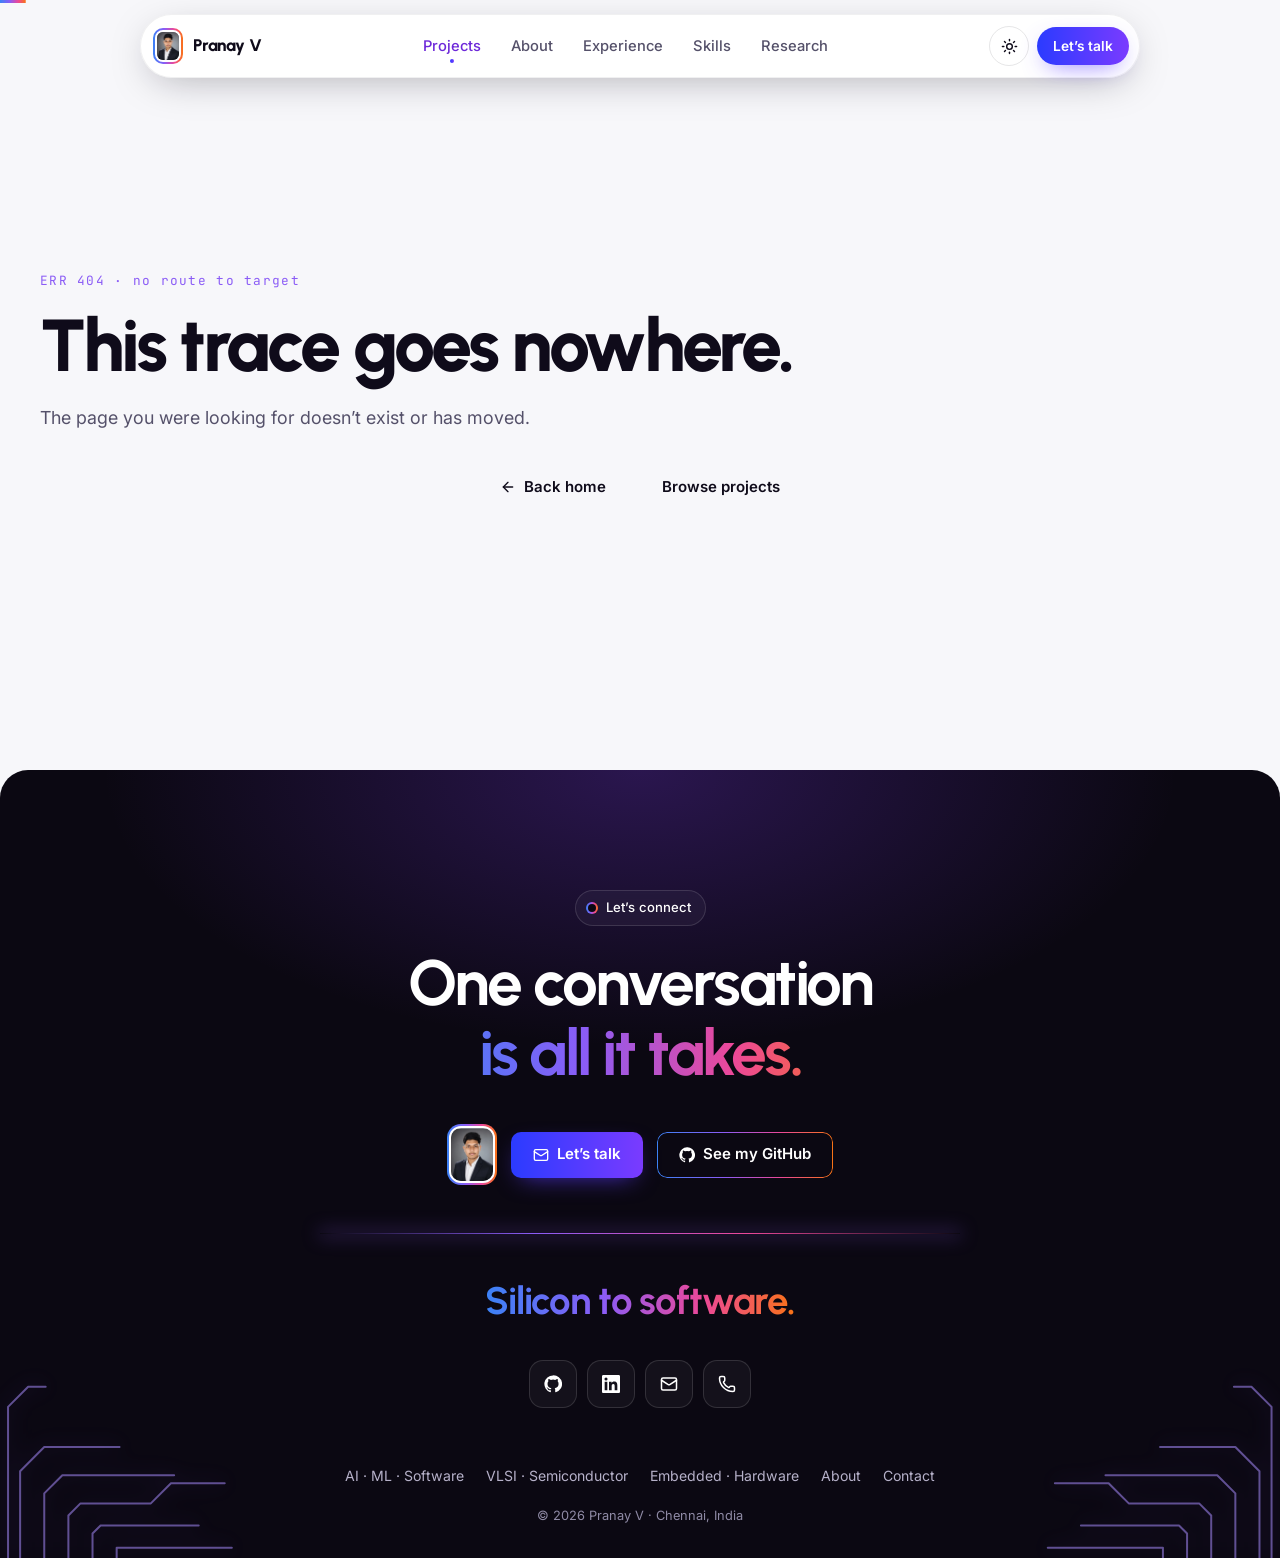
==== commit 262829ff: "Add SIMT-GPU VLSI case study" ====
--- a/projects/index.html
+++ b/projects/index.html
@@ -26,8 +26,8 @@
     <link rel="preconnect" href="https://fonts.googleapis.com" />
     <link rel="preconnect" href="https://fonts.gstatic.com" crossorigin />
     <link href="https://fonts.googleapis.com/css2?family=Urbanist:wght@500;600;700;800&family=Inter:wght@400;500;600&family=JetBrains+Mono:wght@400;500&display=swap" rel="stylesheet" />
-    <script type="module" crossorigin src="/assets/index-B6-N1KZX.js"></script>
-    <link rel="stylesheet" crossorigin href="/assets/index-i9z3A_s1.css">
+    <script type="module" crossorigin src="/assets/index-BUtmzjPG.js"></script>
+    <link rel="stylesheet" crossorigin href="/assets/index-Az28k3ws.css">
   </head>
   <body>
     <div id="root"></div>
--- a/assets/index-Az28k3ws.css
+++ b/assets/index-Az28k3ws.css
@@ -0,0 +1 @@
+:root{--grad:linear-gradient(90deg, #3b82f6 0%, #8b5cf6 38%, #ec4899 70%, #f97316 100%);--grad-btn:linear-gradient(90deg, #2b3bff, #7a3bff);--violet:#7c3aed;--blue:#3b82f6;--pink:#ec4899;--orange:#f97316;--ok:#22c55e;--font-display:"Urbanist", "Inter", system-ui, sans-serif;--font-body:"Inter", system-ui, -apple-system, "Segoe UI", sans-serif;--font-mono:"JetBrains Mono", ui-monospace, "Cascadia Code", Consolas, monospace;--radius-sm:10px;--radius:16px;--radius-lg:20px;--radius-xl:28px;--radius-btn:10px;--ease:cubic-bezier(.22, 1, .36, 1);--dur:.35s;--nav-h:64px;--nav-top:14px;--container:1200px;--gutter:clamp(16px, 4vw, 40px);--section-y:clamp(88px, 11vw, 140px);--d:var(--violet);--d-soft:#8b5cf624}:root,[data-theme=dark],.band-dark{--lightningcss-light: ;--lightningcss-dark:initial;color-scheme:dark;--bg:#0b0812;--bg-2:#110c1b;--surface:#ffffff0a;--surface-2:#ffffff12;--surface-solid:#15101f;--text:#fff;--text-2:#b6b1c9;--text-3:#8f8aa5;--line:#ffffff14;--line-2:#ffffff21;--line-3:#ffffff38;--shadow:0 0 0 1px #ffffff05, 0 20px 50px -24px #000c;--shadow-lg:0 30px 80px -30px #7c3aed73;--glow:1;--orb-core:#c4b5fd;--field:#ffffff0a}[data-theme=light]{--lightningcss-light:initial;--lightningcss-dark: ;color-scheme:light;--bg:#f7f7fa;--bg-2:#f1ecff;--surface:#fff;--surface-2:#f4f2fa;--surface-solid:#fff;--text:#0f0b1a;--text-2:#55516a;--text-3:#6b6880;--line:#0f0b1a14;--line-2:#0f0b1a21;--line-3:#0f0b1a38;--shadow:0 1px 2px #0f0b1a0a, 0 8px 30px #503ca014;--shadow-lg:0 30px 70px -30px #503ca059;--glow:.45;--orb-core:#fff;--field:#fff}*{--d-text:color-mix(in oklab, var(--d) 72%, var(--text))}*,:before,:after{box-sizing:border-box;margin:0;padding:0}html{-webkit-text-size-adjust:100%;scroll-padding-top:calc(var(--nav-h) + var(--nav-top) + 16px);background:var(--bg)}body{background:var(--bg);color:var(--text);font-family:var(--font-body);-webkit-font-smoothing:antialiased;-moz-osx-font-smoothing:grayscale;min-height:100vh;transition:background-color .4s var(--ease), color .4s var(--ease);font-size:16px;line-height:1.65;overflow-x:hidden}.band-dark{background-color:var(--bg);color:var(--text)}img,svg{max-width:100%;display:block}a{color:inherit;text-decoration:none}button,input,textarea{font:inherit;color:inherit}button{cursor:pointer;background:0 0;border:none}ul,ol{list-style:none}h1,h2,h3{font-family:var(--font-display);letter-spacing:-.025em;font-weight:700;line-height:1.1}::selection{background:#8b5cf659}:focus-visible{outline-offset:3px;border-radius:8px;outline:2px solid #8b5cf6}#main:focus{outline:none}.sr-only{clip:rect(0, 0, 0, 0);white-space:nowrap;border:0;width:1px;height:1px;margin:-1px;padding:0;position:absolute;overflow:hidden}.mono{font-family:var(--font-mono)}.container{width:100%;max-width:calc(var(--container) + var(--gutter) * 2);padding-inline:var(--gutter);margin-inline:auto}.grad-text{background:var(--grad);color:#0000;-webkit-background-clip:text;background-clip:text;padding-bottom:.06em}.line{display:block}.btn{border-radius:var(--radius-btn);white-space:nowrap;height:46px;transition:transform var(--dur) var(--ease), box-shadow var(--dur) var(--ease), background-color var(--dur) var(--ease), filter var(--dur) var(--ease);justify-content:center;align-items:center;gap:8px;padding:0 22px;font-size:.94rem;font-weight:600;display:inline-flex;position:relative}.btn-sm{height:38px;padding:0 16px;font-size:.86rem}.btn-block{width:100%}.btn-grad{background:var(--grad-btn);color:#fff;box-shadow:0 8px 24px -10px #5b3bffcc}.btn-grad:hover{filter:brightness(1.08);transform:translateY(-2px);box-shadow:0 14px 34px -12px #7a3bffe6}.btn svg{transition:transform var(--dur) var(--ease)}.btn-grad:hover svg:last-child{transform:translate(3px)}.btn-outline{color:var(--text);isolation:isolate;background:0 0}.btn-outline:before{content:"";border-radius:inherit;background:var(--grad);-webkit-mask-composite:xor;pointer-events:none;padding:1px;position:absolute;inset:0;-webkit-mask:linear-gradient(#000 0 0) content-box,linear-gradient(#000 0 0);-webkit-mask-composite:xor,source-over;mask:linear-gradient(#000 0 0) content-box exclude,linear-gradient(#000 0 0)}.btn-outline:hover{background:var(--surface-2);transform:translateY(-2px)}.btn:active{transform:translateY(0)scale(.98)}.icon-btn{border:1px solid var(--line-2);width:36px;height:36px;color:var(--text-2);transition:all var(--dur) var(--ease);border-radius:10px;place-items:center;display:grid}.icon-btn:hover{color:var(--text);border-color:var(--line-3)}.text-link{color:var(--text);border-bottom:1px solid var(--line-2);transition:border-color var(--dur) var(--ease), gap var(--dur) var(--ease);align-items:center;gap:6px;padding-bottom:2px;font-size:.92rem;font-weight:600;display:inline-flex}.text-link:hover{border-color:#8b5cf6;gap:9px}.pill{border:1px solid var(--line-2);background:var(--surface);color:var(--text);-webkit-backdrop-filter:blur(8px);backdrop-filter:blur(8px);border-radius:100px;align-items:center;gap:8px;padding:6px 14px 6px 10px;font-size:.82rem;font-weight:500;display:inline-flex}.pill-ring{background:linear-gradient(var(--bg), var(--bg)) padding-box, var(--grad) border-box;border:2px solid #0000;border-radius:50%;width:12px;height:12px}.logo-ring{background:var(--grad);border-radius:10px;flex-shrink:0;place-items:center;padding:2px;display:inline-grid}.logo-ring img{aspect-ratio:1129/1393;object-fit:contain;background:#7a7f87;border:2px solid #fff;border-radius:8px;width:26px;height:auto}.logo-ring-lg{border-radius:14px}.logo-ring-lg img{border-radius:12px;width:46px}.tag-list{flex-wrap:wrap;gap:6px;display:flex}.tag{background:var(--surface-2);border:1px solid var(--line);color:var(--text-2);white-space:nowrap;border-radius:100px;padding:7px 10px;font-size:.74rem;font-weight:500;line-height:1;display:inline-block}.tag-more{color:var(--text-3)}.eyebrow{font-family:var(--font-display);letter-spacing:.16em;text-transform:uppercase;background:var(--grad);color:#0000;-webkit-background-clip:text;background-clip:text;margin-bottom:16px;font-size:.82rem;font-weight:700;display:inline-block}.section{padding-block:var(--section-y) 0}.section-heading{margin-bottom:clamp(40px,5vw,64px)}.sh-center{text-align:center;max-width:820px;margin-inline:auto}.sh-left{max-width:760px}.section-title{letter-spacing:-.035em;font-size:clamp(2.1rem,4.8vw,3.6rem);font-weight:700;line-height:1.06}.section-sub{color:var(--text-2);margin-top:18px;font-size:1.04rem}.sh-center .section-sub{max-width:620px;margin-inline:auto}.section-head-row{justify-content:space-between;align-items:flex-end;gap:24px;display:flex}.section-head-row .text-link{flex-shrink:0;margin-bottom:clamp(40px,5vw,64px)}.chip-list{flex-wrap:wrap;gap:8px;display:flex}.chip-list li{border:1px solid var(--line-2);background:var(--surface);color:var(--text-2);border-radius:100px;padding:6px 12px;font-size:.82rem}[data-offscreen],[data-offscreen] *,[data-offscreen] :before,[data-offscreen] :after{animation-play-state:paused!important}@media (prefers-reduced-motion:reduce){*,:before,:after{transition-duration:.001ms!important;animation-duration:.001ms!important;animation-iteration-count:1!important}.dv-pulse,.dv-scan,.radar-sweep{display:none}}.skip-link{z-index:300;color:#fff;background:#0f0b1a;border-radius:10px;padding:10px 16px;font-weight:600;transition:transform .2s;position:fixed;top:12px;left:16px;transform:translateY(-160%)}.skip-link:focus{transform:none}.nav{top:var(--nav-top);z-index:100;padding-inline:var(--gutter);pointer-events:none;position:fixed;left:0;right:0}.nav-pill{pointer-events:auto;max-width:1000px;height:var(--nav-h);-webkit-backdrop-filter:blur(16px)saturate(160%);color:#0f0b1a;transition:box-shadow .4s var(--ease), max-width .5s var(--ease);background:#ffffffeb;border:1px solid #0f0b1a0f;border-radius:100px;align-items:center;gap:16px;margin-inline:auto;padding:0 10px 0 12px;display:flex;box-shadow:0 10px 40px -12px #0f0b1a59}.nav-scrolled .nav-pill{max-width:940px;box-shadow:0 14px 44px -10px #28145a73}.nav-logo{font-family:var(--font-display);letter-spacing:-.01em;color:#0f0b1a;align-items:center;gap:10px;font-size:1.05rem;font-weight:800;display:inline-flex}.nav-links{margin-inline:auto}.nav-links ul{gap:2px;display:flex}.nav-link{color:#55516a;transition:color var(--dur) var(--ease), background-color var(--dur) var(--ease);border-radius:100px;padding:8px 14px;font-size:.92rem;font-weight:500;display:block;position:relative}.nav-link:hover{color:#0f0b1a;background:#0f0b1a0d}.nav-link.is-active{color:#6d28d9}.nav-link.is-active:after{content:"";background:var(--grad-btn);border-radius:50%;width:4px;height:4px;position:absolute;bottom:3px;left:50%;transform:translate(-50%)}.nav-actions{align-items:center;gap:8px;display:flex}.theme-toggle,.nav-toggle{color:#0f0b1a;width:40px;height:40px;transition:background-color var(--dur), border-color var(--dur);border:1px solid #0f0b1a1a;border-radius:50%;place-items:center;display:grid}.theme-toggle:hover,.nav-toggle:hover{background:#0f0b1a0d}.theme-toggle span{display:grid}.nav-cta{border-radius:100px}.nav-toggle{display:none}.mobile-menu{pointer-events:auto;top:calc(var(--nav-h) + 10px);left:var(--gutter);right:var(--gutter);color:#0f0b1a;transform-origin:top;background:#fff;border-radius:22px;padding:12px;position:absolute;box-shadow:0 24px 60px -16px #0f0b1a73}.mobile-menu li a{font-family:var(--font-display);color:#3b3750;border-radius:14px;padding:14px 16px;font-size:1.25rem;font-weight:700;display:block}.mobile-menu li a:hover,.mobile-menu li a.is-active{color:#6d28d9;background:#f4f0ff}.mm-resume{width:100%;margin-top:8px}@media (width<=900px){.nav-links{display:none}.nav-toggle{display:grid}.nav-actions{margin-left:auto}}@media (width<=480px){.nav-cta{display:none}}main{min-height:70vh;overflow-x:clip}.page{padding-top:calc(var(--nav-h) + var(--nav-top) + clamp(36px, 6vw, 72px));position:relative}.page-hero{padding-bottom:clamp(36px,5vw,56px)}.page-title{letter-spacing:-.045em;margin-bottom:20px;font-size:clamp(2.6rem,6.4vw,4.6rem);font-weight:800;line-height:1}.page-lead{color:var(--text-2);max-width:640px;font-size:clamp(1rem,1.6vw,1.12rem)}.section-tight{padding-top:clamp(56px,8vw,96px)}.h-sub{letter-spacing:-.03em;margin-bottom:24px;font-size:clamp(1.5rem,2.8vw,2rem)}.h-sub-note{color:var(--text-2);max-width:640px;margin:-14px 0 24px}.breadcrumbs ol{color:var(--text-3);flex-wrap:wrap;align-items:center;gap:6px;margin-bottom:28px;font-size:.85rem;display:flex}.breadcrumbs li{align-items:center;gap:6px;display:inline-flex}.breadcrumbs a{color:var(--text-2);transition:color var(--dur)}.breadcrumbs a:hover{color:var(--text)}.breadcrumbs [aria-current]{color:var(--text);text-overflow:ellipsis;white-space:nowrap;max-width:40ch;font-weight:500;overflow:hidden}.footer{margin-top:var(--section-y);border-radius:var(--radius-xl) var(--radius-xl) 0 0;background:radial-gradient(ellipse 60% 50% at 50% 0%, #7c3aed47, transparent 70%), var(--bg);position:relative;overflow:hidden}.footer-inner{z-index:1;text-align:center;flex-direction:column;align-items:center;padding-block:clamp(72px,10vw,120px) 32px;display:flex;position:relative}.footer-title{letter-spacing:-.04em;margin:22px 0 32px;font-size:clamp(2.2rem,5.4vw,4rem)}.footer-cta{flex-wrap:wrap;justify-content:center;align-items:center;gap:14px;display:flex}.glow-divider{background:linear-gradient(90deg,#0000,#8b5cf6,#ec4899,#0000);width:min(640px,90%);height:1px;margin:48px 0 36px;box-shadow:0 0 18px 1px #8b5cf6b3}.footer-motto{font-family:var(--font-display);letter-spacing:-.03em;margin-bottom:24px;font-size:clamp(1.6rem,3.4vw,2.4rem);font-weight:700}.tiles{flex-wrap:wrap;justify-content:center;gap:10px;display:flex}.tile{border:1px solid var(--line-2);background:var(--surface);min-width:48px;height:48px;color:var(--text);transition:all .45s var(--ease);border-radius:14px;align-items:center;gap:0;padding:0 14px;display:inline-flex}.tile-label{white-space:nowrap;opacity:0;max-width:0;transition:max-width .45s var(--ease), opacity .3s, margin .45s var(--ease);font-size:.86rem;font-weight:500;overflow:hidden}.tile:hover,.tile:focus-visible{background:var(--surface-2);border-color:#8b5cf699}.tile:hover .tile-label,.tile:focus-visible .tile-label{opacity:1;max-width:240px;margin-left:10px}.footer-links{flex-wrap:wrap;justify-content:center;gap:8px 22px;margin-top:56px;font-size:.88rem;display:flex}.footer-links a{color:var(--text-2);transition:color var(--dur)}.footer-links a:hover{color:var(--text)}.footer-copy{color:var(--text-3);margin-top:18px;font-size:.8rem}.not-found{flex-direction:column;justify-content:center;min-height:70vh;display:flex}.nf-code{letter-spacing:.1em;color:#8b5cf6;margin-bottom:18px;font-size:.8rem}.not-found .hero-actions{margin-top:32px}.intro{position:relative;overflow:hidden}.hero{min-height:min(100svh,980px);padding:calc(var(--nav-h) + var(--nav-top) + 56px) 0 clamp(120px, 16vh, 180px);isolation:isolate;align-items:center;display:flex;position:relative}.hero-inner{text-align:center;flex-direction:column;align-items:center;display:flex;position:relative}.rays{z-index:-1;pointer-events:none;position:absolute;inset:0;overflow:hidden}.ray-glow{filter:blur(80px);opacity:.6;border-radius:50%;width:60%;height:90%;animation:14s ease-in-out infinite alternate drift;position:absolute;bottom:-30%}.ray-blue{background:radial-gradient(closest-side,#2b5cff,#0000);left:-8%}.ray-violet{background:radial-gradient(closest-side,#7c3aed,#0000);animation-delay:-5s;bottom:-40%;left:20%}.ray-orange{opacity:.45;background:radial-gradient(closest-side,#f97316,#0000);animation-delay:-9s;right:-8%}@keyframes drift{0%{transform:translate(0,0)scale(1)}to{transform:translate(3%,-4%)scale(1.08)}}.ray-fan{aspect-ratio:2;mix-blend-mode:screen;background:repeating-conic-gradient(from 270deg at 50% 100%,#fff0 0deg 2.6deg,#ffffff12 3deg 3.4deg,#fff0 4deg 7deg);width:220%;animation:8s ease-in-out infinite alternate shimmer;position:absolute;bottom:-2px;left:50%;transform:translate(-50%);-webkit-mask-image:radial-gradient(50% 100% at 50% 100%,#000 10%,#0000 70%);mask-image:radial-gradient(50% 100% at 50% 100%,#000 10%,#0000 70%)}@keyframes shimmer{0%{opacity:.55}to{opacity:1}}.ray-horizon{background:linear-gradient(90deg,#0000,#60a5fa,#c4b5fd,#fdba74,#0000);height:2px;position:absolute;bottom:0;left:15%;right:15%;box-shadow:0 0 40px 8px #a78bfa8c}.hero-id{border:1px solid var(--line-2);-webkit-backdrop-filter:blur(10px);backdrop-filter:blur(10px);text-align:left;background:#ffffff0d;border-radius:18px;align-items:center;gap:14px;margin-bottom:30px;padding:7px 20px 7px 7px;display:inline-flex}.hero-id .logo-ring-lg img{width:40px}.hero-id-text,.hero-id-status{flex-direction:column;justify-content:center;gap:3px;line-height:1.2;display:flex}.hero-id-text strong{font-family:var(--font-display);font-size:1.04rem}.hero-id-text span,.hero-now{color:var(--text-3);font-size:.78rem}.hero-id-divider{background:var(--line-2);align-self:stretch;width:1px;margin-block:6px}.hero-open{color:#86efac;align-items:center;gap:8px;font-size:.86rem;font-weight:600;display:inline-flex}.hero-now{padding-left:16px}.pulse-dot{background:var(--ok);width:8px;height:8px;animation:ring 2.4s var(--ease) infinite;border-radius:50%}@keyframes ring{0%{box-shadow:0 0 #22c55e99}80%,to{box-shadow:0 0 0 9px #22c55e00}}.hero-title{letter-spacing:-.045em;max-width:15em;margin-bottom:26px;font-size:clamp(2.5rem,6.6vw,5.4rem);font-weight:700;line-height:1.02}.hero-intro{color:var(--text-2);max-width:36em;margin-bottom:36px;font-size:clamp(1rem,1.5vw,1.12rem)}.hero-actions{flex-wrap:wrap;justify-content:center;gap:12px;display:flex}.hero-social{flex-wrap:wrap;justify-content:center;gap:24px;margin-top:30px;display:flex}.hero-social a{color:var(--text-3);transition:color var(--dur);align-items:center;gap:8px;font-size:.88rem;display:inline-flex}.hero-social a:hover{color:var(--text)}@media (width<=560px){.hero-id{flex-wrap:wrap;justify-content:center;row-gap:10px;padding:8px 14px 10px 8px}.hero-id-divider{display:none}.hero-id-status{border-top:1px solid var(--line);flex-basis:100%;align-items:center;padding-top:10px}.hero-now{padding-left:0}.hero-actions .btn{flex:100%}}.capabilities{padding-top:var(--section-y);padding-bottom:clamp(60px,8vw,100px);position:relative}.intro #about{padding-top:clamp(48px,7vw,88px)}.cap-stats{flex-wrap:wrap;justify-content:center;gap:6px 22px;font-size:.92rem;display:inline-flex}.cap-stats strong{color:var(--text);font-family:var(--font-display);font-size:1.05rem}.cap-grid{grid-template-columns:repeat(4,1fr);align-items:end;gap:16px;min-height:380px;display:grid;position:relative}.cap-grid:before{content:"";filter:blur(40px);pointer-events:none;background:radial-gradient(closest-side,#f9731673,#ec489940 50%,#0000);width:26%;position:absolute;top:-25%;bottom:-25%;left:50%;transform:translate(-50%)}.cap-card{--mx:50%;--my:0%;border-radius:var(--radius-lg);border:1px solid var(--line-2);background:radial-gradient(260px circle at var(--mx) var(--my), #ffffff14, transparent 70%), linear-gradient(180deg, #ffffff12, #ffffff05);-webkit-backdrop-filter:blur(14px);height:340px;transition:transform .55s var(--ease), border-color .55s var(--ease), box-shadow .55s var(--ease);flex-direction:column;justify-content:space-between;padding:20px;display:flex;position:relative}.cap-card .pill{align-self:flex-start}.cap-bottom p{font-family:var(--font-display);letter-spacing:-.015em;font-size:1.22rem;font-weight:600;line-height:1.3}.cap-btn{opacity:0;transition:opacity .4s var(--ease), transform .4s var(--ease), box-shadow var(--dur);margin-top:16px;transform:translateY(8px)}.cap-card:hover,.cap-card:focus-within{border-color:#a78bfa73;transform:translateY(-20px);box-shadow:0 30px 60px -30px #7c3aed99}.cap-card:hover .cap-btn,.cap-card:focus-within .cap-btn{opacity:1;transform:none}@media (hover:none){.cap-btn{opacity:1;transform:none}}@media (width<=1000px){.cap-grid{grid-template-columns:repeat(2,1fr)}.cap-card{height:280px}}@media (width<=560px){.cap-grid{grid-template-columns:1fr}.cap-card{gap:40px;height:auto;min-height:220px}}.dawn{height:clamp(160px,22vw,280px);margin-bottom:calc(var(--section-y) * -.6);background:radial-gradient(ellipse 55% 90% at 50% 0%, rgba(139, 92, 246, calc(.55 * var(--glow) + .2)), transparent 70%), linear-gradient(180deg, #0b0812 0%, color-mix(in oklab, #7c3aed 22%, var(--bg)) 45%, var(--bg) 100%);position:relative}.section-cta{justify-content:center;margin-top:36px;display:flex}.section-domains .section-heading{margin-bottom:clamp(36px,4vw,48px)}@keyframes spin{to{transform:rotate(360deg)}}.feature{border-radius:var(--radius-xl);box-shadow:var(--shadow-lg);background:radial-gradient(50% 60% at 85% 20%,#7c3aed38,#0000 70%),#110c1b;grid-template-columns:minmax(0,1.1fr) minmax(0,.9fr);gap:clamp(28px,4vw,56px);padding:clamp(24px,4vw,52px);display:grid;position:relative;overflow:hidden}.feature:before{content:"";border-radius:inherit;-webkit-mask-composite:xor;pointer-events:none;background:linear-gradient(140deg,#8b5cf699,#ffffff0d 40%,#f9731659);padding:1px;position:absolute;inset:0;-webkit-mask:linear-gradient(#000 0 0) content-box,linear-gradient(#000 0 0);-webkit-mask-composite:xor,source-over;mask:linear-gradient(#000 0 0) content-box exclude,linear-gradient(#000 0 0)}.feature-title{letter-spacing:-.035em;margin:20px 0 14px;font-size:clamp(2rem,4vw,3.1rem)}.feature-lead{color:var(--text-2);max-width:46ch;margin-bottom:24px;font-size:1.02rem}.accordion{border-left:1px solid var(--line-2);position:relative}.acc-item{position:relative}.acc-item:before{content:"";background:var(--grad-btn);transform-origin:top;width:2px;transition:transform .45s var(--ease);position:absolute;top:0;bottom:0;left:-1px;transform:scaleY(0)}.acc-item.is-open:before{transform:scaleY(1)}.acc-item button{text-align:left;width:100%;font-family:var(--font-display);color:var(--text-3);transition:color var(--dur);padding:14px 0 14px 22px;font-size:1.12rem;font-weight:600;display:block}.acc-item button:hover,.acc-item.is-open button{color:var(--text)}.acc-body{overflow:hidden}.acc-body p{color:var(--text-2);padding:0 0 16px 22px;font-size:.96rem}.feature-facts{flex-wrap:wrap;gap:8px;margin-top:28px;display:flex}.feature-facts li{border:1px solid var(--line-2);color:var(--text-2);border-radius:100px;padding:5px 12px;font-size:.8rem}.feature-right{flex-direction:column;justify-content:center;align-items:center;gap:28px;display:flex}.radar{aspect-ratio:1;width:min(100%,420px);position:relative}.radar-ring{border:1px solid #ffffff1a;border-radius:50%;position:absolute}.r1{inset:0}.r2{inset:12%}.r3{border-color:#a78bfa40;inset:24%}.r4{inset:36%}.radar-cross{background:linear-gradient(90deg,#0000 calc(50% - .5px),#ffffff14 50%,#0000 calc(50% + .5px)),linear-gradient(#0000 calc(50% - .5px),#ffffff14 50%,#0000 calc(50% + .5px));border-radius:50%;position:absolute;inset:0}.radar-sweep{background:radial-gradient(circle,#c4b5fd99 1px,#0000 1.6px) 0 0/14px 14px,conic-gradient(#8b5cf68c,#8b5cf600 70deg,#0000 360deg);border-radius:50%;animation:6s linear infinite spin;position:absolute;inset:0;-webkit-mask:conic-gradient(#000,#0000 75deg);mask:conic-gradient(#000,#0000 75deg)}.radar-blip{background:#f0abfc;border-radius:50%;width:6px;height:6px;animation:6s linear infinite blip;position:absolute;box-shadow:0 0 12px #f0abfc}.b1{animation-delay:.9s;top:18%;left:64%}.b2{animation-delay:2.4s;top:70%;left:80%}.b3{animation-delay:3.9s;top:76%;left:22%}@keyframes blip{0%,to{opacity:0}4%{opacity:1}30%{opacity:.1}}.radar-photo{aspect-ratio:1129/1393;background:var(--grad);border-radius:22px;width:37%;padding:3px;position:absolute;top:50%;left:50%;transform:translate(-50%,-50%);box-shadow:0 0 0 10px #ffffff08,0 0 60px 10px #a78bfa73}.radar-photo img{object-fit:contain;background:#7a7f87;border-radius:19px;width:100%;height:100%}.radar-wrap{width:min(100%,400px);position:relative;container-type:inline-size}.radar-wrap .radar{width:100%}.orbit{pointer-events:none;list-style:none;animation:90s linear infinite spin;position:absolute;inset:0}.orbit-slot{width:0;height:0;transform:rotate(var(--a)) translateX(46cqw) rotate(calc(-1 * var(--a)));position:absolute;top:50%;left:50%}.orbit-chip{text-align:center;color:#fff;-webkit-backdrop-filter:blur(6px);backdrop-filter:blur(6px);pointer-events:auto;background:#15101fe0;border:1px solid #a78bfa66;border-radius:14px;place-items:center;width:142px;min-height:46px;padding:6px 10px;font-size:.76rem;font-weight:600;line-height:1.25;animation:90s linear infinite orbit-counter;display:grid;position:absolute;top:0;left:0;box-shadow:0 8px 24px -12px #7c3aedcc}@keyframes orbit-counter{0%{transform:translate(-50%,-50%)rotate(0)}to{transform:translate(-50%,-50%)rotate(-360deg)}}.radar-wrap:hover .orbit,.radar-wrap:hover .orbit-chip{animation-play-state:paused}@media (width<=1100px){.radar-wrap{width:min(100%,340px)}.orbit{flex-wrap:wrap;justify-content:center;gap:8px;margin-top:20px;animation:none;display:flex;position:static}.orbit-slot{width:auto;height:auto;position:static;transform:none}.orbit-chip{border-radius:100px;width:auto;min-height:0;padding:7px 13px;animation:none;position:static;transform:none}}@keyframes bob{50%{transform:translateY(-8px)}}.segmented{border:1px solid var(--line-2);background:#ffffff0f;border-radius:100px;padding:4px;display:inline-flex}.segmented button{white-space:nowrap;color:var(--text-2);transition:color var(--dur);border-radius:100px;padding:9px 18px;font-size:.88rem;font-weight:600;position:relative}.segmented button[aria-pressed=true]{color:#fff}.seg-pill{background:var(--grad-btn);border-radius:100px;position:absolute;inset:0}.seg-label{position:relative}@media (width<=420px){.segmented button{padding:8px 13px;font-size:.82rem}}@media (width<=900px){.feature{grid-template-columns:minmax(0,1fr)}.feature-right{order:-1}.radar{width:min(100%,320px)}}.wave{aspect-ratio:1200/480;margin-bottom:48px;position:relative}.wave-svg{width:100%;height:100%;position:absolute;inset:0}.wave-move{animation:14s linear infinite wave-flow}@keyframes wave-flow{0%{transform:translate(-600px)}to{transform:translate(0)}}.wave-node{width:23.5%;position:absolute}.wn-link{display:block}.wave-node>*,.wn-link{height:100%}.wn-pill{background:var(--surface-solid);border:1px solid var(--line-2);height:auto;box-shadow:var(--shadow);white-space:nowrap;transition:transform .4s var(--ease), border-color .4s;border-radius:100px;flex-direction:column;align-items:flex-start;padding:8px 16px;line-height:1.25;display:flex;position:absolute;bottom:100%;left:-12px;transform:translateY(-8px)}.wn-pill strong{font-family:var(--font-display);font-size:.98rem}.wn-pill span{color:var(--text-3);font-size:.74rem}.wn-link:hover .wn-pill{border-color:#8b5cf699;transform:translateY(-12px)}.wn-line{background:linear-gradient(#8b5cf6,#ec489926);width:2px;position:absolute;top:0;bottom:0;left:-1px}.wn-dot{background:var(--bg);border:2px solid #ec4899;border-radius:50%;width:12px;position:absolute;bottom:-6px;left:-6px;box-shadow:0 0 14px #ec4899b3;height:12px!important}.wn-panel{border:1px solid var(--line);background:color-mix(in srgb, var(--surface-solid) 88%, transparent);-webkit-backdrop-filter:blur(8px);width:calc(100% - 14px);box-shadow:var(--shadow);white-space:normal;transition:border-color .4s var(--ease), transform .4s var(--ease);border-radius:14px;flex-direction:column;gap:6px;padding:10px 12px;display:flex;position:absolute;top:2px;left:14px;height:auto!important}.wn-link:hover .wn-panel{border-color:#8b5cf673}.wn-period{color:var(--text-3);align-items:center;font-size:.7rem;display:flex}.wn-summary{color:var(--text);font-size:.84rem;font-weight:500;line-height:1.4}.wn-keys{flex-wrap:wrap;gap:4px;display:flex}.wn-keys span{background:var(--surface-2);border:1px solid var(--line);color:var(--text-2);white-space:nowrap;border-radius:100px;padding:4px 7px;font-size:.7rem;line-height:1}.wave-node-now .wn-pill{box-shadow:0 0 0 4px #8b5cf61f, var(--shadow);border-color:#8b5cf6b3}.wave-node-now .wn-dot{animation:ring-violet 2.4s var(--ease) infinite;border-color:#8b5cf6}@keyframes ring-violet{0%{box-shadow:0 0 #8b5cf6b3}80%,to{box-shadow:0 0 0 12px #8b5cf600}}.wave-node-now .wn-pill strong{background:var(--grad);color:#0000;-webkit-background-clip:text;background-clip:text}.now-badge{background:var(--grad-btn);color:#fff;font-family:var(--font-body);letter-spacing:.04em;border-radius:100px;margin-right:8px;padding:2px 8px;font-size:.68rem;font-weight:600;display:inline-block}.xp-grid{grid-template-columns:repeat(2,1fr);gap:16px;display:grid}.xp-card{border-radius:var(--radius-lg);border:1px solid var(--line);background:var(--surface);box-shadow:var(--shadow);flex-direction:column;padding:24px;display:flex}.xp-top{justify-content:space-between;align-items:flex-start;gap:16px;display:flex}.xp-logo{border:1px solid var(--line);background:#fff;border-radius:12px;flex:none;justify-content:center;align-items:center;width:116px;height:56px;padding:6px 8px;display:flex}.xp-logo img{object-fit:contain;width:auto;max-width:100px;height:auto;max-height:42px;display:block}@media (width<=520px){.xp-logo{width:84px;height:44px}.xp-logo img{max-width:68px;max-height:30px}}.xp-period{color:var(--text-3);font-size:.74rem}.xp-card h3{margin:8px 0 4px;font-size:1.15rem}.xp-org{color:#8b5cf6;margin-bottom:14px;font-size:.9rem;font-weight:600}.xp-card ul{gap:10px;margin-bottom:18px;display:grid}.xp-card li{color:var(--text-2);padding-left:16px;font-size:.9rem;position:relative}.xp-card li:before{content:"";background:var(--grad-btn);border-radius:50%;width:6px;height:6px;position:absolute;top:.65em;left:0}.xp-card .text-link{align-self:flex-start;margin-top:auto}@media (width<=1000px){.xp-grid{grid-template-columns:minmax(0,1fr)}}@media (width<=900px){.wave{aspect-ratio:1200/380;margin-bottom:24px}.wave-node{display:none}}.skills-grid{grid-template-columns:repeat(3,1fr);gap:16px;display:grid}.skill-card{--mx:50%;--my:0%;border-radius:var(--radius-lg);border:1px solid var(--line);background:var(--surface);box-shadow:var(--shadow);transition:border-color var(--dur) var(--ease), transform var(--dur) var(--ease);padding:22px;position:relative;overflow:hidden}.skill-card:before{content:"";background:radial-gradient(300px circle at var(--mx) var(--my), color-mix(in srgb, var(--d) 12%, transparent), transparent 70%);opacity:0;transition:opacity var(--dur);pointer-events:none;position:absolute;inset:0}.skill-card:hover{border-color:color-mix(in srgb, var(--d) 40%, transparent);transform:translateY(-4px)}.skill-card:hover:before{opacity:1}.skill-card header{align-items:center;gap:10px;margin-bottom:16px;display:flex}.skill-card h3{letter-spacing:-.01em;flex:1;font-size:1.05rem}.skill-dot{background:var(--d);width:10px;height:10px;box-shadow:0 0 12px var(--d);border-radius:50%}.skill-count{color:var(--text-3);font-size:.72rem}.skill-card ul{flex-wrap:wrap;gap:6px;display:flex;position:relative}.skill-card li{border:1px solid var(--line);background:var(--surface-2);color:var(--text-2);transition:color var(--dur), border-color var(--dur);border-radius:100px;padding:5px 11px;font-size:.82rem}.skill-card li:hover{color:var(--text);border-color:color-mix(in srgb, var(--d) 50%, transparent)}@media (width<=960px){.skills-grid{grid-template-columns:1fr 1fr}}@media (width<=600px){.skills-grid{grid-template-columns:minmax(0,1fr)}}.research-grid{grid-template-columns:repeat(2,minmax(0,1fr));gap:16px;display:grid}.research-card:last-child:nth-child(odd){grid-column:1/-1}.rc-abstract{color:var(--text-2);margin-bottom:16px;font-size:.92rem}.rc-meta{background:var(--surface-2);border:1px solid var(--line);border-radius:12px;gap:6px;margin-bottom:18px;padding:12px 14px;font-size:.84rem;display:grid}.rc-meta div{justify-content:space-between;gap:12px;display:flex}.rc-meta dt{color:var(--text-3)}.rc-meta dd{text-align:right;color:var(--text)}.research-card{border-radius:var(--radius-lg);border:1px solid var(--line);background:var(--surface);box-shadow:var(--shadow);flex-direction:column;padding:24px;display:flex}.rc-kind{letter-spacing:.1em;text-transform:uppercase;color:#8b5cf6;align-items:center;gap:7px;margin-bottom:14px;font-size:.74rem;font-weight:700;display:inline-flex}.research-card h3{margin-bottom:10px;font-size:1.12rem;line-height:1.35}.rc-status{color:var(--text-3);margin-bottom:18px;font-size:.86rem}.rc-links{flex-wrap:wrap;gap:18px;margin-top:auto;display:flex}.presentations{border-radius:var(--radius-lg);border:1px dashed var(--line-2);margin-top:16px;padding:24px}.pres-head{flex-wrap:wrap;justify-content:space-between;align-items:center;gap:16px;margin-bottom:16px;display:flex}.pres-head h3{align-items:center;gap:8px;font-size:1.05rem;display:inline-flex}.presentations ul{grid-template-columns:repeat(auto-fill,minmax(min(100%,260px),1fr));gap:10px 24px;display:grid}.presentations li{color:var(--text-2);align-items:center;gap:8px;font-size:.92rem;display:flex}.presentations li svg{color:var(--text-3);flex-shrink:0}@media (width<=860px){.research-grid{grid-template-columns:minmax(0,1fr)}}.ach-card{border-radius:var(--radius-lg);border:1px solid var(--line);background:var(--surface);box-shadow:var(--shadow);padding:24px}.ach-card h3{align-items:center;gap:8px;margin-bottom:16px;font-size:1.08rem;display:flex}.ach-list{gap:14px;display:grid}.ach-list li{color:var(--text-2);border-left:2px solid var(--line-2);padding-left:16px;font-size:.93rem}.ach-list strong{color:var(--text);font-weight:600}.ach-list span{color:var(--text-3);font-size:.84rem;display:block}.edu{grid-template-columns:270px minmax(0,1fr);gap:20px;display:grid}.edu-tabs{flex-direction:column;gap:8px;display:flex}.edu-tab{border:1px solid var(--line);background:var(--surface);color:var(--text-2);text-align:left;transition:all var(--dur) var(--ease);border-radius:14px;justify-content:space-between;align-items:center;gap:10px;padding:14px 18px;font-size:.94rem;font-weight:500;display:flex}.edu-tab span{white-space:nowrap}.edu-tab .mono{color:var(--text-3);font-size:.7rem}.edu-tab:hover{color:var(--text);border-color:var(--line-2)}.edu-tab[aria-selected=true]{color:#fff;background:var(--grad-btn);border-color:#0000}.edu-tab[aria-selected=true] .mono{color:#fffc}.edu-panel{border-radius:var(--radius-lg);border:1px solid var(--line);background:var(--surface);box-shadow:var(--shadow);min-height:300px;padding:clamp(24px,3vw,36px);position:relative;overflow:hidden}.edu-panel:before{content:"";background:var(--grad);height:3px;position:absolute;inset:0 0 auto}.edu-period{color:#8b5cf6;letter-spacing:.06em;font-size:.74rem}.edu-school{margin:10px 0 6px;font-size:clamp(1.4rem,2.6vw,1.9rem)}.edu-qual{color:var(--text-2);margin-bottom:18px}.edu-chips{flex-wrap:wrap;gap:8px;margin-bottom:20px;display:flex}.edu-chips li{border:1px solid var(--line-2);color:var(--text-2);border-radius:100px;align-items:center;gap:6px;padding:5px 12px;font-size:.8rem;display:inline-flex}.edu-desc{color:var(--text-2);max-width:62ch}.certs{margin-top:48px}.certs-title{margin-bottom:18px;font-size:1.2rem}.cert-grid{grid-template-columns:repeat(auto-fill,minmax(min(100%,280px),1fr));gap:12px;display:grid}.cert-grid li{border:1px solid var(--line);background:var(--surface);box-shadow:var(--shadow);border-radius:14px;flex-direction:column;gap:6px;padding:16px 18px;display:flex}.cert-title{font-size:.93rem;font-weight:500;line-height:1.4}.cert-issuer{color:var(--text-3);font-size:.74rem}@media (width<=760px){.edu{grid-template-columns:minmax(0,1fr)}.edu-tabs{grid-template-columns:1fr 1fr;display:grid}.edu-tab{flex-direction:column;align-items:flex-start;gap:2px;padding:12px 14px}}.contact-grid{grid-template-columns:minmax(0,.85fr) minmax(0,1.15fr);align-items:start;gap:clamp(24px,4vw,56px);display:grid}.contact-info{gap:12px;display:grid}.ci-item{border-radius:var(--radius);border:1px solid var(--line);background:var(--surface);box-shadow:var(--shadow);align-items:center;gap:16px;padding:18px 20px;display:flex}.ci-item>svg{color:#8b5cf6;flex-shrink:0}.ci-item>div{flex-direction:column;flex:1;min-width:0;display:flex}.ci-item a,.ci-item div>span:last-child{overflow-wrap:anywhere}.ci-item a:hover{color:#8b5cf6}.ci-label{letter-spacing:.1em;text-transform:uppercase;color:var(--text-3);font-size:.72rem;font-weight:600}.ci-social{flex-wrap:wrap;gap:10px;margin-top:8px;display:flex}.contact-form{border-radius:var(--radius-lg);border:1px solid var(--line);background:var(--surface);box-shadow:var(--shadow-lg);padding:clamp(22px,3vw,32px);position:relative;overflow:hidden}.contact-form:before{content:"";background:var(--grad);height:3px;position:absolute;inset:0 0 auto}.form-grid{grid-template-columns:1fr 1fr;gap:16px;margin-bottom:20px;display:grid}.field{flex-direction:column;gap:7px;display:flex}.field-full{grid-column:1/-1}.field label{color:var(--text-2);font-size:.84rem;font-weight:600}.field input,.field textarea{border:1px solid var(--line-2);background:var(--field);width:100%;transition:border-color var(--dur), box-shadow var(--dur);resize:vertical;border-radius:12px;padding:12px 14px;font-size:.95rem}.field input:focus,.field textarea:focus{border-color:#8b5cf6;outline:none;box-shadow:0 0 0 4px #8b5cf62e}.field [aria-invalid=true]{border-color:#f43f5e}.field-error{color:#f43f5e;font-size:.8rem}.form-note{color:var(--text-3);margin-top:14px;font-size:.82rem}@media (width<=860px){.contact-grid{grid-template-columns:minmax(0,1fr)}}@media (width<=520px){.form-grid{grid-template-columns:minmax(0,1fr)}}.domain-visual{width:100%;height:100%}.dv-line{stroke:color-mix(in srgb, var(--text) 10%, transparent);stroke-width:1px;fill:none}.dv-pulse{fill:none;stroke:var(--d);stroke-width:2px;stroke-linecap:round;stroke-dasharray:10 200;stroke-dashoffset:10px;animation:3.2s linear infinite travel}.dv-node{fill:var(--surface-2);stroke:var(--d);stroke-width:1.5px;animation:3s ease-in-out infinite node}@keyframes node{0%,to{fill:var(--surface-2)}50%{fill:color-mix(in srgb, var(--d) 45%, var(--surface-2))}}.dv-frame{fill:none;stroke:color-mix(in srgb, var(--text) 12%, transparent)}.dv-cell{fill:color-mix(in srgb, var(--text) 4.5%, transparent);stroke:color-mix(in srgb, var(--text) 6%, transparent)}.dv-cell-hot{fill:var(--d);fill-opacity:.1;animation:3.6s ease-in-out infinite hot}@keyframes hot{0%,to{fill-opacity:.08}50%{fill-opacity:.6}}.dv-net{fill:none;stroke:color-mix(in srgb, var(--d) 38%, transparent);stroke-width:1.3px}.dv-scan{fill:var(--d);fill-opacity:.07;animation:7s linear infinite scan}@keyframes scan{0%{transform:translate(0)}to{transform:translate(260px)}}.dv-chip{fill:var(--surface-solid);stroke:var(--d);stroke-opacity:.55}.dv-pin{fill:color-mix(in srgb, var(--text) 30%, transparent)}.dv-pad{fill:none;stroke:color-mix(in srgb, var(--text) 25%, transparent)}.dv-wave{fill:none;stroke:var(--d);stroke-width:1.6px;stroke-dasharray:100;stroke-dashoffset:100px;animation:wave 4.5s var(--ease) infinite}@keyframes wave{0%{stroke-dashoffset:100px;opacity:1}55%,85%{stroke-dashoffset:0;opacity:1}to{stroke-dashoffset:0;opacity:0}}.status{font-family:var(--font-mono);letter-spacing:.08em;text-transform:uppercase;white-space:nowrap;border:1px solid;border-radius:6px;padding:4px 8px;font-size:.66rem}.status-completed{color:color-mix(in oklab, #22c55e 65%, var(--text));background:#22c55e14;border-color:#22c55e59}.status-in-progress{color:color-mix(in oklab, #f59e0b 65%, var(--text));background:#f59e0b14;border-color:#f59e0b59}.status-prototype{color:color-mix(in oklab, #8b5cf6 70%, var(--text));background:#8b5cf614;border-color:#8b5cf659}.empty{border-radius:var(--radius-lg);border:1px dashed var(--line-2);color:var(--text-2);text-align:center;padding:40px}.domain-page,.case-study{isolation:isolate}.dp-backdrop{z-index:-1;pointer-events:none;background:radial-gradient(ellipse 60% 70% at 80% 10%, var(--d-soft), transparent 70%);height:720px;position:absolute;inset:0 0 auto}.dp-ai-ml-software .dp-backdrop:after,.dp-vlsi-semiconductor .dp-backdrop:after,.dp-embedded-systems .dp-backdrop:after{content:"";opacity:.5;position:absolute;inset:0;-webkit-mask-image:linear-gradient(#000,#0000 85%);mask-image:linear-gradient(#000,#0000 85%)}.dp-ai-ml-software .dp-backdrop:after{background-image:radial-gradient(circle, color-mix(in srgb, var(--d) 45%, transparent) 1px, transparent 1.5px);background-size:28px 28px}.dp-vlsi-semiconductor .dp-backdrop:after{background-image:linear-gradient(color-mix(in srgb, var(--d) 14%, transparent) 1px, transparent 1px), linear-gradient(90deg, color-mix(in srgb, var(--d) 14%, transparent) 1px, transparent 1px), linear-gradient(color-mix(in srgb, var(--d) 6%, transparent) 1px, transparent 1px), linear-gradient(90deg, color-mix(in srgb, var(--d) 6%, transparent) 1px, transparent 1px);background-size:96px 96px,96px 96px,12px 12px,12px 12px}.dp-embedded-systems .dp-backdrop:after{background-image:repeating-linear-gradient(90deg, transparent 0 59px, color-mix(in srgb, var(--d) 16%, transparent) 59px 60px), radial-gradient(circle, color-mix(in srgb, var(--d) 40%, transparent) 2px, transparent 2.5px);background-position:0 0,30px 30px;background-size:60px 100%,60px 60px}.dp-backdrop-soft{opacity:.7;height:520px}.dp-hero{padding-bottom:28px}.dp-hero-grid{grid-template-columns:minmax(0,1.3fr) minmax(0,.7fr);align-items:center;gap:40px;display:grid}.dp-number{color:var(--text-3);letter-spacing:.1em;margin-bottom:14px;font-size:.8rem}.dp-number span{color:var(--d-text);font-size:1.1rem}.dp-title{letter-spacing:-.04em;overflow-wrap:break-word;-webkit-hyphens:auto;hyphens:auto;margin-bottom:18px;font-size:clamp(1.55rem,4.2vw,3.3rem);font-weight:800;line-height:1.06}.dp-headline{font-family:var(--font-display);color:var(--d-text);letter-spacing:-.015em;margin-bottom:14px;font-size:clamp(1.1rem,2vw,1.4rem);font-weight:600}.dp-stats{gap:32px;margin-top:28px;display:flex}.dp-stats div{flex-direction:column-reverse;display:flex}.dp-stats dd{font-family:var(--font-display);font-size:2rem;font-weight:700;line-height:1.1}.dp-stats dt{font-family:var(--font-mono);color:var(--text-3);font-size:.72rem}.dp-visual{aspect-ratio:16/10;border-radius:var(--radius-lg);border:1px solid color-mix(in srgb, var(--d) 25%, transparent);background:var(--surface-solid);box-shadow:0 40px 80px -40px color-mix(in srgb, var(--d) 50%, transparent);padding:16px}.dp-tech{flex-wrap:wrap;gap:8px;margin-top:32px;display:flex}.dp-tech li{font-family:var(--font-mono);border:1px solid color-mix(in srgb, var(--d) 22%, transparent);background:color-mix(in srgb, var(--d) 6%, transparent);color:var(--text-2);border-radius:8px;padding:6px 10px;font-size:.74rem}.workflow{border:1px solid var(--line-2);border-radius:var(--radius);counter-reset:wf;grid-template-columns:repeat(5,1fr);display:grid;overflow:hidden}.workflow li{background:var(--surface);flex-direction:column;gap:6px;padding:16px 18px;font-size:.88rem;font-weight:500;display:flex;position:relative}.workflow li+li{border-left:1px solid var(--line)}.workflow li .mono{color:var(--d-text);font-size:.7rem}.workflow li:not(:last-child):after{content:"";z-index:1;border-top:1px solid var(--line-3);border-right:1px solid var(--line-3);background:var(--surface);width:9px;height:9px;position:absolute;top:50%;right:-5px;transform:translateY(-50%)rotate(45deg)}.workflow-note{color:var(--text-3);margin-top:10px;font-size:.78rem}.other-domains{grid-template-columns:1fr 1fr;gap:14px;display:grid}.other-domain{border-radius:var(--radius);border:1px solid var(--line);background:var(--surface);transition:all .4s var(--ease);align-items:center;gap:16px;padding:22px 24px;display:flex}.other-domain .mono{color:var(--d-text);font-size:.8rem}.od-title{font-family:var(--font-display);flex:1;font-size:1.05rem;font-weight:600}.other-domain svg{color:var(--text-3);transition:transform .4s var(--ease), color .4s}.other-domain:hover{border-color:color-mix(in srgb, var(--d) 40%, transparent);transform:translateY(-3px)}.other-domain:hover svg{color:var(--d);transform:translate(4px)}@media (width<=900px){.dp-hero-grid{grid-template-columns:minmax(0,1fr)}.dp-visual{order:-1;max-width:420px}.workflow{grid-template-columns:1fr}.workflow li{flex-direction:row;align-items:baseline;gap:14px}.workflow li+li{border-left:0;border-top:1px solid var(--line)}.workflow li:not(:last-child):after{display:none}.other-domains{grid-template-columns:1fr}}.other-domain,.workflow{box-shadow:var(--shadow)}.pc-title,.dp-title{font-family:var(--font-display)}.dp-title{font-weight:800}.scroll-progress{background:var(--grad);transform-origin:0;z-index:200;pointer-events:none;height:3px;position:fixed;inset:0 0 auto}.cap-visual{opacity:.95;flex:1;place-items:center;min-height:0;margin:14px -4px 10px;display:grid}.cap-visual .domain-visual{width:100%;max-height:150px}.cap-card:hover .cap-visual{opacity:1}.dv-bar{fill:var(--d);opacity:.75;transform-box:fill-box;transform-origin:bottom;animation:bar 3.2s var(--ease) infinite alternate}@keyframes bar{0%{transform:scaleY(.45)}to{transform:scaleY(1)}}.dv-kpi{fill:var(--d);animation:3s ease-in-out infinite hot}.dv-txt{font:600 11px var(--font-mono);fill:var(--text-2)}.flow{--node:56px;scrollbar-width:none;padding:6px 2px 4px;overflow-x:auto}.flow-track{grid-template-columns:repeat(var(--n), minmax(110px, 1fr));min-width:calc(var(--n) * 118px);gap:0;display:grid}.flow-node{text-align:center;flex-direction:column;align-items:center;gap:10px;padding:0 8px;display:flex;position:relative}.flow-icon{z-index:1;width:var(--node);height:var(--node);color:var(--d-text);background:var(--surface-solid);border:1px solid color-mix(in srgb, var(--d) 35%, transparent);box-shadow:var(--shadow);animation:node-glow calc(var(--n) * .7s) ease-in-out infinite;animation-delay:calc(var(--i) * .7s);border-radius:16px;place-items:center;display:grid;position:relative}@keyframes node-glow{0%,to{box-shadow:var(--shadow);border-color:color-mix(in srgb, var(--d) 35%, transparent)}8%,18%{box-shadow:0 0 0 5px color-mix(in srgb, var(--d) 18%, transparent), 0 10px 30px -10px var(--d);border-color:var(--d)}}.flow-text{flex-direction:column;gap:3px;display:flex}.flow-label{font-family:var(--font-display);font-size:.9rem;font-weight:700;line-height:1.25}.flow-detail{color:var(--text-3);font-size:.74rem;line-height:1.35}.flow-link{top:calc(var(--node) / 2 - 1px);left:calc(50% + var(--node) / 2 + 4px);right:calc(-50% + var(--node) / 2 + 4px);background:repeating-linear-gradient(90deg, color-mix(in srgb, var(--d) 45%, transparent) 0 6px, transparent 6px 11px);height:2px;position:absolute;overflow:visible}.flow-packet{background:var(--d);width:8px;height:8px;box-shadow:0 0 10px var(--d);animation:1.6s linear infinite packet;animation-delay:calc(var(--i) * .25s);border-radius:50%;position:absolute;top:-3px;left:0}@keyframes packet{0%{opacity:0;left:0}15%,85%{opacity:1}to{opacity:0;left:calc(100% - 8px)}}.flow-compact{--node:38px;padding:0;overflow:hidden}.flow-compact .flow-track{grid-template-columns:repeat(var(--n), minmax(0, 1fr));min-width:0}.flow-compact .flow-icon{border-radius:11px}@media (width<=640px){.flow:not(.flow-compact) .flow-track{grid-template-columns:minmax(0,1fr);row-gap:18px;min-width:0}.flow:not(.flow-compact) .flow-node{text-align:left;flex-direction:row;align-items:center;gap:14px}.flow:not(.flow-compact) .flow-link{top:calc(var(--node) + 6px);bottom:-14px;left:calc(8px + var(--node) / 2 - 1px);background:repeating-linear-gradient(180deg, color-mix(in srgb, var(--d) 45%, transparent) 0 6px, transparent 6px 11px);width:2px;height:auto;right:auto}.flow:not(.flow-compact) .flow-packet{animation-name:packet-v;left:-3px}}@keyframes packet-v{0%{opacity:0;top:0}15%,85%{opacity:1}to{opacity:0;top:calc(100% - 8px)}}.figures-single{grid-template-columns:minmax(0,1fr)}.fig-btn{aspect-ratio:4/3;cursor:zoom-in;background:#fff;width:100%;display:block;position:relative;overflow:hidden}.fig-btn img{object-fit:scale-down;width:100%;height:100%;transition:transform .6s var(--ease)}.fig-btn:hover img{transform:scale(1.04)}.fig-zoom{color:#fff;opacity:0;width:32px;height:32px;transition:all .3s var(--ease);background:#0f0b1ab3;border-radius:9px;place-items:center;display:grid;position:absolute;bottom:10px;right:10px;transform:translateY(4px)}.fig-btn:hover .fig-zoom,.fig-btn:focus-visible .fig-zoom{opacity:1;transform:none}.fig-num{color:var(--d-text);margin-right:4px}.lightbox{z-index:400;-webkit-backdrop-filter:blur(6px);backdrop-filter:blur(6px);background:#08060ee6;place-items:center;padding:64px 72px;display:grid;position:fixed;inset:0}.lb-figure{flex-direction:column;gap:12px;max-width:min(1200px,100%);max-height:100%;display:flex}.lb-figure img{object-fit:contain;background:#fff;border-radius:12px;max-width:100%;max-height:calc(100vh - 180px)}.lb-figure figcaption{color:#e9e6f5;text-align:center;font-size:.92rem}.lb-btn{color:#fff;background:#ffffff1a;border:1px solid #fff3;border-radius:50%;place-items:center;width:46px;height:46px;display:grid;position:fixed}.lb-btn:hover{background:#fff3}.lb-close{top:18px;right:18px}.lb-prev{top:50%;left:14px}.lb-next{top:50%;right:14px}@media (width<=640px){.lightbox{padding:64px 12px}.lb-prev,.lb-next{top:auto;bottom:16px}}.xp{gap:16px;display:grid}.xp-head{flex-wrap:wrap;justify-content:space-between;align-items:flex-start;gap:12px;display:flex}.xp-kicker{letter-spacing:.1em;text-transform:uppercase;color:var(--d-text);font-size:.72rem}.xp-title{font-family:var(--font-display);letter-spacing:-.02em;font-size:1.3rem;font-weight:700}.xp-dim{color:var(--text-3);font-size:.72rem}.xp-status{color:var(--text-2);min-height:2.8em;font-size:.92rem}.xp-status.is-good{color:color-mix(in oklab, #22c55e 70%, var(--text))}.xp-status.is-warn{color:color-mix(in oklab, #f59e0b 70%, var(--text))}.xp-note{color:var(--text-3);font-size:.78rem}.xp-foot{flex-wrap:wrap;align-items:center;gap:14px 24px;display:flex}.xp-foot .xp-status{flex:320px;min-height:0}.xp-stats{gap:18px;display:flex}.xp-stats div{flex-direction:column-reverse;align-items:center;display:flex}.xp-stats dt{color:var(--text-3);font-size:.72rem}.xp-stats dd{font-family:var(--font-display);font-size:1.4rem;font-weight:800}.xp-stats .ok{color:#22c55e}.xp-stats .bad{color:#f97316}.xp-controls{gap:8px;display:flex}.xp-controls-wide{flex-wrap:wrap;align-items:center}.seg-mini{border:1px solid var(--line-2);background:var(--surface-2);border-radius:100px;padding:3px;display:inline-flex}.seg-mini button{color:var(--text-2);border-radius:100px;padding:6px 14px;font-size:.82rem;font-weight:600}.seg-mini button[aria-pressed=true]{background:var(--grad-btn);color:#fff}.cache-trace{flex-wrap:wrap;align-items:center;gap:6px;display:flex}.trace-chip{text-align:center;min-width:32px;font-family:var(--font-mono);border:1px solid var(--line-2);color:var(--text-2);border-radius:8px;padding:4px 8px;font-size:.8rem}.trace-chip.is-now{background:var(--grad-btn);color:#fff;border-color:#0000}.cache-grid{gap:6px;display:grid;overflow-x:auto}.cache-row{border-radius:12px;grid-template-columns:44px repeat(4,minmax(72px,1fr));align-items:center;gap:6px;padding:4px;transition:background-color .3s;display:grid}.cache-row.is-active{background:color-mix(in srgb, var(--d) 10%, transparent)}.cache-headrow{padding-block:0}.cache-cell{text-align:center;font-family:var(--font-mono);color:var(--text-3);border:1px dashed var(--line-2);border-radius:9px;padding:10px 6px;font-size:.78rem}.cache-cell.is-valid{color:var(--text);background:var(--surface-2);border-style:solid}.cache-cell.is-hit{animation:flash-hit .8s var(--ease);border-color:#22c55e}.cache-cell.is-miss{animation:flash-miss .8s var(--ease);border-color:#f97316}@keyframes flash-hit{0%{background:#22c55e73;transform:scale(1.06)}}@keyframes flash-miss{0%{background:#f9731673;transform:scale(1.06)}}.arinc-legend{color:var(--text-2);flex-wrap:wrap;gap:6px 14px;font-size:.8rem;display:flex}.arinc-legend li{align-items:center;gap:6px;display:inline-flex}.lg-dot{border-radius:3px;width:10px;height:10px}.f-label{--f:#3b82f6}.f-sdi{--f:#06b6d4}.f-data{--f:#8b5cf6}.f-ssm{--f:#ec4899}.f-parity{--f:#f97316}.lg-dot{background:var(--f)}.arinc-bits{grid-template-columns:repeat(32,minmax(0,1fr));gap:3px;display:grid}.abit{aspect-ratio:3/4;font-family:var(--font-mono);color:var(--text-3);border:1px solid color-mix(in srgb, var(--f) 30%, transparent);background:color-mix(in srgb, var(--f) 6%, transparent);border-radius:5px;place-items:center;font-size:clamp(.55rem,1.3vw,.85rem);transition:background-color .25s,color .25s;display:grid}.abit.is-in{color:var(--text);background:color-mix(in srgb, var(--f) 22%, transparent)}.abit.is-cursor{box-shadow:0 0 0 2px var(--f)}.abit.is-flipped{color:#fff;background:#ef4444;border-color:#ef4444;animation:.6s flash-miss}.arinc-scale{justify-content:space-between;margin-top:-10px;display:flex}.gesture-body{grid-template-columns:minmax(0,1.2fr) minmax(0,1fr) minmax(0,.9fr);align-items:center;gap:20px;display:grid}.gesture-sensors{justify-content:space-between;gap:8px;display:flex}.flex-col{flex-direction:column;align-items:center;gap:6px;display:flex}.flex-bar{background:var(--surface-2);border:1px solid var(--line-2);border-radius:10px;width:18px;height:120px;position:relative;overflow:hidden}.flex-fill{background:linear-gradient(180deg, var(--d), color-mix(in srgb, var(--d) 50%, #3b82f6));border-radius:10px;position:absolute;bottom:0;left:0;right:0}.imu-dial{border:2px solid var(--line-2);border-radius:50%;width:56px;height:56px;margin-top:30px;position:relative}.imu-needle{background:var(--d);border-radius:2px;width:3px;position:absolute;top:6px;bottom:50%;left:50%;transform:translate(-50%)}.fsm{gap:8px;display:grid}.fsm-state{border:1px solid var(--line);color:var(--text-3);transition:all .35s var(--ease);border-radius:12px;align-items:center;gap:10px;padding:8px 12px;display:flex}.fsm-state.is-on{color:var(--text);border-color:var(--d);background:color-mix(in srgb, var(--d) 12%, transparent);transform:translate(6px)}.fsm-dot{background:var(--surface-2);border-radius:50%;place-items:center;width:22px;height:22px;font-size:.72rem;font-weight:700;display:grid}.fsm-state.is-on .fsm-dot{background:var(--grad-btn);color:#fff}.fsm-hint{color:var(--text-3);min-height:2.6em;font-size:.8rem}.speech{place-items:center;min-height:120px;display:grid}.speech-bubble{background:var(--grad-btn);color:#fff;font-family:var(--font-display);border-radius:18px 18px 18px 4px;align-items:center;gap:8px;padding:14px 18px;font-size:1.15rem;font-weight:700;display:inline-flex;box-shadow:0 16px 30px -14px #5b3bffe6}@media (width<=760px){.gesture-body{grid-template-columns:minmax(0,1fr)}}@media (prefers-reduced-motion:reduce){.flow-packet,.flow-icon,.dv-bar{animation:none!important}}.dv-cap{font:500 8.5px var(--font-mono);fill:var(--text-3)}.dv-strong{fill:var(--text);font-size:12px;font-weight:700}.dv-gridline{stroke:var(--line-2);stroke-dasharray:2 4}.dv-sig,.dv-sig-clk{fill:none;stroke:var(--d);stroke-width:1.6px}.dv-sig-clk{stroke:color-mix(in srgb, var(--d) 70%, var(--text))}.dv-bus{fill:color-mix(in srgb, var(--d) 16%, transparent);stroke:var(--d);stroke-width:1.3px}.dv-scroll{animation:6s linear infinite dv-scroll}@keyframes dv-scroll{to{transform:translate(-224px)}}.dv-cursor{fill:#22c55e;animation:6s linear infinite dv-cursor}@keyframes dv-cursor{0%{transform:translate(0)}to{transform:translate(222px)}}.dv-pass rect{fill:#22c55e24;stroke:#22c55e99}.dv-pass text{font:700 7.5px var(--font-mono);fill:#16a34a}[data-theme=dark] .dv-pass text,.band-dark .dv-pass text{fill:#4ade80}.dv-radio{fill:none;stroke:var(--d);stroke-width:1.8px;stroke-linecap:round;animation:1.8s ease-out infinite sound}.dv-trace{fill:none;stroke:var(--d);stroke-width:1.8px;stroke-linejoin:round}.dv-scroll-trace{animation:3.5s linear infinite dv-trace}@keyframes dv-trace{to{transform:translate(-150px)}}.dv-px{fill:var(--d);animation:2.8s ease-in-out infinite dv-px}@keyframes dv-px{0%,to{fill-opacity:.15}50%{fill-opacity:.75}}.dv-neuron{fill:var(--surface-solid);stroke:var(--d);stroke-width:1.4px;animation:2.8s ease-in-out infinite dv-neuron}@keyframes dv-neuron{0%,60%,to{fill:var(--surface-solid)}20%,35%{fill:var(--d)}}.dv-track{fill:var(--line-2)}.dv-prob{fill:var(--d);transform-box:fill-box;transform-origin:0;animation:dv-prob 2.8s var(--ease) infinite}@keyframes dv-prob{0%,45%{transform:scaleX(0)}70%,to{transform:scaleX(1)}}@media (prefers-reduced-motion:reduce){.dv-scroll,.dv-cursor,.dv-scroll-trace,.dv-prob{animation:none!important}}.pcb-board{fill:color-mix(in srgb, var(--d) 9%, var(--surface-solid));stroke:color-mix(in srgb, var(--d) 45%, transparent);stroke-width:1.2px}.pcb-hole{fill:var(--surface-2);stroke:var(--line-3)}.pcb-trace{fill:none;stroke:color-mix(in srgb, var(--d) 55%, transparent);stroke-width:2.2px;stroke-linecap:round;stroke-linejoin:round;stroke-dasharray:100;stroke-dashoffset:100px;animation:pcb-route 5s var(--ease) infinite}@keyframes pcb-route{0%{stroke-dashoffset:100px}25%,to{stroke-dashoffset:0}}.pcb-signal{stroke-width:2.8px;animation-duration:2.6s}.pcb-mcu{fill:var(--surface-solid);stroke:var(--d);stroke-width:1.6px}.pcb-ant{fill:none;stroke:color-mix(in srgb, var(--d) 70%, transparent);stroke-width:1.4px}.pcb-pad{fill:color-mix(in srgb, #f59e0b 55%, var(--surface-solid))}.pcb-ic{fill:var(--text);opacity:.75}.pcb-led{fill:#22c55e;animation:1.2s steps(2,end) infinite pcb-led}@keyframes pcb-led{50%{fill:#22c55e40}}.chip-halo{transform-origin:160px 118px;animation:3.2s ease-in-out infinite chip-breathe}@keyframes chip-breathe{50%{opacity:.55;transform:scale(.94)}}.chip-trace{fill:none;stroke:color-mix(in srgb, var(--d) 40%, transparent);stroke-width:1.6px;stroke-linecap:round;stroke-linejoin:round}.chip-signal{fill:none;stroke:var(--d);stroke-width:2.6px;stroke-linecap:round;stroke-dasharray:14 200;stroke-dashoffset:14px;filter:drop-shadow(0 0 3px var(--d));animation:2.4s cubic-bezier(.5,0,.5,1) infinite travel}.chip-via{fill:#fff;offset-distance:100%;filter:drop-shadow(0 0 4px var(--d));opacity:.9}.chip-pin{fill:#c9ced8;stroke:#8a909c;stroke-width:.5px}.chip-side-r{fill:#0d1017}.chip-side-l{fill:#1a1e28}.chip-top{stroke:color-mix(in srgb, var(--d) 50%, #3a4050);stroke-width:1px}.chip-die{fill:color-mix(in srgb, var(--d) 18%, #10131a);stroke:color-mix(in srgb, var(--d) 60%, transparent);stroke-width:.8px}.chip-core{fill:var(--d);animation:2.4s ease-in-out infinite chip-core}@keyframes chip-core{0%,to{fill-opacity:.25}50%{fill-opacity:.85}}.chip-dot{fill:#6b7280}.chip-mark{font:700 7px var(--font-mono);fill:#ffffffd9;letter-spacing:.5px}.ex-layer{animation:6s cubic-bezier(.65,0,.35,1) infinite ex-explode}@keyframes ex-explode{0%,12%,to{transform:translateY(calc(var(--k) * 21px))}42%,80%{transform:translateY(0)}}.ex-leader,.ex-dot,.ex-label{animation:6s ease-in-out infinite ex-label}@keyframes ex-label{0%,30%,92%,to{opacity:0}45%,80%{opacity:1}}.ex-top{stroke-width:1px}.ex-base .ex-top{fill:#2b3140;stroke:#4b5263}.ex-base .ex-side-l{fill:#1f2430}.ex-base .ex-side-r{fill:#151922}.ex-batt .ex-top{fill:#684d24;stroke:#f59e0b}.ex-batt .ex-side-l{fill:#4d391b}.ex-batt .ex-side-r{fill:#342715}.ex-pcb .ex-top{fill:color-mix(in srgb, var(--d) 35%, #0f1a2b);stroke:var(--d)}.ex-pcb .ex-side-l{fill:color-mix(in srgb, var(--d) 30%, #0b1220)}.ex-pcb .ex-side-r{fill:color-mix(in srgb, var(--d) 20%, #080d18)}.ex-cover .ex-top{fill:#bed2ff29;stroke:#c8dcff8c}.ex-cover .ex-side-l,.ex-cover .ex-side-r{fill:#bed2ff1f}.ex-screen{fill:color-mix(in srgb, var(--d) 30%, transparent);animation:3s ease-in-out infinite chip-core}.ex-chip{fill:#0b0f17;stroke:#ffffff40;stroke-width:.6px}.ex-copper{fill:none;stroke:#f2c14e;stroke-width:1.2px;opacity:.85}.ex-led{fill:#22c55e;animation:1.2s steps(2,end) infinite pcb-led}.ex-batt-mark{font:700 7px var(--font-mono);fill:#fde68a}.ex-leader{fill:none;stroke:var(--line-3);stroke-dasharray:2 3}.ex-dot{fill:var(--d)}.ex-label{font:600 9.5px var(--font-display);fill:var(--text)}@media (prefers-reduced-motion:reduce){.ex-layer,.ex-leader,.ex-dot,.ex-label{opacity:1;animation:none}}.hero-glow{z-index:-1;pointer-events:none;background:radial-gradient(520px circle at var(--gx,50%) var(--gy,40%), #8b5cf629, transparent 60%);position:absolute;inset:0}.role-rotator{font-family:var(--font-display);flex-wrap:wrap;justify-content:center;align-items:baseline;gap:0 10px;margin:-8px 0 22px;font-size:clamp(1.05rem,2vw,1.35rem);font-weight:600;display:flex}.role-prefix{color:var(--text-3)}.role-slot{text-align:left;min-width:15ch;height:1.35em;display:inline-grid;position:relative;overflow:hidden}.role-word{white-space:nowrap;background:var(--grad);color:#0000;-webkit-background-clip:text;background-clip:text;display:block}.magnetic{display:inline-block}.hero-art{width:100%;height:100%;padding:14px}.ha-block{fill:color-mix(in srgb, var(--d) 14%, var(--surface-solid));stroke:var(--d);stroke-width:1.4px}.ha-frame{fill:none;stroke:var(--line-3);stroke-width:1.2px}.ha-label{font:700 12px var(--font-display);fill:var(--text)}.ha-small{font:700 10px var(--font-mono);fill:var(--text)}.ha-tiny{font:500 9px var(--font-mono);fill:var(--text-3)}.ha-tag{fill:#3b82f640}.ha-index{fill:#f973164d}.ha-offset{fill:#8b5cf640}.ha-cell{fill:var(--surface-2);stroke:var(--line-2)}.ha-cell-sel{animation:2.4s ease-in-out infinite cell-sel}@keyframes cell-sel{0%,to{fill:color-mix(in srgb, var(--d) 18%, var(--surface-2))}50%{fill:color-mix(in srgb, var(--d) 55%, var(--surface-2))}}.ha-row{fill:none;stroke:var(--d);stroke-width:1.6px;stroke-dasharray:5 4;animation:1.2s linear infinite dash}@keyframes dash{to{stroke-dashoffset:-18px}}.ha-wire{fill:none;stroke:var(--line-3);stroke-width:1.4px}.ha-dash{stroke-dasharray:4 4}.ha-pulse{fill:none;stroke:var(--d);stroke-width:2.6px;stroke-linecap:round;stroke-dasharray:10 200;stroke-dashoffset:10px;animation:2.4s linear infinite travel}.ha-pulse-miss{stroke:#f97316;animation-duration:3.6s}.ha-cmp{fill:var(--surface-solid);stroke:var(--line-3)}.ha-cmp-hit{animation:2.4s ease-in-out infinite cmp-hit}@keyframes cmp-hit{0%,to{fill:var(--surface-solid);stroke:var(--line-3)}45%,60%{fill:#22c55e59;stroke:#22c55e}}.ha-hit{fill:#22c55e2e;stroke:#22c55e}.ha-grid{stroke:var(--line-2);stroke-dasharray:3 5}.ha-wave{fill:none;stroke:var(--d);stroke-width:2px;stroke-linejoin:round;stroke-dasharray:100;animation:wave-draw 5s var(--ease) infinite}@keyframes wave-draw{0%{stroke-dashoffset:100px}70%,90%{stroke-dashoffset:0;opacity:1}to{stroke-dashoffset:0;opacity:0}}.ha-field{fill:color-mix(in srgb, var(--f) 45%, transparent)}.ha-flex{fill:var(--d);transform-box:fill-box;transform-origin:bottom;animation:bar 2.2s var(--ease) infinite alternate}.ha-needle{stroke:var(--d);stroke-width:3px;stroke-linecap:round;transform-origin:72px 244px;animation:3s ease-in-out infinite alternate needle}@keyframes needle{0%{transform:rotate(-35deg)}to{transform:rotate(40deg)}}.ha-pin{fill:var(--line-3)}.ha-state{fill:var(--surface-2);animation:2.4s step-end infinite state-on}.ha-on-state{font-size:7.5px}@keyframes state-on{0%,25%{fill:var(--d)}25.01%,to{fill:var(--surface-2)}}.ha-sound{fill:none;stroke:var(--d);stroke-width:2.2px;stroke-linecap:round;animation:1.8s ease-out infinite sound}@keyframes sound{0%{opacity:0}30%{opacity:1}to{opacity:0}}.pc-cover .hero-art,.fw-cover .hero-art{padding:8px}.ach-figures{border-block:1px solid var(--line-2);grid-template-columns:repeat(4,minmax(0,1fr));margin-bottom:28px;display:grid}.ach-figures>div{flex-direction:column;gap:6px;padding:22px 24px;display:flex}.ach-figures>div+div{border-left:1px solid var(--line)}.ach-figures dd{font-family:var(--font-display);letter-spacing:-.05em;color:var(--text);font-size:clamp(2.4rem,5vw,3.6rem);font-weight:800;line-height:.95}.ach-figures dt{color:var(--text-3);font-size:.86rem}.ach-layout{grid-template-columns:minmax(0,.9fr) minmax(0,1.1fr);align-items:start;gap:18px;display:grid}.ach-left{gap:18px;display:grid}.spot{border-radius:var(--radius-xl);box-shadow:var(--shadow-lg);background:radial-gradient(70% 60% at 100% 0,#7c3aed66,#0000 70%),radial-gradient(60% 50% at 0 100%,#f9731638,#0000 70%),#110c1b;padding:28px;position:relative;overflow:hidden}.spot-year{font-family:var(--font-display);letter-spacing:-.06em;color:#ffffff0f;pointer-events:none;font-size:9rem;font-weight:800;line-height:1;position:absolute;bottom:-38px;right:-10px}.spot-title{letter-spacing:-.03em;margin-top:22px;font-size:clamp(1.6rem,3vw,2.2rem)}.spot-result{font-family:var(--font-display);margin-top:2px;font-size:clamp(1.3rem,2.4vw,1.7rem);font-weight:800}.spot-org{color:var(--text-3);margin-top:6px;font-size:.86rem}.spot-copy{max-width:34ch;color:var(--text-2);margin-top:16px}.ach-panel{border-radius:var(--radius-xl);border:1px solid var(--line);background:var(--surface);box-shadow:var(--shadow);padding:24px}.panel-title{align-items:center;gap:8px;margin-bottom:16px;font-size:1.05rem;display:flex}.panel-title svg{color:#8b5cf6}.lead-list{gap:14px;display:grid}.lead-list li{display:grid}.lead-org{color:var(--text-2);font-size:.9rem}.lead-detail{color:var(--text-3);font-size:.84rem}.ledger-row{border-bottom:1px dashed var(--line-2);transition:background-color .3s, padding .3s var(--ease);grid-template-columns:52px minmax(0,1fr) auto;align-items:center;gap:14px;padding:13px 4px;display:grid}.ledger-row:last-child{border-bottom:0}.ledger-row:hover{background:var(--surface-2);border-radius:10px;padding-inline:12px}.ledger-year{color:var(--text-3);font-size:.8rem}.ledger-event{flex-direction:column;min-width:0;display:flex}.ledger-event strong{font-family:var(--font-display);font-size:1.02rem}.ledger-event span{color:var(--text-3);font-size:.8rem}.ledger-result{white-space:nowrap;color:var(--text-2);font-size:.8rem;font-weight:600}.lv-national .ledger-result{color:#fff;background:var(--grad-btn);border-radius:100px;padding:4px 11px}.lv-national .ledger-year{color:#8b5cf6;font-weight:700}@media (width<=960px){.ach-figures{grid-template-columns:repeat(2,minmax(0,1fr))}.ach-figures>div:nth-child(3){border-left:0}.ach-figures>div:nth-child(n+3){border-top:1px solid var(--line)}.ach-layout{grid-template-columns:minmax(0,1fr)}}@media (width<=480px){.ledger-row{grid-template-columns:40px minmax(0,1fr)}.ledger-result{grid-column:2;justify-self:start}}@media (prefers-reduced-motion:reduce){.ha-pulse,.ha-wave,.ha-row,.ha-sound{animation:none!important}}.stack-layout{grid-template-columns:minmax(0,1.05fr) minmax(0,.95fr);align-items:stretch;gap:clamp(20px,3vw,40px);display:grid}.stack-scene{--gap:40px;border-radius:var(--radius-xl);background:radial-gradient(ellipse 60% 55% at 50% 60%, color-mix(in srgb, var(--c) 30%, transparent), transparent 70%), linear-gradient(#ffffff0a 1px, transparent 1px) 0 0 / 28px 28px, linear-gradient(90deg, #ffffff0a 1px, transparent 1px) 0 0 / 28px 28px, #0d0916;min-height:560px;box-shadow:var(--shadow-lg);perspective:1800px;transition:background .8s var(--ease);place-items:center;display:grid;position:relative;overflow:hidden}.stack-plane{width:270px;height:270px;transform-style:preserve-3d;margin-top:150px;position:relative;transform:rotateX(58deg)rotate(-42deg)}.plate{--lift:0px;border:1.5px solid color-mix(in srgb, var(--lc) 65%, transparent);background:linear-gradient(color-mix(in srgb, var(--lc) 18%, transparent) 1px, transparent 1px) 0 0 / 18px 18px, linear-gradient(90deg, color-mix(in srgb, var(--lc) 18%, transparent) 1px, transparent 1px) 0 0 / 18px 18px, color-mix(in srgb, var(--lc) 16%, #0d0916d1);transform:translateZ(calc(var(--z) * var(--gap) + var(--lift)));transform-style:preserve-3d;transition:transform .6s var(--ease), box-shadow .6s var(--ease), background-color .6s, opacity .6s;cursor:pointer;opacity:.8;border-radius:20px;padding:0;position:absolute;inset:0}.plate.is-above{--lift:70px;opacity:.55}.plate.is-active{--lift:34px;opacity:1;border-color:var(--lc);box-shadow:0 0 0 1px var(--lc), 0 0 50px -6px var(--lc), inset 0 0 40px -10px var(--lc)}.plate-face{text-align:left;pointer-events:none;flex-direction:column;align-items:flex-start;gap:2px;display:flex;position:absolute;bottom:16px;left:18px}.plate-short{color:#fff;background:var(--lc);border-radius:6px;padding:2px 8px;font-size:.72rem;font-weight:700}.plate-name{font-family:var(--font-display);color:#fff;white-space:nowrap;font-size:1.05rem;font-weight:700}.plate:after{content:"";border:1.5px solid color-mix(in srgb, var(--lc) 70%, transparent);background:repeating-linear-gradient(90deg, color-mix(in srgb, var(--lc) 35%, transparent) 0 3px, transparent 3px 9px);opacity:.35;border-radius:10px;width:64px;height:64px;transition:opacity .6s;position:absolute;top:22px;right:22px}.plate.is-active:after{opacity:1}.stack-beam{width:2px;height:calc(var(--n) * var(--gap) + 110px);transform-origin:top;background:linear-gradient(0deg, #ffffff80, color-mix(in srgb, var(--c) 80%, transparent), transparent);pointer-events:none;position:absolute;top:50%;left:calc(50% - 1px);transform:rotateX(90deg)}.stack-signal{width:14px;height:14px;box-shadow:0 0 14px 4px var(--c), 0 0 40px 10px color-mix(in srgb, var(--c) 50%, transparent);pointer-events:none;background:#fff;border-radius:50%;animation:3.6s cubic-bezier(.45,0,.55,1) infinite signal-up;position:absolute;top:calc(50% - 7px);left:calc(50% - 7px)}@keyframes signal-up{0%{opacity:0;transform:translateZ(0)}10%{opacity:1}85%{opacity:1}to{transform:translateZ(calc(var(--n) * var(--gap) + 100px));opacity:0}}.stack-side{grid-template-rows:auto 1fr;gap:14px;display:grid}.stack-tabs{grid-template-columns:repeat(3,minmax(0,1fr));gap:8px;display:grid}.stack-tab{border:1px solid var(--line);background:var(--surface);text-align:left;width:100%;color:var(--text-2);transition:all .3s var(--ease);border-radius:12px;align-items:center;gap:8px;padding:10px 12px;font-size:.84rem;font-weight:600;display:flex}.stack-tab:hover{color:var(--text);border-color:color-mix(in srgb, var(--lc) 50%, transparent)}.stack-tab.is-active{color:var(--text);border-color:var(--lc);background:color-mix(in srgb, var(--lc) 12%, var(--surface))}.tab-dot{background:var(--lc);border-radius:50%;flex-shrink:0;width:8px;height:8px}.tab-num{color:var(--text-3);font-size:.7rem}.stack-panel{border-radius:var(--radius-xl);border:1px solid var(--line);background:var(--surface);box-shadow:var(--shadow);padding:26px;position:relative;overflow:hidden}.stack-panel:before{content:"";background:var(--c);height:3px;position:absolute;inset:0 0 auto}.panel-kicker{letter-spacing:.1em;text-transform:uppercase;color:var(--c);font-size:.72rem}.panel-name{letter-spacing:-.03em;margin:6px 0 8px;font-size:clamp(1.6rem,3vw,2.1rem)}.panel-summary{color:var(--text-2);margin-bottom:16px}.panel-proof{gap:9px;margin-bottom:18px;display:grid}.panel-proof li{gap:10px;font-size:.92rem;line-height:1.5;display:flex}.panel-proof svg{color:var(--c);flex-shrink:0;margin-top:3px}.panel-tools{flex-wrap:wrap;gap:6px;margin-bottom:18px;display:flex}.panel-tools li{border:1px solid var(--line-2);color:var(--text-2);border-radius:100px;padding:4px 10px;font-size:.78rem}.panel-links{flex-wrap:wrap;gap:8px;display:flex}.panel-link{color:#fff;background:var(--c);transition:transform .3s var(--ease), filter .3s;border-radius:10px;align-items:center;gap:5px;padding:7px 13px;font-size:.85rem;font-weight:600;display:inline-flex}.panel-link:hover{filter:brightness(1.1);transform:translateY(-2px)}@media (width<=1000px){.stack-layout{grid-template-columns:minmax(0,1fr)}.stack-scene{min-height:440px}.stack-plane{margin-top:120px;transform:rotateX(58deg)rotate(-42deg)scale(.8)}}@media (width<=520px){.stack-scene{--gap:30px;min-height:360px}.stack-plane{width:210px;height:210px;margin-top:100px;transform:rotateX(58deg)rotate(-42deg)}.plate-name{font-size:.85rem}.plate:after{display:none}.stack-tabs{grid-template-columns:repeat(2,minmax(0,1fr))}}@media (prefers-reduced-motion:reduce){.stack-signal{display:none}}.circuit{pointer-events:none;z-index:0;filter:drop-shadow(0 0 10px #8b5cf673);width:clamp(170px,22vw,300px);height:auto;position:absolute;bottom:0}.circuit-left{left:0}.circuit-right{right:0;transform:scaleX(-1)}.ct-trace{fill:none;stroke:#a78bfa8c;stroke-width:2px;stroke-linecap:round;stroke-linejoin:round}.ct-signal{fill:none;stroke:#f0abfc;stroke-width:3px;stroke-linecap:round;stroke-dasharray:8 200;stroke-dashoffset:8px;animation:3.4s linear infinite travel}.ct-via{fill:#110c1b;stroke:#c4b5fd;stroke-width:2px}@media (width<=640px){.circuit{opacity:.6;width:130px}}.form-actions{flex-wrap:wrap;gap:10px;display:flex}.form-actions .btn{flex:200px}.door{--W:300px;--H:420px;--frame:#17151d;height:calc(var(--H) + 120px);perspective:1700px;perspective-origin:50% 18%;cursor:grab;touch-action:pan-y;-webkit-user-select:none;user-select:none;outline:none;margin-top:10px;position:relative}.door:active{cursor:grabbing}.door:focus-visible{outline-offset:6px;border-radius:12px;outline:2px solid #8b5cf699}.door-rotor{width:0;height:var(--H);transform-style:preserve-3d;position:absolute;top:24px;left:50%}.wing{width:var(--W);height:var(--H);transform-origin:0;transform:rotateY(calc(var(--k) * 90deg));transform-style:preserve-3d;position:absolute;top:0;left:0}.pane{color:#fff;border:7px solid var(--frame);backface-visibility:hidden;background:linear-gradient(160deg,#ffffff29,#0000 32%),linear-gradient(200deg,#6e5ae6b8,#181230e0 75%);border-radius:4px;flex-direction:column;gap:12px;padding:30px 28px 26px;display:flex;position:absolute;inset:0;overflow:hidden}.pane-back{transform:rotateY(180deg)}.pane-num{font-family:var(--font-display);letter-spacing:-.05em;color:#ffffff2e;font-size:3.4rem;font-weight:800;line-height:.8}.pane-icon{background:#ffffff24;border:1px solid #ffffff40;border-radius:14px;place-items:center;width:46px;height:46px;display:grid}.pane-title{font-family:var(--font-display);letter-spacing:-.02em;margin-top:4px;font-size:1.45rem;font-weight:700;line-height:1.15}.pane-body{color:#ffffffd1;font-size:.93rem;line-height:1.55}.pane-bar{opacity:.55;background:linear-gradient(#d8d6df,#8c8a96);border-radius:6px;height:6px;position:absolute;bottom:12%;left:18%;right:18%;box-shadow:0 2px 6px #00000059}.pane-glint{pointer-events:none;background:linear-gradient(115deg,#0000 40%,#ffffff29 48%,#0000 56%);animation:6s ease-in-out infinite door-glint;position:absolute;inset:-20%}@keyframes door-glint{0%,50%{transform:translate(-60%)}to{transform:translate(60%)}}.door-post{width:14px;height:calc(var(--H) + 24px);background:linear-gradient(90deg,#0d0c11,#3a3742 45%,#0d0c11);border-radius:7px;position:absolute;top:-12px;left:-7px}.door-controls{justify-content:center;align-items:center;gap:14px;display:flex}.door-btn{border:1px solid var(--line-2);background:var(--surface);width:46px;height:46px;color:var(--text);box-shadow:var(--shadow);transition:transform .3s var(--ease), border-color .3s;border-radius:50%;place-items:center;display:grid}.door-btn:hover{border-color:#8b5cf699;transform:scale(1.08)}.door-dots{gap:6px;display:flex}.door-dot{border:1px solid var(--line-2);font-family:var(--font-mono);color:var(--text-3);transition:all .35s var(--ease);border-radius:100px;padding:7px 12px;font-size:.75rem}.door-dot.is-on{color:#fff;background:var(--grad-btn);border-color:#0000}@media (width<=760px){.door{--W:44vw;--H:380px;perspective:1200px}.pane{border-width:5px;gap:8px;padding:18px 14px}.pane-num{font-size:2.4rem}.pane-icon{width:36px;height:36px}.pane-title{font-size:1.05rem}.pane-body{font-size:.78rem}.pane-bar{display:none}.door-dot{padding:6px 8px;font-size:.68rem}}@media (prefers-reduced-motion:reduce){.pane-glint{animation:none}}.scroll-shield{z-index:9000;display:none;position:fixed;inset:0}.scroll-shield[data-on]{display:block}.project-grid{perspective:1400px;grid-template-columns:repeat(auto-fill,minmax(min(100%,340px),1fr));gap:22px;display:grid}.project-grid>*,.pg-reveal{display:flex}.pg-reveal{width:100%}.project-card{--rx:0deg;--ry:0deg;--px:0;--py:0;border-radius:var(--radius-lg);border:1px solid var(--line);background:var(--surface);width:100%;box-shadow:var(--shadow);isolation:isolate;transform:perspective(1100px) rotateX(var(--rx)) rotateY(var(--ry));transition:transform .7s var(--ease), box-shadow .6s var(--ease), border-color .6s var(--ease);flex-direction:column;padding:0 22px 22px;display:flex;position:relative}.project-card:hover{will-change:transform;transition:transform .15s linear, box-shadow .6s var(--ease), border-color .6s var(--ease);box-shadow:0 50px 90px -45px color-mix(in srgb, var(--d) 70%, transparent), var(--shadow);border-color:#0000}.project-card:focus-within{outline:2px solid var(--d);outline-offset:3px}.pc-link:focus-visible{outline:none}.pc-link:after{content:"";z-index:3;position:absolute;inset:0}.pc-border{z-index:2;border-radius:inherit;background:linear-gradient(135deg, var(--d), #ec4899 45%, transparent 70%, color-mix(in srgb, var(--d) 70%, transparent));-webkit-mask-composite:xor;opacity:0;pointer-events:none;transition:opacity .5s var(--ease);padding:1.5px;position:absolute;inset:-1px;-webkit-mask-image:linear-gradient(#000 0 0),linear-gradient(#000 0 0);-webkit-mask-position:0 0,0 0;-webkit-mask-size:auto,auto;-webkit-mask-repeat:repeat,repeat;-webkit-mask-clip:content-box,border-box;-webkit-mask-origin:content-box,border-box;-webkit-mask-composite:xor;mask-composite:exclude;-webkit-mask-source-type:auto,auto;mask-mode:match-source,match-source}.project-card:hover .pc-border,.project-card:focus-within .pc-border{opacity:1}.pc-glare{z-index:2;border-radius:inherit;pointer-events:none;background:radial-gradient(160px circle at var(--mx,50%) var(--my,0%), rgba(255, 255, 255, calc(.1 + .06 * var(--glow))), transparent 70%), radial-gradient(460px circle at var(--mx,50%) var(--my,0%), var(--d-soft), transparent 65%);opacity:0;transition:opacity .5s var(--ease);position:absolute;inset:0}.project-card:hover .pc-glare{opacity:1}.pc-cover{border-radius:calc(var(--radius-lg) - 1px) calc(var(--radius-lg) - 1px) 0 0;border-bottom:1px solid var(--line);background-color:var(--surface-2);background-image:linear-gradient(var(--line) 1px, transparent 1px), linear-gradient(90deg, var(--line) 1px, transparent 1px);background-size:18px 18px;height:196px;margin:0 -22px 20px;position:relative;overflow:hidden}.pc-cover:after{content:"";background:linear-gradient(180deg, transparent 45%, color-mix(in srgb, var(--d) 30%, transparent));opacity:0;transition:opacity .6s var(--ease);position:absolute;inset:0}.project-card:hover .pc-cover:after{opacity:1}.pc-cover-media{transition:transform 1.2s var(--ease);place-items:center;display:grid;position:absolute;inset:-12px;transform:scale(1)}.pc-cover-media img{object-fit:cover;width:100%;height:100%}.pc-cover-media .flow{width:100%;padding:0 26px}.pc-cover-media .domain-visual{width:100%;height:100%;padding:20px}.project-card:hover .pc-cover-media{will-change:transform;transform:scale(1.12) translate(calc(var(--px) * -16px), calc(var(--py) * -12px))}.pc-cover .status{z-index:1;background:color-mix(in srgb, var(--surface-solid) 92%, transparent);position:absolute;top:12px;right:12px}.pc-index{z-index:1;font-family:var(--font-display);letter-spacing:-.05em;color:color-mix(in srgb, var(--surface-solid) 55%, transparent);-webkit-text-stroke:1.5px var(--d);paint-order:stroke fill;transition:transform .7s var(--ease), color .6s var(--ease);font-size:4.4rem;font-weight:800;line-height:1;position:absolute;bottom:-.2em;left:14px;transform:translateY(18%)}.project-card:hover .pc-index{color:var(--d);transform:translateY(0)}.fx{pointer-events:none;opacity:0;transition:opacity .5s var(--ease);position:absolute;inset:0}.fx-host:hover .fx,.fx-host:focus-within .fx,.fx-host:focus-visible .fx{opacity:1}.fx *,.fx-scan{animation-play-state:paused!important}.fx-host:hover .fx *,.fx-host:focus-within .fx *,.fx-host:focus-visible .fx *{animation-play-state:running!important}.fx-vlsi{background-image:linear-gradient(color-mix(in srgb, var(--d) 16%, transparent) 1px, transparent 1px), linear-gradient(90deg, color-mix(in srgb, var(--d) 16%, transparent) 1px, transparent 1px);background-size:22px 22px}.fx-scan{background:linear-gradient(180deg, transparent, color-mix(in srgb, var(--d) 30%, transparent));border-bottom:2px solid var(--d);height:38%;box-shadow:0 6px 22px color-mix(in srgb, var(--d) 70%, transparent);animation:fx-scan 2.2s var(--ease) infinite;position:absolute;inset:0 0 auto;transform:translateY(-100%)}@keyframes fx-scan{to{transform:translateY(270%)}}.fx-embedded{width:100%;height:100%}.fx-embedded path{fill:none;stroke:var(--d);stroke-width:2.5px;stroke-linecap:round;stroke-dasharray:26 260;stroke-dashoffset:286px;vector-effect:non-scaling-stroke;filter:drop-shadow(0 0 4px var(--d));animation:1.8s linear infinite fx-flow}.fx-embedded path:nth-child(2){animation-delay:-.6s}.fx-embedded path:nth-child(3){animation-duration:1.3s;animation-delay:-1.1s}.fx-embedded path:nth-child(4){animation-duration:1.5s;animation-delay:-.3s}@keyframes fx-flow{to{stroke-dashoffset:0}}.fx-ai:before{content:"";animation:fx-sheen 2.4s var(--ease) infinite;background:linear-gradient(115deg,#0000 35%,#ffffff59 50%,#0000 65%);position:absolute;inset:0;transform:translate(-100%)}.fx-ai i{background:var(--d);width:9px;height:9px;box-shadow:0 0 0 4px color-mix(in srgb, var(--d) 25%, transparent), 0 0 18px var(--d);animation:fx-fire 1.6s var(--ease) infinite;animation-delay:calc(var(--n) * .11s);border-radius:50%;margin:-4.5px;position:absolute;transform:scale(0)}@keyframes fx-fire{0%,to{transform:scale(0)}30%{transform:scale(1)}60%{transform:scale(.4)}}@keyframes fx-sheen{to{transform:translate(100%)}}.pc-context{font-family:var(--font-mono);color:var(--d-text);letter-spacing:.04em;margin-bottom:8px;font-size:.72rem;display:block}.pc-title{font-family:var(--font-display);letter-spacing:-.02em;margin-bottom:10px;font-size:1.28rem;line-height:1.22}.pc-title a{background:linear-gradient(90deg, var(--d), #ec4899) 0 100% / 0 2px no-repeat;-webkit-box-decoration-break:clone;box-decoration-break:clone;transition:background-size .7s var(--ease)}.project-card:hover .pc-title a{background-size:100% 2px}.pc-summary{-webkit-line-clamp:3;color:var(--text-2);-webkit-box-orient:vertical;margin-bottom:18px;font-size:.91rem;display:-webkit-box;overflow:hidden}.pc-spec{border:1px solid var(--line);border-radius:10px;margin-bottom:18px;display:grid;overflow:hidden}.pc-spec div{background:color-mix(in srgb, var(--text) 2%, transparent);grid-template-columns:92px 1fr;gap:10px;padding:9px 12px;font-size:.8rem;display:grid}.pc-spec div+div{border-top:1px dashed var(--line-2)}.pc-spec dt{font-family:var(--font-mono);color:var(--text-3);text-transform:uppercase;letter-spacing:.08em;padding-top:2px;font-size:.68rem}.pc-spec dd{color:var(--text-2)}.pc-spec dd strong{color:var(--text);font-weight:700}.pc-lead{color:var(--text-2);margin-bottom:18px;font-size:.86rem}.pc-lead strong{font-family:var(--font-display);letter-spacing:-.04em;background:linear-gradient(90deg, var(--d), #ec4899);color:#0000;-webkit-background-clip:text;background-clip:text;margin-right:6px;font-size:1.9rem;font-weight:800}.pc-recognition{color:color-mix(in oklab, #f59e0b 62%, var(--text));background:#f59e0b14;border:1px solid #f59e0b59;border-radius:100px;align-self:flex-start;align-items:center;gap:6px;margin-bottom:18px;padding:4px 10px;font-size:.78rem;display:inline-flex}.pc-foot{border-top:1px solid var(--line);justify-content:space-between;align-items:center;gap:12px;margin-top:auto;padding-top:16px;display:flex}.project-card .tag-list li{transition:transform .45s var(--ease)}.project-card:hover .tag-list li{transform:translateY(-3px)}.project-card .tag-list li:nth-child(2){transition-delay:40ms}.project-card .tag-list li:nth-child(3){transition-delay:80ms}.project-card .tag-list li:nth-child(4){transition-delay:.12s}.project-card .tag-list li:nth-child(5){transition-delay:.16s}.pc-cta{color:var(--d-text);flex-shrink:0;align-items:center;gap:8px;font-size:.82rem;font-weight:600;display:inline-flex}.pc-cta-text{opacity:0;white-space:nowrap;max-width:0;transition:max-width .6s var(--ease), opacity .4s var(--ease);overflow:hidden}.project-card:hover .pc-cta-text{opacity:1;max-width:150px}.pc-cta-dot{border:1px solid var(--line-2);width:36px;height:36px;color:var(--text);transition:background-color .4s var(--ease), border-color .4s var(--ease), color .4s var(--ease), transform .6s var(--ease);border-radius:50%;flex-shrink:0;place-items:center;display:grid}.project-card:hover .pc-cta-dot,.reel-slide:hover .pc-cta-dot,.reel-slide:focus-visible .pc-cta-dot{background:var(--d);border-color:var(--d);color:#fff;transform:rotate(45deg)}@media (hover:none){.pc-cta-text{opacity:1;max-width:none}}.pc-vlsi-semiconductor{background:linear-gradient(color-mix(in srgb, var(--d) 5%, transparent) 1px, transparent 1px) 0 0 / 12px 12px, linear-gradient(90deg, color-mix(in srgb, var(--d) 5%, transparent) 1px, transparent 1px) 0 0 / 12px 12px, var(--surface)}.pc-embedded-systems:after{content:"";background-image:linear-gradient(var(--d) 50%, transparent 50%);opacity:.7;background-size:4px 9px;border-radius:0 3px 3px 0;width:4px;height:72px;position:absolute;top:216px;left:-1px}.index-head{flex-wrap:wrap;justify-content:space-between;align-items:center;gap:16px;margin-bottom:28px;display:flex}.index-head .h-sub{margin-bottom:0}.index-tools{flex-wrap:wrap;align-items:center;gap:10px;display:flex}.filters{flex-wrap:wrap;gap:6px;display:flex}.filter{isolation:isolate;border:1px solid var(--line-2);height:36px;color:var(--text-2);transition:color var(--dur) var(--ease), border-color var(--dur) var(--ease);border-radius:100px;align-items:center;gap:8px;padding:0 14px;font-size:.85rem;display:inline-flex;position:relative}.filter:hover{color:var(--text);border-color:var(--line-3)}.filter[aria-pressed=true]{color:#fff;border-color:#0000}.filter-pill{z-index:-1;border-radius:inherit;background:var(--grad-btn);position:absolute;inset:-1px;box-shadow:0 10px 26px -12px #5b3bffcc}.filter-count{font-family:var(--font-mono);opacity:.7;font-size:.7rem}.view-toggle{border:1px solid var(--line-2);border-radius:100px;padding:3px;display:inline-flex}.view-toggle button{width:36px;height:28px;color:var(--text-3);transition:background-color var(--dur) var(--ease), color var(--dur) var(--ease);border-radius:100px;place-items:center;display:grid}.view-toggle button:hover{color:var(--text)}.view-toggle button[aria-pressed=true]{background:var(--surface-2);color:var(--text);box-shadow:inset 0 0 0 1px var(--line-2)}.deck{gap:14px;height:580px;display:flex}.deck-cell{min-width:0;transition:flex-grow .85s var(--ease);flex:1 1 0;display:flex}.deck-cell[data-open=true]{flex-grow:3.4}.deck-panel{border-radius:var(--radius-xl);border:1px solid var(--line);background:var(--surface);width:100%;box-shadow:var(--shadow);isolation:isolate;color:var(--text);transition:border-color .6s var(--ease), box-shadow .6s var(--ease);display:block;position:relative;overflow:hidden}.deck-panel:before{content:"";z-index:-1;background:radial-gradient(420px circle at var(--mx,50%) var(--my,50%), var(--d-soft), transparent 65%);opacity:0;transition:opacity .5s var(--ease);position:absolute;inset:0}.deck-panel:hover:before{opacity:1}.deck-cell[data-open=true] .deck-panel{border-color:color-mix(in srgb, var(--d) 45%, transparent);box-shadow:0 40px 90px -45px color-mix(in srgb, var(--d) 70%, transparent)}.deck-panel:focus-visible{outline:2px solid var(--d);outline-offset:3px}.deck-blobs{z-index:-2;opacity:calc(.35 + .4 * var(--glow));position:absolute;inset:0}.deck-blobs i{aspect-ratio:1;background:radial-gradient(closest-side, var(--d), transparent);opacity:.4;border-radius:50%;width:90%;animation:14s ease-in-out infinite alternate deck-drift;position:absolute}.deck-blobs i:first-child{top:-35%;left:-20%}.deck-blobs i:last-child{opacity:.22;background:radial-gradient(closest-side,#ec4899,#0000);animation-duration:19s;animation-direction:alternate-reverse;bottom:-40%;right:-30%}@keyframes deck-drift{to{transform:translate(28%,22%)scale(1.25)}}.deck-ghost{z-index:-1;font-family:var(--font-display);letter-spacing:-.06em;color:#0000;-webkit-text-stroke:1.5px color-mix(in srgb, var(--d) 40%, transparent);opacity:0;transition:transform 1s var(--ease), opacity .6s var(--ease);font-size:clamp(9rem,17vw,15rem);font-weight:800;line-height:1;position:absolute;bottom:-.2em;right:-.06em;transform:translateY(35%)}.deck-cell[data-open=true] .deck-ghost{opacity:1;transform:translateY(0)}.deck-spine{transition:opacity .35s var(--ease);flex-direction:column;justify-content:space-between;align-items:center;gap:16px;display:flex;position:absolute;inset:26px 0}.deck-cell[data-open=true] .deck-spine{opacity:0}.deck-spine-num{font-family:var(--font-mono);color:var(--d-text);letter-spacing:.1em;font-weight:600}.deck-spine-title,.deck-spine-count{writing-mode:vertical-rl;white-space:nowrap;transform:rotate(180deg)}.deck-spine-title{font-family:var(--font-display);letter-spacing:-.01em;flex:1;font-size:1.4rem;font-weight:700}.deck-spine-count{font-family:var(--font-mono);color:var(--text-3);font-size:.72rem}.deck-body{opacity:0;pointer-events:none;min-width:600px;transition:opacity .3s var(--ease), transform .6s var(--ease);flex-direction:column;padding:28px 30px;display:flex;position:absolute;inset:0;transform:translate(24px)}.deck-cell[data-open=true] .deck-body{opacity:1;pointer-events:auto;transition-delay:.25s;transform:none}.deck-top{font-family:var(--font-mono);justify-content:space-between;align-items:center;margin-bottom:20px;font-size:.74rem;display:flex}.deck-num{color:var(--d-text);letter-spacing:.1em;font-weight:600}.deck-count{color:var(--text-3);border:1px solid var(--line-2);background:color-mix(in srgb, var(--surface-solid) 60%, transparent);border-radius:100px;padding:4px 10px}.deck-visual{border:1px solid var(--line);background-color:color-mix(in srgb, var(--bg-2) 70%, transparent);background-image:linear-gradient(var(--line) 1px, transparent 1px), linear-gradient(90deg, var(--line) 1px, transparent 1px);width:40%;height:46%;transition:transform .9s var(--ease) .2s;background-size:16px 16px;border-radius:16px;padding:8px;position:absolute;top:76px;right:30px;transform:translateY(16px)scale(.96)}.deck-cell[data-open=true] .deck-visual{transform:none}.deck-visual .domain-visual{width:100%;height:100%}.deck-title,.deck-desc,.deck-list{max-width:54%;display:block}.deck-title{font-family:var(--font-display);letter-spacing:-.035em;margin-bottom:12px;font-size:clamp(1.4rem,2.1vw,1.8rem);font-weight:800;line-height:1.08}.deck-desc{color:var(--text-2);margin-bottom:16px;font-size:.92rem}.deck-list span{border-bottom:1px dashed var(--line-2);white-space:nowrap;text-overflow:ellipsis;opacity:0;transition:opacity .5s var(--ease), transform .6s var(--ease);padding:6px 0;font-size:.86rem;display:block;overflow:hidden;transform:translate(-18px)}.deck-cell[data-open=true] .deck-list span{opacity:1;transition-delay:calc(.35s + var(--j) * 80ms);transform:none}.deck-list em{font-style:normal;font-family:var(--font-mono);color:var(--d-text);margin-right:10px;font-size:.7rem}.deck-tech{flex-wrap:wrap;gap:6px;margin-top:16px;display:flex}.deck-tech span{font-family:var(--font-mono);color:var(--text-2);background:color-mix(in srgb, var(--surface-solid) 70%, transparent);border:1px solid var(--line);border-radius:6px;padding:4px 8px;font-size:.7rem}.deck-cta{border-top:1px solid var(--line);justify-content:space-between;align-items:center;margin-top:auto;padding-top:16px;font-weight:600;display:flex}.deck-cta-dot{background:var(--d);color:#fff;width:42px;height:42px;box-shadow:0 10px 26px -10px var(--d);transition:transform .6s var(--ease);border-radius:50%;place-items:center;display:grid}.deck-panel:hover .deck-cta-dot{transform:rotate(45deg)scale(1.08)}@media (width<=900px){.deck{flex-direction:column;height:auto}.deck-cell,.deck-cell[data-open=true]{flex:none}.deck-spine{display:none}.deck-body,.deck-cell .deck-body{opacity:1;pointer-events:auto;min-width:0;padding:22px;position:relative;transform:none}.deck-visual,.deck-cell .deck-visual{width:100%;height:170px;margin-bottom:18px;position:relative;inset:auto;transform:none}.deck-title,.deck-desc,.deck-list{max-width:none}.deck-list span,.deck-cell .deck-list span{opacity:1;transform:none}.deck-ghost,.deck-cell .deck-ghost{opacity:1;font-size:8rem;transform:none}.deck-cta{margin-top:18px}}.projects-page{isolation:isolate}.ph-backdrop{z-index:-1;pointer-events:none;height:760px;position:absolute;inset:0 0 auto;overflow:hidden}.ph-backdrop i{background:radial-gradient(closest-side, var(--c), transparent);opacity:calc(.28 + .3 * var(--glow));border-radius:50%;animation:18s ease-in-out infinite alternate ph-float;position:absolute}.ph-backdrop i:first-child{--c:#8b5cf6;width:640px;height:640px;top:-240px;right:2%}.ph-backdrop i:nth-child(2){--c:#f97316;width:540px;height:540px;animation-duration:22s;animation-delay:-7s;top:60px;right:28%}.ph-backdrop i:nth-child(3){--c:#3b82f6;width:500px;height:500px;animation-duration:20s;animation-delay:-3s;top:-40px;left:-200px}@keyframes ph-float{0%{transform:translate(0)scale(1)}50%{transform:translate(-70px,50px)scale(1.15)}to{transform:translate(50px,-30px)scale(.92)}}.kinetic{flex-wrap:wrap;display:flex}.kinetic-mask{margin-bottom:-.1em;padding-bottom:.1em;display:inline-block;overflow:hidden}.kinetic-char{transform-origin:0 100%;display:inline-block}.ph-title{letter-spacing:-.055em;font-size:clamp(3.6rem,12vw,9rem)}.ph-stats{border-top:1px solid var(--line-2);grid-template-columns:repeat(4,minmax(0,1fr));max-width:780px;margin-top:40px;display:grid}.ph-stats div{flex-direction:column-reverse;gap:4px;padding:18px 16px 0 0;display:flex}.ph-stats div+div{border-left:1px solid var(--line);padding-left:18px}.ph-stats dd{font-family:var(--font-display);letter-spacing:-.045em;background:var(--grad);color:#0000;-webkit-background-clip:text;background-clip:text;font-size:clamp(2rem,4.4vw,3.1rem);font-weight:800;line-height:1}.ph-stats dt{font-family:var(--font-mono);color:var(--text-3);text-transform:uppercase;letter-spacing:.08em;font-size:.7rem}@media (width<=620px){.ph-stats{grid-template-columns:repeat(2,minmax(0,1fr))}.ph-stats div:nth-child(3){border-left:0;padding-left:0}}.marquee{gap:12px;display:grid;position:relative;overflow:hidden}.marquee:before,.marquee:after{content:"";z-index:1;background:linear-gradient(90deg, var(--bg), transparent);pointer-events:none;width:10%;position:absolute;inset:0 auto 0 0}.marquee:after{background:linear-gradient(-90deg, var(--bg), transparent);inset:0 0 0 auto}.marquee-track{will-change:transform;gap:12px;width:max-content;animation:70s linear infinite marquee;display:flex}.marquee-rev .marquee-track{animation-duration:80s;animation-direction:reverse}.marquee:hover .marquee-track{animation-play-state:paused}.marquee li{font-family:var(--font-mono);border:1px solid var(--line-2);background:var(--surface);color:var(--text-2);white-space:nowrap;transition:color var(--dur) var(--ease), border-color var(--dur) var(--ease), transform var(--dur) var(--ease);border-radius:100px;padding:8px 14px;font-size:.8rem}.marquee li:hover{color:var(--text);border-color:var(--violet);transform:translateY(-2px)}@keyframes marquee{to{transform:translate(calc(-50% - 6px))}}.reel{margin-top:clamp(56px,8vw,96px);position:relative}.reel-sticky{height:100svh;padding-top:calc(var(--nav-h) + var(--nav-top));flex-direction:column;justify-content:center;display:flex;position:sticky;top:0;overflow:hidden}.reel-track{width:max-content;padding-inline:max(var(--gutter), calc((100vw - var(--container)) / 2 + var(--gutter)));will-change:transform;align-items:center;gap:clamp(20px,3vw,40px);display:flex}.reel-intro{flex:none;width:min(420px,32vw)}.reel-title{font-family:var(--font-display);letter-spacing:-.045em;margin-bottom:18px;font-size:clamp(2.6rem,5vw,4.4rem);font-weight:800;line-height:.98}.reel-lead{color:var(--text-2);margin-bottom:22px}.reel-hint{color:var(--text-3);align-items:center;gap:8px;font-size:.78rem;display:inline-flex}.reel-hint svg{animation:hint-nudge 1.6s var(--ease) infinite}@keyframes hint-nudge{50%{transform:translate(6px)}}.reel-slide-wrap{flex:none;width:min(1000px,70vw)}.reel-pinned .reel-slide-wrap,.reel-pinned .reel-media-inner{will-change:transform}.reel-slide{border-radius:var(--radius-xl);border:1px solid var(--line-2);background:var(--surface-solid);height:min(62vh,540px);box-shadow:var(--shadow-lg);color:var(--text);transition:border-color .5s var(--ease), box-shadow .5s var(--ease);grid-template-columns:minmax(0,1.15fr) minmax(0,1fr);display:grid;overflow:hidden}.reel-slide:hover,.reel-slide:focus-visible{border-color:color-mix(in srgb, var(--d) 55%, transparent);box-shadow:0 50px 100px -50px color-mix(in srgb, var(--d) 80%, transparent)}.reel-slide:focus-visible{outline:2px solid var(--d);outline-offset:3px}.reel-media{border-right:1px solid var(--line);background-color:var(--surface-2);background-image:linear-gradient(var(--line) 1px, transparent 1px), linear-gradient(90deg, var(--line) 1px, transparent 1px);background-size:20px 20px;position:relative;overflow:hidden}.reel-media-inner{transition:scale 1.2s var(--ease);place-items:center;display:grid;position:absolute;inset:0 -70px}.reel-slide:hover .reel-media-inner{scale:1.06}.reel-media-inner img{object-fit:cover;width:100%;height:100%}.reel-media-inner .domain-visual,.reel-media-inner .flow{width:calc(100% - 140px)}.reel-big{font-family:var(--font-display);letter-spacing:-.06em;color:color-mix(in srgb, var(--surface-solid) 50%, transparent);-webkit-text-stroke:2px var(--d);paint-order:stroke fill;font-size:clamp(6rem,11vw,9.5rem);font-weight:800;line-height:1;position:absolute;bottom:-.22em;left:18px}.reel-info{flex-direction:column;gap:14px;min-width:0;padding:clamp(24px,3vw,40px);display:flex}.reel-meta{color:var(--d-text);letter-spacing:.04em;justify-content:space-between;gap:12px;font-size:.74rem;display:flex}.reel-slide-title{font-family:var(--font-display);letter-spacing:-.035em;font-size:clamp(1.5rem,2.3vw,2.15rem);font-weight:800;line-height:1.08}.reel-summary{-webkit-line-clamp:4;color:var(--text-2);-webkit-box-orient:vertical;font-size:.94rem;display:-webkit-box;overflow:hidden}.reel-metrics{border-block:1px solid var(--line);grid-template-columns:repeat(3,minmax(0,1fr));gap:12px;padding-block:14px;display:grid}.reel-metrics strong{font-family:var(--font-display);letter-spacing:-.035em;background:linear-gradient(90deg, var(--d), #ec4899);color:#0000;-webkit-background-clip:text;background-clip:text;margin-bottom:4px;font-size:clamp(1.2rem,1.8vw,1.6rem);font-weight:800;line-height:1.1;display:block}.reel-metrics small{color:var(--text-3);font-size:.72rem;line-height:1.35;display:block}.reel-cta{justify-content:space-between;align-items:center;margin-top:auto;font-weight:600;display:flex}.reel-end{flex:none;width:1px}.reel-hud{left:max(var(--gutter), calc((100vw - var(--container)) / 2 + var(--gutter)));right:max(var(--gutter), calc((100vw - var(--container)) / 2 + var(--gutter)));color:var(--text-3);grid-template-columns:auto minmax(0,1fr) minmax(0,320px);align-items:center;gap:20px;font-size:.8rem;display:grid;position:absolute;bottom:clamp(18px,4vh,36px)}.reel-counter-now{color:var(--text);font-weight:700}.reel-bar{background:var(--line-2);border-radius:2px;height:2px;overflow:hidden}.reel-bar span{background:var(--grad);transform-origin:0;height:100%;display:block}.reel-now{white-space:nowrap;text-overflow:ellipsis;text-align:right;overflow:hidden}.reel-swipe .reel-intro{width:auto;max-width:560px;margin-bottom:24px}.reel-swipe .reel-hint{display:none}.reel-row{scroll-snap-type:x mandatory;padding:6px max(var(--gutter), calc((100vw - var(--container)) / 2 + var(--gutter))) 26px;scroll-padding-inline:var(--gutter);scrollbar-width:none;gap:16px;display:flex;overflow-x:auto}.reel-row::-webkit-scrollbar{display:none}.reel-swipe .reel-slide-wrap{scroll-snap-align:start;width:min(86vw,520px)}.reel-swipe .reel-slide{grid-template-rows:210px auto;grid-template-columns:minmax(0,1fr);height:100%}.reel-swipe .reel-media{border-right:0;border-bottom:1px solid var(--line)}.reel-swipe .reel-media-inner{inset:0}.reel-swipe .reel-big{font-size:5.5rem}.pi-list{border-top:1px solid var(--line-2)}.pi-row{border-bottom:1px solid var(--line-2);color:var(--text);isolation:isolate;transition:opacity .4s var(--ease);grid-template-columns:52px minmax(0,1fr) 180px 120px 40px;align-items:center;gap:18px;padding:24px 14px;display:grid;position:relative;overflow:hidden}.pi-row:before{content:"";z-index:-1;background:linear-gradient(90deg, var(--d-soft), transparent 85%);transform-origin:0;transition:transform .6s var(--ease);position:absolute;inset:0;transform:scaleX(0)}.pi-row[data-hover=true]:before,.pi-row:focus-visible:before{transform:scaleX(1)}.pi-row:focus-visible{outline:2px solid var(--d);outline-offset:-2px}.pi-list:has(.pi-row[data-hover=true]) .pi-row:not([data-hover=true]){opacity:.45}.pi-num{color:var(--text-3);transition:color .4s var(--ease);font-size:.78rem}.pi-title{font-family:var(--font-display);letter-spacing:-.025em;transition:transform .6s var(--ease);font-size:clamp(1.1rem,2.1vw,1.6rem);font-weight:700;line-height:1.2}.pi-domain{color:var(--d-text);font-size:.72rem}.pi-arrow{border:1px solid var(--line-2);width:40px;height:40px;transition:transform .6s var(--ease), background-color .4s var(--ease), color .4s var(--ease), border-color .4s var(--ease);border-radius:50%;place-items:center;display:grid}.pi-row[data-hover=true] .pi-num{color:var(--d-text)}.pi-row[data-hover=true] .pi-title{transform:translate(14px)}.pi-row[data-hover=true] .pi-arrow{background:var(--d);border-color:var(--d);color:#fff;transform:rotate(45deg)}.pi-preview{z-index:60;pointer-events:none;border:1px solid var(--line-2);background:var(--surface-solid);border-radius:18px;width:320px;height:200px;margin:-100px 0 0 34px;position:fixed;top:0;left:0;overflow:hidden;box-shadow:0 40px 70px -24px #00000080}.pi-frame{background-color:var(--surface-2);place-items:center;height:200px;display:grid}.pi-frame img{object-fit:cover;width:100%;height:100%}.pi-frame .domain-visual,.pi-frame .flow{width:100%;padding:14px}@media (width<=760px){.pi-row{grid-template-columns:34px minmax(0,1fr) 40px;gap:12px;padding:20px 6px}.pi-domain,.pi-status{display:none}}.mw{display:inline}.mw-mask{vertical-align:top;margin-bottom:-.12em;margin-right:.24em;padding-bottom:.12em;display:inline-block;overflow:hidden}.mw-mask:last-child{margin-right:0}.mw-word{transform-origin:0 100%;display:inline-block}.cx-hero{padding-bottom:clamp(48px,7vw,96px);position:relative}.cx-ghost{will-change:transform;right:var(--gutter);z-index:-1;font-family:var(--font-display);letter-spacing:-.07em;color:#0000;-webkit-text-stroke:1.5px color-mix(in srgb, var(--d) 28%, transparent);pointer-events:none;-webkit-user-select:none;user-select:none;font-size:clamp(12rem,30vw,26rem);font-weight:800;line-height:.8;position:absolute;top:40px}.cx-hero-text,.cx-next-body{will-change:transform, opacity}.cx-hero-grid{grid-template-columns:minmax(0,1.1fr) minmax(0,.9fr);align-items:center;gap:clamp(28px,5vw,72px);margin-top:clamp(28px,4vw,48px);display:grid}.cx-domain{border:1px solid color-mix(in srgb, var(--d) 35%, transparent);background:color-mix(in srgb, var(--d) 8%, transparent);letter-spacing:.04em;color:var(--d-text);transition:background-color var(--dur) var(--ease), border-color var(--dur) var(--ease);border-radius:100px;align-items:center;gap:10px;margin-bottom:22px;padding:6px 14px 6px 10px;font-size:.74rem;display:inline-flex}.cx-domain:hover{background:color-mix(in srgb, var(--d) 16%, transparent);border-color:var(--d)}.cx-domain-dot{background:var(--d);width:8px;height:8px;box-shadow:0 0 0 4px color-mix(in srgb, var(--d) 22%, transparent);animation:cx-pulse 2.4s var(--ease) infinite;border-radius:50%}@keyframes cx-pulse{50%{transform:scale(1.35)}}.cx-title{font-family:var(--font-display);letter-spacing:-.045em;margin-bottom:22px;font-size:clamp(2.4rem,5.2vw,4.4rem);font-weight:800;line-height:1.02}.cx-summary{color:var(--text-2);max-width:640px;margin-bottom:22px;font-size:clamp(1.02rem,1.5vw,1.16rem);line-height:1.65}.cx-meta{color:var(--text-2);flex-wrap:wrap;align-items:center;gap:10px 16px;font-size:.9rem;display:flex}.cx-meta .mono{color:var(--text-3);font-size:.8rem}.cx-status-note{color:var(--text-3);margin-top:10px;font-size:.82rem}.cx-recognition{margin:16px 0 0}.cx-links{flex-wrap:wrap;gap:10px;margin-top:28px;display:flex}.cx-stage{perspective:1200px;position:relative}.cx-cover-scroll,.cx-cover-enter{transform-origin:50% 0;will-change:transform}.cx-cover{--rx:0deg;--ry:0deg;aspect-ratio:4/3;border-radius:var(--radius-xl);border:1px solid var(--line-2);background-color:var(--surface-2);background-image:linear-gradient(var(--line) 1px, transparent 1px), linear-gradient(90deg, var(--line) 1px, transparent 1px);box-shadow:0 60px 120px -50px color-mix(in srgb, var(--d) 75%, transparent), var(--shadow);transform:perspective(1000px) rotateX(var(--rx)) rotateY(var(--ry));transition:transform .7s var(--ease);background-size:20px 20px;place-items:center;display:grid;position:relative;overflow:hidden}.cx-cover:hover{will-change:transform;transition:transform .15s linear}.cx-cover img{object-fit:cover;width:100%;height:100%}.cx-cover img[data-wide]{object-fit:contain;background:#fff;padding:14px}.cx-cover .domain-visual,.cx-cover .flow{width:100%;padding:24px}.cx-cover-glare{pointer-events:none;background:radial-gradient(320px circle at var(--mx,70%) var(--my,10%), #ffffff38, transparent 65%);opacity:0;transition:opacity .5s var(--ease);position:absolute;inset:0}.cx-cover:hover .cx-cover-glare{opacity:1}.cx-chip{z-index:2;position:absolute}.cx-chip-float{border:1px solid var(--line-2);background:var(--surface-solid);box-shadow:var(--shadow);font-family:var(--font-mono);color:var(--text);white-space:nowrap;border-radius:100px;padding:8px 14px;font-size:.76rem;animation:5s ease-in-out infinite cx-float;display:inline-block}.cx-chip-0{top:-18px;left:-26px}.cx-chip-1{top:38%;right:-22px}.cx-chip-1 .cx-chip-float{animation-duration:6s;animation-delay:-1.6s}.cx-chip-2{bottom:-16px;left:18%}.cx-chip-2 .cx-chip-float{animation-duration:5.5s;animation-delay:-3.1s}.cx-chip-0 .cx-chip-float:before,.cx-chip-1 .cx-chip-float:before,.cx-chip-2 .cx-chip-float:before{content:"";background:var(--d);border-radius:50%;width:7px;height:7px;margin-right:8px;display:inline-block}@keyframes cx-float{50%{transform:translateY(-10px)}}.cx-cue{color:var(--text-3);letter-spacing:.06em;align-items:center;gap:8px;margin-top:clamp(36px,5vw,64px);font-size:.74rem;display:inline-flex}.cx-cue:hover{color:var(--text)}.cx-cue-line{background:var(--line-2);width:64px;height:1px;position:relative;overflow:hidden}.cx-cue-line:after{content:"";background:var(--d);animation:cx-cue 2s var(--ease) infinite;position:absolute;inset:0;transform:translate(-100%)}@keyframes cx-cue{to{transform:translate(100%)}}@media (width<=900px){.cx-hero-grid{grid-template-columns:minmax(0,1fr)}.cx-stage{order:-1;margin:0 8px 12px}.cx-chip-1{right:-6px}.cx-chip-0{left:-6px}}.cx-band{margin-bottom:clamp(56px,8vw,96px)}.cx-band-grid{grid-template-columns:repeat(auto-fit,minmax(min(100%,200px),1fr));gap:14px;display:grid}@media (width>=900px){.cx-band-grid{grid-template-columns:repeat(var(--cols,4), minmax(0, 1fr))}}.cx-metric{border-radius:var(--radius-lg);border:1px solid var(--line-2);background:linear-gradient(160deg, color-mix(in srgb, var(--d) 10%, transparent), transparent 60%), var(--surface);box-shadow:var(--shadow);transition:transform .5s var(--ease), border-color .5s var(--ease);flex-direction:column;gap:8px;padding:22px 20px;display:flex;position:relative;overflow:hidden}.cx-metric:hover{border-color:color-mix(in srgb, var(--d) 50%, transparent);transform:translateY(-6px)}.cx-metric dd{font-family:var(--font-display);letter-spacing:-.045em;background:linear-gradient(90deg, var(--d), #ec4899);color:#0000;white-space:nowrap;-webkit-background-clip:text;background-clip:text;order:-1;padding-right:52px;font-size:clamp(1.7rem,3vw,2.4rem);font-weight:800;line-height:1}.cx-metric dt{color:var(--text-2);font-size:.82rem;line-height:1.4}.cx-ring{width:42px;height:42px;position:absolute;top:16px;right:16px;transform:rotate(-90deg)}.cx-ring circle{fill:none;stroke-width:4px}.cx-ring-track{stroke:var(--line-2)}.cx-ring-fill{stroke:var(--d);stroke-linecap:round}.cx-layout{scroll-margin-top:calc(var(--nav-h) + var(--nav-top) + 16px);grid-template-columns:230px minmax(0,1fr);align-items:start;gap:clamp(28px,5vw,72px);display:grid}.cx-aside{top:calc(var(--nav-h) + var(--nav-top) + 24px);max-height:calc(100vh - var(--nav-h) - var(--nav-top) - 48px);scrollbar-width:none;position:sticky;overflow-y:auto}.cx-main{min-width:0}.cx-kicker{letter-spacing:.14em;text-transform:uppercase;color:var(--d-text);align-items:center;gap:8px;margin-bottom:14px;font-size:.72rem;display:inline-flex}.cx-rail-title{letter-spacing:.16em;text-transform:uppercase;color:var(--text-3);margin-bottom:14px;font-size:.7rem}.cx-rail-wrap{padding-left:14px;position:relative}.cx-rail-track{background:var(--line-2);border-radius:2px;width:2px;position:absolute;top:6px;bottom:6px;left:0;overflow:hidden}.cx-rail-track span{background:linear-gradient(180deg, var(--d), #ec4899);transform-origin:top;will-change:transform;height:100%;display:block}.cx-rail ol{gap:2px;display:grid}.cx-rail a{isolation:isolate;color:var(--text-3);transition:color var(--dur) var(--ease);border-radius:10px;grid-template-columns:26px 1fr;align-items:baseline;padding:7px 10px;font-size:.85rem;line-height:1.35;display:grid;position:relative}.cx-rail a:hover,.cx-rail a.is-active{color:var(--text)}.cx-rail-num{color:inherit;opacity:.8;font-size:.68rem}.cx-rail a.is-active .cx-rail-num{color:var(--d-text);opacity:1}.cx-rail-pill{z-index:-1;border-radius:inherit;background:color-mix(in srgb, var(--d) 14%, transparent);box-shadow:inset 0 0 0 1px color-mix(in srgb, var(--d) 30%, transparent);position:absolute;inset:0}.cx-ch{scroll-margin-top:calc(var(--nav-h) + var(--nav-top) + 24px);padding-block:clamp(48px,6vw,80px) 0}.cx-ch-head{grid-template-columns:auto minmax(0,1fr);align-items:end;column-gap:18px;margin-bottom:28px;display:grid;position:relative}.cx-ch-num{font-family:var(--font-display);letter-spacing:-.06em;color:#0000;-webkit-text-stroke:1.5px var(--d);font-size:clamp(3.2rem,6vw,4.8rem);font-weight:800;line-height:.8}.cx-ch-title{font-family:var(--font-display);letter-spacing:-.035em;padding-bottom:4px;font-size:clamp(1.6rem,3vw,2.3rem);font-weight:800;line-height:1.1}.cx-ch-rule{background:linear-gradient(90deg, var(--d), #ec4899 35%, transparent);transform-origin:0;border-radius:2px;grid-column:1/-1;height:2px;margin-top:18px}.cx-ch-body>*+*{margin-top:22px}.cx-prose{gap:16px;max-width:760px;display:grid}.cx-prose p,.cx-callout p,.cx-tl p,.cx-step-panel p,.cx-acc p{color:var(--text-2);font-size:1.02rem;line-height:1.75}.cx-scrolltext{--sp:0;max-width:820px}.cx-scrolltext span{opacity:clamp(.16, calc(var(--sp) - var(--i)), 1);transition:opacity .25s linear}.cx-lead{font-family:var(--font-display);letter-spacing:-.02em;color:var(--text);margin-bottom:26px;font-size:clamp(1.35rem,2.4vw,1.85rem);font-weight:600;line-height:1.4}.cx-quote{border-radius:var(--radius-xl);border:1px solid var(--line-2);background:radial-gradient(ellipse 70% 100% at 0% 0%, color-mix(in srgb, var(--d) 14%, transparent), transparent 70%), var(--surface);box-shadow:var(--shadow);padding:clamp(28px,4vw,44px) clamp(28px,4vw,44px) clamp(28px,4vw,44px) clamp(36px,5vw,64px);position:relative}.cx-quote:before{content:"";background:linear-gradient(180deg, var(--d), #ec4899);border-radius:0 4px 4px 0;width:4px;position:absolute;top:24px;bottom:24px;left:0}.cx-quote-mark{color:color-mix(in srgb, var(--d) 40%, transparent);font-family:Georgia,serif;font-size:8rem;line-height:1;position:absolute;top:-.32em;right:22px}.cx-quote .cx-scrolltext{font-family:var(--font-display);letter-spacing:-.01em;color:var(--text);font-size:clamp(1.12rem,1.9vw,1.42rem);font-weight:500;line-height:1.55}.cx-checks{gap:12px;display:grid}.cx-checks li{border-radius:var(--radius);border:1px solid var(--line);background:var(--surface);color:var(--text-2);transition:border-color var(--dur) var(--ease), transform .5s var(--ease);grid-template-columns:30px minmax(0,1fr);align-items:start;gap:14px;padding:16px 18px;line-height:1.6;display:grid}.cx-checks li:hover{border-color:color-mix(in srgb, var(--d) 45%, transparent);transform:translate(6px)}.cx-check{width:28px;height:28px}.cx-check circle{fill:color-mix(in srgb, var(--d) 14%, transparent);stroke:color-mix(in srgb, var(--d) 50%, transparent);stroke-width:1.2px}.cx-check path{fill:none;stroke:var(--d);stroke-width:2.4px;stroke-linecap:round;stroke-linejoin:round}.cx-callout{border-radius:var(--radius-xl);background:linear-gradient(var(--surface-solid), var(--surface-solid)) padding-box, linear-gradient(135deg, var(--d), #ec4899 50%, var(--line-2)) border-box;box-shadow:0 40px 90px -50px color-mix(in srgb, var(--d) 70%, transparent);border:1.5px solid #0000;padding:clamp(26px,4vw,40px);position:relative}.cx-callout-label{letter-spacing:.14em;text-transform:uppercase;color:var(--d-text);align-items:center;gap:8px;margin-bottom:14px;font-size:.72rem;display:inline-flex}.cx-callout p{color:var(--text);font-size:clamp(1.02rem,1.5vw,1.12rem)}.cx-tl{gap:30px;padding-left:54px;display:grid;position:relative}.cx-tl-track{background:var(--line-2);border-radius:2px;width:2px;position:absolute;top:8px;bottom:8px;left:17px;overflow:hidden}.cx-tl-track span{background:linear-gradient(180deg, var(--d), #ec4899);transform-origin:top;will-change:transform;height:100%;display:block}.cx-tl li{position:relative}.cx-tl-dot{border:2px solid var(--d);background:var(--surface-solid);width:36px;height:36px;font-family:var(--font-mono);color:var(--d-text);box-shadow:0 0 0 6px color-mix(in srgb, var(--d) 12%, transparent);border-radius:50%;place-items:center;font-size:.78rem;font-weight:600;display:grid;position:absolute;top:-2px;left:-54px}.cx-tl h3{font-family:var(--font-display);letter-spacing:-.02em;margin-bottom:8px;font-size:1.2rem}.cx-arch-flow{border-radius:var(--radius-xl);border:1px solid var(--line-2);background:var(--surface);box-shadow:var(--shadow);margin-bottom:26px;padding:22px 18px}.cx-pipe{gap:10px;padding-left:58px;display:grid;position:relative}.cx-pipe:before{content:"";background:linear-gradient(180deg, var(--d), color-mix(in srgb, var(--d) 30%, transparent));width:2px;position:absolute;top:20px;bottom:20px;left:21px}.cx-pipe-signal{pointer-events:none;width:12px;animation:3.6s cubic-bezier(.6,0,.4,1) infinite cx-signal;position:absolute;top:14px;bottom:26px;left:16px}.cx-pipe-signal i{width:12px;height:12px;box-shadow:0 0 0 4px var(--d), 0 0 22px 4px var(--d);background:#fff;border-radius:50%;position:absolute;top:0;left:0}@keyframes cx-signal{0%{opacity:0;transform:translateY(0)}8%{opacity:1}92%{opacity:1}to{opacity:0;transform:translateY(100%)}}.cx-pipe li{border-radius:var(--radius);border:1px solid var(--line);background:var(--surface);transition:border-color var(--dur) var(--ease), transform .5s var(--ease);grid-template-columns:minmax(0,1fr) minmax(0,1.2fr);align-items:center;gap:4px 18px;padding:14px 18px;display:grid;position:relative}.cx-pipe li:hover{border-color:color-mix(in srgb, var(--d) 50%, transparent);transform:translate(6px)}.cx-pipe-node{border:1px solid color-mix(in srgb, var(--d) 50%, transparent);background:var(--surface-solid);width:44px;height:28px;color:var(--d-text);border-radius:8px;place-items:center;margin-top:-14px;font-size:.72rem;display:grid;position:absolute;top:50%;left:-58px}.cx-pipe-label{font-weight:600}.cx-pipe-detail{font-family:var(--font-mono);color:var(--text-3);font-size:.76rem}.cx-aux{margin-top:26px}.cx-aux ul{grid-template-columns:repeat(auto-fill,minmax(min(100%,220px),1fr));gap:10px;display:grid}.cx-aux li,.cx-hw-card,.cx-concept{isolation:isolate;border-radius:var(--radius);border:1px solid var(--line);background:var(--surface);transition:border-color var(--dur) var(--ease), transform .5s var(--ease);position:relative;overflow:hidden}.cx-aux li:before,.cx-hw-card:before,.cx-concept:before{content:"";z-index:-1;background:radial-gradient(260px circle at var(--mx,50%) var(--my,50%), var(--d-soft), transparent 70%);opacity:0;transition:opacity .4s var(--ease);position:absolute;inset:0}.cx-aux li:hover,.cx-hw-card:hover,.cx-concept:hover{border-color:color-mix(in srgb, var(--d) 45%, transparent);transform:translateY(-4px)}.cx-aux li:hover:before,.cx-hw-card:hover:before,.cx-concept:hover:before{opacity:1}.cx-aux li{gap:4px;padding:14px 16px;display:grid}.cx-aux strong{font-size:.92rem}.cx-aux span{font-family:var(--font-mono);color:var(--text-3);font-size:.74rem}.cx-note,.cx-source{color:var(--text-3);margin-top:18px;font-size:.82rem}.cx-source .mono{border:1px solid var(--line-2);text-transform:uppercase;letter-spacing:.08em;border-radius:6px;margin-right:6px;padding:2px 8px;font-size:.68rem}.cx-hw{grid-template-columns:repeat(auto-fit,minmax(min(100%,280px),1fr));gap:14px;display:grid}.cx-hw-card{padding:22px}.cx-hw-icon{background:color-mix(in srgb, var(--d) 14%, transparent);width:42px;height:42px;color:var(--d-text);border-radius:12px;place-items:center;margin-bottom:14px;display:grid}.cx-hw-card h3{font-family:var(--font-display);margin-bottom:12px;font-size:1.1rem}.cx-stepper{grid-template-columns:minmax(0,.85fr) minmax(0,1.3fr);align-items:start;gap:18px;display:grid}.cx-steps{gap:4px;display:grid}.cx-step{isolation:isolate;text-align:left;width:100%;color:var(--text-3);transition:color var(--dur) var(--ease);border-radius:12px;grid-template-columns:28px 1fr;align-items:baseline;gap:6px;padding:11px 14px;font-size:.88rem;line-height:1.35;display:grid;position:relative}.cx-step:hover,.cx-step[aria-selected=true]{color:var(--text)}.cx-step:focus-visible{outline:2px solid var(--d);outline-offset:2px}.cx-step-num{font-size:.7rem}.cx-step[aria-selected=true] .cx-step-num{color:var(--d-text)}.cx-step-pill{z-index:-1;border-radius:inherit;background:var(--surface);box-shadow:inset 0 0 0 1px color-mix(in srgb, var(--d) 40%, transparent), var(--shadow);position:absolute;inset:0}.cx-step-panel{top:calc(var(--nav-h) + var(--nav-top) + 24px);border-radius:var(--radius-xl);border:1px solid var(--line-2);background:radial-gradient(ellipse 80% 60% at 100% 0%, color-mix(in srgb, var(--d) 12%, transparent), transparent 70%), var(--surface);min-height:300px;box-shadow:var(--shadow);padding:clamp(24px,3vw,34px);position:sticky;overflow:hidden}.cx-step-bar{background:var(--line);height:3px;position:absolute;inset:0 0 auto}.cx-step-bar span{background:linear-gradient(90deg, var(--d), #ec4899);transform-origin:0;height:100%;display:block}.cx-step-count{letter-spacing:.12em;text-transform:uppercase;color:var(--d-text);margin-bottom:10px;font-size:.7rem;display:block}.cx-step-panel h3{font-family:var(--font-display);letter-spacing:-.025em;margin-bottom:14px;font-size:clamp(1.25rem,2vw,1.5rem);line-height:1.2}.cx-step-nav{justify-content:flex-end;gap:8px;margin-top:22px;display:flex}.cx-step-nav button{border:1px solid var(--line-2);width:40px;height:40px;color:var(--text);transition:background-color var(--dur) var(--ease), border-color var(--dur) var(--ease), color var(--dur) var(--ease);border-radius:50%;place-items:center;display:grid}.cx-step-nav button:hover{background:var(--d);border-color:var(--d);color:#fff}.cx-acc{gap:8px;display:grid}.cx-acc-item{border-radius:var(--radius);border:1px solid var(--line);background:var(--surface);transition:border-color var(--dur) var(--ease);overflow:hidden}.cx-acc-item[data-open=true]{border-color:color-mix(in srgb, var(--d) 45%, transparent)}.cx-acc-item>button{text-align:left;grid-template-columns:28px 1fr 20px;align-items:center;gap:8px;width:100%;padding:15px 16px;font-size:.95rem;font-weight:600;display:grid}.cx-acc-item>button .mono{color:var(--d-text);font-size:.7rem}.cx-acc-item>button svg{color:var(--text-3);transition:transform .4s var(--ease)}.cx-acc-item[data-open=true]>button svg{transform:rotate(180deg)}.cx-acc p{padding:0 16px 18px 52px}.cx-concepts{grid-template-columns:repeat(auto-fill,minmax(min(100%,240px),1fr));gap:12px;display:grid}.cx-concept{padding:20px}.cx-concept dt{font-family:var(--font-display);background:linear-gradient(90deg, var(--text), var(--d-text));color:#0000;-webkit-background-clip:text;background-clip:text;margin-bottom:8px;font-size:1.05rem;font-weight:700}.cx-concept dd{color:var(--text-2);font-size:.9rem;line-height:1.6}.cx-cards{grid-template-columns:repeat(auto-fill,minmax(min(100%,300px),1fr));gap:12px;display:grid}.cx-cards li{border-radius:var(--radius);border:1px solid var(--line);background:var(--surface);transition:border-color var(--dur) var(--ease), transform .5s var(--ease);padding:20px 20px 20px 22px;position:relative}.cx-cards li:hover{border-color:color-mix(in srgb, var(--d) 45%, transparent);transform:translateY(-4px)}.cx-cards-num{font-family:var(--font-display);letter-spacing:-.05em;background:linear-gradient(90deg, var(--d), #ec4899);color:#0000;-webkit-background-clip:text;background-clip:text;margin-bottom:10px;font-size:1.8rem;font-weight:800;line-height:1;display:block}.cx-cards p{color:var(--text-2);font-size:.93rem;line-height:1.65}.cx-cards-finding{grid-template-columns:minmax(0,1fr)}.cx-cards-finding li{grid-template-columns:56px minmax(0,1fr);gap:8px;padding-left:18px;display:grid}.cx-cards-finding li:before{content:"";background:linear-gradient(180deg, var(--d), #ec4899);border-radius:0 3px 3px 0;width:3px;position:absolute;top:18px;bottom:18px;left:0}.cx-cards-finding .cx-cards-num{margin:0}.cx-tests-wrap{border-radius:var(--radius-lg);border:1px solid var(--line-2);background:var(--surface);box-shadow:var(--shadow);overflow-x:auto}.cx-tests{border-collapse:collapse;width:100%;font-size:.88rem}.cx-tests th,.cx-tests td{text-align:left;vertical-align:top;border-bottom:1px solid var(--line);padding:13px 16px}.cx-tests thead th{font-family:var(--font-mono);letter-spacing:.1em;text-transform:uppercase;color:var(--text-3);background:color-mix(in srgb, var(--d) 6%, transparent);font-size:.68rem;font-weight:500}.cx-tests tbody th{font-weight:600}.cx-tests td:last-child{color:var(--text-2)}.cx-tests tbody tr{transition:background-color var(--dur) var(--ease)}.cx-tests tbody tr:hover{background:color-mix(in srgb, var(--d) 6%, transparent)}.cx-tests tbody tr:last-child>*{border-bottom:0}.cx-pill{border:1px solid var(--line-2);font-family:var(--font-mono);white-space:nowrap;border-radius:100px;padding:3px 10px;font-size:.74rem;display:inline-block}.cx-pill-ok{color:color-mix(in oklab, #22c55e 70%, var(--text));background:#22c55e1a;border-color:#22c55e66;box-shadow:0 0 16px -4px #22c55e80}.cx-patent{border-radius:var(--radius-xl);background:repeating-linear-gradient(0deg, transparent 0 31px, color-mix(in srgb, var(--text) 4%, transparent) 31px 32px), linear-gradient(160deg, #f59e0b14, transparent 50%), var(--surface);box-shadow:var(--shadow);border:1px solid #f59e0b59;padding:clamp(24px,4vw,40px);position:relative}.cx-stamp{letter-spacing:.2em;text-transform:uppercase;color:#f59e0b;border:2px solid #f59e0b;border-radius:8px;padding:6px 14px;font-size:.8rem;font-weight:700;position:absolute;top:22px;right:22px}.cx-patent-title{font-family:var(--font-display);max-width:calc(100% - 150px);margin-bottom:14px;font-size:clamp(1.15rem,2vw,1.4rem);font-weight:700;line-height:1.3}.cx-patent-abstract{color:var(--text-2);margin-bottom:20px;line-height:1.7}.cx-patent dl{gap:8px;margin-bottom:22px;display:grid}.cx-patent dl div{border-bottom:1px dashed var(--line-2);grid-template-columns:150px minmax(0,1fr);gap:12px;padding-bottom:8px;font-size:.9rem;display:grid}.cx-patent dt{color:var(--text-3)}.cx-board{--tone:#f59e0b;grid-template-columns:repeat(auto-fill,minmax(min(100%,300px),1fr));gap:12px;display:grid}.cx-board-rose{--tone:#f43f5e}.cx-board-green{--tone:#22c55e}.cx-board li{border-radius:var(--radius);border:1px solid color-mix(in srgb, var(--tone) 25%, var(--line));background:linear-gradient(160deg, color-mix(in srgb, var(--tone) 8%, transparent), transparent 55%), var(--surface);transition:transform .5s var(--ease);grid-template-columns:34px minmax(0,1fr);align-items:start;gap:12px;padding:18px;display:grid}.cx-board li:hover{transform:translateY(-4px)}.cx-board-icon{background:color-mix(in srgb, var(--tone) 16%, transparent);width:32px;height:32px;color:color-mix(in oklab, var(--tone) 75%, var(--text));border-radius:10px;place-items:center;display:grid}.cx-board p{color:var(--text-2);font-size:.92rem;line-height:1.6}.cx-spec{border-radius:var(--radius-xl);border:1px solid var(--line-2);background:var(--surface);box-shadow:var(--shadow);padding:22px 24px}.cx-spec dl{gap:12px;display:grid}.cx-spec dl>div{grid-template-columns:110px minmax(0,1fr);align-items:baseline;gap:14px;display:grid}.cx-spec dl>div+div{border-top:1px dashed var(--line-2);padding-top:12px}.cx-spec dt{font-family:var(--font-mono);letter-spacing:.1em;text-transform:uppercase;color:var(--text-3);font-size:.7rem}.cx-spec-domain{border:1px solid var(--line-2);border-radius:100px;margin:0 6px 6px 0;padding:4px 10px;font-size:.82rem;display:inline-block}.cx-spec-domain:hover{border-color:var(--d);color:var(--d-text)}.cx-lab{border-radius:var(--radius-xl);border:1px solid color-mix(in srgb, var(--d) 35%, transparent);background:radial-gradient(ellipse 60% 80% at 0% 0%, color-mix(in srgb, var(--d) 10%, transparent), transparent 70%), var(--surface);box-shadow:var(--shadow);margin-top:22px;padding:clamp(18px,3vw,28px)}.cx .figures{grid-template-columns:repeat(auto-fill,minmax(min(100%,320px),1fr));align-items:start;gap:16px;display:grid}.cx .figures figure{border-radius:var(--radius);border:1px solid var(--line);background:var(--surface);transition:border-color var(--dur) var(--ease), box-shadow .5s var(--ease);overflow:hidden}.cx .figures figure:hover{border-color:color-mix(in srgb, var(--d) 45%, transparent);box-shadow:0 30px 60px -36px color-mix(in srgb, var(--d) 70%, transparent)}.cx .fig-btn{aspect-ratio:auto}.cx .fig-btn img{object-fit:contain;height:auto;transition:transform .8s var(--ease);display:block}.cx .fig-btn:hover img{transform:scale(1.05)}.cx .figures figcaption{color:var(--text-2);padding:12px 14px 14px;font-size:.82rem;line-height:1.5}.cx-next{padding-top:clamp(72px,10vw,128px)}.cx-next-card{border-radius:var(--radius-xl);isolation:isolate;color:#fff;min-height:clamp(320px,42vw,460px);box-shadow:0 50px 100px -50px color-mix(in srgb, var(--d) 80%, transparent);align-items:end;display:grid;position:relative;overflow:hidden}.cx-next-media{z-index:-2;will-change:transform;background:#15101f;place-items:center;display:grid;position:absolute;inset:0}.cx-next-media img{object-fit:cover;opacity:.55;width:100%;height:100%;transition:transform 1.2s var(--ease)}.cx-next-card:hover .cx-next-media img{transform:scale(1.06)}.cx-next-shade{z-index:-1;background:linear-gradient(90deg, #08060ef5 0%, #08060ed1 45%, #08060e59 100%), linear-gradient(0deg, #08060ee6, transparent 60%), linear-gradient(90deg, color-mix(in srgb, var(--d) 30%, transparent), transparent 50%);position:absolute;inset:0}.cx-next-body{gap:12px;padding:clamp(24px,4vw,48px);display:grid}.cx-next-kicker{letter-spacing:.14em;text-transform:uppercase;color:#ffffffb3;font-size:.74rem}.cx-next-title{font-family:var(--font-display);letter-spacing:-.04em;max-width:900px;transition:transform .6s var(--ease);font-size:clamp(1.8rem,4vw,3.2rem);font-weight:800;line-height:1.05}.cx-next-card:hover .cx-next-title{transform:translate(10px)}.cx-next-cta{align-items:center;gap:12px;font-weight:600;display:inline-flex}.cx-next-dot{background:var(--d);width:44px;height:44px;transition:transform .6s var(--ease);border-radius:50%;place-items:center;display:grid}.cx-next-card:hover .cx-next-dot{transform:rotate(45deg)scale(1.08)}.cx-next-card:focus-visible{outline:2px solid var(--d);outline-offset:4px}.cx-prev{color:var(--text-2);align-items:center;gap:8px;margin-top:18px;font-size:.9rem;display:inline-flex}.cx-prev .mono{text-transform:uppercase;letter-spacing:.1em;color:var(--text-3);font-size:.72rem}.cx-prev:hover{color:var(--text)}.cx-back{margin-top:48px}.dev-note{color:var(--text-2);border:1px dashed #f59e0b;border-radius:12px;margin-bottom:22px;padding:14px 16px;font-size:.85rem}@media (width<=1000px){.cx-layout{grid-template-columns:minmax(0,1fr);gap:0}.cx-aside{top:calc(var(--nav-h) + var(--nav-top) + 6px);z-index:20;max-height:none;margin:0 calc(var(--gutter) * -1);padding:8px var(--gutter);background:color-mix(in srgb, var(--bg) 92%, transparent);border-block:1px solid var(--line);overflow:visible}.cx-rail-title,.cx-rail-track{display:none}.cx-rail-wrap{padding-left:0}.cx-rail ol{scrollbar-width:none;gap:6px;display:flex;overflow-x:auto}.cx-rail ol::-webkit-scrollbar{display:none}.cx-rail a{white-space:nowrap;border-radius:100px;gap:6px;padding:6px 12px;font-size:.8rem;display:flex}.cx-stepper{grid-template-columns:minmax(0,1fr)}}@media (width<=620px){.cx-tl{padding-left:44px}.cx-tl-dot{width:30px;height:30px;left:-44px}.cx-tl-track{left:14px}.cx-pipe{padding-left:0}.cx-pipe:before,.cx-pipe-signal,.cx-pipe-node{display:none}.cx-pipe li{grid-template-columns:minmax(0,1fr)}.cx-patent-title{max-width:none;padding-top:36px}.cx-patent dl div,.cx-spec dl>div{grid-template-columns:minmax(0,1fr);gap:4px}.cx-cards-finding li{grid-template-columns:minmax(0,1fr)}.cx-ch-head{column-gap:12px}}
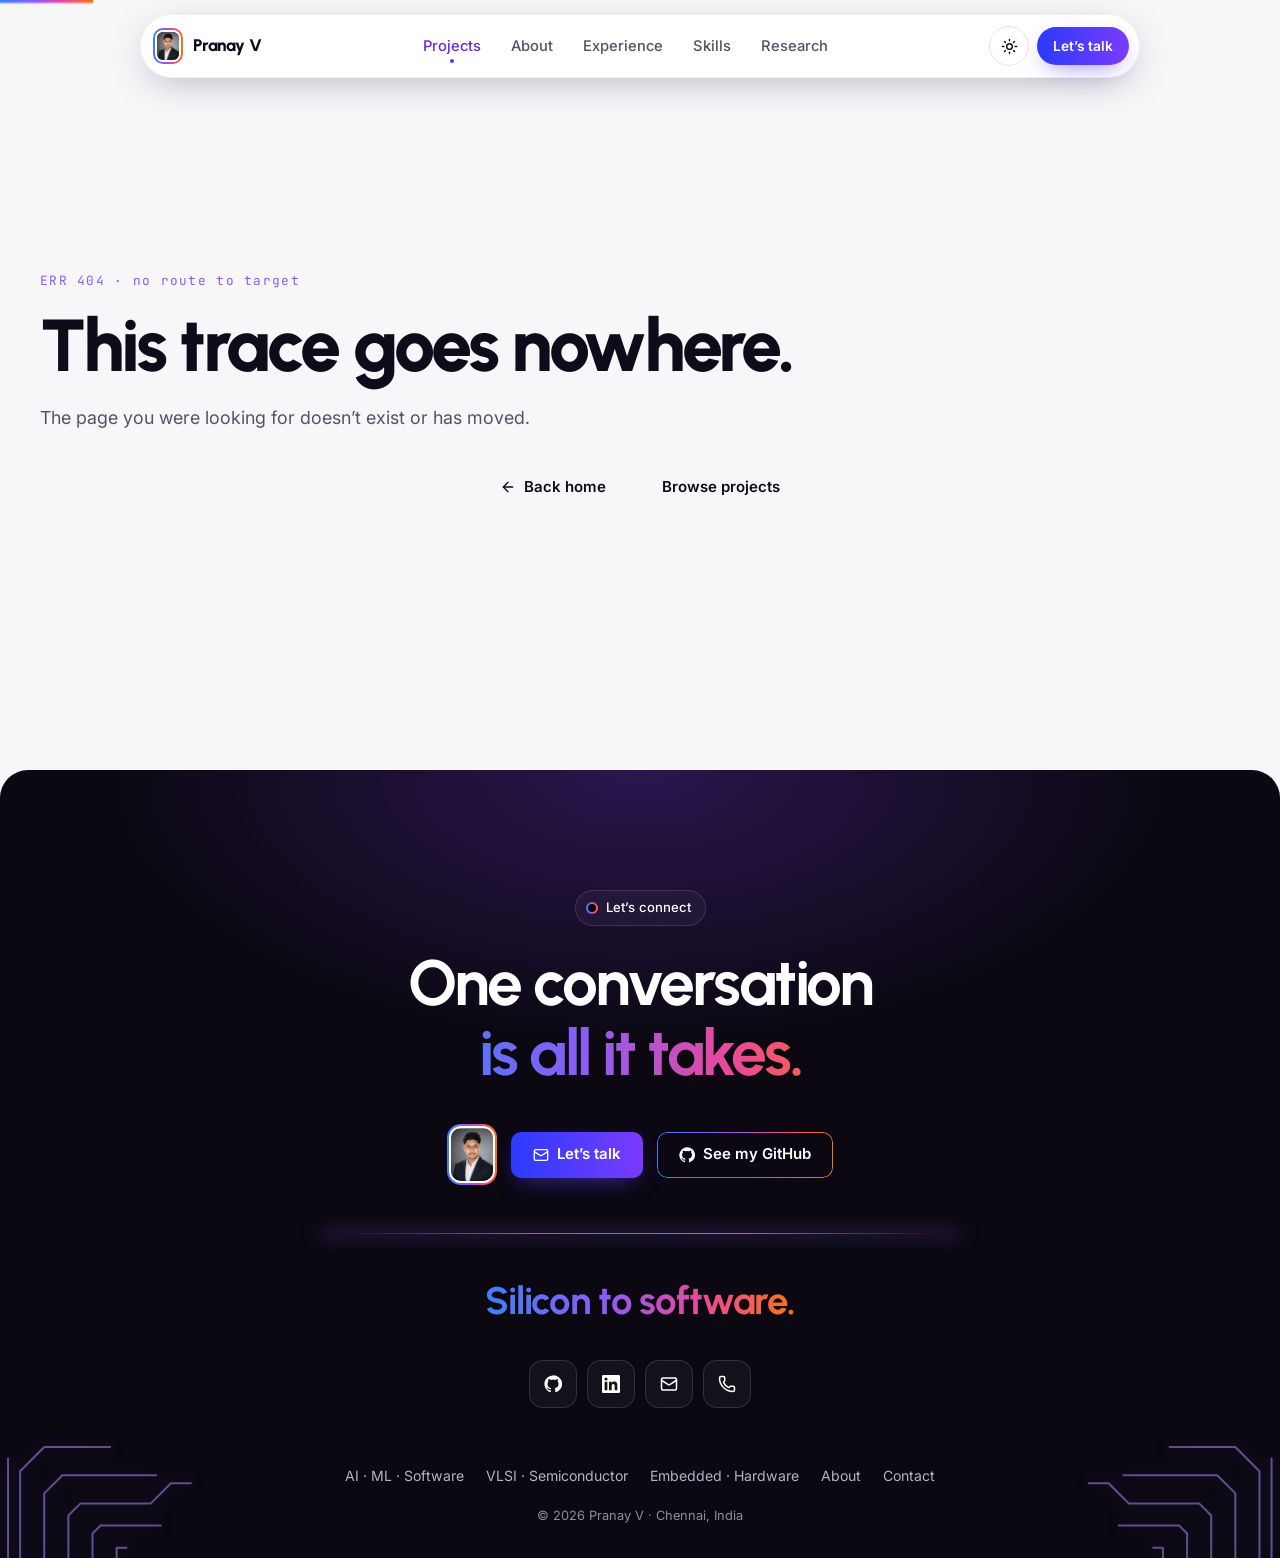
==== commit eb82219f: "Full-stack section: recruiter-focused copy" ====
--- a/projects/index.html
+++ b/projects/index.html
@@ -26,7 +26,7 @@
     <link rel="preconnect" href="https://fonts.googleapis.com" />
     <link rel="preconnect" href="https://fonts.gstatic.com" crossorigin />
     <link href="https://fonts.googleapis.com/css2?family=Urbanist:wght@500;600;700;800&family=Inter:wght@400;500;600&family=JetBrains+Mono:wght@400;500&display=swap" rel="stylesheet" />
-    <script type="module" crossorigin src="/assets/index-BUtmzjPG.js"></script>
+    <script type="module" crossorigin src="/assets/index-s9vi-No4.js"></script>
     <link rel="stylesheet" crossorigin href="/assets/index-Az28k3ws.css">
   </head>
   <body>
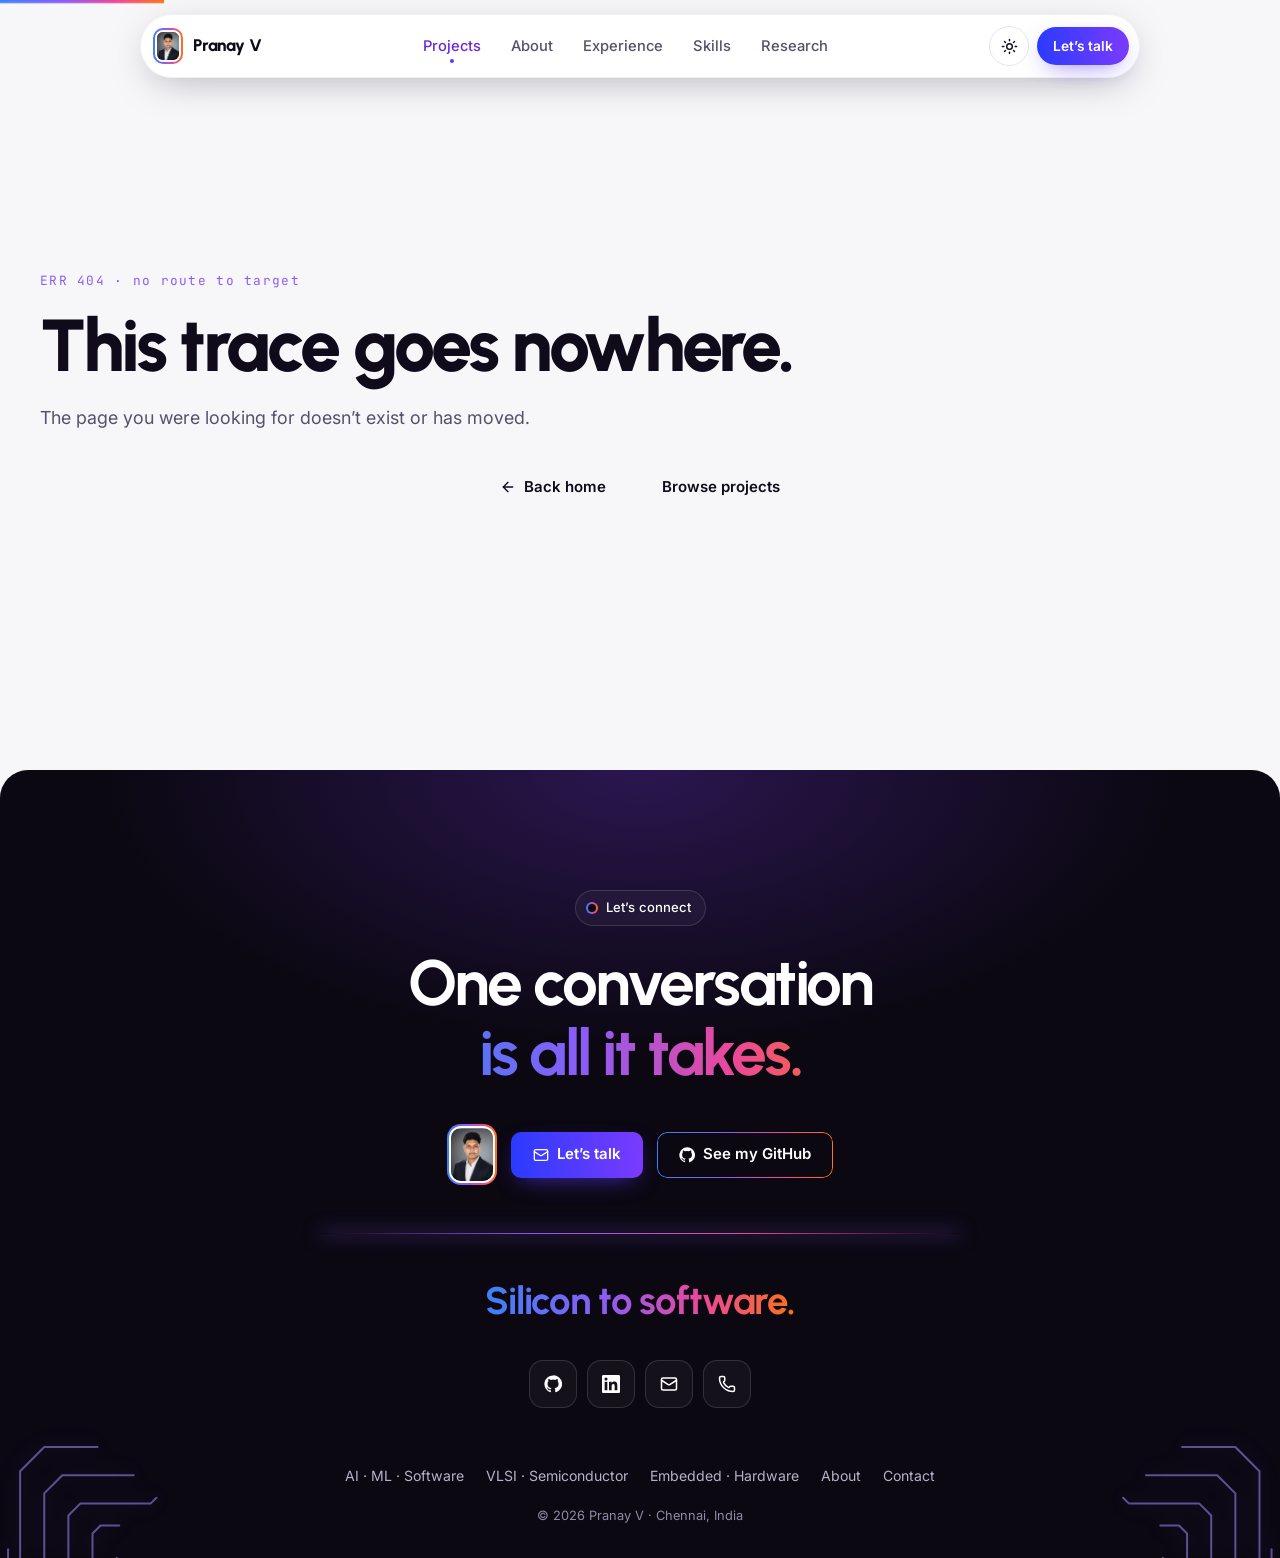
==== commit 16273922: "Why work with me: two-column layout with live proof" ====
--- a/projects/index.html
+++ b/projects/index.html
@@ -26,8 +26,8 @@
     <link rel="preconnect" href="https://fonts.googleapis.com" />
     <link rel="preconnect" href="https://fonts.gstatic.com" crossorigin />
     <link href="https://fonts.googleapis.com/css2?family=Urbanist:wght@500;600;700;800&family=Inter:wght@400;500;600&family=JetBrains+Mono:wght@400;500&display=swap" rel="stylesheet" />
-    <script type="module" crossorigin src="/assets/index-s9vi-No4.js"></script>
-    <link rel="stylesheet" crossorigin href="/assets/index-Az28k3ws.css">
+    <script type="module" crossorigin src="/assets/index-tjnELG7-.js"></script>
+    <link rel="stylesheet" crossorigin href="/assets/index-JFwifH3s.css">
   </head>
   <body>
     <div id="root"></div>
--- a/assets/index-JFwifH3s.css
+++ b/assets/index-JFwifH3s.css
@@ -0,0 +1 @@
+:root{--grad:linear-gradient(90deg, #3b82f6 0%, #8b5cf6 38%, #ec4899 70%, #f97316 100%);--grad-btn:linear-gradient(90deg, #2b3bff, #7a3bff);--violet:#7c3aed;--blue:#3b82f6;--pink:#ec4899;--orange:#f97316;--ok:#22c55e;--font-display:"Urbanist", "Inter", system-ui, sans-serif;--font-body:"Inter", system-ui, -apple-system, "Segoe UI", sans-serif;--font-mono:"JetBrains Mono", ui-monospace, "Cascadia Code", Consolas, monospace;--radius-sm:10px;--radius:16px;--radius-lg:20px;--radius-xl:28px;--radius-btn:10px;--ease:cubic-bezier(.22, 1, .36, 1);--dur:.35s;--nav-h:64px;--nav-top:14px;--container:1200px;--gutter:clamp(16px, 4vw, 40px);--section-y:clamp(88px, 11vw, 140px);--d:var(--violet);--d-soft:#8b5cf624}:root,[data-theme=dark],.band-dark{--lightningcss-light: ;--lightningcss-dark:initial;color-scheme:dark;--bg:#0b0812;--bg-2:#110c1b;--surface:#ffffff0a;--surface-2:#ffffff12;--surface-solid:#15101f;--text:#fff;--text-2:#b6b1c9;--text-3:#8f8aa5;--line:#ffffff14;--line-2:#ffffff21;--line-3:#ffffff38;--shadow:0 0 0 1px #ffffff05, 0 20px 50px -24px #000c;--shadow-lg:0 30px 80px -30px #7c3aed73;--glow:1;--orb-core:#c4b5fd;--field:#ffffff0a}[data-theme=light]{--lightningcss-light:initial;--lightningcss-dark: ;color-scheme:light;--bg:#f7f7fa;--bg-2:#f1ecff;--surface:#fff;--surface-2:#f4f2fa;--surface-solid:#fff;--text:#0f0b1a;--text-2:#55516a;--text-3:#6b6880;--line:#0f0b1a14;--line-2:#0f0b1a21;--line-3:#0f0b1a38;--shadow:0 1px 2px #0f0b1a0a, 0 8px 30px #503ca014;--shadow-lg:0 30px 70px -30px #503ca059;--glow:.45;--orb-core:#fff;--field:#fff}*{--d-text:color-mix(in oklab, var(--d) 72%, var(--text))}*,:before,:after{box-sizing:border-box;margin:0;padding:0}html{-webkit-text-size-adjust:100%;scroll-padding-top:calc(var(--nav-h) + var(--nav-top) + 16px);background:var(--bg)}body{background:var(--bg);color:var(--text);font-family:var(--font-body);-webkit-font-smoothing:antialiased;-moz-osx-font-smoothing:grayscale;min-height:100vh;transition:background-color .4s var(--ease), color .4s var(--ease);font-size:16px;line-height:1.65;overflow-x:hidden}.band-dark{background-color:var(--bg);color:var(--text)}img,svg{max-width:100%;display:block}a{color:inherit;text-decoration:none}button,input,textarea{font:inherit;color:inherit}button{cursor:pointer;background:0 0;border:none}ul,ol{list-style:none}h1,h2,h3{font-family:var(--font-display);letter-spacing:-.025em;font-weight:700;line-height:1.1}::selection{background:#8b5cf659}:focus-visible{outline-offset:3px;border-radius:8px;outline:2px solid #8b5cf6}#main:focus{outline:none}.sr-only{clip:rect(0, 0, 0, 0);white-space:nowrap;border:0;width:1px;height:1px;margin:-1px;padding:0;position:absolute;overflow:hidden}.mono{font-family:var(--font-mono)}.container{width:100%;max-width:calc(var(--container) + var(--gutter) * 2);padding-inline:var(--gutter);margin-inline:auto}.grad-text{background:var(--grad);color:#0000;-webkit-background-clip:text;background-clip:text;padding-bottom:.06em}.line{display:block}.btn{border-radius:var(--radius-btn);white-space:nowrap;height:46px;transition:transform var(--dur) var(--ease), box-shadow var(--dur) var(--ease), background-color var(--dur) var(--ease), filter var(--dur) var(--ease);justify-content:center;align-items:center;gap:8px;padding:0 22px;font-size:.94rem;font-weight:600;display:inline-flex;position:relative}.btn-sm{height:38px;padding:0 16px;font-size:.86rem}.btn-block{width:100%}.btn-grad{background:var(--grad-btn);color:#fff;box-shadow:0 8px 24px -10px #5b3bffcc}.btn-grad:hover{filter:brightness(1.08);transform:translateY(-2px);box-shadow:0 14px 34px -12px #7a3bffe6}.btn svg{transition:transform var(--dur) var(--ease)}.btn-grad:hover svg:last-child{transform:translate(3px)}.btn-outline{color:var(--text);isolation:isolate;background:0 0}.btn-outline:before{content:"";border-radius:inherit;background:var(--grad);-webkit-mask-composite:xor;pointer-events:none;padding:1px;position:absolute;inset:0;-webkit-mask:linear-gradient(#000 0 0) content-box,linear-gradient(#000 0 0);-webkit-mask-composite:xor,source-over;mask:linear-gradient(#000 0 0) content-box exclude,linear-gradient(#000 0 0)}.btn-outline:hover{background:var(--surface-2);transform:translateY(-2px)}.btn:active{transform:translateY(0)scale(.98)}.icon-btn{border:1px solid var(--line-2);width:36px;height:36px;color:var(--text-2);transition:all var(--dur) var(--ease);border-radius:10px;place-items:center;display:grid}.icon-btn:hover{color:var(--text);border-color:var(--line-3)}.text-link{color:var(--text);border-bottom:1px solid var(--line-2);transition:border-color var(--dur) var(--ease), gap var(--dur) var(--ease);align-items:center;gap:6px;padding-bottom:2px;font-size:.92rem;font-weight:600;display:inline-flex}.text-link:hover{border-color:#8b5cf6;gap:9px}.pill{border:1px solid var(--line-2);background:var(--surface);color:var(--text);-webkit-backdrop-filter:blur(8px);backdrop-filter:blur(8px);border-radius:100px;align-items:center;gap:8px;padding:6px 14px 6px 10px;font-size:.82rem;font-weight:500;display:inline-flex}.pill-ring{background:linear-gradient(var(--bg), var(--bg)) padding-box, var(--grad) border-box;border:2px solid #0000;border-radius:50%;width:12px;height:12px}.logo-ring{background:var(--grad);border-radius:10px;flex-shrink:0;place-items:center;padding:2px;display:inline-grid}.logo-ring img{aspect-ratio:1129/1393;object-fit:contain;background:#7a7f87;border:2px solid #fff;border-radius:8px;width:26px;height:auto}.logo-ring-lg{border-radius:14px}.logo-ring-lg img{border-radius:12px;width:46px}.tag-list{flex-wrap:wrap;gap:6px;display:flex}.tag{background:var(--surface-2);border:1px solid var(--line);color:var(--text-2);white-space:nowrap;border-radius:100px;padding:7px 10px;font-size:.74rem;font-weight:500;line-height:1;display:inline-block}.tag-more{color:var(--text-3)}.eyebrow{font-family:var(--font-display);letter-spacing:.16em;text-transform:uppercase;background:var(--grad);color:#0000;-webkit-background-clip:text;background-clip:text;margin-bottom:16px;font-size:.82rem;font-weight:700;display:inline-block}.section{padding-block:var(--section-y) 0}.section-heading{margin-bottom:clamp(40px,5vw,64px)}.sh-center{text-align:center;max-width:820px;margin-inline:auto}.sh-left{max-width:760px}.section-title{letter-spacing:-.035em;font-size:clamp(2.1rem,4.8vw,3.6rem);font-weight:700;line-height:1.06}.section-sub{color:var(--text-2);margin-top:18px;font-size:1.04rem}.sh-center .section-sub{max-width:620px;margin-inline:auto}.section-head-row{justify-content:space-between;align-items:flex-end;gap:24px;display:flex}.section-head-row .text-link{flex-shrink:0;margin-bottom:clamp(40px,5vw,64px)}.chip-list{flex-wrap:wrap;gap:8px;display:flex}.chip-list li{border:1px solid var(--line-2);background:var(--surface);color:var(--text-2);border-radius:100px;padding:6px 12px;font-size:.82rem}[data-offscreen],[data-offscreen] *,[data-offscreen] :before,[data-offscreen] :after{animation-play-state:paused!important}@media (prefers-reduced-motion:reduce){*,:before,:after{transition-duration:.001ms!important;animation-duration:.001ms!important;animation-iteration-count:1!important}.dv-pulse,.dv-scan,.radar-sweep{display:none}}.skip-link{z-index:300;color:#fff;background:#0f0b1a;border-radius:10px;padding:10px 16px;font-weight:600;transition:transform .2s;position:fixed;top:12px;left:16px;transform:translateY(-160%)}.skip-link:focus{transform:none}.nav{top:var(--nav-top);z-index:100;padding-inline:var(--gutter);pointer-events:none;position:fixed;left:0;right:0}.nav-pill{pointer-events:auto;max-width:1000px;height:var(--nav-h);-webkit-backdrop-filter:blur(16px)saturate(160%);color:#0f0b1a;transition:box-shadow .4s var(--ease), max-width .5s var(--ease);background:#ffffffeb;border:1px solid #0f0b1a0f;border-radius:100px;align-items:center;gap:16px;margin-inline:auto;padding:0 10px 0 12px;display:flex;box-shadow:0 10px 40px -12px #0f0b1a59}.nav-scrolled .nav-pill{max-width:940px;box-shadow:0 14px 44px -10px #28145a73}.nav-logo{font-family:var(--font-display);letter-spacing:-.01em;color:#0f0b1a;align-items:center;gap:10px;font-size:1.05rem;font-weight:800;display:inline-flex}.nav-links{margin-inline:auto}.nav-links ul{gap:2px;display:flex}.nav-link{color:#55516a;transition:color var(--dur) var(--ease), background-color var(--dur) var(--ease);border-radius:100px;padding:8px 14px;font-size:.92rem;font-weight:500;display:block;position:relative}.nav-link:hover{color:#0f0b1a;background:#0f0b1a0d}.nav-link.is-active{color:#6d28d9}.nav-link.is-active:after{content:"";background:var(--grad-btn);border-radius:50%;width:4px;height:4px;position:absolute;bottom:3px;left:50%;transform:translate(-50%)}.nav-actions{align-items:center;gap:8px;display:flex}.theme-toggle,.nav-toggle{color:#0f0b1a;width:40px;height:40px;transition:background-color var(--dur), border-color var(--dur);border:1px solid #0f0b1a1a;border-radius:50%;place-items:center;display:grid}.theme-toggle:hover,.nav-toggle:hover{background:#0f0b1a0d}.theme-toggle span{display:grid}.nav-cta{border-radius:100px}.nav-toggle{display:none}.mobile-menu{pointer-events:auto;top:calc(var(--nav-h) + 10px);left:var(--gutter);right:var(--gutter);color:#0f0b1a;transform-origin:top;background:#fff;border-radius:22px;padding:12px;position:absolute;box-shadow:0 24px 60px -16px #0f0b1a73}.mobile-menu li a{font-family:var(--font-display);color:#3b3750;border-radius:14px;padding:14px 16px;font-size:1.25rem;font-weight:700;display:block}.mobile-menu li a:hover,.mobile-menu li a.is-active{color:#6d28d9;background:#f4f0ff}.mm-resume{width:100%;margin-top:8px}@media (width<=900px){.nav-links{display:none}.nav-toggle{display:grid}.nav-actions{margin-left:auto}}@media (width<=480px){.nav-cta{display:none}}main{min-height:70vh;overflow-x:clip}.page{padding-top:calc(var(--nav-h) + var(--nav-top) + clamp(36px, 6vw, 72px));position:relative}.page-hero{padding-bottom:clamp(36px,5vw,56px)}.page-title{letter-spacing:-.045em;margin-bottom:20px;font-size:clamp(2.6rem,6.4vw,4.6rem);font-weight:800;line-height:1}.page-lead{color:var(--text-2);max-width:640px;font-size:clamp(1rem,1.6vw,1.12rem)}.section-tight{padding-top:clamp(56px,8vw,96px)}.h-sub{letter-spacing:-.03em;margin-bottom:24px;font-size:clamp(1.5rem,2.8vw,2rem)}.h-sub-note{color:var(--text-2);max-width:640px;margin:-14px 0 24px}.breadcrumbs ol{color:var(--text-3);flex-wrap:wrap;align-items:center;gap:6px;margin-bottom:28px;font-size:.85rem;display:flex}.breadcrumbs li{align-items:center;gap:6px;display:inline-flex}.breadcrumbs a{color:var(--text-2);transition:color var(--dur)}.breadcrumbs a:hover{color:var(--text)}.breadcrumbs [aria-current]{color:var(--text);text-overflow:ellipsis;white-space:nowrap;max-width:40ch;font-weight:500;overflow:hidden}.footer{margin-top:var(--section-y);border-radius:var(--radius-xl) var(--radius-xl) 0 0;background:radial-gradient(ellipse 60% 50% at 50% 0%, #7c3aed47, transparent 70%), var(--bg);position:relative;overflow:hidden}.footer-inner{z-index:1;text-align:center;flex-direction:column;align-items:center;padding-block:clamp(72px,10vw,120px) 32px;display:flex;position:relative}.footer-title{letter-spacing:-.04em;margin:22px 0 32px;font-size:clamp(2.2rem,5.4vw,4rem)}.footer-cta{flex-wrap:wrap;justify-content:center;align-items:center;gap:14px;display:flex}.glow-divider{background:linear-gradient(90deg,#0000,#8b5cf6,#ec4899,#0000);width:min(640px,90%);height:1px;margin:48px 0 36px;box-shadow:0 0 18px 1px #8b5cf6b3}.footer-motto{font-family:var(--font-display);letter-spacing:-.03em;margin-bottom:24px;font-size:clamp(1.6rem,3.4vw,2.4rem);font-weight:700}.tiles{flex-wrap:wrap;justify-content:center;gap:10px;display:flex}.tile{border:1px solid var(--line-2);background:var(--surface);min-width:48px;height:48px;color:var(--text);transition:all .45s var(--ease);border-radius:14px;align-items:center;gap:0;padding:0 14px;display:inline-flex}.tile-label{white-space:nowrap;opacity:0;max-width:0;transition:max-width .45s var(--ease), opacity .3s, margin .45s var(--ease);font-size:.86rem;font-weight:500;overflow:hidden}.tile:hover,.tile:focus-visible{background:var(--surface-2);border-color:#8b5cf699}.tile:hover .tile-label,.tile:focus-visible .tile-label{opacity:1;max-width:240px;margin-left:10px}.footer-links{flex-wrap:wrap;justify-content:center;gap:8px 22px;margin-top:56px;font-size:.88rem;display:flex}.footer-links a{color:var(--text-2);transition:color var(--dur)}.footer-links a:hover{color:var(--text)}.footer-copy{color:var(--text-3);margin-top:18px;font-size:.8rem}.not-found{flex-direction:column;justify-content:center;min-height:70vh;display:flex}.nf-code{letter-spacing:.1em;color:#8b5cf6;margin-bottom:18px;font-size:.8rem}.not-found .hero-actions{margin-top:32px}.intro{position:relative;overflow:hidden}.hero{min-height:min(100svh,980px);padding:calc(var(--nav-h) + var(--nav-top) + 56px) 0 clamp(120px, 16vh, 180px);isolation:isolate;align-items:center;display:flex;position:relative}.hero-inner{text-align:center;flex-direction:column;align-items:center;display:flex;position:relative}.rays{z-index:-1;pointer-events:none;position:absolute;inset:0;overflow:hidden}.ray-glow{filter:blur(80px);opacity:.6;border-radius:50%;width:60%;height:90%;animation:14s ease-in-out infinite alternate drift;position:absolute;bottom:-30%}.ray-blue{background:radial-gradient(closest-side,#2b5cff,#0000);left:-8%}.ray-violet{background:radial-gradient(closest-side,#7c3aed,#0000);animation-delay:-5s;bottom:-40%;left:20%}.ray-orange{opacity:.45;background:radial-gradient(closest-side,#f97316,#0000);animation-delay:-9s;right:-8%}@keyframes drift{0%{transform:translate(0,0)scale(1)}to{transform:translate(3%,-4%)scale(1.08)}}.ray-fan{aspect-ratio:2;mix-blend-mode:screen;background:repeating-conic-gradient(from 270deg at 50% 100%,#fff0 0deg 2.6deg,#ffffff12 3deg 3.4deg,#fff0 4deg 7deg);width:220%;animation:8s ease-in-out infinite alternate shimmer;position:absolute;bottom:-2px;left:50%;transform:translate(-50%);-webkit-mask-image:radial-gradient(50% 100% at 50% 100%,#000 10%,#0000 70%);mask-image:radial-gradient(50% 100% at 50% 100%,#000 10%,#0000 70%)}@keyframes shimmer{0%{opacity:.55}to{opacity:1}}.ray-horizon{background:linear-gradient(90deg,#0000,#60a5fa,#c4b5fd,#fdba74,#0000);height:2px;position:absolute;bottom:0;left:15%;right:15%;box-shadow:0 0 40px 8px #a78bfa8c}.hero-id{border:1px solid var(--line-2);-webkit-backdrop-filter:blur(10px);backdrop-filter:blur(10px);text-align:left;background:#ffffff0d;border-radius:18px;align-items:center;gap:14px;margin-bottom:30px;padding:7px 20px 7px 7px;display:inline-flex}.hero-id .logo-ring-lg img{width:40px}.hero-id-text,.hero-id-status{flex-direction:column;justify-content:center;gap:3px;line-height:1.2;display:flex}.hero-id-text strong{font-family:var(--font-display);font-size:1.04rem}.hero-id-text span,.hero-now{color:var(--text-3);font-size:.78rem}.hero-id-divider{background:var(--line-2);align-self:stretch;width:1px;margin-block:6px}.hero-open{color:#86efac;align-items:center;gap:8px;font-size:.86rem;font-weight:600;display:inline-flex}.hero-now{padding-left:16px}.pulse-dot{background:var(--ok);width:8px;height:8px;animation:ring 2.4s var(--ease) infinite;border-radius:50%}@keyframes ring{0%{box-shadow:0 0 #22c55e99}80%,to{box-shadow:0 0 0 9px #22c55e00}}.hero-title{letter-spacing:-.045em;max-width:15em;margin-bottom:26px;font-size:clamp(2.5rem,6.6vw,5.4rem);font-weight:700;line-height:1.02}.hero-intro{color:var(--text-2);max-width:36em;margin-bottom:36px;font-size:clamp(1rem,1.5vw,1.12rem)}.hero-actions{flex-wrap:wrap;justify-content:center;gap:12px;display:flex}.hero-social{flex-wrap:wrap;justify-content:center;gap:24px;margin-top:30px;display:flex}.hero-social a{color:var(--text-3);transition:color var(--dur);align-items:center;gap:8px;font-size:.88rem;display:inline-flex}.hero-social a:hover{color:var(--text)}@media (width<=560px){.hero-id{flex-wrap:wrap;justify-content:center;row-gap:10px;padding:8px 14px 10px 8px}.hero-id-divider{display:none}.hero-id-status{border-top:1px solid var(--line);flex-basis:100%;align-items:center;padding-top:10px}.hero-now{padding-left:0}.hero-actions .btn{flex:100%}}.capabilities{padding-top:var(--section-y);padding-bottom:clamp(60px,8vw,100px);position:relative}.intro #about{padding-top:clamp(48px,7vw,88px)}.cap-stats{flex-wrap:wrap;justify-content:center;gap:6px 22px;font-size:.92rem;display:inline-flex}.cap-stats strong{color:var(--text);font-family:var(--font-display);font-size:1.05rem}.cap-grid{grid-template-columns:repeat(4,1fr);align-items:end;gap:16px;min-height:380px;display:grid;position:relative}.cap-grid:before{content:"";filter:blur(40px);pointer-events:none;background:radial-gradient(closest-side,#f9731673,#ec489940 50%,#0000);width:26%;position:absolute;top:-25%;bottom:-25%;left:50%;transform:translate(-50%)}.cap-card{--mx:50%;--my:0%;border-radius:var(--radius-lg);border:1px solid var(--line-2);background:radial-gradient(260px circle at var(--mx) var(--my), #ffffff14, transparent 70%), linear-gradient(180deg, #ffffff12, #ffffff05);-webkit-backdrop-filter:blur(14px);height:340px;transition:transform .55s var(--ease), border-color .55s var(--ease), box-shadow .55s var(--ease);flex-direction:column;justify-content:space-between;padding:20px;display:flex;position:relative}.cap-card .pill{align-self:flex-start}.cap-bottom p{font-family:var(--font-display);letter-spacing:-.015em;font-size:1.22rem;font-weight:600;line-height:1.3}.cap-btn{opacity:0;transition:opacity .4s var(--ease), transform .4s var(--ease), box-shadow var(--dur);margin-top:16px;transform:translateY(8px)}.cap-card:hover,.cap-card:focus-within{border-color:#a78bfa73;transform:translateY(-20px);box-shadow:0 30px 60px -30px #7c3aed99}.cap-card:hover .cap-btn,.cap-card:focus-within .cap-btn{opacity:1;transform:none}@media (hover:none){.cap-btn{opacity:1;transform:none}}@media (width<=1000px){.cap-grid{grid-template-columns:repeat(2,1fr)}.cap-card{height:280px}}@media (width<=560px){.cap-grid{grid-template-columns:1fr}.cap-card{gap:40px;height:auto;min-height:220px}}.dawn{height:clamp(160px,22vw,280px);margin-bottom:calc(var(--section-y) * -.6);background:radial-gradient(ellipse 55% 90% at 50% 0%, rgba(139, 92, 246, calc(.55 * var(--glow) + .2)), transparent 70%), linear-gradient(180deg, #0b0812 0%, color-mix(in oklab, #7c3aed 22%, var(--bg)) 45%, var(--bg) 100%);position:relative}.section-cta{justify-content:center;margin-top:36px;display:flex}.section-domains .section-heading{margin-bottom:clamp(36px,4vw,48px)}@keyframes spin{to{transform:rotate(360deg)}}.feature{border-radius:var(--radius-xl);box-shadow:var(--shadow-lg);background:radial-gradient(50% 60% at 85% 20%,#7c3aed38,#0000 70%),#110c1b;grid-template-columns:minmax(0,1.1fr) minmax(0,.9fr);gap:clamp(28px,4vw,56px);padding:clamp(24px,4vw,52px);display:grid;position:relative;overflow:hidden}.feature:before{content:"";border-radius:inherit;-webkit-mask-composite:xor;pointer-events:none;background:linear-gradient(140deg,#8b5cf699,#ffffff0d 40%,#f9731659);padding:1px;position:absolute;inset:0;-webkit-mask:linear-gradient(#000 0 0) content-box,linear-gradient(#000 0 0);-webkit-mask-composite:xor,source-over;mask:linear-gradient(#000 0 0) content-box exclude,linear-gradient(#000 0 0)}.feature-title{letter-spacing:-.035em;margin:20px 0 14px;font-size:clamp(2rem,4vw,3.1rem)}.feature-lead{color:var(--text-2);max-width:46ch;margin-bottom:24px;font-size:1.02rem}.accordion{border-left:1px solid var(--line-2);position:relative}.acc-item{position:relative}.acc-item:before{content:"";background:var(--grad-btn);transform-origin:top;width:2px;transition:transform .45s var(--ease);position:absolute;top:0;bottom:0;left:-1px;transform:scaleY(0)}.acc-item.is-open:before{transform:scaleY(1)}.acc-item button{text-align:left;width:100%;font-family:var(--font-display);color:var(--text-3);transition:color var(--dur);padding:14px 0 14px 22px;font-size:1.12rem;font-weight:600;display:block}.acc-item button:hover,.acc-item.is-open button{color:var(--text)}.acc-body{overflow:hidden}.acc-body p{color:var(--text-2);padding:0 0 16px 22px;font-size:.96rem}.feature-facts{flex-wrap:wrap;gap:8px;margin-top:28px;display:flex}.feature-facts li{border:1px solid var(--line-2);color:var(--text-2);border-radius:100px;padding:5px 12px;font-size:.8rem}.feature-right{flex-direction:column;justify-content:center;align-items:center;gap:28px;display:flex}.radar{aspect-ratio:1;width:min(100%,420px);position:relative}.radar-ring{border:1px solid #ffffff1a;border-radius:50%;position:absolute}.r1{inset:0}.r2{inset:12%}.r3{border-color:#a78bfa40;inset:24%}.r4{inset:36%}.radar-cross{background:linear-gradient(90deg,#0000 calc(50% - .5px),#ffffff14 50%,#0000 calc(50% + .5px)),linear-gradient(#0000 calc(50% - .5px),#ffffff14 50%,#0000 calc(50% + .5px));border-radius:50%;position:absolute;inset:0}.radar-sweep{background:radial-gradient(circle,#c4b5fd99 1px,#0000 1.6px) 0 0/14px 14px,conic-gradient(#8b5cf68c,#8b5cf600 70deg,#0000 360deg);border-radius:50%;animation:6s linear infinite spin;position:absolute;inset:0;-webkit-mask:conic-gradient(#000,#0000 75deg);mask:conic-gradient(#000,#0000 75deg)}.radar-blip{background:#f0abfc;border-radius:50%;width:6px;height:6px;animation:6s linear infinite blip;position:absolute;box-shadow:0 0 12px #f0abfc}.b1{animation-delay:.9s;top:18%;left:64%}.b2{animation-delay:2.4s;top:70%;left:80%}.b3{animation-delay:3.9s;top:76%;left:22%}@keyframes blip{0%,to{opacity:0}4%{opacity:1}30%{opacity:.1}}.radar-photo{aspect-ratio:1129/1393;background:var(--grad);border-radius:22px;width:37%;padding:3px;position:absolute;top:50%;left:50%;transform:translate(-50%,-50%);box-shadow:0 0 0 10px #ffffff08,0 0 60px 10px #a78bfa73}.radar-photo img{object-fit:contain;background:#7a7f87;border-radius:19px;width:100%;height:100%}.radar-wrap{width:min(100%,400px);position:relative;container-type:inline-size}.radar-wrap .radar{width:100%}.orbit{pointer-events:none;list-style:none;animation:90s linear infinite spin;position:absolute;inset:0}.orbit-slot{width:0;height:0;transform:rotate(var(--a)) translateX(46cqw) rotate(calc(-1 * var(--a)));position:absolute;top:50%;left:50%}.orbit-chip{text-align:center;color:#fff;-webkit-backdrop-filter:blur(6px);backdrop-filter:blur(6px);pointer-events:auto;background:#15101fe0;border:1px solid #a78bfa66;border-radius:14px;place-items:center;width:142px;min-height:46px;padding:6px 10px;font-size:.76rem;font-weight:600;line-height:1.25;animation:90s linear infinite orbit-counter;display:grid;position:absolute;top:0;left:0;box-shadow:0 8px 24px -12px #7c3aedcc}@keyframes orbit-counter{0%{transform:translate(-50%,-50%)rotate(0)}to{transform:translate(-50%,-50%)rotate(-360deg)}}.radar-wrap:hover .orbit,.radar-wrap:hover .orbit-chip{animation-play-state:paused}@media (width<=1100px){.radar-wrap{width:min(100%,340px)}.orbit{flex-wrap:wrap;justify-content:center;gap:8px;margin-top:20px;animation:none;display:flex;position:static}.orbit-slot{width:auto;height:auto;position:static;transform:none}.orbit-chip{border-radius:100px;width:auto;min-height:0;padding:7px 13px;animation:none;position:static;transform:none}}@keyframes bob{50%{transform:translateY(-8px)}}.segmented{border:1px solid var(--line-2);background:#ffffff0f;border-radius:100px;padding:4px;display:inline-flex}.segmented button{white-space:nowrap;color:var(--text-2);transition:color var(--dur);border-radius:100px;padding:9px 18px;font-size:.88rem;font-weight:600;position:relative}.segmented button[aria-pressed=true]{color:#fff}.seg-pill{background:var(--grad-btn);border-radius:100px;position:absolute;inset:0}.seg-label{position:relative}@media (width<=420px){.segmented button{padding:8px 13px;font-size:.82rem}}@media (width<=900px){.feature{grid-template-columns:minmax(0,1fr)}.feature-right{order:-1}.radar{width:min(100%,320px)}}.wave{aspect-ratio:1200/480;margin-bottom:48px;position:relative}.wave-svg{width:100%;height:100%;position:absolute;inset:0}.wave-move{animation:14s linear infinite wave-flow}@keyframes wave-flow{0%{transform:translate(-600px)}to{transform:translate(0)}}.wave-node{width:23.5%;position:absolute}.wn-link{display:block}.wave-node>*,.wn-link{height:100%}.wn-pill{background:var(--surface-solid);border:1px solid var(--line-2);height:auto;box-shadow:var(--shadow);white-space:nowrap;transition:transform .4s var(--ease), border-color .4s;border-radius:100px;flex-direction:column;align-items:flex-start;padding:8px 16px;line-height:1.25;display:flex;position:absolute;bottom:100%;left:-12px;transform:translateY(-8px)}.wn-pill strong{font-family:var(--font-display);font-size:.98rem}.wn-pill span{color:var(--text-3);font-size:.74rem}.wn-link:hover .wn-pill{border-color:#8b5cf699;transform:translateY(-12px)}.wn-line{background:linear-gradient(#8b5cf6,#ec489926);width:2px;position:absolute;top:0;bottom:0;left:-1px}.wn-dot{background:var(--bg);border:2px solid #ec4899;border-radius:50%;width:12px;position:absolute;bottom:-6px;left:-6px;box-shadow:0 0 14px #ec4899b3;height:12px!important}.wn-panel{border:1px solid var(--line);background:color-mix(in srgb, var(--surface-solid) 88%, transparent);-webkit-backdrop-filter:blur(8px);width:calc(100% - 14px);box-shadow:var(--shadow);white-space:normal;transition:border-color .4s var(--ease), transform .4s var(--ease);border-radius:14px;flex-direction:column;gap:6px;padding:10px 12px;display:flex;position:absolute;top:2px;left:14px;height:auto!important}.wn-link:hover .wn-panel{border-color:#8b5cf673}.wn-period{color:var(--text-3);align-items:center;font-size:.7rem;display:flex}.wn-summary{color:var(--text);font-size:.84rem;font-weight:500;line-height:1.4}.wn-keys{flex-wrap:wrap;gap:4px;display:flex}.wn-keys span{background:var(--surface-2);border:1px solid var(--line);color:var(--text-2);white-space:nowrap;border-radius:100px;padding:4px 7px;font-size:.7rem;line-height:1}.wave-node-now .wn-pill{box-shadow:0 0 0 4px #8b5cf61f, var(--shadow);border-color:#8b5cf6b3}.wave-node-now .wn-dot{animation:ring-violet 2.4s var(--ease) infinite;border-color:#8b5cf6}@keyframes ring-violet{0%{box-shadow:0 0 #8b5cf6b3}80%,to{box-shadow:0 0 0 12px #8b5cf600}}.wave-node-now .wn-pill strong{background:var(--grad);color:#0000;-webkit-background-clip:text;background-clip:text}.now-badge{background:var(--grad-btn);color:#fff;font-family:var(--font-body);letter-spacing:.04em;border-radius:100px;margin-right:8px;padding:2px 8px;font-size:.68rem;font-weight:600;display:inline-block}.xp-grid{grid-template-columns:repeat(2,1fr);gap:16px;display:grid}.xp-card{border-radius:var(--radius-lg);border:1px solid var(--line);background:var(--surface);box-shadow:var(--shadow);flex-direction:column;padding:24px;display:flex}.xp-top{justify-content:space-between;align-items:flex-start;gap:16px;display:flex}.xp-logo{border:1px solid var(--line);background:#fff;border-radius:12px;flex:none;justify-content:center;align-items:center;width:116px;height:56px;padding:6px 8px;display:flex}.xp-logo img{object-fit:contain;width:auto;max-width:100px;height:auto;max-height:42px;display:block}@media (width<=520px){.xp-logo{width:84px;height:44px}.xp-logo img{max-width:68px;max-height:30px}}.xp-period{color:var(--text-3);font-size:.74rem}.xp-card h3{margin:8px 0 4px;font-size:1.15rem}.xp-org{color:#8b5cf6;margin-bottom:14px;font-size:.9rem;font-weight:600}.xp-card ul{gap:10px;margin-bottom:18px;display:grid}.xp-card li{color:var(--text-2);padding-left:16px;font-size:.9rem;position:relative}.xp-card li:before{content:"";background:var(--grad-btn);border-radius:50%;width:6px;height:6px;position:absolute;top:.65em;left:0}.xp-card .text-link{align-self:flex-start;margin-top:auto}@media (width<=1000px){.xp-grid{grid-template-columns:minmax(0,1fr)}}@media (width<=900px){.wave{aspect-ratio:1200/380;margin-bottom:24px}.wave-node{display:none}}.skills-grid{grid-template-columns:repeat(3,1fr);gap:16px;display:grid}.skill-card{--mx:50%;--my:0%;border-radius:var(--radius-lg);border:1px solid var(--line);background:var(--surface);box-shadow:var(--shadow);transition:border-color var(--dur) var(--ease), transform var(--dur) var(--ease);padding:22px;position:relative;overflow:hidden}.skill-card:before{content:"";background:radial-gradient(300px circle at var(--mx) var(--my), color-mix(in srgb, var(--d) 12%, transparent), transparent 70%);opacity:0;transition:opacity var(--dur);pointer-events:none;position:absolute;inset:0}.skill-card:hover{border-color:color-mix(in srgb, var(--d) 40%, transparent);transform:translateY(-4px)}.skill-card:hover:before{opacity:1}.skill-card header{align-items:center;gap:10px;margin-bottom:16px;display:flex}.skill-card h3{letter-spacing:-.01em;flex:1;font-size:1.05rem}.skill-dot{background:var(--d);width:10px;height:10px;box-shadow:0 0 12px var(--d);border-radius:50%}.skill-count{color:var(--text-3);font-size:.72rem}.skill-card ul{flex-wrap:wrap;gap:6px;display:flex;position:relative}.skill-card li{border:1px solid var(--line);background:var(--surface-2);color:var(--text-2);transition:color var(--dur), border-color var(--dur);border-radius:100px;padding:5px 11px;font-size:.82rem}.skill-card li:hover{color:var(--text);border-color:color-mix(in srgb, var(--d) 50%, transparent)}@media (width<=960px){.skills-grid{grid-template-columns:1fr 1fr}}@media (width<=600px){.skills-grid{grid-template-columns:minmax(0,1fr)}}.research-grid{grid-template-columns:repeat(2,minmax(0,1fr));gap:16px;display:grid}.research-card:last-child:nth-child(odd){grid-column:1/-1}.rc-abstract{color:var(--text-2);margin-bottom:16px;font-size:.92rem}.rc-meta{background:var(--surface-2);border:1px solid var(--line);border-radius:12px;gap:6px;margin-bottom:18px;padding:12px 14px;font-size:.84rem;display:grid}.rc-meta div{justify-content:space-between;gap:12px;display:flex}.rc-meta dt{color:var(--text-3)}.rc-meta dd{text-align:right;color:var(--text)}.research-card{border-radius:var(--radius-lg);border:1px solid var(--line);background:var(--surface);box-shadow:var(--shadow);flex-direction:column;padding:24px;display:flex}.rc-kind{letter-spacing:.1em;text-transform:uppercase;color:#8b5cf6;align-items:center;gap:7px;margin-bottom:14px;font-size:.74rem;font-weight:700;display:inline-flex}.research-card h3{margin-bottom:10px;font-size:1.12rem;line-height:1.35}.rc-status{color:var(--text-3);margin-bottom:18px;font-size:.86rem}.rc-links{flex-wrap:wrap;gap:18px;margin-top:auto;display:flex}.presentations{border-radius:var(--radius-lg);border:1px dashed var(--line-2);margin-top:16px;padding:24px}.pres-head{flex-wrap:wrap;justify-content:space-between;align-items:center;gap:16px;margin-bottom:16px;display:flex}.pres-head h3{align-items:center;gap:8px;font-size:1.05rem;display:inline-flex}.presentations ul{grid-template-columns:repeat(auto-fill,minmax(min(100%,260px),1fr));gap:10px 24px;display:grid}.presentations li{color:var(--text-2);align-items:center;gap:8px;font-size:.92rem;display:flex}.presentations li svg{color:var(--text-3);flex-shrink:0}@media (width<=860px){.research-grid{grid-template-columns:minmax(0,1fr)}}.ach-card{border-radius:var(--radius-lg);border:1px solid var(--line);background:var(--surface);box-shadow:var(--shadow);padding:24px}.ach-card h3{align-items:center;gap:8px;margin-bottom:16px;font-size:1.08rem;display:flex}.ach-list{gap:14px;display:grid}.ach-list li{color:var(--text-2);border-left:2px solid var(--line-2);padding-left:16px;font-size:.93rem}.ach-list strong{color:var(--text);font-weight:600}.ach-list span{color:var(--text-3);font-size:.84rem;display:block}.edu{grid-template-columns:270px minmax(0,1fr);gap:20px;display:grid}.edu-tabs{flex-direction:column;gap:8px;display:flex}.edu-tab{border:1px solid var(--line);background:var(--surface);color:var(--text-2);text-align:left;transition:all var(--dur) var(--ease);border-radius:14px;justify-content:space-between;align-items:center;gap:10px;padding:14px 18px;font-size:.94rem;font-weight:500;display:flex}.edu-tab span{white-space:nowrap}.edu-tab .mono{color:var(--text-3);font-size:.7rem}.edu-tab:hover{color:var(--text);border-color:var(--line-2)}.edu-tab[aria-selected=true]{color:#fff;background:var(--grad-btn);border-color:#0000}.edu-tab[aria-selected=true] .mono{color:#fffc}.edu-panel{border-radius:var(--radius-lg);border:1px solid var(--line);background:var(--surface);box-shadow:var(--shadow);min-height:300px;padding:clamp(24px,3vw,36px);position:relative;overflow:hidden}.edu-panel:before{content:"";background:var(--grad);height:3px;position:absolute;inset:0 0 auto}.edu-period{color:#8b5cf6;letter-spacing:.06em;font-size:.74rem}.edu-school{margin:10px 0 6px;font-size:clamp(1.4rem,2.6vw,1.9rem)}.edu-qual{color:var(--text-2);margin-bottom:18px}.edu-chips{flex-wrap:wrap;gap:8px;margin-bottom:20px;display:flex}.edu-chips li{border:1px solid var(--line-2);color:var(--text-2);border-radius:100px;align-items:center;gap:6px;padding:5px 12px;font-size:.8rem;display:inline-flex}.edu-desc{color:var(--text-2);max-width:62ch}.certs{margin-top:48px}.certs-title{margin-bottom:18px;font-size:1.2rem}.cert-grid{grid-template-columns:repeat(auto-fill,minmax(min(100%,280px),1fr));gap:12px;display:grid}.cert-grid li{border:1px solid var(--line);background:var(--surface);box-shadow:var(--shadow);border-radius:14px;flex-direction:column;gap:6px;padding:16px 18px;display:flex}.cert-title{font-size:.93rem;font-weight:500;line-height:1.4}.cert-issuer{color:var(--text-3);font-size:.74rem}@media (width<=760px){.edu{grid-template-columns:minmax(0,1fr)}.edu-tabs{grid-template-columns:1fr 1fr;display:grid}.edu-tab{flex-direction:column;align-items:flex-start;gap:2px;padding:12px 14px}}.contact-grid{grid-template-columns:minmax(0,.85fr) minmax(0,1.15fr);align-items:start;gap:clamp(24px,4vw,56px);display:grid}.contact-info{gap:12px;display:grid}.ci-item{border-radius:var(--radius);border:1px solid var(--line);background:var(--surface);box-shadow:var(--shadow);align-items:center;gap:16px;padding:18px 20px;display:flex}.ci-item>svg{color:#8b5cf6;flex-shrink:0}.ci-item>div{flex-direction:column;flex:1;min-width:0;display:flex}.ci-item a,.ci-item div>span:last-child{overflow-wrap:anywhere}.ci-item a:hover{color:#8b5cf6}.ci-label{letter-spacing:.1em;text-transform:uppercase;color:var(--text-3);font-size:.72rem;font-weight:600}.ci-social{flex-wrap:wrap;gap:10px;margin-top:8px;display:flex}.contact-form{border-radius:var(--radius-lg);border:1px solid var(--line);background:var(--surface);box-shadow:var(--shadow-lg);padding:clamp(22px,3vw,32px);position:relative;overflow:hidden}.contact-form:before{content:"";background:var(--grad);height:3px;position:absolute;inset:0 0 auto}.form-grid{grid-template-columns:1fr 1fr;gap:16px;margin-bottom:20px;display:grid}.field{flex-direction:column;gap:7px;display:flex}.field-full{grid-column:1/-1}.field label{color:var(--text-2);font-size:.84rem;font-weight:600}.field input,.field textarea{border:1px solid var(--line-2);background:var(--field);width:100%;transition:border-color var(--dur), box-shadow var(--dur);resize:vertical;border-radius:12px;padding:12px 14px;font-size:.95rem}.field input:focus,.field textarea:focus{border-color:#8b5cf6;outline:none;box-shadow:0 0 0 4px #8b5cf62e}.field [aria-invalid=true]{border-color:#f43f5e}.field-error{color:#f43f5e;font-size:.8rem}.form-note{color:var(--text-3);margin-top:14px;font-size:.82rem}@media (width<=860px){.contact-grid{grid-template-columns:minmax(0,1fr)}}@media (width<=520px){.form-grid{grid-template-columns:minmax(0,1fr)}}.domain-visual{width:100%;height:100%}.dv-line{stroke:color-mix(in srgb, var(--text) 10%, transparent);stroke-width:1px;fill:none}.dv-pulse{fill:none;stroke:var(--d);stroke-width:2px;stroke-linecap:round;stroke-dasharray:10 200;stroke-dashoffset:10px;animation:3.2s linear infinite travel}.dv-node{fill:var(--surface-2);stroke:var(--d);stroke-width:1.5px;animation:3s ease-in-out infinite node}@keyframes node{0%,to{fill:var(--surface-2)}50%{fill:color-mix(in srgb, var(--d) 45%, var(--surface-2))}}.dv-frame{fill:none;stroke:color-mix(in srgb, var(--text) 12%, transparent)}.dv-cell{fill:color-mix(in srgb, var(--text) 4.5%, transparent);stroke:color-mix(in srgb, var(--text) 6%, transparent)}.dv-cell-hot{fill:var(--d);fill-opacity:.1;animation:3.6s ease-in-out infinite hot}@keyframes hot{0%,to{fill-opacity:.08}50%{fill-opacity:.6}}.dv-net{fill:none;stroke:color-mix(in srgb, var(--d) 38%, transparent);stroke-width:1.3px}.dv-scan{fill:var(--d);fill-opacity:.07;animation:7s linear infinite scan}@keyframes scan{0%{transform:translate(0)}to{transform:translate(260px)}}.dv-chip{fill:var(--surface-solid);stroke:var(--d);stroke-opacity:.55}.dv-pin{fill:color-mix(in srgb, var(--text) 30%, transparent)}.dv-pad{fill:none;stroke:color-mix(in srgb, var(--text) 25%, transparent)}.dv-wave{fill:none;stroke:var(--d);stroke-width:1.6px;stroke-dasharray:100;stroke-dashoffset:100px;animation:wave 4.5s var(--ease) infinite}@keyframes wave{0%{stroke-dashoffset:100px;opacity:1}55%,85%{stroke-dashoffset:0;opacity:1}to{stroke-dashoffset:0;opacity:0}}.status{font-family:var(--font-mono);letter-spacing:.08em;text-transform:uppercase;white-space:nowrap;border:1px solid;border-radius:6px;padding:4px 8px;font-size:.66rem}.status-completed{color:color-mix(in oklab, #22c55e 65%, var(--text));background:#22c55e14;border-color:#22c55e59}.status-in-progress{color:color-mix(in oklab, #f59e0b 65%, var(--text));background:#f59e0b14;border-color:#f59e0b59}.status-prototype{color:color-mix(in oklab, #8b5cf6 70%, var(--text));background:#8b5cf614;border-color:#8b5cf659}.empty{border-radius:var(--radius-lg);border:1px dashed var(--line-2);color:var(--text-2);text-align:center;padding:40px}.domain-page,.case-study{isolation:isolate}.dp-backdrop{z-index:-1;pointer-events:none;background:radial-gradient(ellipse 60% 70% at 80% 10%, var(--d-soft), transparent 70%);height:720px;position:absolute;inset:0 0 auto}.dp-ai-ml-software .dp-backdrop:after,.dp-vlsi-semiconductor .dp-backdrop:after,.dp-embedded-systems .dp-backdrop:after{content:"";opacity:.5;position:absolute;inset:0;-webkit-mask-image:linear-gradient(#000,#0000 85%);mask-image:linear-gradient(#000,#0000 85%)}.dp-ai-ml-software .dp-backdrop:after{background-image:radial-gradient(circle, color-mix(in srgb, var(--d) 45%, transparent) 1px, transparent 1.5px);background-size:28px 28px}.dp-vlsi-semiconductor .dp-backdrop:after{background-image:linear-gradient(color-mix(in srgb, var(--d) 14%, transparent) 1px, transparent 1px), linear-gradient(90deg, color-mix(in srgb, var(--d) 14%, transparent) 1px, transparent 1px), linear-gradient(color-mix(in srgb, var(--d) 6%, transparent) 1px, transparent 1px), linear-gradient(90deg, color-mix(in srgb, var(--d) 6%, transparent) 1px, transparent 1px);background-size:96px 96px,96px 96px,12px 12px,12px 12px}.dp-embedded-systems .dp-backdrop:after{background-image:repeating-linear-gradient(90deg, transparent 0 59px, color-mix(in srgb, var(--d) 16%, transparent) 59px 60px), radial-gradient(circle, color-mix(in srgb, var(--d) 40%, transparent) 2px, transparent 2.5px);background-position:0 0,30px 30px;background-size:60px 100%,60px 60px}.dp-backdrop-soft{opacity:.7;height:520px}.dp-hero{padding-bottom:28px}.dp-hero-grid{grid-template-columns:minmax(0,1.3fr) minmax(0,.7fr);align-items:center;gap:40px;display:grid}.dp-number{color:var(--text-3);letter-spacing:.1em;margin-bottom:14px;font-size:.8rem}.dp-number span{color:var(--d-text);font-size:1.1rem}.dp-title{letter-spacing:-.04em;overflow-wrap:break-word;-webkit-hyphens:auto;hyphens:auto;margin-bottom:18px;font-size:clamp(1.55rem,4.2vw,3.3rem);font-weight:800;line-height:1.06}.dp-headline{font-family:var(--font-display);color:var(--d-text);letter-spacing:-.015em;margin-bottom:14px;font-size:clamp(1.1rem,2vw,1.4rem);font-weight:600}.dp-stats{gap:32px;margin-top:28px;display:flex}.dp-stats div{flex-direction:column-reverse;display:flex}.dp-stats dd{font-family:var(--font-display);font-size:2rem;font-weight:700;line-height:1.1}.dp-stats dt{font-family:var(--font-mono);color:var(--text-3);font-size:.72rem}.dp-visual{aspect-ratio:16/10;border-radius:var(--radius-lg);border:1px solid color-mix(in srgb, var(--d) 25%, transparent);background:var(--surface-solid);box-shadow:0 40px 80px -40px color-mix(in srgb, var(--d) 50%, transparent);padding:16px}.dp-tech{flex-wrap:wrap;gap:8px;margin-top:32px;display:flex}.dp-tech li{font-family:var(--font-mono);border:1px solid color-mix(in srgb, var(--d) 22%, transparent);background:color-mix(in srgb, var(--d) 6%, transparent);color:var(--text-2);border-radius:8px;padding:6px 10px;font-size:.74rem}.workflow{border:1px solid var(--line-2);border-radius:var(--radius);counter-reset:wf;grid-template-columns:repeat(5,1fr);display:grid;overflow:hidden}.workflow li{background:var(--surface);flex-direction:column;gap:6px;padding:16px 18px;font-size:.88rem;font-weight:500;display:flex;position:relative}.workflow li+li{border-left:1px solid var(--line)}.workflow li .mono{color:var(--d-text);font-size:.7rem}.workflow li:not(:last-child):after{content:"";z-index:1;border-top:1px solid var(--line-3);border-right:1px solid var(--line-3);background:var(--surface);width:9px;height:9px;position:absolute;top:50%;right:-5px;transform:translateY(-50%)rotate(45deg)}.workflow-note{color:var(--text-3);margin-top:10px;font-size:.78rem}.other-domains{grid-template-columns:1fr 1fr;gap:14px;display:grid}.other-domain{border-radius:var(--radius);border:1px solid var(--line);background:var(--surface);transition:all .4s var(--ease);align-items:center;gap:16px;padding:22px 24px;display:flex}.other-domain .mono{color:var(--d-text);font-size:.8rem}.od-title{font-family:var(--font-display);flex:1;font-size:1.05rem;font-weight:600}.other-domain svg{color:var(--text-3);transition:transform .4s var(--ease), color .4s}.other-domain:hover{border-color:color-mix(in srgb, var(--d) 40%, transparent);transform:translateY(-3px)}.other-domain:hover svg{color:var(--d);transform:translate(4px)}@media (width<=900px){.dp-hero-grid{grid-template-columns:minmax(0,1fr)}.dp-visual{order:-1;max-width:420px}.workflow{grid-template-columns:1fr}.workflow li{flex-direction:row;align-items:baseline;gap:14px}.workflow li+li{border-left:0;border-top:1px solid var(--line)}.workflow li:not(:last-child):after{display:none}.other-domains{grid-template-columns:1fr}}.other-domain,.workflow{box-shadow:var(--shadow)}.pc-title,.dp-title{font-family:var(--font-display)}.dp-title{font-weight:800}.scroll-progress{background:var(--grad);transform-origin:0;z-index:200;pointer-events:none;height:3px;position:fixed;inset:0 0 auto}.cap-visual{opacity:.95;flex:1;place-items:center;min-height:0;margin:14px -4px 10px;display:grid}.cap-visual .domain-visual{width:100%;max-height:150px}.cap-card:hover .cap-visual{opacity:1}.dv-bar{fill:var(--d);opacity:.75;transform-box:fill-box;transform-origin:bottom;animation:bar 3.2s var(--ease) infinite alternate}@keyframes bar{0%{transform:scaleY(.45)}to{transform:scaleY(1)}}.dv-kpi{fill:var(--d);animation:3s ease-in-out infinite hot}.dv-txt{font:600 11px var(--font-mono);fill:var(--text-2)}.flow{--node:56px;scrollbar-width:none;padding:6px 2px 4px;overflow-x:auto}.flow-track{grid-template-columns:repeat(var(--n), minmax(110px, 1fr));min-width:calc(var(--n) * 118px);gap:0;display:grid}.flow-node{text-align:center;flex-direction:column;align-items:center;gap:10px;padding:0 8px;display:flex;position:relative}.flow-icon{z-index:1;width:var(--node);height:var(--node);color:var(--d-text);background:var(--surface-solid);border:1px solid color-mix(in srgb, var(--d) 35%, transparent);box-shadow:var(--shadow);animation:node-glow calc(var(--n) * .7s) ease-in-out infinite;animation-delay:calc(var(--i) * .7s);border-radius:16px;place-items:center;display:grid;position:relative}@keyframes node-glow{0%,to{box-shadow:var(--shadow);border-color:color-mix(in srgb, var(--d) 35%, transparent)}8%,18%{box-shadow:0 0 0 5px color-mix(in srgb, var(--d) 18%, transparent), 0 10px 30px -10px var(--d);border-color:var(--d)}}.flow-text{flex-direction:column;gap:3px;display:flex}.flow-label{font-family:var(--font-display);font-size:.9rem;font-weight:700;line-height:1.25}.flow-detail{color:var(--text-3);font-size:.74rem;line-height:1.35}.flow-link{top:calc(var(--node) / 2 - 1px);left:calc(50% + var(--node) / 2 + 4px);right:calc(-50% + var(--node) / 2 + 4px);background:repeating-linear-gradient(90deg, color-mix(in srgb, var(--d) 45%, transparent) 0 6px, transparent 6px 11px);height:2px;position:absolute;overflow:visible}.flow-packet{background:var(--d);width:8px;height:8px;box-shadow:0 0 10px var(--d);animation:1.6s linear infinite packet;animation-delay:calc(var(--i) * .25s);border-radius:50%;position:absolute;top:-3px;left:0}@keyframes packet{0%{opacity:0;left:0}15%,85%{opacity:1}to{opacity:0;left:calc(100% - 8px)}}.flow-compact{--node:38px;padding:0;overflow:hidden}.flow-compact .flow-track{grid-template-columns:repeat(var(--n), minmax(0, 1fr));min-width:0}.flow-compact .flow-icon{border-radius:11px}@media (width<=640px){.flow:not(.flow-compact) .flow-track{grid-template-columns:minmax(0,1fr);row-gap:18px;min-width:0}.flow:not(.flow-compact) .flow-node{text-align:left;flex-direction:row;align-items:center;gap:14px}.flow:not(.flow-compact) .flow-link{top:calc(var(--node) + 6px);bottom:-14px;left:calc(8px + var(--node) / 2 - 1px);background:repeating-linear-gradient(180deg, color-mix(in srgb, var(--d) 45%, transparent) 0 6px, transparent 6px 11px);width:2px;height:auto;right:auto}.flow:not(.flow-compact) .flow-packet{animation-name:packet-v;left:-3px}}@keyframes packet-v{0%{opacity:0;top:0}15%,85%{opacity:1}to{opacity:0;top:calc(100% - 8px)}}.figures-single{grid-template-columns:minmax(0,1fr)}.fig-btn{aspect-ratio:4/3;cursor:zoom-in;background:#fff;width:100%;display:block;position:relative;overflow:hidden}.fig-btn img{object-fit:scale-down;width:100%;height:100%;transition:transform .6s var(--ease)}.fig-btn:hover img{transform:scale(1.04)}.fig-zoom{color:#fff;opacity:0;width:32px;height:32px;transition:all .3s var(--ease);background:#0f0b1ab3;border-radius:9px;place-items:center;display:grid;position:absolute;bottom:10px;right:10px;transform:translateY(4px)}.fig-btn:hover .fig-zoom,.fig-btn:focus-visible .fig-zoom{opacity:1;transform:none}.fig-num{color:var(--d-text);margin-right:4px}.lightbox{z-index:400;-webkit-backdrop-filter:blur(6px);backdrop-filter:blur(6px);background:#08060ee6;place-items:center;padding:64px 72px;display:grid;position:fixed;inset:0}.lb-figure{flex-direction:column;gap:12px;max-width:min(1200px,100%);max-height:100%;display:flex}.lb-figure img{object-fit:contain;background:#fff;border-radius:12px;max-width:100%;max-height:calc(100vh - 180px)}.lb-figure figcaption{color:#e9e6f5;text-align:center;font-size:.92rem}.lb-btn{color:#fff;background:#ffffff1a;border:1px solid #fff3;border-radius:50%;place-items:center;width:46px;height:46px;display:grid;position:fixed}.lb-btn:hover{background:#fff3}.lb-close{top:18px;right:18px}.lb-prev{top:50%;left:14px}.lb-next{top:50%;right:14px}@media (width<=640px){.lightbox{padding:64px 12px}.lb-prev,.lb-next{top:auto;bottom:16px}}.xp{gap:16px;display:grid}.xp-head{flex-wrap:wrap;justify-content:space-between;align-items:flex-start;gap:12px;display:flex}.xp-kicker{letter-spacing:.1em;text-transform:uppercase;color:var(--d-text);font-size:.72rem}.xp-title{font-family:var(--font-display);letter-spacing:-.02em;font-size:1.3rem;font-weight:700}.xp-dim{color:var(--text-3);font-size:.72rem}.xp-status{color:var(--text-2);min-height:2.8em;font-size:.92rem}.xp-status.is-good{color:color-mix(in oklab, #22c55e 70%, var(--text))}.xp-status.is-warn{color:color-mix(in oklab, #f59e0b 70%, var(--text))}.xp-note{color:var(--text-3);font-size:.78rem}.xp-foot{flex-wrap:wrap;align-items:center;gap:14px 24px;display:flex}.xp-foot .xp-status{flex:320px;min-height:0}.xp-stats{gap:18px;display:flex}.xp-stats div{flex-direction:column-reverse;align-items:center;display:flex}.xp-stats dt{color:var(--text-3);font-size:.72rem}.xp-stats dd{font-family:var(--font-display);font-size:1.4rem;font-weight:800}.xp-stats .ok{color:#22c55e}.xp-stats .bad{color:#f97316}.xp-controls{gap:8px;display:flex}.xp-controls-wide{flex-wrap:wrap;align-items:center}.seg-mini{border:1px solid var(--line-2);background:var(--surface-2);border-radius:100px;padding:3px;display:inline-flex}.seg-mini button{color:var(--text-2);border-radius:100px;padding:6px 14px;font-size:.82rem;font-weight:600}.seg-mini button[aria-pressed=true]{background:var(--grad-btn);color:#fff}.cache-trace{flex-wrap:wrap;align-items:center;gap:6px;display:flex}.trace-chip{text-align:center;min-width:32px;font-family:var(--font-mono);border:1px solid var(--line-2);color:var(--text-2);border-radius:8px;padding:4px 8px;font-size:.8rem}.trace-chip.is-now{background:var(--grad-btn);color:#fff;border-color:#0000}.cache-grid{gap:6px;display:grid;overflow-x:auto}.cache-row{border-radius:12px;grid-template-columns:44px repeat(4,minmax(72px,1fr));align-items:center;gap:6px;padding:4px;transition:background-color .3s;display:grid}.cache-row.is-active{background:color-mix(in srgb, var(--d) 10%, transparent)}.cache-headrow{padding-block:0}.cache-cell{text-align:center;font-family:var(--font-mono);color:var(--text-3);border:1px dashed var(--line-2);border-radius:9px;padding:10px 6px;font-size:.78rem}.cache-cell.is-valid{color:var(--text);background:var(--surface-2);border-style:solid}.cache-cell.is-hit{animation:flash-hit .8s var(--ease);border-color:#22c55e}.cache-cell.is-miss{animation:flash-miss .8s var(--ease);border-color:#f97316}@keyframes flash-hit{0%{background:#22c55e73;transform:scale(1.06)}}@keyframes flash-miss{0%{background:#f9731673;transform:scale(1.06)}}.arinc-legend{color:var(--text-2);flex-wrap:wrap;gap:6px 14px;font-size:.8rem;display:flex}.arinc-legend li{align-items:center;gap:6px;display:inline-flex}.lg-dot{border-radius:3px;width:10px;height:10px}.f-label{--f:#3b82f6}.f-sdi{--f:#06b6d4}.f-data{--f:#8b5cf6}.f-ssm{--f:#ec4899}.f-parity{--f:#f97316}.lg-dot{background:var(--f)}.arinc-bits{grid-template-columns:repeat(32,minmax(0,1fr));gap:3px;display:grid}.abit{aspect-ratio:3/4;font-family:var(--font-mono);color:var(--text-3);border:1px solid color-mix(in srgb, var(--f) 30%, transparent);background:color-mix(in srgb, var(--f) 6%, transparent);border-radius:5px;place-items:center;font-size:clamp(.55rem,1.3vw,.85rem);transition:background-color .25s,color .25s;display:grid}.abit.is-in{color:var(--text);background:color-mix(in srgb, var(--f) 22%, transparent)}.abit.is-cursor{box-shadow:0 0 0 2px var(--f)}.abit.is-flipped{color:#fff;background:#ef4444;border-color:#ef4444;animation:.6s flash-miss}.arinc-scale{justify-content:space-between;margin-top:-10px;display:flex}.gesture-body{grid-template-columns:minmax(0,1.2fr) minmax(0,1fr) minmax(0,.9fr);align-items:center;gap:20px;display:grid}.gesture-sensors{justify-content:space-between;gap:8px;display:flex}.flex-col{flex-direction:column;align-items:center;gap:6px;display:flex}.flex-bar{background:var(--surface-2);border:1px solid var(--line-2);border-radius:10px;width:18px;height:120px;position:relative;overflow:hidden}.flex-fill{background:linear-gradient(180deg, var(--d), color-mix(in srgb, var(--d) 50%, #3b82f6));border-radius:10px;position:absolute;bottom:0;left:0;right:0}.imu-dial{border:2px solid var(--line-2);border-radius:50%;width:56px;height:56px;margin-top:30px;position:relative}.imu-needle{background:var(--d);border-radius:2px;width:3px;position:absolute;top:6px;bottom:50%;left:50%;transform:translate(-50%)}.fsm{gap:8px;display:grid}.fsm-state{border:1px solid var(--line);color:var(--text-3);transition:all .35s var(--ease);border-radius:12px;align-items:center;gap:10px;padding:8px 12px;display:flex}.fsm-state.is-on{color:var(--text);border-color:var(--d);background:color-mix(in srgb, var(--d) 12%, transparent);transform:translate(6px)}.fsm-dot{background:var(--surface-2);border-radius:50%;place-items:center;width:22px;height:22px;font-size:.72rem;font-weight:700;display:grid}.fsm-state.is-on .fsm-dot{background:var(--grad-btn);color:#fff}.fsm-hint{color:var(--text-3);min-height:2.6em;font-size:.8rem}.speech{place-items:center;min-height:120px;display:grid}.speech-bubble{background:var(--grad-btn);color:#fff;font-family:var(--font-display);border-radius:18px 18px 18px 4px;align-items:center;gap:8px;padding:14px 18px;font-size:1.15rem;font-weight:700;display:inline-flex;box-shadow:0 16px 30px -14px #5b3bffe6}@media (width<=760px){.gesture-body{grid-template-columns:minmax(0,1fr)}}@media (prefers-reduced-motion:reduce){.flow-packet,.flow-icon,.dv-bar{animation:none!important}}.dv-cap{font:500 8.5px var(--font-mono);fill:var(--text-3)}.dv-strong{fill:var(--text);font-size:12px;font-weight:700}.dv-gridline{stroke:var(--line-2);stroke-dasharray:2 4}.dv-sig,.dv-sig-clk{fill:none;stroke:var(--d);stroke-width:1.6px}.dv-sig-clk{stroke:color-mix(in srgb, var(--d) 70%, var(--text))}.dv-bus{fill:color-mix(in srgb, var(--d) 16%, transparent);stroke:var(--d);stroke-width:1.3px}.dv-scroll{animation:6s linear infinite dv-scroll}@keyframes dv-scroll{to{transform:translate(-224px)}}.dv-cursor{fill:#22c55e;animation:6s linear infinite dv-cursor}@keyframes dv-cursor{0%{transform:translate(0)}to{transform:translate(222px)}}.dv-pass rect{fill:#22c55e24;stroke:#22c55e99}.dv-pass text{font:700 7.5px var(--font-mono);fill:#16a34a}[data-theme=dark] .dv-pass text,.band-dark .dv-pass text{fill:#4ade80}.dv-radio{fill:none;stroke:var(--d);stroke-width:1.8px;stroke-linecap:round;animation:1.8s ease-out infinite sound}.dv-trace{fill:none;stroke:var(--d);stroke-width:1.8px;stroke-linejoin:round}.dv-scroll-trace{animation:3.5s linear infinite dv-trace}@keyframes dv-trace{to{transform:translate(-150px)}}.dv-px{fill:var(--d);animation:2.8s ease-in-out infinite dv-px}@keyframes dv-px{0%,to{fill-opacity:.15}50%{fill-opacity:.75}}.dv-neuron{fill:var(--surface-solid);stroke:var(--d);stroke-width:1.4px;animation:2.8s ease-in-out infinite dv-neuron}@keyframes dv-neuron{0%,60%,to{fill:var(--surface-solid)}20%,35%{fill:var(--d)}}.dv-track{fill:var(--line-2)}.dv-prob{fill:var(--d);transform-box:fill-box;transform-origin:0;animation:dv-prob 2.8s var(--ease) infinite}@keyframes dv-prob{0%,45%{transform:scaleX(0)}70%,to{transform:scaleX(1)}}@media (prefers-reduced-motion:reduce){.dv-scroll,.dv-cursor,.dv-scroll-trace,.dv-prob{animation:none!important}}.pcb-board{fill:color-mix(in srgb, var(--d) 9%, var(--surface-solid));stroke:color-mix(in srgb, var(--d) 45%, transparent);stroke-width:1.2px}.pcb-hole{fill:var(--surface-2);stroke:var(--line-3)}.pcb-trace{fill:none;stroke:color-mix(in srgb, var(--d) 55%, transparent);stroke-width:2.2px;stroke-linecap:round;stroke-linejoin:round;stroke-dasharray:100;stroke-dashoffset:100px;animation:pcb-route 5s var(--ease) infinite}@keyframes pcb-route{0%{stroke-dashoffset:100px}25%,to{stroke-dashoffset:0}}.pcb-signal{stroke-width:2.8px;animation-duration:2.6s}.pcb-mcu{fill:var(--surface-solid);stroke:var(--d);stroke-width:1.6px}.pcb-ant{fill:none;stroke:color-mix(in srgb, var(--d) 70%, transparent);stroke-width:1.4px}.pcb-pad{fill:color-mix(in srgb, #f59e0b 55%, var(--surface-solid))}.pcb-ic{fill:var(--text);opacity:.75}.pcb-led{fill:#22c55e;animation:1.2s steps(2,end) infinite pcb-led}@keyframes pcb-led{50%{fill:#22c55e40}}.chip-halo{transform-origin:160px 118px;animation:3.2s ease-in-out infinite chip-breathe}@keyframes chip-breathe{50%{opacity:.55;transform:scale(.94)}}.chip-trace{fill:none;stroke:color-mix(in srgb, var(--d) 40%, transparent);stroke-width:1.6px;stroke-linecap:round;stroke-linejoin:round}.chip-signal{fill:none;stroke:var(--d);stroke-width:2.6px;stroke-linecap:round;stroke-dasharray:14 200;stroke-dashoffset:14px;filter:drop-shadow(0 0 3px var(--d));animation:2.4s cubic-bezier(.5,0,.5,1) infinite travel}.chip-via{fill:#fff;offset-distance:100%;filter:drop-shadow(0 0 4px var(--d));opacity:.9}.chip-pin{fill:#c9ced8;stroke:#8a909c;stroke-width:.5px}.chip-side-r{fill:#0d1017}.chip-side-l{fill:#1a1e28}.chip-top{stroke:color-mix(in srgb, var(--d) 50%, #3a4050);stroke-width:1px}.chip-die{fill:color-mix(in srgb, var(--d) 18%, #10131a);stroke:color-mix(in srgb, var(--d) 60%, transparent);stroke-width:.8px}.chip-core{fill:var(--d);animation:2.4s ease-in-out infinite chip-core}@keyframes chip-core{0%,to{fill-opacity:.25}50%{fill-opacity:.85}}.chip-dot{fill:#6b7280}.chip-mark{font:700 7px var(--font-mono);fill:#ffffffd9;letter-spacing:.5px}.ex-layer{animation:6s cubic-bezier(.65,0,.35,1) infinite ex-explode}@keyframes ex-explode{0%,12%,to{transform:translateY(calc(var(--k) * 21px))}42%,80%{transform:translateY(0)}}.ex-leader,.ex-dot,.ex-label{animation:6s ease-in-out infinite ex-label}@keyframes ex-label{0%,30%,92%,to{opacity:0}45%,80%{opacity:1}}.ex-top{stroke-width:1px}.ex-base .ex-top{fill:#2b3140;stroke:#4b5263}.ex-base .ex-side-l{fill:#1f2430}.ex-base .ex-side-r{fill:#151922}.ex-batt .ex-top{fill:#684d24;stroke:#f59e0b}.ex-batt .ex-side-l{fill:#4d391b}.ex-batt .ex-side-r{fill:#342715}.ex-pcb .ex-top{fill:color-mix(in srgb, var(--d) 35%, #0f1a2b);stroke:var(--d)}.ex-pcb .ex-side-l{fill:color-mix(in srgb, var(--d) 30%, #0b1220)}.ex-pcb .ex-side-r{fill:color-mix(in srgb, var(--d) 20%, #080d18)}.ex-cover .ex-top{fill:#bed2ff29;stroke:#c8dcff8c}.ex-cover .ex-side-l,.ex-cover .ex-side-r{fill:#bed2ff1f}.ex-screen{fill:color-mix(in srgb, var(--d) 30%, transparent);animation:3s ease-in-out infinite chip-core}.ex-chip{fill:#0b0f17;stroke:#ffffff40;stroke-width:.6px}.ex-copper{fill:none;stroke:#f2c14e;stroke-width:1.2px;opacity:.85}.ex-led{fill:#22c55e;animation:1.2s steps(2,end) infinite pcb-led}.ex-batt-mark{font:700 7px var(--font-mono);fill:#fde68a}.ex-leader{fill:none;stroke:var(--line-3);stroke-dasharray:2 3}.ex-dot{fill:var(--d)}.ex-label{font:600 9.5px var(--font-display);fill:var(--text)}@media (prefers-reduced-motion:reduce){.ex-layer,.ex-leader,.ex-dot,.ex-label{opacity:1;animation:none}}.hero-glow{z-index:-1;pointer-events:none;background:radial-gradient(520px circle at var(--gx,50%) var(--gy,40%), #8b5cf629, transparent 60%);position:absolute;inset:0}.role-rotator{font-family:var(--font-display);flex-wrap:wrap;justify-content:center;align-items:baseline;gap:0 10px;margin:-8px 0 22px;font-size:clamp(1.05rem,2vw,1.35rem);font-weight:600;display:flex}.role-prefix{color:var(--text-3)}.role-slot{text-align:left;min-width:15ch;height:1.35em;display:inline-grid;position:relative;overflow:hidden}.role-word{white-space:nowrap;background:var(--grad);color:#0000;-webkit-background-clip:text;background-clip:text;display:block}.magnetic{display:inline-block}.hero-art{width:100%;height:100%;padding:14px}.ha-block{fill:color-mix(in srgb, var(--d) 14%, var(--surface-solid));stroke:var(--d);stroke-width:1.4px}.ha-frame{fill:none;stroke:var(--line-3);stroke-width:1.2px}.ha-label{font:700 12px var(--font-display);fill:var(--text)}.ha-small{font:700 10px var(--font-mono);fill:var(--text)}.ha-tiny{font:500 9px var(--font-mono);fill:var(--text-3)}.ha-tag{fill:#3b82f640}.ha-index{fill:#f973164d}.ha-offset{fill:#8b5cf640}.ha-cell{fill:var(--surface-2);stroke:var(--line-2)}.ha-cell-sel{animation:2.4s ease-in-out infinite cell-sel}@keyframes cell-sel{0%,to{fill:color-mix(in srgb, var(--d) 18%, var(--surface-2))}50%{fill:color-mix(in srgb, var(--d) 55%, var(--surface-2))}}.ha-row{fill:none;stroke:var(--d);stroke-width:1.6px;stroke-dasharray:5 4;animation:1.2s linear infinite dash}@keyframes dash{to{stroke-dashoffset:-18px}}.ha-wire{fill:none;stroke:var(--line-3);stroke-width:1.4px}.ha-dash{stroke-dasharray:4 4}.ha-pulse{fill:none;stroke:var(--d);stroke-width:2.6px;stroke-linecap:round;stroke-dasharray:10 200;stroke-dashoffset:10px;animation:2.4s linear infinite travel}.ha-pulse-miss{stroke:#f97316;animation-duration:3.6s}.ha-cmp{fill:var(--surface-solid);stroke:var(--line-3)}.ha-cmp-hit{animation:2.4s ease-in-out infinite cmp-hit}@keyframes cmp-hit{0%,to{fill:var(--surface-solid);stroke:var(--line-3)}45%,60%{fill:#22c55e59;stroke:#22c55e}}.ha-hit{fill:#22c55e2e;stroke:#22c55e}.ha-grid{stroke:var(--line-2);stroke-dasharray:3 5}.ha-wave{fill:none;stroke:var(--d);stroke-width:2px;stroke-linejoin:round;stroke-dasharray:100;animation:wave-draw 5s var(--ease) infinite}@keyframes wave-draw{0%{stroke-dashoffset:100px}70%,90%{stroke-dashoffset:0;opacity:1}to{stroke-dashoffset:0;opacity:0}}.ha-field{fill:color-mix(in srgb, var(--f) 45%, transparent)}.ha-flex{fill:var(--d);transform-box:fill-box;transform-origin:bottom;animation:bar 2.2s var(--ease) infinite alternate}.ha-needle{stroke:var(--d);stroke-width:3px;stroke-linecap:round;transform-origin:72px 244px;animation:3s ease-in-out infinite alternate needle}@keyframes needle{0%{transform:rotate(-35deg)}to{transform:rotate(40deg)}}.ha-pin{fill:var(--line-3)}.ha-state{fill:var(--surface-2);animation:2.4s step-end infinite state-on}.ha-on-state{font-size:7.5px}@keyframes state-on{0%,25%{fill:var(--d)}25.01%,to{fill:var(--surface-2)}}.ha-sound{fill:none;stroke:var(--d);stroke-width:2.2px;stroke-linecap:round;animation:1.8s ease-out infinite sound}@keyframes sound{0%{opacity:0}30%{opacity:1}to{opacity:0}}.pc-cover .hero-art,.fw-cover .hero-art{padding:8px}.ach-figures{border-block:1px solid var(--line-2);grid-template-columns:repeat(4,minmax(0,1fr));margin-bottom:28px;display:grid}.ach-figures>div{flex-direction:column;gap:6px;padding:22px 24px;display:flex}.ach-figures>div+div{border-left:1px solid var(--line)}.ach-figures dd{font-family:var(--font-display);letter-spacing:-.05em;color:var(--text);font-size:clamp(2.4rem,5vw,3.6rem);font-weight:800;line-height:.95}.ach-figures dt{color:var(--text-3);font-size:.86rem}.ach-layout{grid-template-columns:minmax(0,.9fr) minmax(0,1.1fr);align-items:start;gap:18px;display:grid}.ach-left{gap:18px;display:grid}.spot{border-radius:var(--radius-xl);box-shadow:var(--shadow-lg);background:radial-gradient(70% 60% at 100% 0,#7c3aed66,#0000 70%),radial-gradient(60% 50% at 0 100%,#f9731638,#0000 70%),#110c1b;padding:28px;position:relative;overflow:hidden}.spot-year{font-family:var(--font-display);letter-spacing:-.06em;color:#ffffff0f;pointer-events:none;font-size:9rem;font-weight:800;line-height:1;position:absolute;bottom:-38px;right:-10px}.spot-title{letter-spacing:-.03em;margin-top:22px;font-size:clamp(1.6rem,3vw,2.2rem)}.spot-result{font-family:var(--font-display);margin-top:2px;font-size:clamp(1.3rem,2.4vw,1.7rem);font-weight:800}.spot-org{color:var(--text-3);margin-top:6px;font-size:.86rem}.spot-copy{max-width:34ch;color:var(--text-2);margin-top:16px}.ach-panel{border-radius:var(--radius-xl);border:1px solid var(--line);background:var(--surface);box-shadow:var(--shadow);padding:24px}.panel-title{align-items:center;gap:8px;margin-bottom:16px;font-size:1.05rem;display:flex}.panel-title svg{color:#8b5cf6}.lead-list{gap:14px;display:grid}.lead-list li{display:grid}.lead-org{color:var(--text-2);font-size:.9rem}.lead-detail{color:var(--text-3);font-size:.84rem}.ledger-row{border-bottom:1px dashed var(--line-2);transition:background-color .3s, padding .3s var(--ease);grid-template-columns:52px minmax(0,1fr) auto;align-items:center;gap:14px;padding:13px 4px;display:grid}.ledger-row:last-child{border-bottom:0}.ledger-row:hover{background:var(--surface-2);border-radius:10px;padding-inline:12px}.ledger-year{color:var(--text-3);font-size:.8rem}.ledger-event{flex-direction:column;min-width:0;display:flex}.ledger-event strong{font-family:var(--font-display);font-size:1.02rem}.ledger-event span{color:var(--text-3);font-size:.8rem}.ledger-result{white-space:nowrap;color:var(--text-2);font-size:.8rem;font-weight:600}.lv-national .ledger-result{color:#fff;background:var(--grad-btn);border-radius:100px;padding:4px 11px}.lv-national .ledger-year{color:#8b5cf6;font-weight:700}@media (width<=960px){.ach-figures{grid-template-columns:repeat(2,minmax(0,1fr))}.ach-figures>div:nth-child(3){border-left:0}.ach-figures>div:nth-child(n+3){border-top:1px solid var(--line)}.ach-layout{grid-template-columns:minmax(0,1fr)}}@media (width<=480px){.ledger-row{grid-template-columns:40px minmax(0,1fr)}.ledger-result{grid-column:2;justify-self:start}}@media (prefers-reduced-motion:reduce){.ha-pulse,.ha-wave,.ha-row,.ha-sound{animation:none!important}}.stack-layout{grid-template-columns:minmax(0,1.05fr) minmax(0,.95fr);align-items:stretch;gap:clamp(20px,3vw,40px);display:grid}.stack-scene{--gap:40px;border-radius:var(--radius-xl);background:radial-gradient(ellipse 60% 55% at 50% 60%, color-mix(in srgb, var(--c) 30%, transparent), transparent 70%), linear-gradient(#ffffff0a 1px, transparent 1px) 0 0 / 28px 28px, linear-gradient(90deg, #ffffff0a 1px, transparent 1px) 0 0 / 28px 28px, #0d0916;min-height:560px;box-shadow:var(--shadow-lg);perspective:1800px;transition:background .8s var(--ease);place-items:center;display:grid;position:relative;overflow:hidden}.stack-plane{width:270px;height:270px;transform-style:preserve-3d;margin-top:150px;position:relative;transform:rotateX(58deg)rotate(-42deg)}.plate{--lift:0px;border:1.5px solid color-mix(in srgb, var(--lc) 65%, transparent);background:linear-gradient(color-mix(in srgb, var(--lc) 18%, transparent) 1px, transparent 1px) 0 0 / 18px 18px, linear-gradient(90deg, color-mix(in srgb, var(--lc) 18%, transparent) 1px, transparent 1px) 0 0 / 18px 18px, color-mix(in srgb, var(--lc) 16%, #0d0916d1);transform:translateZ(calc(var(--z) * var(--gap) + var(--lift)));transform-style:preserve-3d;transition:transform .6s var(--ease), box-shadow .6s var(--ease), background-color .6s, opacity .6s;cursor:pointer;opacity:.8;border-radius:20px;padding:0;position:absolute;inset:0}.plate.is-above{--lift:70px;opacity:.55}.plate.is-active{--lift:34px;opacity:1;border-color:var(--lc);box-shadow:0 0 0 1px var(--lc), 0 0 50px -6px var(--lc), inset 0 0 40px -10px var(--lc)}.plate-face{text-align:left;pointer-events:none;flex-direction:column;align-items:flex-start;gap:2px;display:flex;position:absolute;bottom:16px;left:18px}.plate-short{color:#fff;background:var(--lc);border-radius:6px;padding:2px 8px;font-size:.72rem;font-weight:700}.plate-name{font-family:var(--font-display);color:#fff;white-space:nowrap;font-size:1.05rem;font-weight:700}.plate:after{content:"";border:1.5px solid color-mix(in srgb, var(--lc) 70%, transparent);background:repeating-linear-gradient(90deg, color-mix(in srgb, var(--lc) 35%, transparent) 0 3px, transparent 3px 9px);opacity:.35;border-radius:10px;width:64px;height:64px;transition:opacity .6s;position:absolute;top:22px;right:22px}.plate.is-active:after{opacity:1}.stack-beam{width:2px;height:calc(var(--n) * var(--gap) + 110px);transform-origin:top;background:linear-gradient(0deg, #ffffff80, color-mix(in srgb, var(--c) 80%, transparent), transparent);pointer-events:none;position:absolute;top:50%;left:calc(50% - 1px);transform:rotateX(90deg)}.stack-signal{width:14px;height:14px;box-shadow:0 0 14px 4px var(--c), 0 0 40px 10px color-mix(in srgb, var(--c) 50%, transparent);pointer-events:none;background:#fff;border-radius:50%;animation:3.6s cubic-bezier(.45,0,.55,1) infinite signal-up;position:absolute;top:calc(50% - 7px);left:calc(50% - 7px)}@keyframes signal-up{0%{opacity:0;transform:translateZ(0)}10%{opacity:1}85%{opacity:1}to{transform:translateZ(calc(var(--n) * var(--gap) + 100px));opacity:0}}.stack-side{grid-template-rows:auto 1fr;gap:14px;display:grid}.stack-tabs{grid-template-columns:repeat(3,minmax(0,1fr));gap:8px;display:grid}.stack-tab{border:1px solid var(--line);background:var(--surface);text-align:left;width:100%;color:var(--text-2);transition:all .3s var(--ease);border-radius:12px;align-items:center;gap:8px;padding:10px 12px;font-size:.84rem;font-weight:600;display:flex}.stack-tab:hover{color:var(--text);border-color:color-mix(in srgb, var(--lc) 50%, transparent)}.stack-tab.is-active{color:var(--text);border-color:var(--lc);background:color-mix(in srgb, var(--lc) 12%, var(--surface))}.tab-dot{background:var(--lc);border-radius:50%;flex-shrink:0;width:8px;height:8px}.tab-num{color:var(--text-3);font-size:.7rem}.stack-panel{border-radius:var(--radius-xl);border:1px solid var(--line);background:var(--surface);box-shadow:var(--shadow);padding:26px;position:relative;overflow:hidden}.stack-panel:before{content:"";background:var(--c);height:3px;position:absolute;inset:0 0 auto}.panel-kicker{letter-spacing:.1em;text-transform:uppercase;color:var(--c);font-size:.72rem}.panel-name{letter-spacing:-.03em;margin:6px 0 8px;font-size:clamp(1.6rem,3vw,2.1rem)}.panel-summary{color:var(--text-2);margin-bottom:16px}.panel-proof{gap:9px;margin-bottom:18px;display:grid}.panel-proof li{gap:10px;font-size:.92rem;line-height:1.5;display:flex}.panel-proof svg{color:var(--c);flex-shrink:0;margin-top:3px}.panel-tools{flex-wrap:wrap;gap:6px;margin-bottom:18px;display:flex}.panel-tools li{border:1px solid var(--line-2);color:var(--text-2);border-radius:100px;padding:4px 10px;font-size:.78rem}.panel-links{flex-wrap:wrap;gap:8px;display:flex}.panel-link{color:#fff;background:var(--c);transition:transform .3s var(--ease), filter .3s;border-radius:10px;align-items:center;gap:5px;padding:7px 13px;font-size:.85rem;font-weight:600;display:inline-flex}.panel-link:hover{filter:brightness(1.1);transform:translateY(-2px)}@media (width<=1000px){.stack-layout{grid-template-columns:minmax(0,1fr)}.stack-scene{min-height:440px}.stack-plane{margin-top:120px;transform:rotateX(58deg)rotate(-42deg)scale(.8)}}@media (width<=520px){.stack-scene{--gap:30px;min-height:360px}.stack-plane{width:210px;height:210px;margin-top:100px;transform:rotateX(58deg)rotate(-42deg)}.plate-name{font-size:.85rem}.plate:after{display:none}.stack-tabs{grid-template-columns:repeat(2,minmax(0,1fr))}}@media (prefers-reduced-motion:reduce){.stack-signal{display:none}}.circuit{pointer-events:none;z-index:0;filter:drop-shadow(0 0 10px #8b5cf673);width:clamp(170px,22vw,300px);height:auto;position:absolute;bottom:0}.circuit-left{left:0}.circuit-right{right:0;transform:scaleX(-1)}.ct-trace{fill:none;stroke:#a78bfa8c;stroke-width:2px;stroke-linecap:round;stroke-linejoin:round}.ct-signal{fill:none;stroke:#f0abfc;stroke-width:3px;stroke-linecap:round;stroke-dasharray:8 200;stroke-dashoffset:8px;animation:3.4s linear infinite travel}.ct-via{fill:#110c1b;stroke:#c4b5fd;stroke-width:2px}@media (width<=640px){.circuit{opacity:.6;width:130px}}.form-actions{flex-wrap:wrap;gap:10px;display:flex}.form-actions .btn{flex:200px}.door{--W:300px;--H:420px;--frame:#17151d;height:calc(var(--H) + 120px);perspective:1700px;perspective-origin:50% 18%;cursor:grab;touch-action:pan-y;-webkit-user-select:none;user-select:none;outline:none;margin-top:10px;position:relative}.door:active{cursor:grabbing}.door:focus-visible{outline-offset:6px;border-radius:12px;outline:2px solid #8b5cf699}.door-rotor{width:0;height:var(--H);transform-style:preserve-3d;position:absolute;top:24px;left:50%}.wing{width:var(--W);height:var(--H);transform-origin:0;transform:rotateY(calc(var(--k) * 90deg));transform-style:preserve-3d;position:absolute;top:0;left:0}.pane{color:#fff;border:7px solid var(--frame);backface-visibility:hidden;background:linear-gradient(160deg,#ffffff29,#0000 32%),linear-gradient(200deg,#6e5ae6b8,#181230e0 75%);border-radius:4px;flex-direction:column;gap:12px;padding:30px 28px 26px;display:flex;position:absolute;inset:0;overflow:hidden}.pane-back{transform:rotateY(180deg)}.pane-num{font-family:var(--font-display);letter-spacing:-.05em;color:#ffffff2e;font-size:3.4rem;font-weight:800;line-height:.8}.pane-icon{background:#ffffff24;border:1px solid #ffffff40;border-radius:14px;place-items:center;width:46px;height:46px;display:grid}.pane-title{font-family:var(--font-display);letter-spacing:-.02em;margin-top:4px;font-size:1.45rem;font-weight:700;line-height:1.15}.pane-body{color:#ffffffd1;font-size:.93rem;line-height:1.55}.pane-bar{opacity:.55;background:linear-gradient(#d8d6df,#8c8a96);border-radius:6px;height:6px;position:absolute;bottom:12%;left:18%;right:18%;box-shadow:0 2px 6px #00000059}.pane-glint{pointer-events:none;background:linear-gradient(115deg,#0000 40%,#ffffff29 48%,#0000 56%);animation:6s ease-in-out infinite door-glint;position:absolute;inset:-20%}@keyframes door-glint{0%,50%{transform:translate(-60%)}to{transform:translate(60%)}}.door-post{width:14px;height:calc(var(--H) + 24px);background:linear-gradient(90deg,#0d0c11,#3a3742 45%,#0d0c11);border-radius:7px;position:absolute;top:-12px;left:-7px}.door-controls{justify-content:center;align-items:center;gap:14px;display:flex}.door-btn{border:1px solid var(--line-2);background:var(--surface);width:46px;height:46px;color:var(--text);box-shadow:var(--shadow);transition:transform .3s var(--ease), border-color .3s;border-radius:50%;place-items:center;display:grid}.door-btn:hover{border-color:#8b5cf699;transform:scale(1.08)}.door-dots{gap:6px;display:flex}.door-dot{border:1px solid var(--line-2);font-family:var(--font-mono);color:var(--text-3);transition:all .35s var(--ease);border-radius:100px;padding:7px 12px;font-size:.75rem}.door-dot.is-on{color:#fff;background:var(--grad-btn);border-color:#0000}@media (width<=760px){.door{--W:44vw;--H:380px;perspective:1200px}.pane{border-width:5px;gap:8px;padding:18px 14px}.pane-num{font-size:2.4rem}.pane-icon{width:36px;height:36px}.pane-title{font-size:1.05rem}.pane-body{font-size:.78rem}.pane-bar{display:none}.door-dot{padding:6px 8px;font-size:.68rem}}@media (prefers-reduced-motion:reduce){.pane-glint{animation:none}}.why-grid{grid-template:"head stage""proof stage"1fr"stats stage"/minmax(0,1fr) minmax(0,640px);align-items:start;column-gap:clamp(32px,5vw,72px);display:grid}.why-head{grid-area:head}.why-head .section-heading{margin-bottom:26px}.why-head .section-title{font-size:clamp(2.1rem,3.7vw,3.1rem)}.why-proof{grid-area:proof}.why-stats{grid-area:stats}.why-stage{grid-area:stage;align-self:center;min-width:0}.why-kicker{letter-spacing:.14em;text-transform:uppercase;color:var(--text-3);align-items:center;gap:10px;margin-bottom:14px;font-size:.72rem;display:inline-flex}.why-live{background:#8b5cf6;border-radius:50%;width:8px;height:8px;animation:2s ease-in-out infinite why-live;box-shadow:0 0 0 4px #8b5cf638}@keyframes why-live{50%{transform:scale(1.4)}}.proof-list{min-height:336px}.proof-pair{gap:12px;display:grid}.proof{border-radius:var(--radius-lg);border:1px solid var(--line-2);background:linear-gradient(135deg, #8b5cf61a, transparent 55%), var(--surface);box-shadow:var(--shadow);grid-template-columns:118px minmax(0,1fr);grid-template-areas:"head head""stat text""stat link";gap:6px 18px;padding:18px 20px;display:grid;position:relative;overflow:hidden}.proof:before{content:"";background:var(--grad);border-radius:0 3px 3px 0;width:3px;position:absolute;top:16px;bottom:16px;left:0}.proof-head{grid-area:head;align-items:center;gap:10px;margin-bottom:4px;display:flex}.proof-icon{width:30px;height:30px;color:color-mix(in oklab, #8b5cf6 75%, var(--text));background:#8b5cf624;border-radius:9px;place-items:center;display:grid}.proof-num{color:var(--text-3);font-size:.72rem}.proof-title{font-family:var(--font-display);letter-spacing:-.01em;font-size:1.05rem;font-weight:700}.proof-stat{flex-direction:column;grid-area:stat;justify-content:center;gap:2px;display:flex}.proof-stat strong{font-family:var(--font-display);letter-spacing:-.045em;background:var(--grad);color:#0000;white-space:nowrap;-webkit-background-clip:text;background-clip:text;font-size:2.1rem;font-weight:800;line-height:1}.proof-stat small{color:var(--text-3);font-size:.74rem;line-height:1.3}.proof-text{color:var(--text-2);grid-area:text;font-size:.88rem;line-height:1.55}.proof-link{color:color-mix(in oklab, #8b5cf6 70%, var(--text));transition:gap var(--dur) var(--ease);grid-area:link;justify-self:start;align-items:center;gap:4px;font-size:.82rem;font-weight:600;display:inline-flex}.proof-link:hover{gap:8px}.why-stats{border-top:1px solid var(--line-2);grid-template-columns:repeat(4,minmax(0,1fr));margin-top:22px;display:grid}.why-stats div{flex-direction:column;gap:4px;padding:16px 12px 0 0;display:flex}.why-stats div+div{border-left:1px solid var(--line);padding-left:14px}.why-stats dd{font-family:var(--font-display);letter-spacing:-.045em;order:-1;font-size:clamp(1.7rem,3vw,2.3rem);font-weight:800;line-height:1}.why-stats dt{color:var(--text-3);font-size:.74rem;line-height:1.35}.why-stage .door{margin-top:0}.why-stage .door-controls{margin-top:4px}@media (width<=1100px){.why-grid{grid-template:"head""stage""proof""stats"/minmax(0,1fr)}.why-stage{margin-bottom:32px}.proof-list{min-height:0}}@media (width<=620px){.proof{grid-template-columns:minmax(0,1fr);grid-template-areas:"head""stat""text""link"}.proof-stat{flex-direction:row;justify-content:flex-start;align-items:baseline;gap:10px}.why-stats{grid-template-columns:repeat(2,minmax(0,1fr))}.why-stats div:nth-child(3){border-left:0;padding-left:0}}.scroll-shield{z-index:9000;display:none;position:fixed;inset:0}.scroll-shield[data-on]{display:block}.project-grid{perspective:1400px;grid-template-columns:repeat(auto-fill,minmax(min(100%,340px),1fr));gap:22px;display:grid}.project-grid>*,.pg-reveal{display:flex}.pg-reveal{width:100%}.project-card{--rx:0deg;--ry:0deg;--px:0;--py:0;border-radius:var(--radius-lg);border:1px solid var(--line);background:var(--surface);width:100%;box-shadow:var(--shadow);isolation:isolate;transform:perspective(1100px) rotateX(var(--rx)) rotateY(var(--ry));transition:transform .7s var(--ease), box-shadow .6s var(--ease), border-color .6s var(--ease);flex-direction:column;padding:0 22px 22px;display:flex;position:relative}.project-card:hover{will-change:transform;transition:transform .15s linear, box-shadow .6s var(--ease), border-color .6s var(--ease);box-shadow:0 50px 90px -45px color-mix(in srgb, var(--d) 70%, transparent), var(--shadow);border-color:#0000}.project-card:focus-within{outline:2px solid var(--d);outline-offset:3px}.pc-link:focus-visible{outline:none}.pc-link:after{content:"";z-index:3;position:absolute;inset:0}.pc-border{z-index:2;border-radius:inherit;background:linear-gradient(135deg, var(--d), #ec4899 45%, transparent 70%, color-mix(in srgb, var(--d) 70%, transparent));-webkit-mask-composite:xor;opacity:0;pointer-events:none;transition:opacity .5s var(--ease);padding:1.5px;position:absolute;inset:-1px;-webkit-mask-image:linear-gradient(#000 0 0),linear-gradient(#000 0 0);-webkit-mask-position:0 0,0 0;-webkit-mask-size:auto,auto;-webkit-mask-repeat:repeat,repeat;-webkit-mask-clip:content-box,border-box;-webkit-mask-origin:content-box,border-box;-webkit-mask-composite:xor;mask-composite:exclude;-webkit-mask-source-type:auto,auto;mask-mode:match-source,match-source}.project-card:hover .pc-border,.project-card:focus-within .pc-border{opacity:1}.pc-glare{z-index:2;border-radius:inherit;pointer-events:none;background:radial-gradient(160px circle at var(--mx,50%) var(--my,0%), rgba(255, 255, 255, calc(.1 + .06 * var(--glow))), transparent 70%), radial-gradient(460px circle at var(--mx,50%) var(--my,0%), var(--d-soft), transparent 65%);opacity:0;transition:opacity .5s var(--ease);position:absolute;inset:0}.project-card:hover .pc-glare{opacity:1}.pc-cover{border-radius:calc(var(--radius-lg) - 1px) calc(var(--radius-lg) - 1px) 0 0;border-bottom:1px solid var(--line);background-color:var(--surface-2);background-image:linear-gradient(var(--line) 1px, transparent 1px), linear-gradient(90deg, var(--line) 1px, transparent 1px);background-size:18px 18px;height:196px;margin:0 -22px 20px;position:relative;overflow:hidden}.pc-cover:after{content:"";background:linear-gradient(180deg, transparent 45%, color-mix(in srgb, var(--d) 30%, transparent));opacity:0;transition:opacity .6s var(--ease);position:absolute;inset:0}.project-card:hover .pc-cover:after{opacity:1}.pc-cover-media{transition:transform 1.2s var(--ease);place-items:center;display:grid;position:absolute;inset:-12px;transform:scale(1)}.pc-cover-media img{object-fit:cover;width:100%;height:100%}.pc-cover-media .flow{width:100%;padding:0 26px}.pc-cover-media .domain-visual{width:100%;height:100%;padding:20px}.project-card:hover .pc-cover-media{will-change:transform;transform:scale(1.12) translate(calc(var(--px) * -16px), calc(var(--py) * -12px))}.pc-cover .status{z-index:1;background:color-mix(in srgb, var(--surface-solid) 92%, transparent);position:absolute;top:12px;right:12px}.pc-index{z-index:1;font-family:var(--font-display);letter-spacing:-.05em;color:color-mix(in srgb, var(--surface-solid) 55%, transparent);-webkit-text-stroke:1.5px var(--d);paint-order:stroke fill;transition:transform .7s var(--ease), color .6s var(--ease);font-size:4.4rem;font-weight:800;line-height:1;position:absolute;bottom:-.2em;left:14px;transform:translateY(18%)}.project-card:hover .pc-index{color:var(--d);transform:translateY(0)}.fx{pointer-events:none;opacity:0;transition:opacity .5s var(--ease);position:absolute;inset:0}.fx-host:hover .fx,.fx-host:focus-within .fx,.fx-host:focus-visible .fx{opacity:1}.fx *,.fx-scan{animation-play-state:paused!important}.fx-host:hover .fx *,.fx-host:focus-within .fx *,.fx-host:focus-visible .fx *{animation-play-state:running!important}.fx-vlsi{background-image:linear-gradient(color-mix(in srgb, var(--d) 16%, transparent) 1px, transparent 1px), linear-gradient(90deg, color-mix(in srgb, var(--d) 16%, transparent) 1px, transparent 1px);background-size:22px 22px}.fx-scan{background:linear-gradient(180deg, transparent, color-mix(in srgb, var(--d) 30%, transparent));border-bottom:2px solid var(--d);height:38%;box-shadow:0 6px 22px color-mix(in srgb, var(--d) 70%, transparent);animation:fx-scan 2.2s var(--ease) infinite;position:absolute;inset:0 0 auto;transform:translateY(-100%)}@keyframes fx-scan{to{transform:translateY(270%)}}.fx-embedded{width:100%;height:100%}.fx-embedded path{fill:none;stroke:var(--d);stroke-width:2.5px;stroke-linecap:round;stroke-dasharray:26 260;stroke-dashoffset:286px;vector-effect:non-scaling-stroke;filter:drop-shadow(0 0 4px var(--d));animation:1.8s linear infinite fx-flow}.fx-embedded path:nth-child(2){animation-delay:-.6s}.fx-embedded path:nth-child(3){animation-duration:1.3s;animation-delay:-1.1s}.fx-embedded path:nth-child(4){animation-duration:1.5s;animation-delay:-.3s}@keyframes fx-flow{to{stroke-dashoffset:0}}.fx-ai:before{content:"";animation:fx-sheen 2.4s var(--ease) infinite;background:linear-gradient(115deg,#0000 35%,#ffffff59 50%,#0000 65%);position:absolute;inset:0;transform:translate(-100%)}.fx-ai i{background:var(--d);width:9px;height:9px;box-shadow:0 0 0 4px color-mix(in srgb, var(--d) 25%, transparent), 0 0 18px var(--d);animation:fx-fire 1.6s var(--ease) infinite;animation-delay:calc(var(--n) * .11s);border-radius:50%;margin:-4.5px;position:absolute;transform:scale(0)}@keyframes fx-fire{0%,to{transform:scale(0)}30%{transform:scale(1)}60%{transform:scale(.4)}}@keyframes fx-sheen{to{transform:translate(100%)}}.pc-context{font-family:var(--font-mono);color:var(--d-text);letter-spacing:.04em;margin-bottom:8px;font-size:.72rem;display:block}.pc-title{font-family:var(--font-display);letter-spacing:-.02em;margin-bottom:10px;font-size:1.28rem;line-height:1.22}.pc-title a{background:linear-gradient(90deg, var(--d), #ec4899) 0 100% / 0 2px no-repeat;-webkit-box-decoration-break:clone;box-decoration-break:clone;transition:background-size .7s var(--ease)}.project-card:hover .pc-title a{background-size:100% 2px}.pc-summary{-webkit-line-clamp:3;color:var(--text-2);-webkit-box-orient:vertical;margin-bottom:18px;font-size:.91rem;display:-webkit-box;overflow:hidden}.pc-spec{border:1px solid var(--line);border-radius:10px;margin-bottom:18px;display:grid;overflow:hidden}.pc-spec div{background:color-mix(in srgb, var(--text) 2%, transparent);grid-template-columns:92px 1fr;gap:10px;padding:9px 12px;font-size:.8rem;display:grid}.pc-spec div+div{border-top:1px dashed var(--line-2)}.pc-spec dt{font-family:var(--font-mono);color:var(--text-3);text-transform:uppercase;letter-spacing:.08em;padding-top:2px;font-size:.68rem}.pc-spec dd{color:var(--text-2)}.pc-spec dd strong{color:var(--text);font-weight:700}.pc-lead{color:var(--text-2);margin-bottom:18px;font-size:.86rem}.pc-lead strong{font-family:var(--font-display);letter-spacing:-.04em;background:linear-gradient(90deg, var(--d), #ec4899);color:#0000;-webkit-background-clip:text;background-clip:text;margin-right:6px;font-size:1.9rem;font-weight:800}.pc-recognition{color:color-mix(in oklab, #f59e0b 62%, var(--text));background:#f59e0b14;border:1px solid #f59e0b59;border-radius:100px;align-self:flex-start;align-items:center;gap:6px;margin-bottom:18px;padding:4px 10px;font-size:.78rem;display:inline-flex}.pc-foot{border-top:1px solid var(--line);justify-content:space-between;align-items:center;gap:12px;margin-top:auto;padding-top:16px;display:flex}.project-card .tag-list li{transition:transform .45s var(--ease)}.project-card:hover .tag-list li{transform:translateY(-3px)}.project-card .tag-list li:nth-child(2){transition-delay:40ms}.project-card .tag-list li:nth-child(3){transition-delay:80ms}.project-card .tag-list li:nth-child(4){transition-delay:.12s}.project-card .tag-list li:nth-child(5){transition-delay:.16s}.pc-cta{color:var(--d-text);flex-shrink:0;align-items:center;gap:8px;font-size:.82rem;font-weight:600;display:inline-flex}.pc-cta-text{opacity:0;white-space:nowrap;max-width:0;transition:max-width .6s var(--ease), opacity .4s var(--ease);overflow:hidden}.project-card:hover .pc-cta-text{opacity:1;max-width:150px}.pc-cta-dot{border:1px solid var(--line-2);width:36px;height:36px;color:var(--text);transition:background-color .4s var(--ease), border-color .4s var(--ease), color .4s var(--ease), transform .6s var(--ease);border-radius:50%;flex-shrink:0;place-items:center;display:grid}.project-card:hover .pc-cta-dot,.reel-slide:hover .pc-cta-dot,.reel-slide:focus-visible .pc-cta-dot{background:var(--d);border-color:var(--d);color:#fff;transform:rotate(45deg)}@media (hover:none){.pc-cta-text{opacity:1;max-width:none}}.pc-vlsi-semiconductor{background:linear-gradient(color-mix(in srgb, var(--d) 5%, transparent) 1px, transparent 1px) 0 0 / 12px 12px, linear-gradient(90deg, color-mix(in srgb, var(--d) 5%, transparent) 1px, transparent 1px) 0 0 / 12px 12px, var(--surface)}.pc-embedded-systems:after{content:"";background-image:linear-gradient(var(--d) 50%, transparent 50%);opacity:.7;background-size:4px 9px;border-radius:0 3px 3px 0;width:4px;height:72px;position:absolute;top:216px;left:-1px}.index-head{flex-wrap:wrap;justify-content:space-between;align-items:center;gap:16px;margin-bottom:28px;display:flex}.index-head .h-sub{margin-bottom:0}.index-tools{flex-wrap:wrap;align-items:center;gap:10px;display:flex}.filters{flex-wrap:wrap;gap:6px;display:flex}.filter{isolation:isolate;border:1px solid var(--line-2);height:36px;color:var(--text-2);transition:color var(--dur) var(--ease), border-color var(--dur) var(--ease);border-radius:100px;align-items:center;gap:8px;padding:0 14px;font-size:.85rem;display:inline-flex;position:relative}.filter:hover{color:var(--text);border-color:var(--line-3)}.filter[aria-pressed=true]{color:#fff;border-color:#0000}.filter-pill{z-index:-1;border-radius:inherit;background:var(--grad-btn);position:absolute;inset:-1px;box-shadow:0 10px 26px -12px #5b3bffcc}.filter-count{font-family:var(--font-mono);opacity:.7;font-size:.7rem}.view-toggle{border:1px solid var(--line-2);border-radius:100px;padding:3px;display:inline-flex}.view-toggle button{width:36px;height:28px;color:var(--text-3);transition:background-color var(--dur) var(--ease), color var(--dur) var(--ease);border-radius:100px;place-items:center;display:grid}.view-toggle button:hover{color:var(--text)}.view-toggle button[aria-pressed=true]{background:var(--surface-2);color:var(--text);box-shadow:inset 0 0 0 1px var(--line-2)}.deck{gap:14px;height:580px;display:flex}.deck-cell{min-width:0;transition:flex-grow .85s var(--ease);flex:1 1 0;display:flex}.deck-cell[data-open=true]{flex-grow:3.4}.deck-panel{border-radius:var(--radius-xl);border:1px solid var(--line);background:var(--surface);width:100%;box-shadow:var(--shadow);isolation:isolate;color:var(--text);transition:border-color .6s var(--ease), box-shadow .6s var(--ease);display:block;position:relative;overflow:hidden}.deck-panel:before{content:"";z-index:-1;background:radial-gradient(420px circle at var(--mx,50%) var(--my,50%), var(--d-soft), transparent 65%);opacity:0;transition:opacity .5s var(--ease);position:absolute;inset:0}.deck-panel:hover:before{opacity:1}.deck-cell[data-open=true] .deck-panel{border-color:color-mix(in srgb, var(--d) 45%, transparent);box-shadow:0 40px 90px -45px color-mix(in srgb, var(--d) 70%, transparent)}.deck-panel:focus-visible{outline:2px solid var(--d);outline-offset:3px}.deck-blobs{z-index:-2;opacity:calc(.35 + .4 * var(--glow));position:absolute;inset:0}.deck-blobs i{aspect-ratio:1;background:radial-gradient(closest-side, var(--d), transparent);opacity:.4;border-radius:50%;width:90%;animation:14s ease-in-out infinite alternate deck-drift;position:absolute}.deck-blobs i:first-child{top:-35%;left:-20%}.deck-blobs i:last-child{opacity:.22;background:radial-gradient(closest-side,#ec4899,#0000);animation-duration:19s;animation-direction:alternate-reverse;bottom:-40%;right:-30%}@keyframes deck-drift{to{transform:translate(28%,22%)scale(1.25)}}.deck-ghost{z-index:-1;font-family:var(--font-display);letter-spacing:-.06em;color:#0000;-webkit-text-stroke:1.5px color-mix(in srgb, var(--d) 40%, transparent);opacity:0;transition:transform 1s var(--ease), opacity .6s var(--ease);font-size:clamp(9rem,17vw,15rem);font-weight:800;line-height:1;position:absolute;bottom:-.2em;right:-.06em;transform:translateY(35%)}.deck-cell[data-open=true] .deck-ghost{opacity:1;transform:translateY(0)}.deck-spine{transition:opacity .35s var(--ease);flex-direction:column;justify-content:space-between;align-items:center;gap:16px;display:flex;position:absolute;inset:26px 0}.deck-cell[data-open=true] .deck-spine{opacity:0}.deck-spine-num{font-family:var(--font-mono);color:var(--d-text);letter-spacing:.1em;font-weight:600}.deck-spine-title,.deck-spine-count{writing-mode:vertical-rl;white-space:nowrap;transform:rotate(180deg)}.deck-spine-title{font-family:var(--font-display);letter-spacing:-.01em;flex:1;font-size:1.4rem;font-weight:700}.deck-spine-count{font-family:var(--font-mono);color:var(--text-3);font-size:.72rem}.deck-body{opacity:0;pointer-events:none;min-width:600px;transition:opacity .3s var(--ease), transform .6s var(--ease);flex-direction:column;padding:28px 30px;display:flex;position:absolute;inset:0;transform:translate(24px)}.deck-cell[data-open=true] .deck-body{opacity:1;pointer-events:auto;transition-delay:.25s;transform:none}.deck-top{font-family:var(--font-mono);justify-content:space-between;align-items:center;margin-bottom:20px;font-size:.74rem;display:flex}.deck-num{color:var(--d-text);letter-spacing:.1em;font-weight:600}.deck-count{color:var(--text-3);border:1px solid var(--line-2);background:color-mix(in srgb, var(--surface-solid) 60%, transparent);border-radius:100px;padding:4px 10px}.deck-visual{border:1px solid var(--line);background-color:color-mix(in srgb, var(--bg-2) 70%, transparent);background-image:linear-gradient(var(--line) 1px, transparent 1px), linear-gradient(90deg, var(--line) 1px, transparent 1px);width:40%;height:46%;transition:transform .9s var(--ease) .2s;background-size:16px 16px;border-radius:16px;padding:8px;position:absolute;top:76px;right:30px;transform:translateY(16px)scale(.96)}.deck-cell[data-open=true] .deck-visual{transform:none}.deck-visual .domain-visual{width:100%;height:100%}.deck-title,.deck-desc,.deck-list{max-width:54%;display:block}.deck-title{font-family:var(--font-display);letter-spacing:-.035em;margin-bottom:12px;font-size:clamp(1.4rem,2.1vw,1.8rem);font-weight:800;line-height:1.08}.deck-desc{color:var(--text-2);margin-bottom:16px;font-size:.92rem}.deck-list span{border-bottom:1px dashed var(--line-2);white-space:nowrap;text-overflow:ellipsis;opacity:0;transition:opacity .5s var(--ease), transform .6s var(--ease);padding:6px 0;font-size:.86rem;display:block;overflow:hidden;transform:translate(-18px)}.deck-cell[data-open=true] .deck-list span{opacity:1;transition-delay:calc(.35s + var(--j) * 80ms);transform:none}.deck-list em{font-style:normal;font-family:var(--font-mono);color:var(--d-text);margin-right:10px;font-size:.7rem}.deck-tech{flex-wrap:wrap;gap:6px;margin-top:16px;display:flex}.deck-tech span{font-family:var(--font-mono);color:var(--text-2);background:color-mix(in srgb, var(--surface-solid) 70%, transparent);border:1px solid var(--line);border-radius:6px;padding:4px 8px;font-size:.7rem}.deck-cta{border-top:1px solid var(--line);justify-content:space-between;align-items:center;margin-top:auto;padding-top:16px;font-weight:600;display:flex}.deck-cta-dot{background:var(--d);color:#fff;width:42px;height:42px;box-shadow:0 10px 26px -10px var(--d);transition:transform .6s var(--ease);border-radius:50%;place-items:center;display:grid}.deck-panel:hover .deck-cta-dot{transform:rotate(45deg)scale(1.08)}@media (width<=900px){.deck{flex-direction:column;height:auto}.deck-cell,.deck-cell[data-open=true]{flex:none}.deck-spine{display:none}.deck-body,.deck-cell .deck-body{opacity:1;pointer-events:auto;min-width:0;padding:22px;position:relative;transform:none}.deck-visual,.deck-cell .deck-visual{width:100%;height:170px;margin-bottom:18px;position:relative;inset:auto;transform:none}.deck-title,.deck-desc,.deck-list{max-width:none}.deck-list span,.deck-cell .deck-list span{opacity:1;transform:none}.deck-ghost,.deck-cell .deck-ghost{opacity:1;font-size:8rem;transform:none}.deck-cta{margin-top:18px}}.projects-page{isolation:isolate}.ph-backdrop{z-index:-1;pointer-events:none;height:760px;position:absolute;inset:0 0 auto;overflow:hidden}.ph-backdrop i{background:radial-gradient(closest-side, var(--c), transparent);opacity:calc(.28 + .3 * var(--glow));border-radius:50%;animation:18s ease-in-out infinite alternate ph-float;position:absolute}.ph-backdrop i:first-child{--c:#8b5cf6;width:640px;height:640px;top:-240px;right:2%}.ph-backdrop i:nth-child(2){--c:#f97316;width:540px;height:540px;animation-duration:22s;animation-delay:-7s;top:60px;right:28%}.ph-backdrop i:nth-child(3){--c:#3b82f6;width:500px;height:500px;animation-duration:20s;animation-delay:-3s;top:-40px;left:-200px}@keyframes ph-float{0%{transform:translate(0)scale(1)}50%{transform:translate(-70px,50px)scale(1.15)}to{transform:translate(50px,-30px)scale(.92)}}.kinetic{flex-wrap:wrap;display:flex}.kinetic-mask{margin-bottom:-.1em;padding-bottom:.1em;display:inline-block;overflow:hidden}.kinetic-char{transform-origin:0 100%;display:inline-block}.ph-title{letter-spacing:-.055em;font-size:clamp(3.6rem,12vw,9rem)}.ph-stats{border-top:1px solid var(--line-2);grid-template-columns:repeat(4,minmax(0,1fr));max-width:780px;margin-top:40px;display:grid}.ph-stats div{flex-direction:column-reverse;gap:4px;padding:18px 16px 0 0;display:flex}.ph-stats div+div{border-left:1px solid var(--line);padding-left:18px}.ph-stats dd{font-family:var(--font-display);letter-spacing:-.045em;background:var(--grad);color:#0000;-webkit-background-clip:text;background-clip:text;font-size:clamp(2rem,4.4vw,3.1rem);font-weight:800;line-height:1}.ph-stats dt{font-family:var(--font-mono);color:var(--text-3);text-transform:uppercase;letter-spacing:.08em;font-size:.7rem}@media (width<=620px){.ph-stats{grid-template-columns:repeat(2,minmax(0,1fr))}.ph-stats div:nth-child(3){border-left:0;padding-left:0}}.marquee{gap:12px;display:grid;position:relative;overflow:hidden}.marquee:before,.marquee:after{content:"";z-index:1;background:linear-gradient(90deg, var(--bg), transparent);pointer-events:none;width:10%;position:absolute;inset:0 auto 0 0}.marquee:after{background:linear-gradient(-90deg, var(--bg), transparent);inset:0 0 0 auto}.marquee-track{will-change:transform;gap:12px;width:max-content;animation:70s linear infinite marquee;display:flex}.marquee-rev .marquee-track{animation-duration:80s;animation-direction:reverse}.marquee:hover .marquee-track{animation-play-state:paused}.marquee li{font-family:var(--font-mono);border:1px solid var(--line-2);background:var(--surface);color:var(--text-2);white-space:nowrap;transition:color var(--dur) var(--ease), border-color var(--dur) var(--ease), transform var(--dur) var(--ease);border-radius:100px;padding:8px 14px;font-size:.8rem}.marquee li:hover{color:var(--text);border-color:var(--violet);transform:translateY(-2px)}@keyframes marquee{to{transform:translate(calc(-50% - 6px))}}.reel{margin-top:clamp(56px,8vw,96px);position:relative}.reel-sticky{height:100svh;padding-top:calc(var(--nav-h) + var(--nav-top));flex-direction:column;justify-content:center;display:flex;position:sticky;top:0;overflow:hidden}.reel-track{width:max-content;padding-inline:max(var(--gutter), calc((100vw - var(--container)) / 2 + var(--gutter)));will-change:transform;align-items:center;gap:clamp(20px,3vw,40px);display:flex}.reel-intro{flex:none;width:min(420px,32vw)}.reel-title{font-family:var(--font-display);letter-spacing:-.045em;margin-bottom:18px;font-size:clamp(2.6rem,5vw,4.4rem);font-weight:800;line-height:.98}.reel-lead{color:var(--text-2);margin-bottom:22px}.reel-hint{color:var(--text-3);align-items:center;gap:8px;font-size:.78rem;display:inline-flex}.reel-hint svg{animation:hint-nudge 1.6s var(--ease) infinite}@keyframes hint-nudge{50%{transform:translate(6px)}}.reel-slide-wrap{flex:none;width:min(1000px,70vw)}.reel-pinned .reel-slide-wrap,.reel-pinned .reel-media-inner{will-change:transform}.reel-slide{border-radius:var(--radius-xl);border:1px solid var(--line-2);background:var(--surface-solid);height:min(62vh,540px);box-shadow:var(--shadow-lg);color:var(--text);transition:border-color .5s var(--ease), box-shadow .5s var(--ease);grid-template-columns:minmax(0,1.15fr) minmax(0,1fr);display:grid;overflow:hidden}.reel-slide:hover,.reel-slide:focus-visible{border-color:color-mix(in srgb, var(--d) 55%, transparent);box-shadow:0 50px 100px -50px color-mix(in srgb, var(--d) 80%, transparent)}.reel-slide:focus-visible{outline:2px solid var(--d);outline-offset:3px}.reel-media{border-right:1px solid var(--line);background-color:var(--surface-2);background-image:linear-gradient(var(--line) 1px, transparent 1px), linear-gradient(90deg, var(--line) 1px, transparent 1px);background-size:20px 20px;position:relative;overflow:hidden}.reel-media-inner{transition:scale 1.2s var(--ease);place-items:center;display:grid;position:absolute;inset:0 -70px}.reel-slide:hover .reel-media-inner{scale:1.06}.reel-media-inner img{object-fit:cover;width:100%;height:100%}.reel-media-inner .domain-visual,.reel-media-inner .flow{width:calc(100% - 140px)}.reel-big{font-family:var(--font-display);letter-spacing:-.06em;color:color-mix(in srgb, var(--surface-solid) 50%, transparent);-webkit-text-stroke:2px var(--d);paint-order:stroke fill;font-size:clamp(6rem,11vw,9.5rem);font-weight:800;line-height:1;position:absolute;bottom:-.22em;left:18px}.reel-info{flex-direction:column;gap:14px;min-width:0;padding:clamp(24px,3vw,40px);display:flex}.reel-meta{color:var(--d-text);letter-spacing:.04em;justify-content:space-between;gap:12px;font-size:.74rem;display:flex}.reel-slide-title{font-family:var(--font-display);letter-spacing:-.035em;font-size:clamp(1.5rem,2.3vw,2.15rem);font-weight:800;line-height:1.08}.reel-summary{-webkit-line-clamp:4;color:var(--text-2);-webkit-box-orient:vertical;font-size:.94rem;display:-webkit-box;overflow:hidden}.reel-metrics{border-block:1px solid var(--line);grid-template-columns:repeat(3,minmax(0,1fr));gap:12px;padding-block:14px;display:grid}.reel-metrics strong{font-family:var(--font-display);letter-spacing:-.035em;background:linear-gradient(90deg, var(--d), #ec4899);color:#0000;-webkit-background-clip:text;background-clip:text;margin-bottom:4px;font-size:clamp(1.2rem,1.8vw,1.6rem);font-weight:800;line-height:1.1;display:block}.reel-metrics small{color:var(--text-3);font-size:.72rem;line-height:1.35;display:block}.reel-cta{justify-content:space-between;align-items:center;margin-top:auto;font-weight:600;display:flex}.reel-end{flex:none;width:1px}.reel-hud{left:max(var(--gutter), calc((100vw - var(--container)) / 2 + var(--gutter)));right:max(var(--gutter), calc((100vw - var(--container)) / 2 + var(--gutter)));color:var(--text-3);grid-template-columns:auto minmax(0,1fr) minmax(0,320px);align-items:center;gap:20px;font-size:.8rem;display:grid;position:absolute;bottom:clamp(18px,4vh,36px)}.reel-counter-now{color:var(--text);font-weight:700}.reel-bar{background:var(--line-2);border-radius:2px;height:2px;overflow:hidden}.reel-bar span{background:var(--grad);transform-origin:0;height:100%;display:block}.reel-now{white-space:nowrap;text-overflow:ellipsis;text-align:right;overflow:hidden}.reel-swipe .reel-intro{width:auto;max-width:560px;margin-bottom:24px}.reel-swipe .reel-hint{display:none}.reel-row{scroll-snap-type:x mandatory;padding:6px max(var(--gutter), calc((100vw - var(--container)) / 2 + var(--gutter))) 26px;scroll-padding-inline:var(--gutter);scrollbar-width:none;gap:16px;display:flex;overflow-x:auto}.reel-row::-webkit-scrollbar{display:none}.reel-swipe .reel-slide-wrap{scroll-snap-align:start;width:min(86vw,520px)}.reel-swipe .reel-slide{grid-template-rows:210px auto;grid-template-columns:minmax(0,1fr);height:100%}.reel-swipe .reel-media{border-right:0;border-bottom:1px solid var(--line)}.reel-swipe .reel-media-inner{inset:0}.reel-swipe .reel-big{font-size:5.5rem}.pi-list{border-top:1px solid var(--line-2)}.pi-row{border-bottom:1px solid var(--line-2);color:var(--text);isolation:isolate;transition:opacity .4s var(--ease);grid-template-columns:52px minmax(0,1fr) 180px 120px 40px;align-items:center;gap:18px;padding:24px 14px;display:grid;position:relative;overflow:hidden}.pi-row:before{content:"";z-index:-1;background:linear-gradient(90deg, var(--d-soft), transparent 85%);transform-origin:0;transition:transform .6s var(--ease);position:absolute;inset:0;transform:scaleX(0)}.pi-row[data-hover=true]:before,.pi-row:focus-visible:before{transform:scaleX(1)}.pi-row:focus-visible{outline:2px solid var(--d);outline-offset:-2px}.pi-list:has(.pi-row[data-hover=true]) .pi-row:not([data-hover=true]){opacity:.45}.pi-num{color:var(--text-3);transition:color .4s var(--ease);font-size:.78rem}.pi-title{font-family:var(--font-display);letter-spacing:-.025em;transition:transform .6s var(--ease);font-size:clamp(1.1rem,2.1vw,1.6rem);font-weight:700;line-height:1.2}.pi-domain{color:var(--d-text);font-size:.72rem}.pi-arrow{border:1px solid var(--line-2);width:40px;height:40px;transition:transform .6s var(--ease), background-color .4s var(--ease), color .4s var(--ease), border-color .4s var(--ease);border-radius:50%;place-items:center;display:grid}.pi-row[data-hover=true] .pi-num{color:var(--d-text)}.pi-row[data-hover=true] .pi-title{transform:translate(14px)}.pi-row[data-hover=true] .pi-arrow{background:var(--d);border-color:var(--d);color:#fff;transform:rotate(45deg)}.pi-preview{z-index:60;pointer-events:none;border:1px solid var(--line-2);background:var(--surface-solid);border-radius:18px;width:320px;height:200px;margin:-100px 0 0 34px;position:fixed;top:0;left:0;overflow:hidden;box-shadow:0 40px 70px -24px #00000080}.pi-frame{background-color:var(--surface-2);place-items:center;height:200px;display:grid}.pi-frame img{object-fit:cover;width:100%;height:100%}.pi-frame .domain-visual,.pi-frame .flow{width:100%;padding:14px}@media (width<=760px){.pi-row{grid-template-columns:34px minmax(0,1fr) 40px;gap:12px;padding:20px 6px}.pi-domain,.pi-status{display:none}}.mw{display:inline}.mw-mask{vertical-align:top;margin-bottom:-.12em;margin-right:.24em;padding-bottom:.12em;display:inline-block;overflow:hidden}.mw-mask:last-child{margin-right:0}.mw-word{transform-origin:0 100%;display:inline-block}.cx-hero{padding-bottom:clamp(48px,7vw,96px);position:relative}.cx-ghost{will-change:transform;right:var(--gutter);z-index:-1;font-family:var(--font-display);letter-spacing:-.07em;color:#0000;-webkit-text-stroke:1.5px color-mix(in srgb, var(--d) 28%, transparent);pointer-events:none;-webkit-user-select:none;user-select:none;font-size:clamp(12rem,30vw,26rem);font-weight:800;line-height:.8;position:absolute;top:40px}.cx-hero-text,.cx-next-body{will-change:transform, opacity}.cx-hero-grid{grid-template-columns:minmax(0,1.1fr) minmax(0,.9fr);align-items:center;gap:clamp(28px,5vw,72px);margin-top:clamp(28px,4vw,48px);display:grid}.cx-domain{border:1px solid color-mix(in srgb, var(--d) 35%, transparent);background:color-mix(in srgb, var(--d) 8%, transparent);letter-spacing:.04em;color:var(--d-text);transition:background-color var(--dur) var(--ease), border-color var(--dur) var(--ease);border-radius:100px;align-items:center;gap:10px;margin-bottom:22px;padding:6px 14px 6px 10px;font-size:.74rem;display:inline-flex}.cx-domain:hover{background:color-mix(in srgb, var(--d) 16%, transparent);border-color:var(--d)}.cx-domain-dot{background:var(--d);width:8px;height:8px;box-shadow:0 0 0 4px color-mix(in srgb, var(--d) 22%, transparent);animation:cx-pulse 2.4s var(--ease) infinite;border-radius:50%}@keyframes cx-pulse{50%{transform:scale(1.35)}}.cx-title{font-family:var(--font-display);letter-spacing:-.045em;margin-bottom:22px;font-size:clamp(2.4rem,5.2vw,4.4rem);font-weight:800;line-height:1.02}.cx-summary{color:var(--text-2);max-width:640px;margin-bottom:22px;font-size:clamp(1.02rem,1.5vw,1.16rem);line-height:1.65}.cx-meta{color:var(--text-2);flex-wrap:wrap;align-items:center;gap:10px 16px;font-size:.9rem;display:flex}.cx-meta .mono{color:var(--text-3);font-size:.8rem}.cx-status-note{color:var(--text-3);margin-top:10px;font-size:.82rem}.cx-recognition{margin:16px 0 0}.cx-links{flex-wrap:wrap;gap:10px;margin-top:28px;display:flex}.cx-stage{perspective:1200px;position:relative}.cx-cover-scroll,.cx-cover-enter{transform-origin:50% 0;will-change:transform}.cx-cover{--rx:0deg;--ry:0deg;aspect-ratio:4/3;border-radius:var(--radius-xl);border:1px solid var(--line-2);background-color:var(--surface-2);background-image:linear-gradient(var(--line) 1px, transparent 1px), linear-gradient(90deg, var(--line) 1px, transparent 1px);box-shadow:0 60px 120px -50px color-mix(in srgb, var(--d) 75%, transparent), var(--shadow);transform:perspective(1000px) rotateX(var(--rx)) rotateY(var(--ry));transition:transform .7s var(--ease);background-size:20px 20px;place-items:center;display:grid;position:relative;overflow:hidden}.cx-cover:hover{will-change:transform;transition:transform .15s linear}.cx-cover img{object-fit:cover;width:100%;height:100%}.cx-cover img[data-wide]{object-fit:contain;background:#fff;padding:14px}.cx-cover .domain-visual,.cx-cover .flow{width:100%;padding:24px}.cx-cover-glare{pointer-events:none;background:radial-gradient(320px circle at var(--mx,70%) var(--my,10%), #ffffff38, transparent 65%);opacity:0;transition:opacity .5s var(--ease);position:absolute;inset:0}.cx-cover:hover .cx-cover-glare{opacity:1}.cx-chip{z-index:2;position:absolute}.cx-chip-float{border:1px solid var(--line-2);background:var(--surface-solid);box-shadow:var(--shadow);font-family:var(--font-mono);color:var(--text);white-space:nowrap;border-radius:100px;padding:8px 14px;font-size:.76rem;animation:5s ease-in-out infinite cx-float;display:inline-block}.cx-chip-0{top:-18px;left:-26px}.cx-chip-1{top:38%;right:-22px}.cx-chip-1 .cx-chip-float{animation-duration:6s;animation-delay:-1.6s}.cx-chip-2{bottom:-16px;left:18%}.cx-chip-2 .cx-chip-float{animation-duration:5.5s;animation-delay:-3.1s}.cx-chip-0 .cx-chip-float:before,.cx-chip-1 .cx-chip-float:before,.cx-chip-2 .cx-chip-float:before{content:"";background:var(--d);border-radius:50%;width:7px;height:7px;margin-right:8px;display:inline-block}@keyframes cx-float{50%{transform:translateY(-10px)}}.cx-cue{color:var(--text-3);letter-spacing:.06em;align-items:center;gap:8px;margin-top:clamp(36px,5vw,64px);font-size:.74rem;display:inline-flex}.cx-cue:hover{color:var(--text)}.cx-cue-line{background:var(--line-2);width:64px;height:1px;position:relative;overflow:hidden}.cx-cue-line:after{content:"";background:var(--d);animation:cx-cue 2s var(--ease) infinite;position:absolute;inset:0;transform:translate(-100%)}@keyframes cx-cue{to{transform:translate(100%)}}@media (width<=900px){.cx-hero-grid{grid-template-columns:minmax(0,1fr)}.cx-stage{order:-1;margin:0 8px 12px}.cx-chip-1{right:-6px}.cx-chip-0{left:-6px}}.cx-band{margin-bottom:clamp(56px,8vw,96px)}.cx-band-grid{grid-template-columns:repeat(auto-fit,minmax(min(100%,200px),1fr));gap:14px;display:grid}@media (width>=900px){.cx-band-grid{grid-template-columns:repeat(var(--cols,4), minmax(0, 1fr))}}.cx-metric{border-radius:var(--radius-lg);border:1px solid var(--line-2);background:linear-gradient(160deg, color-mix(in srgb, var(--d) 10%, transparent), transparent 60%), var(--surface);box-shadow:var(--shadow);transition:transform .5s var(--ease), border-color .5s var(--ease);flex-direction:column;gap:8px;padding:22px 20px;display:flex;position:relative;overflow:hidden}.cx-metric:hover{border-color:color-mix(in srgb, var(--d) 50%, transparent);transform:translateY(-6px)}.cx-metric dd{font-family:var(--font-display);letter-spacing:-.045em;background:linear-gradient(90deg, var(--d), #ec4899);color:#0000;white-space:nowrap;-webkit-background-clip:text;background-clip:text;order:-1;padding-right:52px;font-size:clamp(1.7rem,3vw,2.4rem);font-weight:800;line-height:1}.cx-metric dt{color:var(--text-2);font-size:.82rem;line-height:1.4}.cx-ring{width:42px;height:42px;position:absolute;top:16px;right:16px;transform:rotate(-90deg)}.cx-ring circle{fill:none;stroke-width:4px}.cx-ring-track{stroke:var(--line-2)}.cx-ring-fill{stroke:var(--d);stroke-linecap:round}.cx-layout{scroll-margin-top:calc(var(--nav-h) + var(--nav-top) + 16px);grid-template-columns:230px minmax(0,1fr);align-items:start;gap:clamp(28px,5vw,72px);display:grid}.cx-aside{top:calc(var(--nav-h) + var(--nav-top) + 24px);max-height:calc(100vh - var(--nav-h) - var(--nav-top) - 48px);scrollbar-width:none;position:sticky;overflow-y:auto}.cx-main{min-width:0}.cx-kicker{letter-spacing:.14em;text-transform:uppercase;color:var(--d-text);align-items:center;gap:8px;margin-bottom:14px;font-size:.72rem;display:inline-flex}.cx-rail-title{letter-spacing:.16em;text-transform:uppercase;color:var(--text-3);margin-bottom:14px;font-size:.7rem}.cx-rail-wrap{padding-left:14px;position:relative}.cx-rail-track{background:var(--line-2);border-radius:2px;width:2px;position:absolute;top:6px;bottom:6px;left:0;overflow:hidden}.cx-rail-track span{background:linear-gradient(180deg, var(--d), #ec4899);transform-origin:top;will-change:transform;height:100%;display:block}.cx-rail ol{gap:2px;display:grid}.cx-rail a{isolation:isolate;color:var(--text-3);transition:color var(--dur) var(--ease);border-radius:10px;grid-template-columns:26px 1fr;align-items:baseline;padding:7px 10px;font-size:.85rem;line-height:1.35;display:grid;position:relative}.cx-rail a:hover,.cx-rail a.is-active{color:var(--text)}.cx-rail-num{color:inherit;opacity:.8;font-size:.68rem}.cx-rail a.is-active .cx-rail-num{color:var(--d-text);opacity:1}.cx-rail-pill{z-index:-1;border-radius:inherit;background:color-mix(in srgb, var(--d) 14%, transparent);box-shadow:inset 0 0 0 1px color-mix(in srgb, var(--d) 30%, transparent);position:absolute;inset:0}.cx-ch{scroll-margin-top:calc(var(--nav-h) + var(--nav-top) + 24px);padding-block:clamp(48px,6vw,80px) 0}.cx-ch-head{grid-template-columns:auto minmax(0,1fr);align-items:end;column-gap:18px;margin-bottom:28px;display:grid;position:relative}.cx-ch-num{font-family:var(--font-display);letter-spacing:-.06em;color:#0000;-webkit-text-stroke:1.5px var(--d);font-size:clamp(3.2rem,6vw,4.8rem);font-weight:800;line-height:.8}.cx-ch-title{font-family:var(--font-display);letter-spacing:-.035em;padding-bottom:4px;font-size:clamp(1.6rem,3vw,2.3rem);font-weight:800;line-height:1.1}.cx-ch-rule{background:linear-gradient(90deg, var(--d), #ec4899 35%, transparent);transform-origin:0;border-radius:2px;grid-column:1/-1;height:2px;margin-top:18px}.cx-ch-body>*+*{margin-top:22px}.cx-prose{gap:16px;max-width:760px;display:grid}.cx-prose p,.cx-callout p,.cx-tl p,.cx-step-panel p,.cx-acc p{color:var(--text-2);font-size:1.02rem;line-height:1.75}.cx-scrolltext{--sp:0;max-width:820px}.cx-scrolltext span{opacity:clamp(.16, calc(var(--sp) - var(--i)), 1);transition:opacity .25s linear}.cx-lead{font-family:var(--font-display);letter-spacing:-.02em;color:var(--text);margin-bottom:26px;font-size:clamp(1.35rem,2.4vw,1.85rem);font-weight:600;line-height:1.4}.cx-quote{border-radius:var(--radius-xl);border:1px solid var(--line-2);background:radial-gradient(ellipse 70% 100% at 0% 0%, color-mix(in srgb, var(--d) 14%, transparent), transparent 70%), var(--surface);box-shadow:var(--shadow);padding:clamp(28px,4vw,44px) clamp(28px,4vw,44px) clamp(28px,4vw,44px) clamp(36px,5vw,64px);position:relative}.cx-quote:before{content:"";background:linear-gradient(180deg, var(--d), #ec4899);border-radius:0 4px 4px 0;width:4px;position:absolute;top:24px;bottom:24px;left:0}.cx-quote-mark{color:color-mix(in srgb, var(--d) 40%, transparent);font-family:Georgia,serif;font-size:8rem;line-height:1;position:absolute;top:-.32em;right:22px}.cx-quote .cx-scrolltext{font-family:var(--font-display);letter-spacing:-.01em;color:var(--text);font-size:clamp(1.12rem,1.9vw,1.42rem);font-weight:500;line-height:1.55}.cx-checks{gap:12px;display:grid}.cx-checks li{border-radius:var(--radius);border:1px solid var(--line);background:var(--surface);color:var(--text-2);transition:border-color var(--dur) var(--ease), transform .5s var(--ease);grid-template-columns:30px minmax(0,1fr);align-items:start;gap:14px;padding:16px 18px;line-height:1.6;display:grid}.cx-checks li:hover{border-color:color-mix(in srgb, var(--d) 45%, transparent);transform:translate(6px)}.cx-check{width:28px;height:28px}.cx-check circle{fill:color-mix(in srgb, var(--d) 14%, transparent);stroke:color-mix(in srgb, var(--d) 50%, transparent);stroke-width:1.2px}.cx-check path{fill:none;stroke:var(--d);stroke-width:2.4px;stroke-linecap:round;stroke-linejoin:round}.cx-callout{border-radius:var(--radius-xl);background:linear-gradient(var(--surface-solid), var(--surface-solid)) padding-box, linear-gradient(135deg, var(--d), #ec4899 50%, var(--line-2)) border-box;box-shadow:0 40px 90px -50px color-mix(in srgb, var(--d) 70%, transparent);border:1.5px solid #0000;padding:clamp(26px,4vw,40px);position:relative}.cx-callout-label{letter-spacing:.14em;text-transform:uppercase;color:var(--d-text);align-items:center;gap:8px;margin-bottom:14px;font-size:.72rem;display:inline-flex}.cx-callout p{color:var(--text);font-size:clamp(1.02rem,1.5vw,1.12rem)}.cx-tl{gap:30px;padding-left:54px;display:grid;position:relative}.cx-tl-track{background:var(--line-2);border-radius:2px;width:2px;position:absolute;top:8px;bottom:8px;left:17px;overflow:hidden}.cx-tl-track span{background:linear-gradient(180deg, var(--d), #ec4899);transform-origin:top;will-change:transform;height:100%;display:block}.cx-tl li{position:relative}.cx-tl-dot{border:2px solid var(--d);background:var(--surface-solid);width:36px;height:36px;font-family:var(--font-mono);color:var(--d-text);box-shadow:0 0 0 6px color-mix(in srgb, var(--d) 12%, transparent);border-radius:50%;place-items:center;font-size:.78rem;font-weight:600;display:grid;position:absolute;top:-2px;left:-54px}.cx-tl h3{font-family:var(--font-display);letter-spacing:-.02em;margin-bottom:8px;font-size:1.2rem}.cx-arch-flow{border-radius:var(--radius-xl);border:1px solid var(--line-2);background:var(--surface);box-shadow:var(--shadow);margin-bottom:26px;padding:22px 18px}.cx-pipe{gap:10px;padding-left:58px;display:grid;position:relative}.cx-pipe:before{content:"";background:linear-gradient(180deg, var(--d), color-mix(in srgb, var(--d) 30%, transparent));width:2px;position:absolute;top:20px;bottom:20px;left:21px}.cx-pipe-signal{pointer-events:none;width:12px;animation:3.6s cubic-bezier(.6,0,.4,1) infinite cx-signal;position:absolute;top:14px;bottom:26px;left:16px}.cx-pipe-signal i{width:12px;height:12px;box-shadow:0 0 0 4px var(--d), 0 0 22px 4px var(--d);background:#fff;border-radius:50%;position:absolute;top:0;left:0}@keyframes cx-signal{0%{opacity:0;transform:translateY(0)}8%{opacity:1}92%{opacity:1}to{opacity:0;transform:translateY(100%)}}.cx-pipe li{border-radius:var(--radius);border:1px solid var(--line);background:var(--surface);transition:border-color var(--dur) var(--ease), transform .5s var(--ease);grid-template-columns:minmax(0,1fr) minmax(0,1.2fr);align-items:center;gap:4px 18px;padding:14px 18px;display:grid;position:relative}.cx-pipe li:hover{border-color:color-mix(in srgb, var(--d) 50%, transparent);transform:translate(6px)}.cx-pipe-node{border:1px solid color-mix(in srgb, var(--d) 50%, transparent);background:var(--surface-solid);width:44px;height:28px;color:var(--d-text);border-radius:8px;place-items:center;margin-top:-14px;font-size:.72rem;display:grid;position:absolute;top:50%;left:-58px}.cx-pipe-label{font-weight:600}.cx-pipe-detail{font-family:var(--font-mono);color:var(--text-3);font-size:.76rem}.cx-aux{margin-top:26px}.cx-aux ul{grid-template-columns:repeat(auto-fill,minmax(min(100%,220px),1fr));gap:10px;display:grid}.cx-aux li,.cx-hw-card,.cx-concept{isolation:isolate;border-radius:var(--radius);border:1px solid var(--line);background:var(--surface);transition:border-color var(--dur) var(--ease), transform .5s var(--ease);position:relative;overflow:hidden}.cx-aux li:before,.cx-hw-card:before,.cx-concept:before{content:"";z-index:-1;background:radial-gradient(260px circle at var(--mx,50%) var(--my,50%), var(--d-soft), transparent 70%);opacity:0;transition:opacity .4s var(--ease);position:absolute;inset:0}.cx-aux li:hover,.cx-hw-card:hover,.cx-concept:hover{border-color:color-mix(in srgb, var(--d) 45%, transparent);transform:translateY(-4px)}.cx-aux li:hover:before,.cx-hw-card:hover:before,.cx-concept:hover:before{opacity:1}.cx-aux li{gap:4px;padding:14px 16px;display:grid}.cx-aux strong{font-size:.92rem}.cx-aux span{font-family:var(--font-mono);color:var(--text-3);font-size:.74rem}.cx-note,.cx-source{color:var(--text-3);margin-top:18px;font-size:.82rem}.cx-source .mono{border:1px solid var(--line-2);text-transform:uppercase;letter-spacing:.08em;border-radius:6px;margin-right:6px;padding:2px 8px;font-size:.68rem}.cx-hw{grid-template-columns:repeat(auto-fit,minmax(min(100%,280px),1fr));gap:14px;display:grid}.cx-hw-card{padding:22px}.cx-hw-icon{background:color-mix(in srgb, var(--d) 14%, transparent);width:42px;height:42px;color:var(--d-text);border-radius:12px;place-items:center;margin-bottom:14px;display:grid}.cx-hw-card h3{font-family:var(--font-display);margin-bottom:12px;font-size:1.1rem}.cx-stepper{grid-template-columns:minmax(0,.85fr) minmax(0,1.3fr);align-items:start;gap:18px;display:grid}.cx-steps{gap:4px;display:grid}.cx-step{isolation:isolate;text-align:left;width:100%;color:var(--text-3);transition:color var(--dur) var(--ease);border-radius:12px;grid-template-columns:28px 1fr;align-items:baseline;gap:6px;padding:11px 14px;font-size:.88rem;line-height:1.35;display:grid;position:relative}.cx-step:hover,.cx-step[aria-selected=true]{color:var(--text)}.cx-step:focus-visible{outline:2px solid var(--d);outline-offset:2px}.cx-step-num{font-size:.7rem}.cx-step[aria-selected=true] .cx-step-num{color:var(--d-text)}.cx-step-pill{z-index:-1;border-radius:inherit;background:var(--surface);box-shadow:inset 0 0 0 1px color-mix(in srgb, var(--d) 40%, transparent), var(--shadow);position:absolute;inset:0}.cx-step-panel{top:calc(var(--nav-h) + var(--nav-top) + 24px);border-radius:var(--radius-xl);border:1px solid var(--line-2);background:radial-gradient(ellipse 80% 60% at 100% 0%, color-mix(in srgb, var(--d) 12%, transparent), transparent 70%), var(--surface);min-height:300px;box-shadow:var(--shadow);padding:clamp(24px,3vw,34px);position:sticky;overflow:hidden}.cx-step-bar{background:var(--line);height:3px;position:absolute;inset:0 0 auto}.cx-step-bar span{background:linear-gradient(90deg, var(--d), #ec4899);transform-origin:0;height:100%;display:block}.cx-step-count{letter-spacing:.12em;text-transform:uppercase;color:var(--d-text);margin-bottom:10px;font-size:.7rem;display:block}.cx-step-panel h3{font-family:var(--font-display);letter-spacing:-.025em;margin-bottom:14px;font-size:clamp(1.25rem,2vw,1.5rem);line-height:1.2}.cx-step-nav{justify-content:flex-end;gap:8px;margin-top:22px;display:flex}.cx-step-nav button{border:1px solid var(--line-2);width:40px;height:40px;color:var(--text);transition:background-color var(--dur) var(--ease), border-color var(--dur) var(--ease), color var(--dur) var(--ease);border-radius:50%;place-items:center;display:grid}.cx-step-nav button:hover{background:var(--d);border-color:var(--d);color:#fff}.cx-acc{gap:8px;display:grid}.cx-acc-item{border-radius:var(--radius);border:1px solid var(--line);background:var(--surface);transition:border-color var(--dur) var(--ease);overflow:hidden}.cx-acc-item[data-open=true]{border-color:color-mix(in srgb, var(--d) 45%, transparent)}.cx-acc-item>button{text-align:left;grid-template-columns:28px 1fr 20px;align-items:center;gap:8px;width:100%;padding:15px 16px;font-size:.95rem;font-weight:600;display:grid}.cx-acc-item>button .mono{color:var(--d-text);font-size:.7rem}.cx-acc-item>button svg{color:var(--text-3);transition:transform .4s var(--ease)}.cx-acc-item[data-open=true]>button svg{transform:rotate(180deg)}.cx-acc p{padding:0 16px 18px 52px}.cx-concepts{grid-template-columns:repeat(auto-fill,minmax(min(100%,240px),1fr));gap:12px;display:grid}.cx-concept{padding:20px}.cx-concept dt{font-family:var(--font-display);background:linear-gradient(90deg, var(--text), var(--d-text));color:#0000;-webkit-background-clip:text;background-clip:text;margin-bottom:8px;font-size:1.05rem;font-weight:700}.cx-concept dd{color:var(--text-2);font-size:.9rem;line-height:1.6}.cx-cards{grid-template-columns:repeat(auto-fill,minmax(min(100%,300px),1fr));gap:12px;display:grid}.cx-cards li{border-radius:var(--radius);border:1px solid var(--line);background:var(--surface);transition:border-color var(--dur) var(--ease), transform .5s var(--ease);padding:20px 20px 20px 22px;position:relative}.cx-cards li:hover{border-color:color-mix(in srgb, var(--d) 45%, transparent);transform:translateY(-4px)}.cx-cards-num{font-family:var(--font-display);letter-spacing:-.05em;background:linear-gradient(90deg, var(--d), #ec4899);color:#0000;-webkit-background-clip:text;background-clip:text;margin-bottom:10px;font-size:1.8rem;font-weight:800;line-height:1;display:block}.cx-cards p{color:var(--text-2);font-size:.93rem;line-height:1.65}.cx-cards-finding{grid-template-columns:minmax(0,1fr)}.cx-cards-finding li{grid-template-columns:56px minmax(0,1fr);gap:8px;padding-left:18px;display:grid}.cx-cards-finding li:before{content:"";background:linear-gradient(180deg, var(--d), #ec4899);border-radius:0 3px 3px 0;width:3px;position:absolute;top:18px;bottom:18px;left:0}.cx-cards-finding .cx-cards-num{margin:0}.cx-tests-wrap{border-radius:var(--radius-lg);border:1px solid var(--line-2);background:var(--surface);box-shadow:var(--shadow);overflow-x:auto}.cx-tests{border-collapse:collapse;width:100%;font-size:.88rem}.cx-tests th,.cx-tests td{text-align:left;vertical-align:top;border-bottom:1px solid var(--line);padding:13px 16px}.cx-tests thead th{font-family:var(--font-mono);letter-spacing:.1em;text-transform:uppercase;color:var(--text-3);background:color-mix(in srgb, var(--d) 6%, transparent);font-size:.68rem;font-weight:500}.cx-tests tbody th{font-weight:600}.cx-tests td:last-child{color:var(--text-2)}.cx-tests tbody tr{transition:background-color var(--dur) var(--ease)}.cx-tests tbody tr:hover{background:color-mix(in srgb, var(--d) 6%, transparent)}.cx-tests tbody tr:last-child>*{border-bottom:0}.cx-pill{border:1px solid var(--line-2);font-family:var(--font-mono);white-space:nowrap;border-radius:100px;padding:3px 10px;font-size:.74rem;display:inline-block}.cx-pill-ok{color:color-mix(in oklab, #22c55e 70%, var(--text));background:#22c55e1a;border-color:#22c55e66;box-shadow:0 0 16px -4px #22c55e80}.cx-patent{border-radius:var(--radius-xl);background:repeating-linear-gradient(0deg, transparent 0 31px, color-mix(in srgb, var(--text) 4%, transparent) 31px 32px), linear-gradient(160deg, #f59e0b14, transparent 50%), var(--surface);box-shadow:var(--shadow);border:1px solid #f59e0b59;padding:clamp(24px,4vw,40px);position:relative}.cx-stamp{letter-spacing:.2em;text-transform:uppercase;color:#f59e0b;border:2px solid #f59e0b;border-radius:8px;padding:6px 14px;font-size:.8rem;font-weight:700;position:absolute;top:22px;right:22px}.cx-patent-title{font-family:var(--font-display);max-width:calc(100% - 150px);margin-bottom:14px;font-size:clamp(1.15rem,2vw,1.4rem);font-weight:700;line-height:1.3}.cx-patent-abstract{color:var(--text-2);margin-bottom:20px;line-height:1.7}.cx-patent dl{gap:8px;margin-bottom:22px;display:grid}.cx-patent dl div{border-bottom:1px dashed var(--line-2);grid-template-columns:150px minmax(0,1fr);gap:12px;padding-bottom:8px;font-size:.9rem;display:grid}.cx-patent dt{color:var(--text-3)}.cx-board{--tone:#f59e0b;grid-template-columns:repeat(auto-fill,minmax(min(100%,300px),1fr));gap:12px;display:grid}.cx-board-rose{--tone:#f43f5e}.cx-board-green{--tone:#22c55e}.cx-board li{border-radius:var(--radius);border:1px solid color-mix(in srgb, var(--tone) 25%, var(--line));background:linear-gradient(160deg, color-mix(in srgb, var(--tone) 8%, transparent), transparent 55%), var(--surface);transition:transform .5s var(--ease);grid-template-columns:34px minmax(0,1fr);align-items:start;gap:12px;padding:18px;display:grid}.cx-board li:hover{transform:translateY(-4px)}.cx-board-icon{background:color-mix(in srgb, var(--tone) 16%, transparent);width:32px;height:32px;color:color-mix(in oklab, var(--tone) 75%, var(--text));border-radius:10px;place-items:center;display:grid}.cx-board p{color:var(--text-2);font-size:.92rem;line-height:1.6}.cx-spec{border-radius:var(--radius-xl);border:1px solid var(--line-2);background:var(--surface);box-shadow:var(--shadow);padding:22px 24px}.cx-spec dl{gap:12px;display:grid}.cx-spec dl>div{grid-template-columns:110px minmax(0,1fr);align-items:baseline;gap:14px;display:grid}.cx-spec dl>div+div{border-top:1px dashed var(--line-2);padding-top:12px}.cx-spec dt{font-family:var(--font-mono);letter-spacing:.1em;text-transform:uppercase;color:var(--text-3);font-size:.7rem}.cx-spec-domain{border:1px solid var(--line-2);border-radius:100px;margin:0 6px 6px 0;padding:4px 10px;font-size:.82rem;display:inline-block}.cx-spec-domain:hover{border-color:var(--d);color:var(--d-text)}.cx-lab{border-radius:var(--radius-xl);border:1px solid color-mix(in srgb, var(--d) 35%, transparent);background:radial-gradient(ellipse 60% 80% at 0% 0%, color-mix(in srgb, var(--d) 10%, transparent), transparent 70%), var(--surface);box-shadow:var(--shadow);margin-top:22px;padding:clamp(18px,3vw,28px)}.cx .figures{grid-template-columns:repeat(auto-fill,minmax(min(100%,320px),1fr));align-items:start;gap:16px;display:grid}.cx .figures figure{border-radius:var(--radius);border:1px solid var(--line);background:var(--surface);transition:border-color var(--dur) var(--ease), box-shadow .5s var(--ease);overflow:hidden}.cx .figures figure:hover{border-color:color-mix(in srgb, var(--d) 45%, transparent);box-shadow:0 30px 60px -36px color-mix(in srgb, var(--d) 70%, transparent)}.cx .fig-btn{aspect-ratio:auto}.cx .fig-btn img{object-fit:contain;height:auto;transition:transform .8s var(--ease);display:block}.cx .fig-btn:hover img{transform:scale(1.05)}.cx .figures figcaption{color:var(--text-2);padding:12px 14px 14px;font-size:.82rem;line-height:1.5}.cx-next{padding-top:clamp(72px,10vw,128px)}.cx-next-card{border-radius:var(--radius-xl);isolation:isolate;color:#fff;min-height:clamp(320px,42vw,460px);box-shadow:0 50px 100px -50px color-mix(in srgb, var(--d) 80%, transparent);align-items:end;display:grid;position:relative;overflow:hidden}.cx-next-media{z-index:-2;will-change:transform;background:#15101f;place-items:center;display:grid;position:absolute;inset:0}.cx-next-media img{object-fit:cover;opacity:.55;width:100%;height:100%;transition:transform 1.2s var(--ease)}.cx-next-card:hover .cx-next-media img{transform:scale(1.06)}.cx-next-shade{z-index:-1;background:linear-gradient(90deg, #08060ef5 0%, #08060ed1 45%, #08060e59 100%), linear-gradient(0deg, #08060ee6, transparent 60%), linear-gradient(90deg, color-mix(in srgb, var(--d) 30%, transparent), transparent 50%);position:absolute;inset:0}.cx-next-body{gap:12px;padding:clamp(24px,4vw,48px);display:grid}.cx-next-kicker{letter-spacing:.14em;text-transform:uppercase;color:#ffffffb3;font-size:.74rem}.cx-next-title{font-family:var(--font-display);letter-spacing:-.04em;max-width:900px;transition:transform .6s var(--ease);font-size:clamp(1.8rem,4vw,3.2rem);font-weight:800;line-height:1.05}.cx-next-card:hover .cx-next-title{transform:translate(10px)}.cx-next-cta{align-items:center;gap:12px;font-weight:600;display:inline-flex}.cx-next-dot{background:var(--d);width:44px;height:44px;transition:transform .6s var(--ease);border-radius:50%;place-items:center;display:grid}.cx-next-card:hover .cx-next-dot{transform:rotate(45deg)scale(1.08)}.cx-next-card:focus-visible{outline:2px solid var(--d);outline-offset:4px}.cx-prev{color:var(--text-2);align-items:center;gap:8px;margin-top:18px;font-size:.9rem;display:inline-flex}.cx-prev .mono{text-transform:uppercase;letter-spacing:.1em;color:var(--text-3);font-size:.72rem}.cx-prev:hover{color:var(--text)}.cx-back{margin-top:48px}.dev-note{color:var(--text-2);border:1px dashed #f59e0b;border-radius:12px;margin-bottom:22px;padding:14px 16px;font-size:.85rem}@media (width<=1000px){.cx-layout{grid-template-columns:minmax(0,1fr);gap:0}.cx-aside{top:calc(var(--nav-h) + var(--nav-top) + 6px);z-index:20;max-height:none;margin:0 calc(var(--gutter) * -1);padding:8px var(--gutter);background:color-mix(in srgb, var(--bg) 92%, transparent);border-block:1px solid var(--line);overflow:visible}.cx-rail-title,.cx-rail-track{display:none}.cx-rail-wrap{padding-left:0}.cx-rail ol{scrollbar-width:none;gap:6px;display:flex;overflow-x:auto}.cx-rail ol::-webkit-scrollbar{display:none}.cx-rail a{white-space:nowrap;border-radius:100px;gap:6px;padding:6px 12px;font-size:.8rem;display:flex}.cx-stepper{grid-template-columns:minmax(0,1fr)}}@media (width<=620px){.cx-tl{padding-left:44px}.cx-tl-dot{width:30px;height:30px;left:-44px}.cx-tl-track{left:14px}.cx-pipe{padding-left:0}.cx-pipe:before,.cx-pipe-signal,.cx-pipe-node{display:none}.cx-pipe li{grid-template-columns:minmax(0,1fr)}.cx-patent-title{max-width:none;padding-top:36px}.cx-patent dl div,.cx-spec dl>div{grid-template-columns:minmax(0,1fr);gap:4px}.cx-cards-finding li{grid-template-columns:minmax(0,1fr)}.cx-ch-head{column-gap:12px}}
